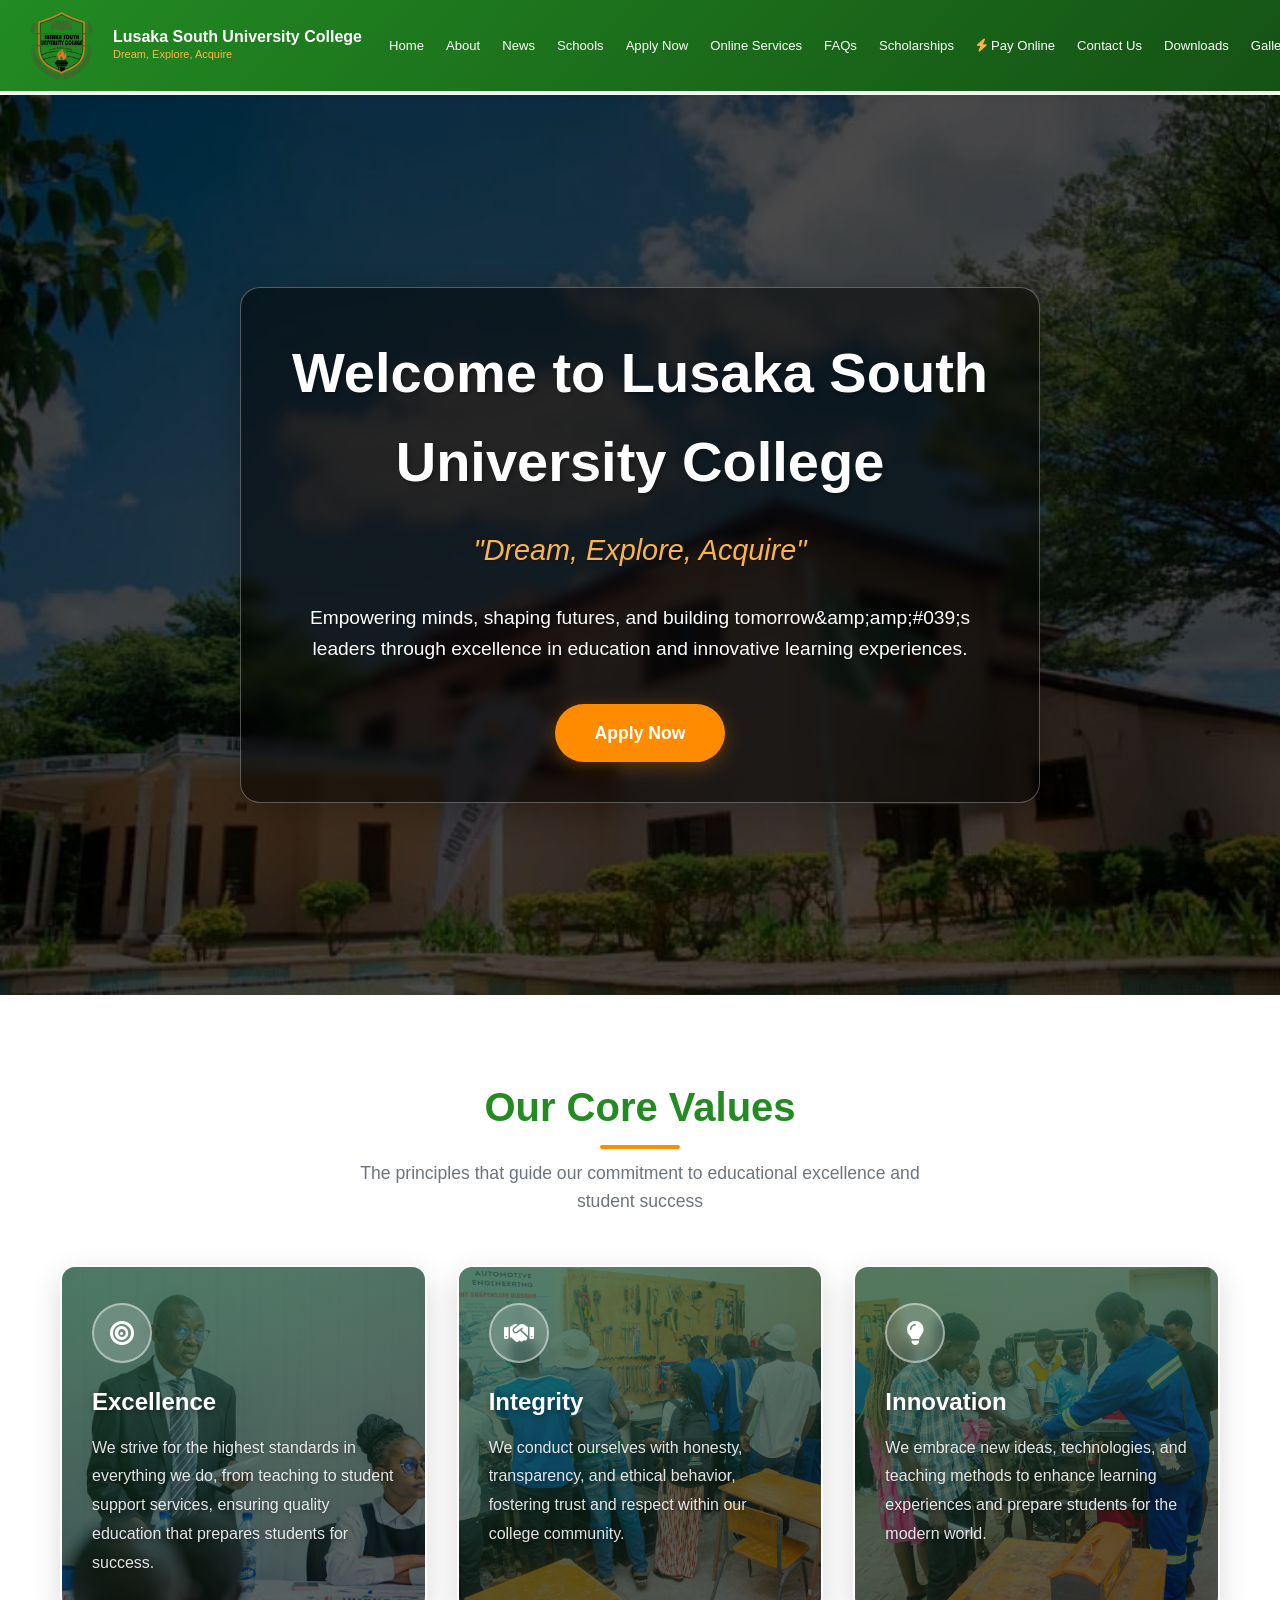
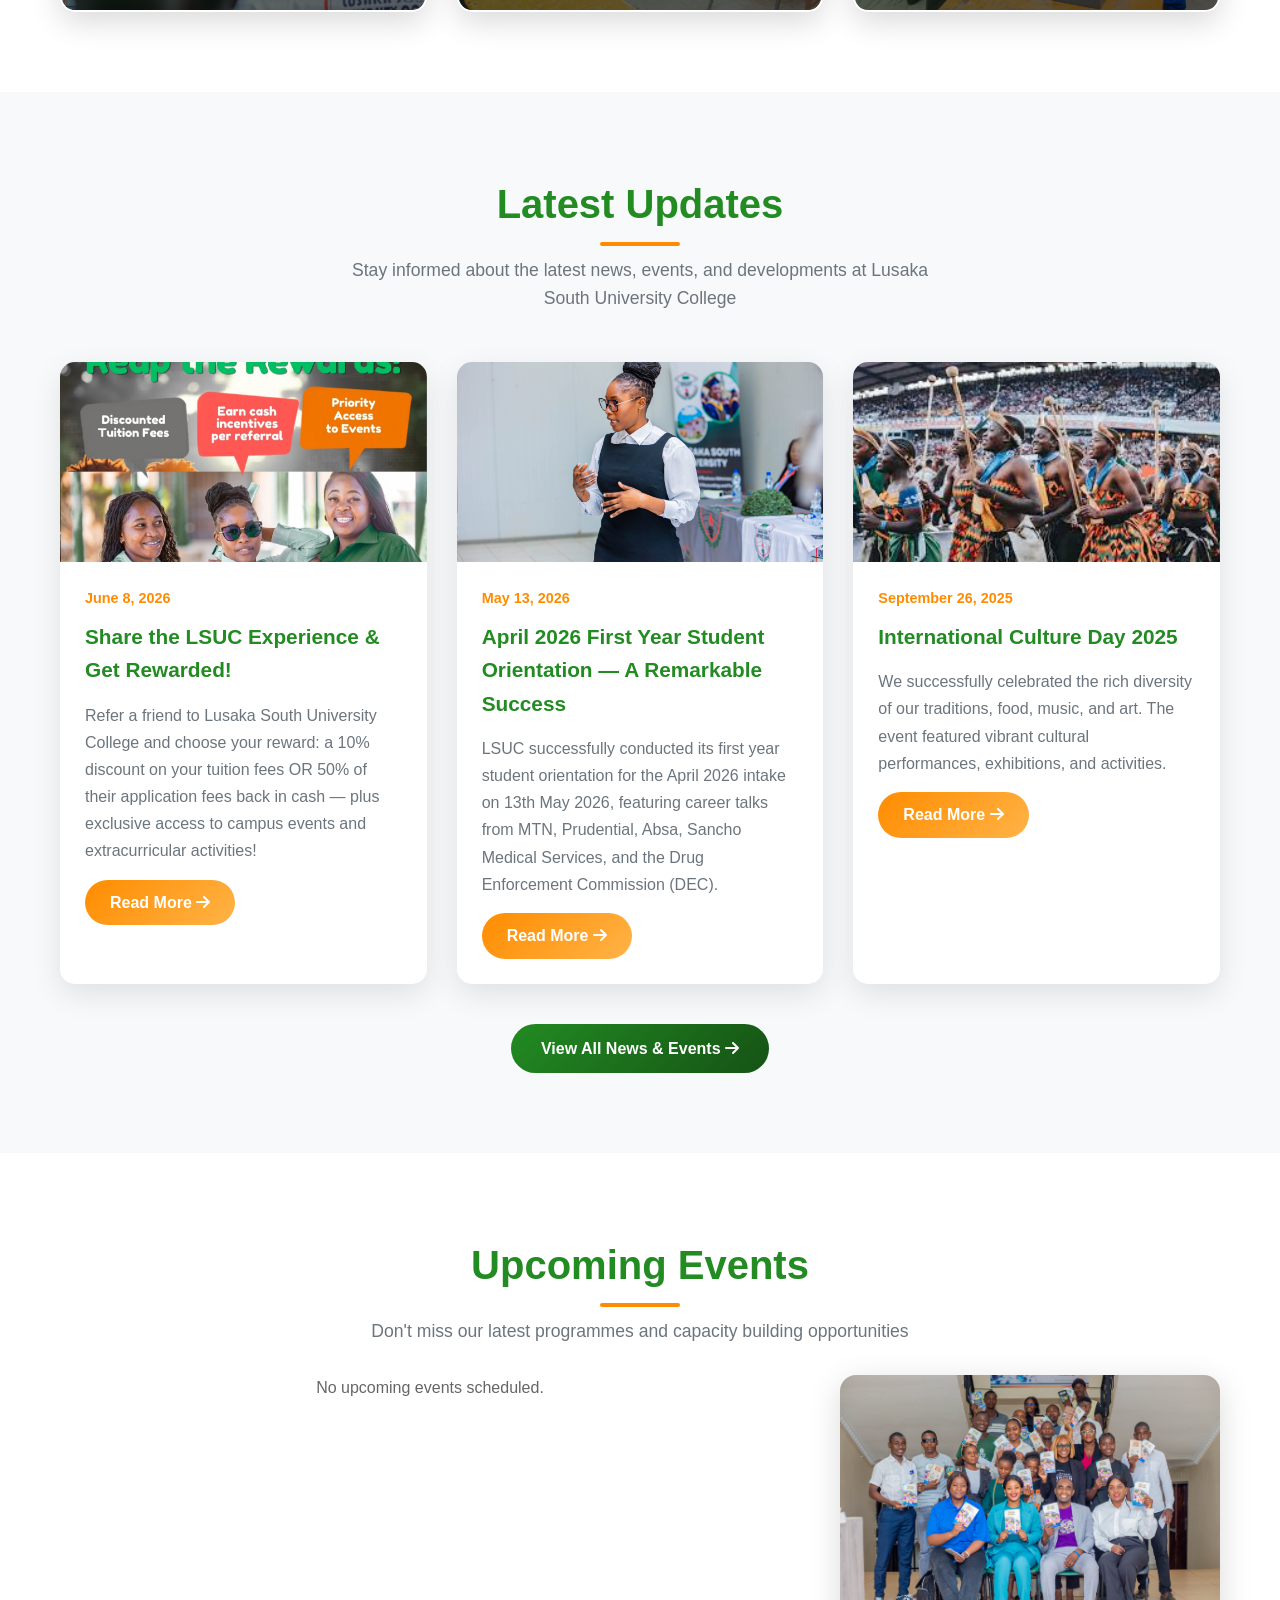
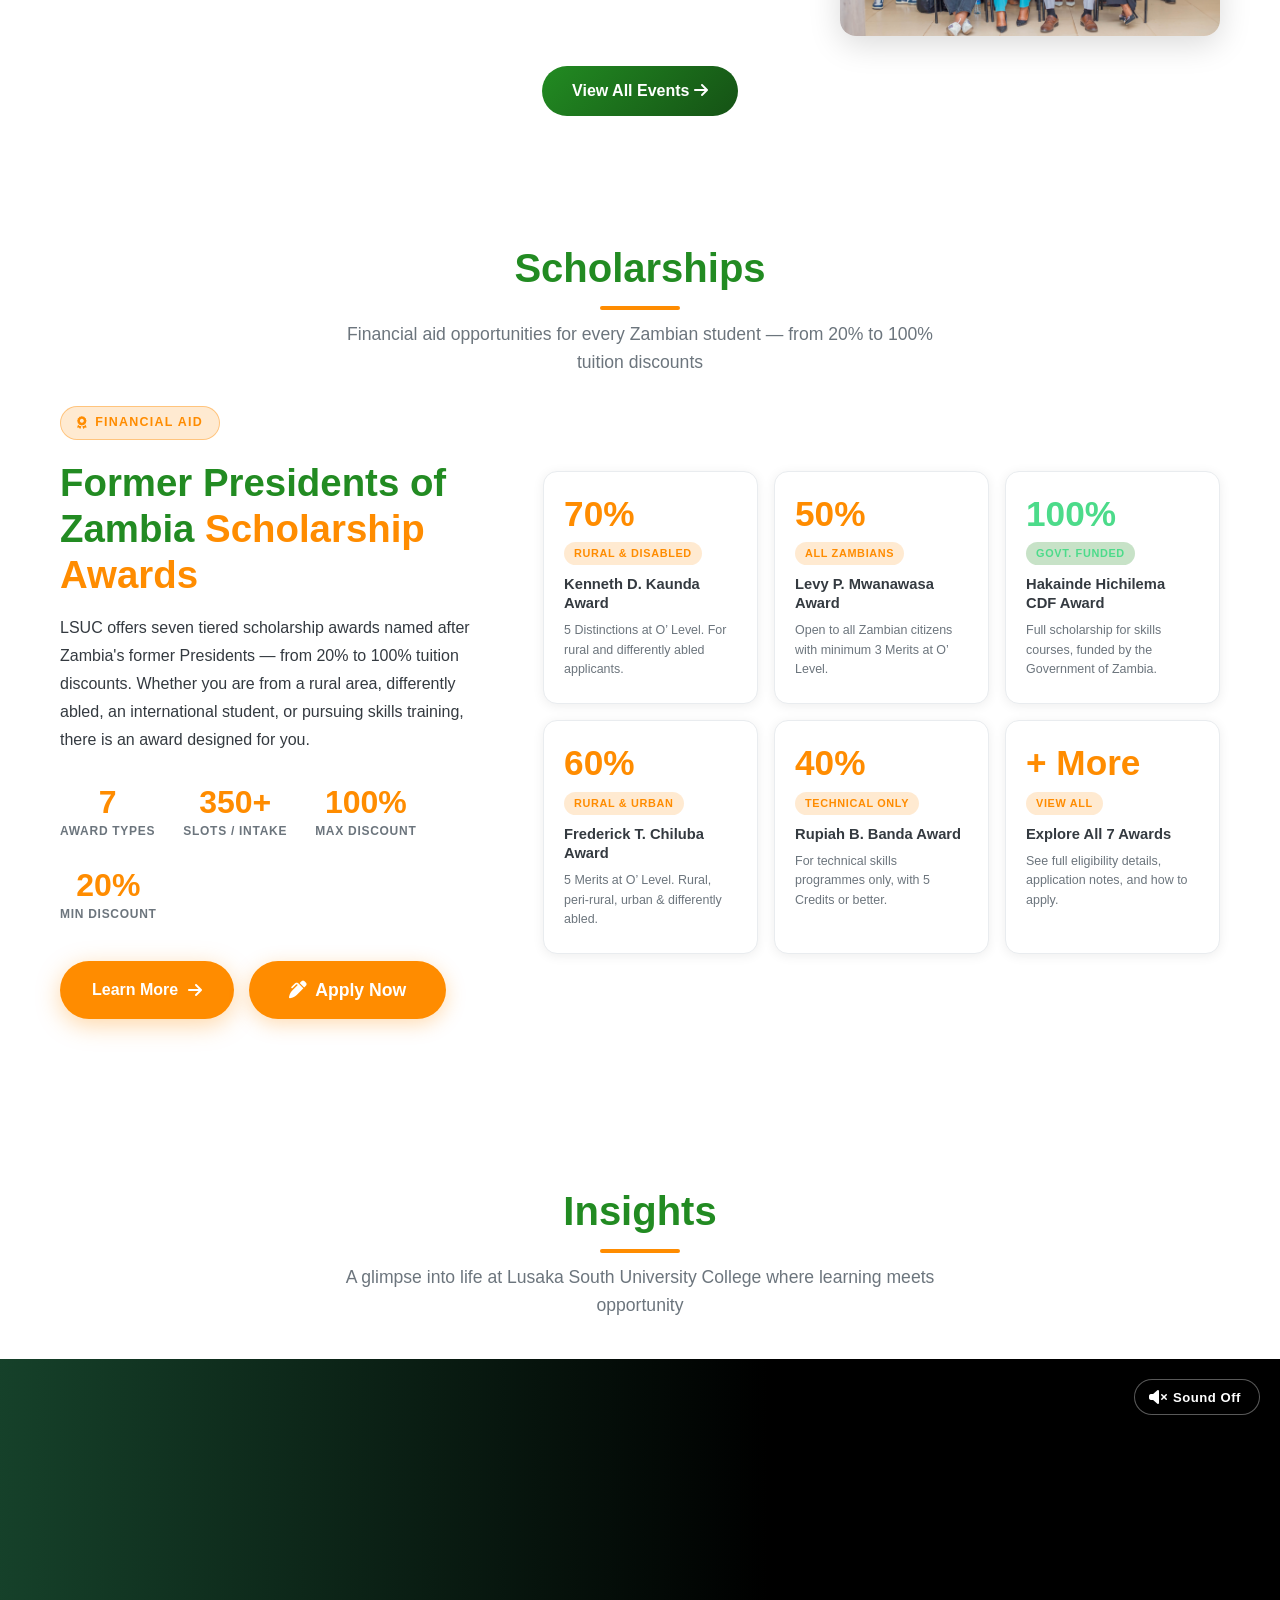
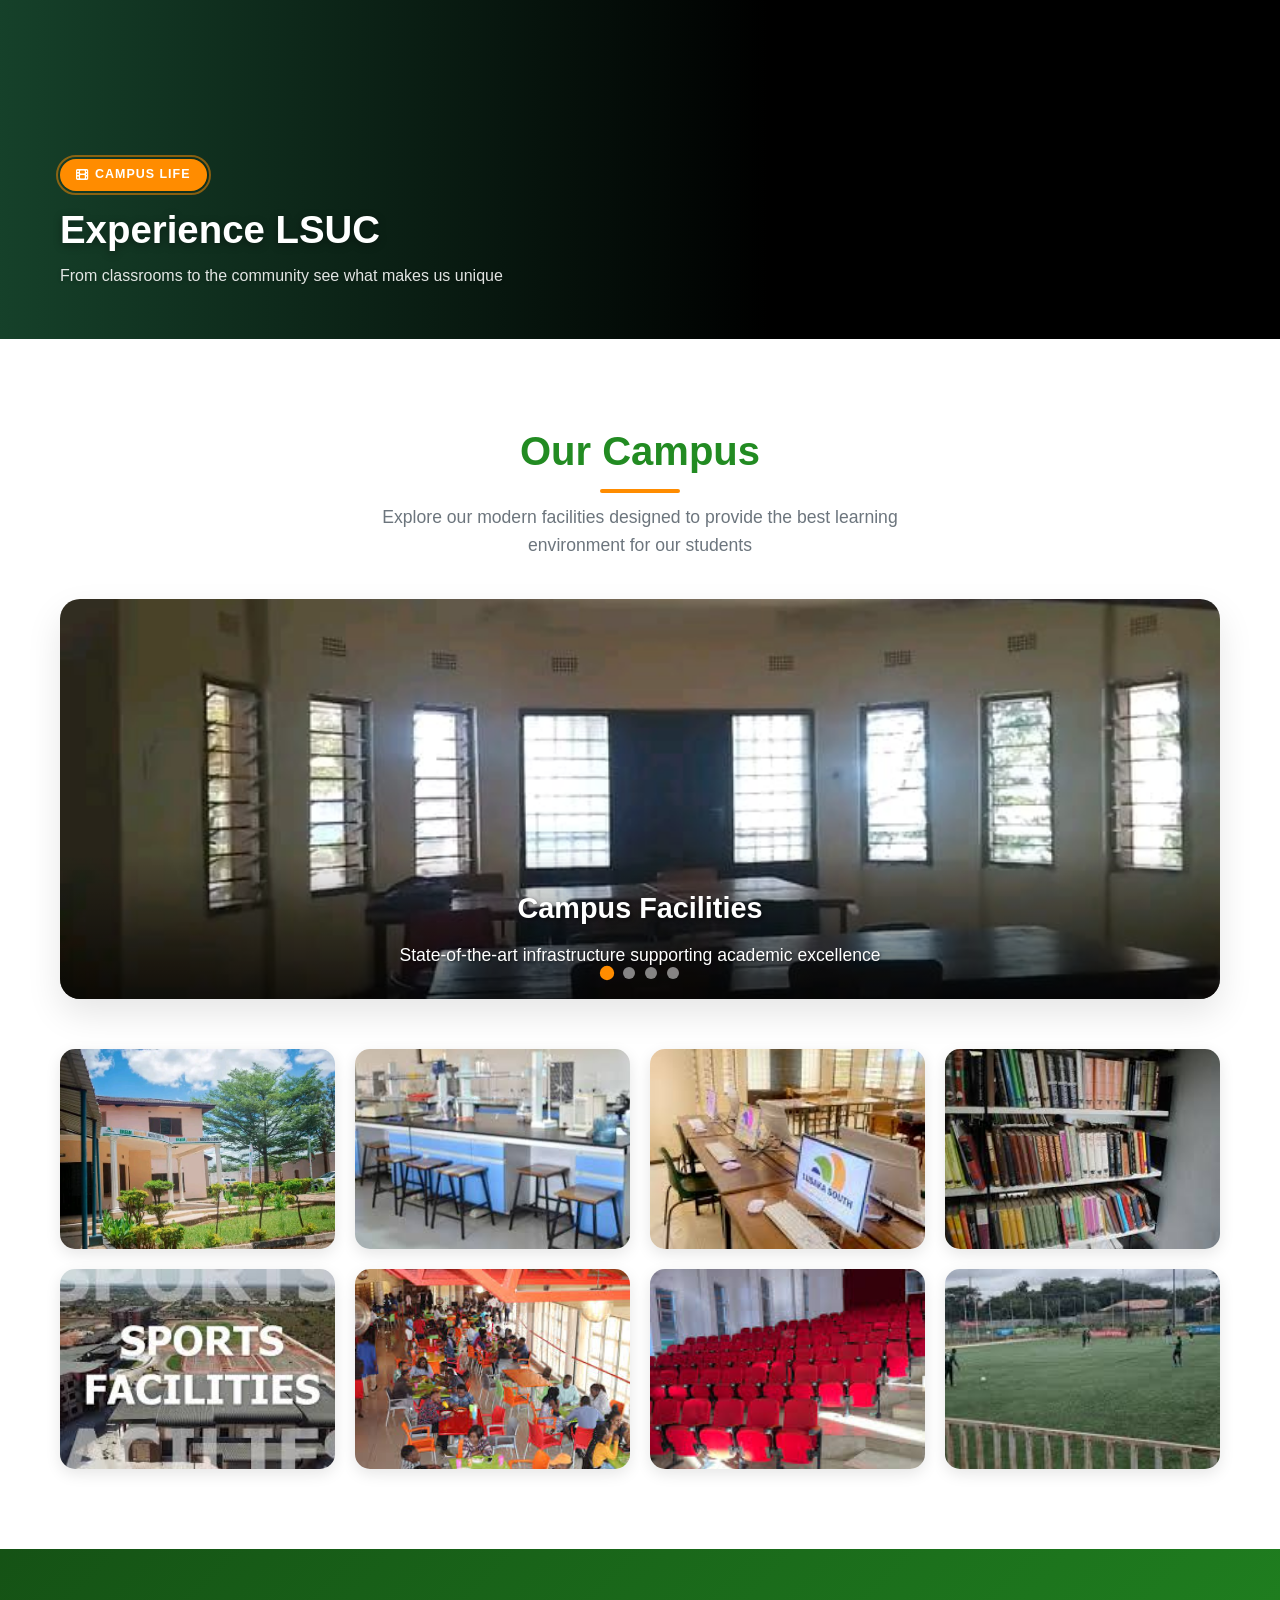
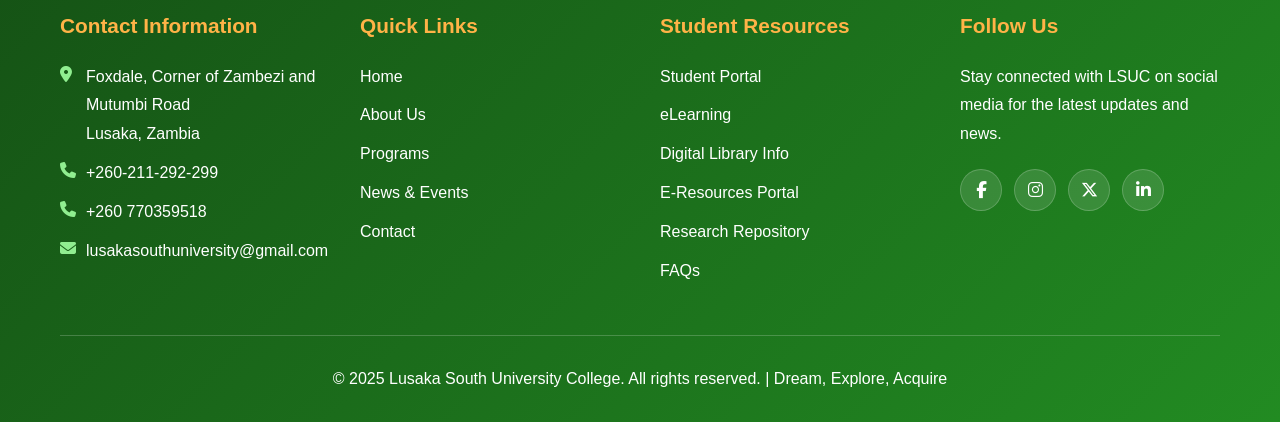
==== index.html @ 96caa683 "Update scholarship card styles and implement dynamic homepage console integration" ====
<!DOCTYPE html>
<html lang="en">

<head>
    <meta charset="UTF-8">
    <meta name="viewport" content="width=device-width, initial-scale=1.0">
    <title>{{SITE_NAME}} - Dream, Explore, Acquire</title>
    <link rel="icon" type="image/png" href="./img/school_logo.png">
    <link rel="shortcut icon" type="image/png" href="./img/school_logo.png">
    <link rel="stylesheet" href="https://cdn.jsdelivr.net/npm/@fortawesome/fontawesome-free@6.5.2/css/all.min.css">
    <script src="https://unpkg.com/lucide@latest/dist/umd/lucide.min.js"></script>
    <style>
        * {
            margin: 0;
            padding: 0;
            box-sizing: border-box;
        }

        :root {
            --primary-orange: #ff8c00;
            --primary-green: #228B22;
            --light-orange: #ffb347;
            --light-green: #90ee90;
            --dark-green: #155215;
            --white: #ffffff;
            --gray-100: #f8f9fa;
            --gray-200: #e9ecef;
            --gray-600: #6c757d;
            --gray-800: #343a40;
        }

        body {
            font-family: 'Segoe UI', Tahoma, Geneva, Verdana, sans-serif;
            line-height: 1.6;
            color: var(--gray-800);
            background-color: var(--white);
        }

        /* Navigation */
        .navbar {
            background: linear-gradient(135deg, var(--primary-green) 0%, var(--dark-green) 100%);
            padding: 0;
            box-shadow: 0 2px 10px rgba(0, 0, 0, 0.1);
            position: fixed;
            width: 100%;
            top: 0;
            z-index: 1000;
        }

        .nav-container {
            width: 100%;
            max-width: 100%;
            margin: 0 auto;
            display: flex;
            align-items: center;
            justify-content: space-between;
            padding: 0 24px;
            gap: 16px;
        }

        .logo-section {
            display: flex;
            align-items: center;
            padding: 8px 0;
            gap: 14px;
        }

        .logo {
            width: 75px;
            height: 75px;
            margin-right: 0;
            border-radius: 10px;
            overflow: hidden;
            display: flex;
            align-items: center;
            justify-content: center;
            flex-shrink: 0;
        }

        .logo img {
            width: 100%;
            height: 100%;
            object-fit: contain;
            object-position: center;
            padding: 4px;
        }

        .logo-text {
            color: white;
            white-space: nowrap;
        }

        .logo-text h2 {
            font-size: 16px;
            font-weight: 700;
            line-height: 1.2;
            white-space: nowrap;
        }

        .logo-text h3 {
            font-size: 16px;
            font-weight: 700;
            line-height: 1.2;
            white-space: nowrap;
            color: white;
            margin: 0;
        }

        .logo-text p {
            font-size: 11px;
            color: var(--light-orange);
            white-space: nowrap;
        }

        .nav-menu {
            list-style: none;
            display: flex;
            margin-left: auto;
            flex-shrink: 0;
            flex-wrap: nowrap;
        }

        .nav-item {
            position: relative;
            flex-shrink: 0;
        }

        .nav-link {
            color: white;
            text-decoration: none;
            padding: 10px 11px;
            display: block;
            transition: all 0.3s ease;
            font-weight: 500;
            font-size: 0.82rem;
            white-space: nowrap;
            line-height: 1;
        }

        .nav-link:hover {
            background-color: var(--primary-orange);
            transform: translateY(-2px);
        }

        .dropdown {
            position: absolute;
            top: 100%;
            left: 0;
            background: white;
            min-width: 250px;
            box-shadow: 0 5px 20px rgba(0, 0, 0, 0.1);
            opacity: 0;
            visibility: hidden;
            transform: translateY(-10px);
            transition: all 0.3s ease;
            border-radius: 0 0 10px 10px;
        }

        .nav-item:hover .dropdown {
            opacity: 1;
            visibility: visible;
            transform: translateY(0);
        }

        .dropdown-link {
            color: var(--gray-800);
            padding: 15px 20px;
            display: block;
            text-decoration: none;
            transition: all 0.3s ease;
            border-bottom: 1px solid var(--gray-200);
            white-space: nowrap;
        }

        .dropdown-link:hover {
            background-color: var(--gray-100);
            color: var(--primary-green);
            padding-left: 30px;
        }

        /* Mobile Menu Toggle */
        .mobile-menu-toggle {
            display: none;
            flex-direction: column;
            cursor: pointer;
            padding: 5px;
            z-index: 1001;
        }

        .mobile-menu-toggle span {
            width: 25px;
            height: 3px;
            background: white;
            margin: 3px 0;
            transition: 0.3s;
            border-radius: 2px;
        }

        .mobile-menu-toggle.active span:nth-child(1) {
            transform: rotate(-45deg) translate(-5px, 6px);
        }

        .mobile-menu-toggle.active span:nth-child(2) {
            opacity: 0;
        }

        .mobile-menu-toggle.active span:nth-child(3) {
            transform: rotate(45deg) translate(-5px, -6px);
        }

        /* ===== Hero Slideshow ===== */
        .hero {
            height: 100vh;
            display: flex;
            align-items: center;
            justify-content: center;
            text-align: center;
            color: white;
            margin-top: 95px;
            position: relative;
            overflow: hidden;
        }

        /* Individual slide layers */
        .hero-slide {
            position: absolute;
            inset: 0;
            background-size: cover;
            background-position: center;
            background-repeat: no-repeat;
            opacity: 0;
            transition: opacity 1.4s ease-in-out;
            will-change: opacity;
        }
        .hero-slide.active {
            opacity: 1;
        }

        /* Dark overlay on each slide for text legibility */
        .hero-slide::after {
            content: '';
            position: absolute;
            inset: 0;
            background: rgba(0, 0, 0, 0.42);
        }

        /* Prev / Next arrow buttons */
        .hero-arrow {
            position: absolute;
            top: 50%;
            transform: translateY(-50%);
            z-index: 10;
            background: rgba(255, 255, 255, 0.18);
            border: 2px solid rgba(255, 255, 255, 0.45);
            color: #fff;
            width: 50px;
            height: 50px;
            border-radius: 50%;
            font-size: 1.3rem;
            cursor: pointer;
            display: flex;
            align-items: center;
            justify-content: center;
            backdrop-filter: blur(6px);
            transition: background 0.25s, transform 0.25s, border-color 0.25s;
        }
        .hero-arrow:hover {
            background: rgba(255, 140, 0, 0.72);
            border-color: var(--primary-orange);
            transform: translateY(-50%) scale(1.1);
        }
        .hero-arrow-prev { left: 24px; }
        .hero-arrow-next { right: 24px; }

        /* Dot indicators */
        .hero-dots {
            position: absolute;
            bottom: 28px;
            left: 50%;
            transform: translateX(-50%);
            z-index: 10;
            display: flex;
            gap: 10px;
            align-items: center;
        }
        .hero-dot {
            width: 11px;
            height: 11px;
            border-radius: 50%;
            background: rgba(255, 255, 255, 0.45);
            border: 2px solid rgba(255, 255, 255, 0.7);
            cursor: pointer;
            transition: background 0.3s, transform 0.3s;
        }
        .hero-dot.active {
            background: var(--primary-orange);
            border-color: var(--primary-orange);
            transform: scale(1.35);
        }
        .hero-dot:hover:not(.active) {
            background: rgba(255, 255, 255, 0.75);
        }

        .hero-content {
            max-width: 800px;
            padding: 40px;
            background: rgba(0, 0, 0, 0.5);
            backdrop-filter: blur(5px);
            border-radius: 20px;
            border: 1px solid rgba(255, 255, 255, 0.3);
            box-shadow: 0 8px 32px rgba(0, 0, 0, 0.2);
            position: relative;
            z-index: 5;
        }

        .hero h1 {
            font-size: 3.5rem;
            margin-bottom: 20px;
            font-weight: 700;
            text-shadow: 2px 2px 4px rgba(0, 0, 0, 0.3);
        }

        .hero .motto {
            font-size: 1.8rem;
            color: var(--light-orange);
            font-style: italic;
            margin-bottom: 30px;
            text-shadow: 1px 1px 2px rgba(0, 0, 0, 0.3);
        }

        .hero p {
            font-size: 1.2rem;
            margin-bottom: 40px;
            text-shadow: 1px 1px 2px rgba(0, 0, 0, 0.3);
        }

        .cta-button {
            background: var(--primary-orange);
            color: white;
            padding: 15px 40px;
            border: none;
            border-radius: 50px;
            font-size: 1.1rem;
            font-weight: 600;
            text-decoration: none;
            display: inline-block;
            transition: all 0.3s ease;
            box-shadow: 0 5px 20px rgba(255, 140, 0, 0.3);
        }

        .cta-button:hover {
            transform: translateY(-3px);
            box-shadow: 0 8px 25px rgba(255, 140, 0, 0.4);
            background: var(--light-orange);
        }

        /* Main Content Sections */
        .container {
            max-width: 1200px;
            margin: 0 auto;
            padding: 0 20px;
        }

        .section {
            padding: 80px 0;
        }

        .section-title {
            text-align: center;
            margin-bottom: 60px;
        }

        .section-title h2 {
            font-size: 2.5rem;
            color: var(--primary-green);
            margin-bottom: 20px;
            position: relative;
            display: inline-block;
        }

        .section-title h2::after {
            content: '';
            position: absolute;
            bottom: -10px;
            left: 50%;
            transform: translateX(-50%);
            width: 80px;
            height: 4px;
            background: var(--primary-orange);
            border-radius: 2px;
        }

        .section-title p {
            font-size: 1.1rem;
            color: var(--gray-600);
            max-width: 600px;
            margin: 0 auto;
        }

        /* Cards */
        .cards-grid {
            display: grid;
            grid-template-columns: repeat(auto-fit, minmax(300px, 1fr));
            gap: 30px;
            margin-top: 50px;
        }

        .card {
            background: white;
            border-radius: 15px;
            padding: 30px;
            box-shadow: 0 10px 30px rgba(0, 0, 0, 0.1);
            transition: all 0.3s ease;
            border: 2px solid transparent;
        }

        .card:hover {
            transform: translateY(-10px);
            box-shadow: 0 20px 40px rgba(0, 0, 0, 0.15);
            border-color: var(--primary-orange);
        }

        .card-icon {
            width: 60px;
            height: 60px;
            background: linear-gradient(135deg, var(--primary-orange), var(--light-orange));
            border-radius: 50%;
            display: flex;
            align-items: center;
            justify-content: center;
            margin-bottom: 20px;
            font-size: 24px;
            color: white;
        }

        .card h3 {
            color: var(--primary-green);
            margin-bottom: 15px;
            font-size: 1.4rem;
        }

        .card p {
            color: var(--gray-600);
            line-height: 1.8;
        }

        /* ===== Core Values Cards with Background Images ===== */
        .value-card {
            position: relative;
            overflow: hidden;
            min-height: 320px;
            padding: 0;
            border: 2px solid transparent;
            border-radius: 15px;
            box-shadow: 0 10px 30px rgba(0, 0, 0, 0.15);
            transition: transform 0.35s ease, box-shadow 0.35s ease, border-color 0.35s ease;
        }

        /* Background image layer */
        .value-card-bg {
            position: absolute;
            inset: 0;
            background-size: cover;
            background-position: center;
            transition: transform 0.6s ease;
            z-index: 0;
        }

        /* Dark gradient overlay for legibility */
        .value-card-overlay {
            position: absolute;
            inset: 0;
            background: linear-gradient(
                160deg,
                rgba(30, 90, 58, 0.72) 0%,
                rgba(0, 0, 0, 0.62) 100%
            );
            transition: background 0.35s ease;
            z-index: 1;
        }

        /* Content sits above bg + overlay */
        .value-card-content {
            position: relative;
            z-index: 2;
            padding: 36px 30px 32px;
            height: 100%;
            display: flex;
            flex-direction: column;
        }

        /* Override text colours for dark-bg cards */
        .value-card .card-icon {
            background: rgba(255, 255, 255, 0.18);
            border: 2px solid rgba(255, 255, 255, 0.45);
            backdrop-filter: blur(4px);
            margin-bottom: 20px;
        }

        .value-card h3 {
            color: #ffffff;
            font-size: 1.5rem;
            margin-bottom: 12px;
            text-shadow: 0 2px 6px rgba(0,0,0,0.4);
        }

        .value-card p {
            color: rgba(255, 255, 255, 0.88);
            line-height: 1.8;
            text-shadow: 0 1px 4px rgba(0,0,0,0.35);
            flex: 1;
        }

        /* Accent bottom bar */
        .value-card::after {
            content: '';
            position: absolute;
            bottom: 0;
            left: 0;
            right: 0;
            height: 4px;
            background: linear-gradient(90deg, var(--primary-orange), var(--light-orange));
            z-index: 3;
            transform: scaleX(0);
            transform-origin: left;
            transition: transform 0.35s ease;
        }

        /* Hover effects */
        .value-card:hover {
            transform: translateY(-10px);
            box-shadow: 0 24px 48px rgba(0, 0, 0, 0.28);
            border-color: var(--primary-orange);
        }
        .value-card:hover .value-card-bg {
            transform: scale(1.08);
        }
        .value-card:hover .value-card-overlay {
            background: linear-gradient(
                160deg,
                rgba(30, 90, 58, 0.55) 0%,
                rgba(0, 0, 0, 0.50) 100%
            );
        }
        .value-card:hover::after {
            transform: scaleX(1);
        }

        /* FAQs Specific Styles */
        .faq-header {
            display: flex;
            align-items: center;
            gap: 10px;
            margin-bottom: 15px;
        }

        .faq-number {
            width: 35px;
            height: 35px;
            background: linear-gradient(135deg, var(--primary-green), var(--dark-green));
            color: white;
            border-radius: 50%;
            display: flex;
            align-items: center;
            justify-content: center;
            font-weight: bold;
            font-size: 16px;
            flex-shrink: 0;
        }

        .faq-category-badge {
            background: var(--gray-100);
            color: var(--gray-600);
            padding: 5px 12px;
            border-radius: 15px;
            font-size: 12px;
            font-weight: 600;
            text-transform: uppercase;
            letter-spacing: 0.5px;
        }

        .faq-answer {
            color: var(--gray-800);
            line-height: 1.8;
            margin-top: 15px;
        }

        .faq-answer p {
            margin-bottom: 15px;
        }

        .card.featured {
            border-color: var(--primary-orange);
            position: relative;
        }

        .featured-badge {
            display: inline-flex;
            align-items: center;
            gap: 5px;
            background: linear-gradient(135deg, var(--primary-orange), var(--light-orange));
            color: white;
            padding: 5px 15px;
            border-radius: 20px;
            font-size: 12px;
            font-weight: 600;
            margin-top: 15px;
        }

        /* Staff Images */
        .staff-image-container {
            width: 120px;
            height: 120px;
            border-radius: 50%;
            overflow: hidden;
            margin: 0 auto 20px;
            border: 3px solid var(--primary-orange);
            box-shadow: 0 5px 15px rgba(0, 0, 0, 0.1);
        }

        .staff-image {
            width: 100%;
            height: 100%;
            object-fit: cover;
            object-position: center;
            transition: transform 0.3s ease;
        }

        .card:hover .staff-image {
            transform: scale(1.05);
        }

        /* ===== Staff About Button ===== */
        .staff-about-btn {
            display: inline-flex;
            align-items: center;
            justify-content: center;
            gap: 7px;
            margin-top: 16px;
            padding: 10px 26px;
            width: auto;
            max-width: 100%;
            background: linear-gradient(135deg, var(--primary-orange) 0%, #d94f00 100%);
            color: #fff;
            border: none;
            border-radius: 30px;
            font-size: 0.9rem;
            font-weight: 700;
            cursor: pointer;
            letter-spacing: 0.5px;
            text-transform: uppercase;
            box-shadow: 0 4px 16px rgba(210, 79, 0, 0.38);
            transition: transform 0.22s ease, box-shadow 0.22s ease, background 0.22s ease;
            white-space: nowrap;
        }
        .staff-about-btn:hover,
        .staff-about-btn:focus {
            transform: translateY(-3px) scale(1.04);
            box-shadow: 0 10px 24px rgba(210, 79, 0, 0.48);
            background: linear-gradient(135deg, #ff7b1a 0%, #b83d00 100%);
            outline: none;
        }
        .staff-about-btn:active {
            transform: translateY(-1px) scale(1.01);
        }
        .staff-about-btn i { font-size: 0.9rem; }
        /* On small screens: full width button */
        @media (max-width: 480px) {
            .staff-about-btn {
                width: 100%;
                padding: 12px 20px;
                font-size: 0.95rem;
            }
        }

        /* ===== Staff Profile Page ===== */
        #staff-profile {
            display: none;
            flex-direction: column;
            min-height: calc(100vh - 80px);
        }
        #staff-profile.active {
            display: flex;
        }
        .sp-hero {
            background: linear-gradient(135deg, #0f2027 0%, #203a43 50%, #2c5364 100%);
            padding: 60px 20px 50px;
            text-align: center;
            position: relative;
            flex-shrink: 0;
        }
        .sp-hero::before {
            content: '';
            position: absolute;
            inset: 0;
            background: radial-gradient(ellipse at 60% 0%, rgba(255,100,0,0.18) 0%, transparent 65%);
            pointer-events: none;
            overflow: hidden;
        }
        .sp-photo-wrap {
            position: relative;
            display: inline-block;
            margin-bottom: 24px;
        }
        .sp-photo-ring {
            width: 180px;
            height: 180px;
            border-radius: 50%;
            padding: 5px;
            background: conic-gradient(var(--primary-orange), #ffb347, var(--primary-orange));
            display: inline-flex;
            align-items: center;
            justify-content: center;
            box-shadow: 0 10px 40px rgba(0,0,0,0.45);
        }
        .sp-photo {
            width: 168px;
            height: 168px;
            border-radius: 50%;
            object-fit: cover;
            object-position: center top;
            border: 4px solid #fff;
            display: block;
        }
        .sp-photo-placeholder {
            width: 168px;
            height: 168px;
            border-radius: 50%;
            background: linear-gradient(135deg, var(--primary-orange), #d94f00);
            display: flex;
            align-items: center;
            justify-content: center;
            font-size: 4.5rem;
            color: #fff;
            border: 4px solid #fff;
        }
        .sp-name {
            color: #fff;
            font-size: clamp(1.6rem, 4vw, 2.4rem);
            font-weight: 800;
            margin: 0 0 8px;
            line-height: 1.2;
        }
        .sp-badge {
            display: inline-flex;
            align-items: center;
            gap: 7px;
            background: rgba(255,255,255,0.12);
            border: 1px solid rgba(255,255,255,0.22);
            border-radius: 30px;
            padding: 7px 20px;
            color: #ffb347;
            font-size: 0.9rem;
            font-weight: 700;
            letter-spacing: 0.6px;
            text-transform: uppercase;
            backdrop-filter: blur(4px);
        }
        .sp-back-btn {
            position: absolute;
            top: 20px;
            left: 20px;
            background: rgba(255,255,255,0.12);
            border: 1px solid rgba(255,255,255,0.22);
            color: #fff;
            padding: 8px 18px;
            border-radius: 25px;
            font-size: 0.85rem;
            font-weight: 600;
            cursor: pointer;
            display: inline-flex;
            align-items: center;
            gap: 6px;
            transition: background 0.2s, transform 0.2s;
            text-decoration: none;
            backdrop-filter: blur(4px);
        }
        .sp-back-btn:hover {
            background: rgba(255,255,255,0.22);
            transform: translateX(-3px);
            color: #fff;
        }
        .sp-body {
            max-width: 820px;
            width: 100%;
            margin: 0 auto;
            padding: 50px 20px 60px;
            flex: 1 1 auto;
        }
        .sp-grid {
            display: grid;
            grid-template-columns: 1fr 1fr;
            gap: 24px;
            margin-bottom: 30px;
        }
        @media (max-width: 640px) {
            .sp-grid { grid-template-columns: 1fr; }
            .sp-back-btn { top: 14px; left: 14px; padding: 6px 14px; font-size: 0.8rem; }
            .sp-photo-ring { width: 140px; height: 140px; }
            .sp-photo, .sp-photo-placeholder { width: 128px; height: 128px; font-size: 3.5rem; }
        }
        .sp-section {
            background: #fff;
            border-radius: 16px;
            padding: 28px;
            box-shadow: 0 4px 20px rgba(0,0,0,0.07);
            border-left: 4px solid var(--primary-orange);
        }
        .sp-section.full {
            grid-column: 1 / -1;
        }
        .sp-section-title {
            display: flex;
            align-items: center;
            gap: 10px;
            margin: 0 0 14px;
        }
        .sp-section-title .sp-icon {
            width: 36px;
            height: 36px;
            border-radius: 50%;
            background: linear-gradient(135deg, var(--primary-orange), #d94f00);
            display: flex;
            align-items: center;
            justify-content: center;
            color: #fff;
            font-size: 0.85rem;
            flex-shrink: 0;
        }
        .sp-section-title h3 {
            font-size: 0.78rem;
            font-weight: 800;
            text-transform: uppercase;
            letter-spacing: 1.2px;
            color: var(--primary-orange);
            margin: 0;
        }
        .sp-section p {
            color: #4a4a4a;
            font-size: 1rem;
            line-height: 1.8;
            margin: 0;
        }
        .sp-tags {
            display: flex;
            flex-wrap: wrap;
            gap: 10px;
            margin-top: 4px;
        }
        .sp-tag {
            background: linear-gradient(135deg, #fff5ee, #ffe8d6);
            color: #8b3000;
            border-radius: 25px;
            padding: 6px 16px;
            font-size: 0.83rem;
            font-weight: 700;
            border: 1px solid #f4c4a0;
            letter-spacing: 0.3px;
        }

        /* Insights Video Section */
        .insights-section {
            padding-bottom: 0;
            background: var(--white);
        }

        .insights-section .section-title h2 {
            color: var(--primary-green);
        }

        .insights-section .section-title p {
            color: var(--gray-600);
        }

        .insights-video-wrapper {
            position: relative;
            width: 100%;
            max-height: 580px;
            overflow: hidden;
            margin-top: 40px;
            background: #000;
        }

        .insights-video {
            width: 100%;
            height: 100%;
            max-height: 580px;
            object-fit: cover;
            display: block;
        }

        .insights-overlay {
            position: absolute;
            inset: 0;
            background: linear-gradient(
                to right,
                rgba(30, 90, 58, 0.72) 0%,
                rgba(0, 0, 0, 0.18) 60%,
                rgba(0, 0, 0, 0) 100%
            );
            display: flex;
            align-items: flex-end;
            padding: 50px 60px;
        }

        .insights-overlay-content {
            max-width: 480px;
            color: var(--white);
            animation: insightsFadeUp 0.9s ease both;
        }

        @keyframes insightsFadeUp {
            from { opacity: 0; transform: translateY(30px); }
            to   { opacity: 1; transform: translateY(0); }
        }

        .insights-badge {
            display: inline-flex;
            align-items: center;
            gap: 6px;
            background: var(--primary-orange);
            color: var(--white);
            font-size: 0.78rem;
            font-weight: 700;
            letter-spacing: 0.08em;
            text-transform: uppercase;
            padding: 6px 16px;
            border-radius: 50px;
            margin-bottom: 16px;
            position: relative;
        }

        .insights-badge::before {
            content: '';
            position: absolute;
            inset: -4px;
            border-radius: 50px;
            border: 2px solid var(--primary-orange);
            opacity: 0.5;
            animation: badgePulse 2s ease-in-out infinite;
        }

        @keyframes badgePulse {
            0%, 100% { transform: scale(1);   opacity: 0.5; }
            50%       { transform: scale(1.08); opacity: 0.15; }
        }

        .insights-overlay-content h3 {
            font-size: clamp(1.6rem, 3vw, 2.4rem);
            font-weight: 800;
            line-height: 1.2;
            margin-bottom: 10px;
            text-shadow: 0 2px 8px rgba(0,0,0,0.4);
        }

        .insights-overlay-content p {
            font-size: 1rem;
            opacity: 0.88;
            line-height: 1.6;
            text-shadow: 0 1px 4px rgba(0,0,0,0.3);
        }

        /* Sound Toggle Button */
        .video-sound-btn {
            position: absolute;
            top: 20px;
            right: 20px;
            z-index: 10;
            display: flex;
            align-items: center;
            gap: 8px;
            background: rgba(0, 0, 0, 0.55);
            backdrop-filter: blur(8px);
            -webkit-backdrop-filter: blur(8px);
            color: #fff;
            border: 1.5px solid rgba(255,255,255,0.35);
            border-radius: 50px;
            padding: 9px 18px 9px 14px;
            font-size: 0.82rem;
            font-weight: 600;
            letter-spacing: 0.04em;
            cursor: pointer;
            transition: background 0.25s ease, border-color 0.25s ease, transform 0.15s ease;
            user-select: none;
        }

        .video-sound-btn:hover {
            background: rgba(255, 140, 0, 0.82);
            border-color: var(--primary-orange);
            transform: scale(1.05);
        }

        .video-sound-btn i {
            font-size: 1rem;
            width: 16px;
            text-align: center;
            transition: transform 0.2s ease;
        }

        .video-sound-btn:hover i {
            transform: scale(1.2);
        }

        /* Ripple animation when unmuting */
        @keyframes soundRipple {
            0%   { box-shadow: 0 0 0 0 rgba(255, 140, 0, 0.6); }
            70%  { box-shadow: 0 0 0 12px rgba(255, 140, 0, 0); }
            100% { box-shadow: 0 0 0 0 rgba(255, 140, 0, 0); }
        }

        .video-sound-btn.unmuted {
            background: rgba(255, 140, 0, 0.75);
            border-color: var(--primary-orange);
            animation: soundRipple 0.6s ease;
        }

        @media (max-width: 768px) {
            .insights-overlay {
                padding: 30px 24px;
                background: linear-gradient(
                    to top,
                    rgba(30, 90, 58, 0.85) 0%,
                    rgba(0,0,0,0.1) 100%
                );
            }
            .insights-video-wrapper,
            .insights-video {
                max-height: 360px;
            }
            .video-sound-btn {
                top: 14px;
                right: 14px;
                padding: 7px 14px 7px 11px;
                font-size: 0.75rem;
            }
        }

        /* ============================================================
           SCHOLARSHIPS PAGE
        ============================================================ */

        /* Hero Banner */
        .schol-banner {
            background: linear-gradient(135deg, var(--dark-green) 0%, #0f3d0f 60%, #1a1a2e 100%);
            padding: 60px 0;
            position: relative;
            overflow: hidden;
        }

        .schol-banner::before {
            content: '';
            position: absolute;
            inset: 0;
            background: url("data:image/svg+xml,%3Csvg width='60' height='60' viewBox='0 0 60 60' xmlns='http://www.w3.org/2000/svg'%3E%3Cg fill='none' fill-rule='evenodd'%3E%3Cg fill='%23ffffff' fill-opacity='0.03'%3E%3Cpath d='M36 34v-4h-2v4h-4v2h4v4h2v-4h4v-2h-4zm0-30V0h-2v4h-4v2h4v4h2V6h4V4h-4zM6 34v-4H4v4H0v2h4v4h2v-4h4v-2H6zM6 4V0H4v4H0v2h4v4h2V6h4V4H6z'/%3E%3C/g%3E%3C/g%3E%3C/svg%3E");
        }

        .schol-banner-inner {
            display: flex;
            align-items: center;
            gap: 40px;
            position: relative;
            z-index: 1;
        }

        .schol-banner-icon {
            font-size: 5rem;
            color: var(--primary-orange);
            flex-shrink: 0;
            filter: drop-shadow(0 4px 16px rgba(255,140,0,0.4));
            animation: scholIconFloat 3s ease-in-out infinite;
        }

        @keyframes scholIconFloat {
            0%, 100% { transform: translateY(0); }
            50%       { transform: translateY(-10px); }
        }

        .schol-banner-text h2 {
            color: rgba(255,255,255,0.7);
            font-size: 1rem;
            font-weight: 600;
            text-transform: uppercase;
            letter-spacing: 0.12em;
            margin-bottom: 8px;
        }

        .schol-banner-text h3 {
            color: var(--white);
            font-size: clamp(1.4rem, 3vw, 2.2rem);
            font-weight: 800;
            margin-bottom: 16px;
            line-height: 1.2;
        }

        .schol-banner-text p {
            color: rgba(255,255,255,0.82);
            font-size: 1rem;
            line-height: 1.7;
            max-width: 560px;
            margin-bottom: 28px;
        }

        .schol-banner-actions {
            display: flex;
            gap: 14px;
            flex-wrap: wrap;
        }

        .schol-pdf-btn {
            background: transparent !important;
            border: 2px solid var(--primary-orange) !important;
            color: var(--primary-orange) !important;
        }

        .schol-pdf-btn:hover {
            background: var(--primary-orange) !important;
            color: var(--white) !important;
        }

        /* ---- Awards Table ---- */
        .schol-table-wrapper {
            overflow-x: auto;
            border-radius: 12px;
            box-shadow: 0 4px 24px rgba(0,0,0,0.1);
        }

        .schol-table {
            width: 100%;
            border-collapse: collapse;
            background: var(--white);
            font-size: 0.92rem;
        }

        .schol-table thead tr {
            background: linear-gradient(135deg, var(--primary-green), var(--dark-green));
            color: var(--white);
        }

        .schol-table thead th {
            padding: 16px 18px;
            text-align: left;
            font-weight: 700;
            font-size: 0.85rem;
            letter-spacing: 0.05em;
            text-transform: uppercase;
            white-space: nowrap;
        }

        .schol-table tbody tr {
            border-bottom: 1px solid var(--gray-200);
            transition: background 0.2s ease;
        }

        .schol-table tbody tr:hover {
            background: rgba(34, 139, 34, 0.05);
        }

        .schol-table tbody td {
            padding: 15px 18px;
            vertical-align: middle;
            color: var(--gray-800);
        }

        .schol-cdf-row {
            background: linear-gradient(90deg, rgba(34,139,34,0.06), transparent);
        }

        /* Award value badges */
        .schol-badge {
            display: inline-block;
            padding: 5px 14px;
            border-radius: 50px;
            font-weight: 800;
            font-size: 0.95rem;
            white-space: nowrap;
        }

        .schol-badge-gold   { background: linear-gradient(135deg, var(--primary-orange), #d4700a); color: #fff; }
        .schol-badge-silver { background: linear-gradient(135deg, var(--primary-orange), #d4700a); color: #fff; }
        .schol-badge-bronze { background: linear-gradient(135deg, var(--primary-orange), #d4700a); color: #fff; }
        .schol-badge-blue   { background: linear-gradient(135deg, var(--primary-orange), #d4700a); color: #fff; }
        .schol-badge-teal   { background: linear-gradient(135deg, var(--primary-orange), #d4700a); color: #fff; }
        .schol-badge-purple { background: linear-gradient(135deg, var(--primary-orange), #d4700a); color: #fff; }
        .schol-badge-green  { background: linear-gradient(135deg, var(--primary-orange), #d4700a); color: #fff; }

        .schol-slots {
            display: inline-block;
            background: var(--gray-100);
            color: var(--gray-800);
            border-radius: 50px;
            padding: 4px 14px;
            font-weight: 700;
        }

        .schol-slots-na {
            background: rgba(34,139,34,0.12);
            color: var(--primary-green);
        }

        /* ---- Award Cards Grid ---- */
        .schol-cards-grid {
            display: grid;
            grid-template-columns: repeat(auto-fit, minmax(300px, 1fr));
            gap: 24px;
        }

        .schol-card {
            background: var(--white);
            border-radius: 16px;
            padding: 30px 26px 24px;
            position: relative;
            overflow: hidden;
            box-shadow: 0 4px 20px rgba(0,0,0,0.08);
            transition: transform 0.3s ease, box-shadow 0.3s ease;
            border-top: 5px solid transparent;
        }

        .schol-card:hover {
            transform: translateY(-6px);
            box-shadow: 0 12px 36px rgba(0,0,0,0.14);
        }

        .schol-card--full {
            grid-column: 1 / -1;
        }

        /* Color themes for cards */
        .schol-card--gold   { border-top-color: var(--primary-orange); }
        .schol-card--silver { border-top-color: var(--primary-orange); }
        .schol-card--bronze { border-top-color: var(--primary-orange); }
        .schol-card--blue   { border-top-color: var(--primary-orange); }
        .schol-card--teal   { border-top-color: var(--primary-orange); }
        .schol-card--purple { border-top-color: var(--primary-orange); }
        .schol-card--green  { border-top-color: var(--primary-green); }

        .schol-card-percent {
            position: absolute;
            top: 20px;
            right: 20px;
            font-size: 2rem;
            font-weight: 900;
            opacity: 0.08;
            line-height: 1;
            font-family: 'Outfit', sans-serif;
        }

        .schol-card--gold   .schol-card-percent { color: var(--primary-orange); opacity: 0.85; }
        .schol-card--silver .schol-card-percent { color: var(--primary-orange); opacity: 0.85; }
        .schol-card--bronze .schol-card-percent { color: var(--primary-orange); opacity: 0.85; }
        .schol-card--blue   .schol-card-percent { color: var(--primary-orange); opacity: 0.85; }
        .schol-card--teal   .schol-card-percent { color: var(--primary-orange); opacity: 0.85; }
        .schol-card--purple .schol-card-percent { color: var(--primary-orange); opacity: 0.85; }
        .schol-card--green  .schol-card-percent { color: var(--primary-green); opacity: 0.85; }

        .schol-card-icon {
            font-size: 2rem;
            margin-bottom: 14px;
        }

        .schol-card--gold   .schol-card-icon { color: var(--primary-orange); }
        .schol-card--silver .schol-card-icon { color: var(--primary-orange); }
        .schol-card--bronze .schol-card-icon { color: var(--primary-orange); }
        .schol-card--blue   .schol-card-icon { color: var(--primary-orange); }
        .schol-card--teal   .schol-card-icon { color: var(--primary-orange); }
        .schol-card--purple .schol-card-icon { color: var(--primary-orange); }
        .schol-card--green  .schol-card-icon { color: var(--primary-green); }

        .schol-card h3 {
            font-size: 1.1rem;
            font-weight: 800;
            color: var(--gray-900);
            margin-bottom: 8px;
        }

        .schol-card-tag {
            display: inline-block;
            font-size: 0.75rem;
            font-weight: 700;
            letter-spacing: 0.06em;
            text-transform: uppercase;
            padding: 3px 12px;
            border-radius: 50px;
            margin-bottom: 14px;
        }

        .schol-card--gold   .schol-card-tag { background: rgba(255,140,0,0.12); color: #b35a00; }
        .schol-card--silver .schol-card-tag { background: rgba(255,140,0,0.12); color: #b35a00; }
        .schol-card--bronze .schol-card-tag { background: rgba(255,140,0,0.12); color: #b35a00; }
        .schol-card--blue   .schol-card-tag { background: rgba(255,140,0,0.12); color: #b35a00; }
        .schol-card--teal   .schol-card-tag { background: rgba(255,140,0,0.12); color: #b35a00; }
        .schol-card--purple .schol-card-tag { background: rgba(255,140,0,0.12); color: #b35a00; }
        .schol-card--green  .schol-card-tag { background: rgba(34,139,34,0.12); color: var(--dark-green); }

        .schol-card p {
            color: var(--gray-700);
            font-size: 0.92rem;
            line-height: 1.65;
            margin-bottom: 20px;
        }

        .schol-card-footer {
            display: flex;
            gap: 16px;
            flex-wrap: wrap;
            border-top: 1px solid var(--gray-200);
            padding-top: 16px;
            font-size: 0.8rem;
            color: var(--gray-600);
            font-weight: 600;
        }

        .schol-card-footer span {
            display: flex;
            align-items: center;
            gap: 6px;
        }

        /* ---- Application Notes ---- */
        .schol-notes-grid {
            display: grid;
            grid-template-columns: repeat(auto-fit, minmax(280px, 1fr));
            gap: 20px;
        }

        .schol-note-card {
            display: flex;
            gap: 18px;
            align-items: flex-start;
            background: var(--white);
            border-radius: 12px;
            padding: 24px;
            box-shadow: 0 2px 12px rgba(0,0,0,0.07);
            border-left: 4px solid var(--primary-orange);
        }

        .schol-note-num {
            flex-shrink: 0;
            width: 36px;
            height: 36px;
            border-radius: 50%;
            background: var(--primary-orange);
            color: var(--white);
            display: flex;
            align-items: center;
            justify-content: center;
            font-weight: 800;
            font-size: 1rem;
        }

        .schol-note-card h4 {
            font-size: 1rem;
            font-weight: 700;
            color: var(--gray-900);
            margin-bottom: 8px;
        }

        .schol-note-card p {
            font-size: 0.9rem;
            color: var(--gray-700);
            line-height: 1.6;
            margin: 0;
        }

        /* ---- Essence Section ---- */
        .schol-essence-section {
            background: var(--white);
        }

        .schol-essence-grid {
            display: grid;
            grid-template-columns: repeat(auto-fit, minmax(280px, 1fr));
            gap: 28px;
        }

        .schol-essence-card {
            text-align: center;
            padding: 36px 24px;
            border-radius: 16px;
            background: linear-gradient(145deg, #f8fffe, #f0faf5);
            border: 1px solid rgba(34,139,34,0.12);
            transition: transform 0.3s ease, box-shadow 0.3s ease;
        }

        .schol-essence-card:hover {
            transform: translateY(-4px);
            box-shadow: 0 8px 28px rgba(34,139,34,0.15);
        }

        .schol-essence-icon {
            width: 68px;
            height: 68px;
            border-radius: 50%;
            background: linear-gradient(135deg, var(--primary-green), var(--dark-green));
            color: var(--white);
            font-size: 1.6rem;
            display: flex;
            align-items: center;
            justify-content: center;
            margin: 0 auto 20px;
            box-shadow: 0 4px 16px rgba(34,139,34,0.35);
        }

        .schol-essence-card h3 {
            font-size: 1.05rem;
            font-weight: 800;
            color: var(--gray-900);
            margin-bottom: 12px;
        }

        .schol-essence-card p {
            font-size: 0.9rem;
            color: var(--gray-700);
            line-height: 1.7;
        }

        /* ---- CTA Footer ---- */
        .schol-cta-section {
            background: var(--white);
            padding: 60px 20px;
        }

        .schol-cta-inner {
            text-align: center;
            max-width: 1000px;
            margin: 0 auto;
        }

        .schol-cta-inner h2 {
            color: var(--primary-green, #228b22);
            font-size: clamp(2rem, 4vw, 3rem);
            font-weight: 800;
            margin-bottom: 10px;
            white-space: nowrap;
        }

        .schol-cta-inner p {
            color: var(--primary-green, #228b22);
            font-size: 1rem;
            margin-bottom: 30px;
        }

        .schol-cta-btns {
            display: flex;
            gap: 16px;
            justify-content: center;
            flex-wrap: wrap;
        }

        .schol-cta-btns .cta-button {
            background: var(--white) !important;
            color: var(--primary-orange) !important;
            font-weight: 700;
        }

        .schol-cta-btns .cta-button {
            background: var(--primary-orange, #e67e22) !important;
            color: var(--white) !important;
            border: none !important;
        }

        .schol-cta-btns .cta-button:hover {
            background: #d35400 !important;
            color: var(--white) !important;
        }

        .schol-apply-btn {
            background: var(--primary-orange, #e67e22) !important;
            color: var(--white) !important;
            border: none !important;
            text-decoration: none;
            display: inline-flex;
            align-items: center;
            gap: 8px;
            transition: all 0.3s ease;
        }

        .schol-apply-btn:hover {
            background: #d35400 !important;
            color: var(--white) !important;
            transform: translateY(-2px);
        }

        /* ---- Responsive ---- */
        @media (max-width: 768px) {
            .schol-banner-inner {
                flex-direction: column;
                text-align: center;
            }
            .schol-banner-icon { font-size: 3rem; }
            .schol-banner-text p { margin: 0 auto 24px; }
            .schol-banner-actions { justify-content: center; }
            .schol-card--full { grid-column: auto; }
            .schol-cta-btns { flex-direction: column; align-items: center; }
        }

        /* Latest Updates */

        .updates-grid {
            display: grid;
            grid-template-columns: repeat(auto-fit, minmax(350px, 1fr));
            gap: 30px;
            margin-top: 50px;
        }

        .update-card {
            background: white;
            border-radius: 15px;
            overflow: hidden;
            box-shadow: 0 10px 30px rgba(0, 0, 0, 0.1);
            transition: all 0.3s ease;
        }

        .update-card:hover {
            transform: translateY(-5px);
            box-shadow: 0 15px 35px rgba(0, 0, 0, 0.15);
        }

        .update-image {
            height: 200px;
            background: linear-gradient(135deg, var(--light-green), var(--primary-green));
            display: flex;
            align-items: center;
            justify-content: center;
            color: white;
            font-size: 48px;
        }

        .update-content {
            padding: 25px;
        }

        .update-date {
            color: var(--primary-orange);
            font-size: 0.9rem;
            font-weight: 600;
            margin-bottom: 10px;
        }

        .update-card h3 {
            color: var(--primary-green);
            margin-bottom: 15px;
            font-size: 1.3rem;
        }

        .update-card p {
            color: var(--gray-600);
            line-height: 1.7;
        }

        /* ---- Home Scholarship Teaser ---- */
        .home-schol-section {
            background: var(--white);
            padding: 80px 0;
            position: relative;
            overflow: hidden;
        }

        .home-schol-inner {
            display: grid;
            grid-template-columns: 1fr 1.6fr;
            gap: 60px;
            align-items: center;
            position: relative;
            z-index: 1;
        }

        .home-schol-left .schol-label {
            display: inline-flex;
            align-items: center;
            gap: 8px;
            background: rgba(255,140,0,0.18);
            border: 1px solid rgba(255,140,0,0.4);
            color: var(--primary-orange);
            font-size: 0.78rem;
            font-weight: 700;
            letter-spacing: 0.1em;
            text-transform: uppercase;
            padding: 6px 16px;
            border-radius: 50px;
            margin-bottom: 20px;
        }

        .home-schol-left h2 {
            color: var(--primary-green);
            font-size: clamp(1.6rem, 3vw, 2.4rem);
            font-weight: 900;
            line-height: 1.2;
            margin-bottom: 16px;
        }

        .home-schol-left h2 span {
            color: var(--primary-orange);
        }

        .home-schol-left p {
            color: var(--gray-700);
            font-size: 1rem;
            line-height: 1.75;
            margin-bottom: 32px;
        }

        .home-schol-stats {
            display: flex;
            gap: 28px;
            flex-wrap: wrap;
            margin-bottom: 36px;
        }

        .home-schol-stat {
            text-align: center;
        }

        .home-schol-stat .stat-num {
            display: block;
            font-size: 2rem;
            font-weight: 900;
            color: var(--primary-orange);
            line-height: 1;
        }

        .home-schol-stat .stat-lbl {
            display: block;
            font-size: 0.75rem;
            color: var(--gray-600);
            font-weight: 600;
            text-transform: uppercase;
            letter-spacing: 0.06em;
            margin-top: 4px;
        }

        .home-schol-btn {
            display: inline-flex;
            align-items: center;
            gap: 10px;
            background: var(--primary-orange);
            color: var(--white);
            border: none;
            padding: 14px 32px;
            border-radius: 50px;
            font-size: 1rem;
            font-weight: 700;
            cursor: pointer;
            transition: all 0.3s ease;
            box-shadow: 0 6px 24px rgba(255,140,0,0.35);
        }

        .home-schol-btn:hover {
            background: #fff;
            color: var(--primary-orange);
            transform: translateY(-2px);
            box-shadow: 0 10px 32px rgba(255,140,0,0.4);
        }

        .home-schol-btn i {
            transition: transform 0.3s ease;
        }

        .home-schol-btn:hover i {
            transform: translateX(4px);
        }

        /* Award highlight cards */
        .home-schol-cards {
            display: grid;
            grid-template-columns: repeat(3, 1fr);
            gap: 16px;
        }

        .home-schol-card {
            background: var(--white);
            border: 1px solid var(--gray-200);
            border-radius: 14px;
            padding: 24px 20px;
            box-shadow: 0 2px 12px rgba(0,0,0,0.07);
            transition: all 0.3s ease;
            cursor: pointer;
        }

        .home-schol-card:hover {
            background: var(--white);
            transform: translateY(-4px);
            box-shadow: 0 8px 28px rgba(0,0,0,0.12);
        }

        .home-schol-card .card-pct {
            font-size: 2.2rem;
            font-weight: 900;
            color: var(--primary-orange);
            line-height: 1;
            margin-bottom: 8px;
        }

        .home-schol-card h4 {
            color: var(--gray-900);
            font-size: 0.92rem;
            font-weight: 700;
            margin-bottom: 8px;
            line-height: 1.3;
        }

        .home-schol-card p {
            color: var(--gray-600);
            font-size: 0.78rem;
            line-height: 1.55;
            margin: 0;
        }

        .home-schol-card .card-tag {
            display: inline-block;
            background: rgba(255,140,0,0.18);
            color: var(--primary-orange);
            font-size: 0.68rem;
            font-weight: 700;
            letter-spacing: 0.06em;
            text-transform: uppercase;
            padding: 3px 10px;
            border-radius: 50px;
            margin-bottom: 10px;
        }



        .home-schol-card.card-cdf .card-pct {
            color: #4cdb8a;
        }

        .home-schol-card.card-cdf .card-tag {
            background: rgba(34,139,34,0.25);
            color: #4cdb8a;
        }

        @media (max-width: 900px) {
            .home-schol-inner {
                grid-template-columns: 1fr;
                gap: 40px;
            }
            .home-schol-cards {
                grid-template-columns: 1fr;
            }
        }

        @media (max-width: 480px) {
            .home-schol-stats { gap: 16px; }
        }

        /* School Environment Gallery */

        .gallery-grid {
            display: grid;
            grid-template-columns: repeat(auto-fit, minmax(250px, 1fr));
            gap: 20px;
            margin-top: 50px;
        }

        .gallery-item {
            height: 200px;
            border-radius: 15px;
            display: flex;
            align-items: center;
            justify-content: center;
            text-align: center;
            transition: all 0.3s ease;
            cursor: pointer;
            position: relative;
            overflow: hidden;
            box-shadow: 0 5px 15px rgba(0, 0, 0, 0.1);
        }

        .gallery-item img {
            width: 100%;
            height: 100%;
            object-fit: cover;
            transition: transform 0.3s ease;
        }

        .gallery-overlay {
            position: absolute;
            bottom: 0;
            left: 0;
            right: 0;
            background: linear-gradient(transparent, rgba(0, 0, 0, 0.8));
            color: white;
            padding: 20px;
            transform: translateY(10px);
            opacity: 0;
            transition: all 0.3s ease;
        }

        .gallery-overlay h4 {
            margin: 0;
            font-size: 1.1rem;
            font-weight: 600;
            text-shadow: 2px 2px 4px rgba(0, 0, 0, 0.5);
        }

        .gallery-item:hover {
            transform: scale(1.05);
            box-shadow: 0 15px 30px rgba(0, 0, 0, 0.2);
        }

        .gallery-item:hover img {
            transform: scale(1.1);
        }

        .gallery-item:hover .gallery-overlay {
            opacity: 1;
            transform: translateY(0);
        }

        /* Image Preview Modal */
        .image-preview-modal {
            position: fixed;
            top: 0;
            left: 0;
            width: 100%;
            height: 100%;
            background: rgba(0, 0, 0, 0.9);
            display: none;
            align-items: center;
            justify-content: center;
            z-index: 10000;
            animation: fadeIn 0.3s ease;
        }

        .image-preview-content {
            position: relative;
            max-width: 90%;
            max-height: 90%;
            background: white;
            border-radius: 15px;
            overflow: hidden;
            box-shadow: 0 20px 40px rgba(0, 0, 0, 0.3);
            animation: zoomIn 0.3s ease;
        }

        .image-preview-content img {
            width: 100%;
            height: auto;
            display: block;
        }

        .image-preview-header {
            position: absolute;
            top: 0;
            left: 0;
            right: 0;
            background: linear-gradient(rgba(0, 0, 0, 0.8), transparent);
            color: white;
            padding: 20px;
            display: flex;
            justify-content: space-between;
            align-items: center;
        }

        .image-preview-title {
            font-size: 1.5rem;
            font-weight: 600;
            text-shadow: 2px 2px 4px rgba(0, 0, 0, 0.5);
        }

        .close-preview {
            background: rgba(255, 255, 255, 0.2);
            color: white;
            border: none;
            width: 40px;
            height: 40px;
            border-radius: 50%;
            font-size: 1.5rem;
            cursor: pointer;
            transition: all 0.3s ease;
            display: flex;
            align-items: center;
            justify-content: center;
        }

        .close-preview:hover {
            background: rgba(255, 255, 255, 0.3);
            transform: scale(1.1);
        }

        @keyframes fadeIn {
            from {
                opacity: 0;
            }

            to {
                opacity: 1;
            }
        }


        /* PDF Viewer Modal */
        .pdf-viewer-modal {
            position: fixed;
            top: 0;
            left: 0;
            width: 100%;
            height: 100%;
            background: rgba(0, 0, 0, 0.9);
            display: none;
            align-items: center;
            justify-content: center;
            z-index: 10001;
            animation: fadeIn 0.3s ease;
        }

        .pdf-viewer-content {
            position: relative;
            width: 98%;
            height: 95%;
            max-width: 1400px;
            max-height: 95vh;
            background: white;
            border-radius: 15px;
            overflow: hidden;
            box-shadow: 0 20px 40px rgba(0, 0, 0, 0.3);
            animation: zoomIn 0.3s ease;
            display: flex;
            flex-direction: column;
            margin: auto;
        }

        .pdf-viewer-header {
            background: linear-gradient(135deg, var(--primary-green), var(--dark-green));
            color: white;
            padding: 25px 30px;
            display: flex;
            justify-content: space-between;
            align-items: center;
            flex-shrink: 0;
            border-bottom: 3px solid var(--primary-orange);
        }

        .pdf-viewer-title {
            font-size: 1.5rem;
            font-weight: 600;
            margin: 0;
        }

        .pdf-viewer-controls {
            display: flex;
            gap: 10px;
            align-items: center;
        }

        .pdf-control-btn {
            background: rgba(255, 255, 255, 0.2);
            color: white;
            border: 2px solid rgba(255, 255, 255, 0.3);
            padding: 10px 18px;
            border-radius: 8px;
            cursor: pointer;
            font-size: 0.9rem;
            font-weight: 600;
            transition: all 0.3s ease;
            display: flex;
            align-items: center;
            gap: 8px;
            text-shadow: 1px 1px 2px rgba(0, 0, 0, 0.3);
        }

        .pdf-control-btn:hover {
            background: rgba(255, 255, 255, 0.35);
            border-color: rgba(255, 255, 255, 0.5);
            transform: translateY(-2px);
            box-shadow: 0 4px 12px rgba(0, 0, 0, 0.2);
        }

        .close-pdf-viewer {
            background: rgba(255, 255, 255, 0.2);
            color: white;
            border: none;
            width: 40px;
            height: 40px;
            border-radius: 50%;
            font-size: 1.5rem;
            cursor: pointer;
            transition: all 0.3s ease;
            display: flex;
            align-items: center;
            justify-content: center;
        }

        .close-pdf-viewer:hover {
            background: rgba(255, 255, 255, 0.3);
            transform: scale(1.1);
        }

        .pdf-viewer-frame {
            flex: 1;
            border: none;
            width: 100%;
            height: 100%;
            background: #f8f9fa;
            min-height: 500px;
        }

        .pdf-loading {
            display: flex;
            align-items: center;
            justify-content: center;
            flex: 1;
            font-size: 1.2rem;
            color: var(--gray-600);
        }

        .pdf-error {
            display: flex;
            flex-direction: column;
            align-items: center;
            justify-content: center;
            flex: 1;
            padding: 40px;
            text-align: center;
        }

        .pdf-error h3 {
            color: var(--primary-green);
            margin-bottom: 15px;
        }

        .pdf-error p {
            color: var(--gray-600);
            margin-bottom: 20px;
        }

        @media (max-width: 768px) {
            .pdf-viewer-content {
                width: 95%;
                height: 92%;
                max-height: 90vh;
                margin: 2vh auto;
            }

            .pdf-viewer-header {
                padding: 15px;
                flex-wrap: nowrap;
                gap: 10px;
            }

            .pdf-viewer-title {
                font-size: 1.1rem;
                flex: 1;
                min-width: 0;
                overflow: hidden;
                text-overflow: ellipsis;
                white-space: nowrap;
            }

            .pdf-viewer-controls {
                gap: 8px;
                flex-shrink: 0;
            }

            .pdf-control-btn {
                padding: 8px 12px;
                font-size: 0.85rem;
                min-width: auto;
            }

            .close-pdf-viewer {
                width: 35px;
                height: 35px;
                font-size: 1.3rem;
            }
        }

        /* Campus Carousel */
        .campus-carousel {
            width: 100%;
            height: 400px;
            position: relative;
            border-radius: 20px;
            overflow: hidden;
            margin: 40px 0;
            box-shadow: 0 15px 35px rgba(0, 0, 0, 0.1);
        }

        .carousel-image {
            position: absolute;
            top: 0;
            left: 0;
            width: 100%;
            height: 100%;
            background-size: cover;
            background-position: center;
            background-repeat: no-repeat;
            opacity: 0;
            transition: opacity 1s ease-in-out;
        }

        .carousel-image.active {
            opacity: 1;
        }

        .carousel-overlay {
            position: absolute;
            bottom: 0;
            left: 0;
            right: 0;
            background: linear-gradient(transparent, rgba(0, 0, 0, 0.7));
            color: white;
            padding: 30px;
            text-align: center;
        }

        .carousel-title {
            font-size: 1.8rem;
            font-weight: 600;
            margin-bottom: 10px;
            text-shadow: 2px 2px 4px rgba(0, 0, 0, 0.5);
        }

        .carousel-description {
            font-size: 1.1rem;
            text-shadow: 1px 1px 2px rgba(0, 0, 0, 0.5);
        }

        .carousel-indicators {
            position: absolute;
            bottom: 20px;
            left: 50%;
            transform: translateX(-50%);
            display: flex;
            gap: 10px;
        }

        .indicator {
            width: 12px;
            height: 12px;
            border-radius: 50%;
            background: rgba(255, 255, 255, 0.5);
            cursor: pointer;
            transition: all 0.3s ease;
        }

        .indicator.active {
            background: var(--primary-orange);
            transform: scale(1.2);
        }

        /* Footer */
        .social-icons {
            display: flex;
            gap: 12px;
            margin-top: 20px;
            flex-wrap: wrap;
        }

        .social-icon-link {
            display: inline-flex;
            align-items: center;
            justify-content: center;
            width: 42px;
            height: 42px;
            border-radius: 50%;
            background: rgba(255,255,255,0.12);
            color: #fff;
            font-size: 17px;
            text-decoration: none;
            transition: background 0.25s ease, transform 0.2s ease, color 0.25s ease;
            border: 1px solid rgba(255,255,255,0.2);
        }

        .social-icon-link:hover {
            transform: translateY(-3px);
        }

        .social-icon-link.facebook:hover  { background: #1877f2; border-color: #1877f2; }
        .social-icon-link.instagram:hover { background: linear-gradient(45deg,#f09433,#e6683c,#dc2743,#cc2366,#bc1888); border-color: #e6683c; }
        .social-icon-link.twitter:hover   { background: #000; border-color: #000; }
        .social-icon-link.linkedin:hover  { background: #0a66c2; border-color: #0a66c2; }

        .footer {
            background: linear-gradient(135deg, var(--dark-green) 0%, var(--primary-green) 100%);
            color: white;
            padding: 60px 0 30px;
        }

        .footer-content {
            display: grid;
            grid-template-columns: repeat(auto-fit, minmax(250px, 1fr));
            gap: 40px;
            margin-bottom: 40px;
        }

        .footer-section h3 {
            color: var(--light-orange);
            margin-bottom: 20px;
            font-size: 1.3rem;
        }

        .footer-section p,
        .footer-section li {
            line-height: 1.8;
            margin-bottom: 10px;
        }

        .footer-section ul {
            list-style: none;
        }

        .footer-section a {
            color: white;
            text-decoration: none;
            transition: color 0.3s ease;
        }

        .footer-section a:hover {
            color: var(--light-green);
        }

        /* Contact info rows in footer */
        .contact-info-item {
            display: flex;
            align-items: flex-start;
            gap: 10px;
            margin-bottom: 10px;
            line-height: 1.6;
        }
        .contact-info-item i {
            margin-top: 3px;
            color: var(--light-green);
            width: 16px;
            flex-shrink: 0;
        }

        .footer-bottom {
            text-align: center;
            padding-top: 30px;
            border-top: 1px solid rgba(255, 255, 255, 0.2);
        }

        /* Current Page Indicator */
        .current-page {
            background: var(--primary-orange);
            display: none;
        }

        .home .current-page {
            display: block;
        }

        /* Responsive Design */
        @media (max-width: 768px) {
            .nav-container {
                justify-content: space-between;
            }

            .mobile-menu-toggle {
                display: flex;
            }

            .nav-menu {
                position: fixed;
                top: 80px;
                left: 0;
                width: 100%;
                background: var(--dark-green);
                flex-direction: column;
                margin-left: 0;
                transform: translateX(-100%);
                transition: transform 0.3s ease;
                box-shadow: 0 2px 10px rgba(0, 0, 0, 0.1);
                max-height: calc(100vh - 80px);
                overflow-y: auto;
            }

            .nav-menu.mobile-open {
                transform: translateX(0);
            }

            .nav-item {
                width: 100%;
            }

            .nav-link {
                padding: 15px 20px;
                border-bottom: 1px solid rgba(255, 255, 255, 0.1);
                transform: none;
            }

            .nav-link:hover {
                background-color: var(--primary-orange);
                transform: none;
                padding-left: 30px;
            }

            .dropdown {
                position: static;
                opacity: 1;
                visibility: visible;
                transform: none;
                box-shadow: none;
                background: var(--primary-green);
                border-radius: 0;
                margin-left: 0;
                max-height: 0;
                overflow: hidden;
                transition: max-height 0.3s ease;
            }

            .nav-item:hover .dropdown,
            .nav-item.dropdown-open .dropdown {
                max-height: 300px;
            }

            .dropdown-link {
                color: white;
                padding: 12px 40px;
                border-bottom: 1px solid rgba(255, 255, 255, 0.1);
                white-space: normal;
            }

            .dropdown-link:hover {
                background-color: rgba(255, 255, 255, 0.1);
                color: white;
                padding-left: 50px;
            }

            .hero h1 {
                font-size: 2.5rem;
            }

            .hero .motto {
                font-size: 1.4rem;
            }

            .section-title h2 {
                font-size: 2rem;
            }

            .cards-grid,
            .updates-grid {
                grid-template-columns: 1fr;
            }

            .campus-carousel {
                height: 250px;
                margin: 30px 0;
            }

            .carousel-title {
                font-size: 1.4rem;
            }

            .carousel-description {
                font-size: 0.9rem;
            }

            .gallery-grid {
                grid-template-columns: repeat(2, 1fr);
                gap: 15px;
            }

            .gallery-item {
                height: 120px;
            }

            .gallery-overlay h4 {
                font-size: 0.9rem;
            }

            .image-preview-content {
                max-width: 95%;
                max-height: 85%;
            }

            .image-preview-title {
                font-size: 1.2rem;
            }
        }

        /* Page-specific styles */
        .page-content {
            display: none;
            margin-top: 95px;
            min-height: calc(100vh - 95px);
        }

        .page-content.active {
            display: block;
        }

        /* Staff profile page must flex-column so footer stays at bottom */
        #staff-profile.active {
            display: flex !important;
            flex-direction: column;
        }

        .page-header {
            background: linear-gradient(135deg, var(--primary-green), var(--dark-green));
            color: white;
            padding: 80px 0;
            text-align: center;
        }

        .page-header h1 {
            font-size: 3rem;
            margin-bottom: 20px;
        }

        .content-section {
            padding: 60px 0;
        }

        /* ===== School Cards Ã¢â‚¬â€œ Programme List ===== */
        .school-card {
            display: flex;
            flex-direction: column;
        }

        .programme-list {
            list-style: none;
            margin: 12px 0 0;
            padding: 0;
            display: flex;
            flex-direction: column;
            gap: 8px;
        }

        .programme-list li {
            display: flex;
            align-items: flex-start;
            gap: 6px;
            font-size: 0.9rem;
            color: var(--gray-800);
            line-height: 1.45;
        }

        .prog-icon {
            width: 15px;
            height: 15px;
            color: var(--primary-orange);
            flex-shrink: 0;
            margin-top: 2px;
        }

        .programme-list em {
            color: var(--gray-600);
            font-style: normal;
            font-size: 0.82rem;
        }

        .breadcrumb {
            background: var(--gray-100);
            padding: 15px 0;
        }

        .breadcrumb a {
            color: var(--primary-green);
            text-decoration: none;
        }

        .breadcrumb a:hover {
            text-decoration: underline;
        }

        /* Loading animation for page transitions */
        .loading {
            opacity: 0;
            transform: translateY(20px);
            transition: all 0.5s ease;
        }

        .loading.loaded {
            opacity: 1;
            transform: translateY(0);
        }

        /* Application Form Styles */
        .application-form {
            max-width: 800px;
            margin: 0 auto;
            background: white;
            padding: 40px;
            border-radius: 15px;
            box-shadow: 0 10px 30px rgba(0, 0, 0, 0.1);
        }

        .form-section {
            margin-bottom: 30px;
        }

        .form-section h3 {
            color: var(--primary-green);
            margin-bottom: 15px;
            font-size: 1.3rem;
            border-bottom: 2px solid var(--primary-orange);
            padding-bottom: 5px;
        }

        .form-row {
            display: grid;
            grid-template-columns: repeat(auto-fit, minmax(250px, 1fr));
            gap: 20px;
            margin-bottom: 20px;
        }

        .form-group {
            display: flex;
            flex-direction: column;
        }

        .form-group label {
            font-weight: 600;
            color: var(--gray-800);
            margin-bottom: 8px;
            font-size: 0.95rem;
        }

        .form-group input,
        .form-group select,
        .form-group textarea {
            padding: 12px 15px;
            border: 2px solid var(--gray-200);
            border-radius: 8px;
            font-size: 1rem;
            transition: all 0.3s ease;
            background: white;
        }

        .form-group input:focus,
        .form-group select:focus,
        .form-group textarea:focus {
            outline: none;
            border-color: var(--primary-green);
            box-shadow: 0 0 0 3px rgba(34, 139, 34, 0.1);
        }

        .form-group textarea {
            resize: vertical;
            min-height: 120px;
        }

        .required {
            color: var(--primary-orange);
        }

        .submit-btn {
            background: var(--primary-green);
            color: white;
            padding: 15px 40px;
            border: none;
            border-radius: 50px;
            font-size: 1.1rem;
            font-weight: 600;
            cursor: pointer;
            transition: all 0.3s ease;
            box-shadow: 0 5px 20px rgba(34, 139, 34, 0.3);
            width: 100%;
            max-width: 300px;
            margin: 20px auto 0;
            display: block;
        }

        .submit-btn:hover:not(:disabled) {
            background: var(--dark-green);
            transform: translateY(-2px);
            box-shadow: 0 8px 25px rgba(34, 139, 34, 0.4);
        }

        .submit-btn:disabled {
            background: #ccc;
            cursor: not-allowed;
            transform: none;
            box-shadow: none;
        }

        .submit-btn:disabled:hover {
            background: #ccc;
            transform: none;
        }

        .form-info {
            background: var(--gray-100);
            padding: 20px;
            border-radius: 10px;
            margin-bottom: 30px;
            border-left: 4px solid var(--primary-orange);
        }

        .form-info h4 {
            color: var(--primary-green);
            margin-bottom: 10px;
        }

        .form-info ul {
            margin-left: 20px;
            color: var(--gray-600);
        }

        .form-info ul li {
            margin-bottom: 5px;
        }

        /* Form validation and feedback styles */
        .field-error {
            color: #d32f2f;
            font-size: 0.9rem;
            margin-top: 5px;
            display: block;
        }

        .form-group input.error,
        .form-group select.error,
        .form-group textarea.error {
            border-color: #d32f2f;
            background-color: #ffebee;
        }

        .form-group input.success,
        .form-group select.success,
        .form-group textarea.success {
            border-color: #4caf50;
            background-color: #f1f8e9;
        }

        .form-success,
        .form-error {
            position: fixed;
            top: 50%;
            left: 50%;
            transform: translate(-50%, -50%);
            z-index: 10000;
            max-width: 90%;
            width: 500px;
            box-shadow: 0 10px 30px rgba(0, 0, 0, 0.3);
        }

        @media (max-width: 768px) {

            .form-success,
            .form-error {
                max-width: 95%;
                width: auto;
                margin: 0 10px;
            }
        }

        /* Loading state for submit button */
        .submit-btn.loading::after {
            content: '';
            width: 16px;
            height: 16px;
            margin-left: 10px;
            border: 2px solid transparent;
            border-top: 2px solid white;
            border-radius: 50%;
            display: inline-block;
            animation: spin 1s linear infinite;
        }

        @keyframes spin {
            0% {
                transform: rotate(0deg);
            }

            100% {
                transform: rotate(360deg);
            }
        }

        /* Form responsive improvements */
        @media (max-width: 768px) {
            .application-form {
                padding: 20px;
                margin: 0 10px;
            }

            .form-row {
                grid-template-columns: 1fr;
                gap: 15px;
            }

            .form-group input,
            .form-group select,
            .form-group textarea {
                padding: 15px;
                font-size: 16px;
                /* Prevents zoom on iOS */
            }

            .submit-btn {
                padding: 18px 30px;
                font-size: 1.2rem;
                max-width: none;
                width: 100%;
            }
        }

        /* ============================================
           NEWS & EVENTS MANAGEMENT SYSTEM STYLES
           ============================================ */

        /* News Controls - Filters and Search */
        .news-controls {
            display: flex;
            justify-content: space-between;
            align-items: center;
            margin-bottom: 30px;
            flex-wrap: wrap;
            gap: 20px;
        }

        /* Section Title Styling with Sticky Positioning */
        .section-title {
            position: relative;
            margin-bottom: 30px;
        }

        .section-title.sticky-header {
            position: sticky;
            top: 80px;
            /* Below navbar */
            z-index: 100;
            background: linear-gradient(to bottom, var(--gray-100) 0%, rgba(248, 249, 250, 0.95) 100%);
            padding: 15px 20px;
            margin-top: -10px;
            border-radius: 10px;
            box-shadow: 0 2px 10px rgba(0, 0, 0, 0.05);
            backdrop-filter: blur(10px);
            border-left: none;
            text-align: center;
        }

        .section-title.sticky-header h2 {
            margin: 0;
            color: var(--primary-green);
            font-size: 1.8rem;
            display: flex;
            align-items: center;
            justify-content: center;
            gap: 10px;
        }

        .section-title.sticky-header h2::before {
            content: '';
            display: inline-block;
            width: 8px;
            height: 8px;
            background: var(--primary-orange);
            border-radius: 50%;
            animation: pulse 2s infinite;
        }

        .section-title.sticky-header h2::after {
            content: '';
            display: inline-block;
            width: 8px;
            height: 8px;
            background: var(--primary-orange);
            border-radius: 50%;
            animation: pulse 2s infinite 0.3s;
        }

        @keyframes pulse {

            0%,
            100% {
                opacity: 1;
                transform: scale(1);
            }

            50% {
                opacity: 0.5;
                transform: scale(1.2);
            }
        }

        .filter-buttons {
            display: flex;
            gap: 10px;
            flex-wrap: wrap;
        }

        .filter-btn {
            padding: 10px 20px;
            border: 2px solid var(--primary-green);
            background: white;
            color: var(--primary-green);
            border-radius: 25px;
            cursor: pointer;
            transition: all 0.3s ease;
            font-weight: 600;
            font-size: 0.9rem;
        }

        .filter-btn:hover {
            background: var(--light-green);
            transform: translateY(-2px);
        }

        .filter-btn.active,
        .filter-btn.active:hover {
            background: var(--primary-green);
            color: white;
            border-color: var(--primary-green);
        }

        .search-sort {
            display: flex;
            gap: 10px;
            align-items: center;
        }

        #news-search {
            padding: 10px 15px;
            border: 2px solid var(--gray-200);
            border-radius: 25px;
            font-size: 0.9rem;
            width: 250px;
            transition: all 0.3s ease;
        }

        #news-search:focus {
            outline: none;
            border-color: var(--primary-orange);
            box-shadow: 0 0 0 3px rgba(255, 140, 0, 0.1);
        }

        #sort-select {
            padding: 10px 15px;
            border: 2px solid var(--gray-200);
            border-radius: 25px;
            background: white;
            color: var(--gray-800);
            cursor: pointer;
            font-size: 0.9rem;
            transition: all 0.3s ease;
        }

        #sort-select:focus {
            outline: none;
            border-color: var(--primary-orange);
        }

        /* Countdown Timer */
        .countdown-timer {
            display: inline-block;
            background: linear-gradient(135deg, var(--primary-orange), var(--light-orange));
            color: white;
            padding: 5px 15px;
            border-radius: 20px;
            font-size: 0.85rem;
            font-weight: 600;
            margin-top: 10px;
            box-shadow: 0 3px 10px rgba(255, 140, 0, 0.3);
        }

        .countdown-timer.today {
            background: linear-gradient(135deg, #228B22, #155215);
        }

        .countdown-timer.passed {
            background: var(--gray-600);
        }

        /* Read More Button */
        .read-more-btn {
            display: inline-block;
            margin-top: 15px;
            padding: 10px 25px;
            background: linear-gradient(135deg, var(--primary-orange), var(--light-orange));
            color: white;
            text-decoration: none;
            border-radius: 25px;
            font-weight: 600;
            transition: all 0.3s ease;
            border: none;
            cursor: pointer;
        }

        .read-more-btn:hover {
            transform: translateX(5px);
            box-shadow: 0 5px 15px rgba(255, 140, 0, 0.4);
        }

        .view-all-btn {
            display: inline-block;
            padding: 12px 30px;
            background: linear-gradient(135deg, var(--primary-green), var(--dark-green));
            color: white;
            text-decoration: none;
            border-radius: 30px;
            font-weight: 600;
            transition: all 0.3s ease;
        }

        .view-all-btn:hover {
            transform: translateY(-3px);
            box-shadow: 0 8px 20px rgba(34, 139, 34, 0.4);
        }

        /* Event Detail Page */
        .event-detail-container {
            display: grid;
            grid-template-columns: 2fr 1fr;
            gap: 40px;
            margin-top: 30px;
        }

        .detail-main-content {
            background: white;
        }

        .detail-hero-image {
            width: 100%;
            height: 400px;
            object-fit: cover;
            border-radius: 15px;
            margin-bottom: 25px;
            box-shadow: 0 10px 30px rgba(0, 0, 0, 0.15);
        }

        .detail-meta {
            background: var(--gray-100);
            padding: 20px;
            border-radius: 10px;
            margin-bottom: 25px;
            border-left: 4px solid var(--primary-orange);
        }

        .detail-full-description {
            font-size: 1.05rem;
            line-height: 1.8;
            color: var(--gray-800);
        }

        .detail-full-description h3 {
            color: var(--primary-green);
            margin: 25px 0 15px 0;
            font-size: 1.4rem;
        }

        .detail-full-description ul,
        .detail-full-description ol {
            margin: 15px 0;
            padding-left: 30px;
        }

        .detail-full-description li {
            margin-bottom: 10px;
        }

        .detail-full-description a {
            color: var(--primary-orange);
            text-decoration: underline;
        }

        .detail-full-description a:hover {
            color: var(--primary-green);
        }

        .detail-actions {
            margin-top: 30px;
            padding-top: 30px;
            border-top: 2px solid var(--gray-200);
            display: flex;
            gap: 15px;
            flex-wrap: wrap;
        }

        .print-btn,
        .share-btn {
            padding: 12px 25px;
            background: var(--primary-green);
            color: white;
            border: none;
            border-radius: 25px;
            cursor: pointer;
            font-weight: 600;
            transition: all 0.3s ease;
            display: inline-flex;
            align-items: center;
            gap: 8px;
        }

        .print-btn:hover,
        .share-btn:hover {
            background: var(--dark-green);
            transform: translateY(-2px);
            box-shadow: 0 5px 15px rgba(34, 139, 34, 0.3);
        }

        .back-btn {
            padding: 12px 25px;
            background: white;
            color: var(--primary-green);
            border: 2px solid var(--primary-green);
            border-radius: 25px;
            text-decoration: none;
            font-weight: 600;
            transition: all 0.3s ease;
            display: inline-flex;
            align-items: center;
            gap: 8px;
        }

        .back-btn:hover {
            background: var(--primary-green);
            color: white;
        }

        /* Related Events Sidebar */
        .detail-sidebar {
            background: var(--gray-100);
            padding: 25px;
            border-radius: 15px;
            height: fit-content;
            position: sticky;
            top: 100px;
        }

        .detail-sidebar h3 {
            color: var(--primary-green);
            margin-bottom: 20px;
            font-size: 1.2rem;
            border-bottom: 2px solid var(--primary-orange);
            padding-bottom: 10px;
        }

        .related-events-list {
            display: flex;
            flex-direction: column;
            gap: 15px;
        }

        .related-event-card {
            background: white;
            padding: 15px;
            border-radius: 10px;
            box-shadow: 0 3px 10px rgba(0, 0, 0, 0.08);
            transition: all 0.3s ease;
            cursor: pointer;
        }

        .related-event-card:hover {
            transform: translateY(-3px);
            box-shadow: 0 5px 20px rgba(0, 0, 0, 0.12);
        }

        .related-event-card h4 {
            color: var(--primary-green);
            font-size: 0.95rem;
            margin: 0 0 8px 0;
            line-height: 1.4;
        }

        .related-event-date {
            color: var(--primary-orange);
            font-size: 0.85rem;
            font-weight: 600;
        }

        /* Pagination */
        .pagination-controls {
            text-align: center;
            margin-top: 40px;
            padding-top: 40px;
            border-top: 2px solid var(--gray-200);
        }

        .load-more-btn {
            padding: 15px 40px;
            background: linear-gradient(135deg, var(--primary-green), var(--dark-green));
            color: white;
            border: none;
            border-radius: 30px;
            font-size: 1rem;
            font-weight: 600;
            cursor: pointer;
            transition: all 0.3s ease;
        }

        .load-more-btn:hover {
            transform: translateY(-3px);
            box-shadow: 0 8px 20px rgba(34, 139, 34, 0.4);
        }

        /* Admin Panel Styles */
        .admin-login-container {
            max-width: 500px;
            margin: 60px auto;
        }

        .login-box {
            background: white;
            padding: 40px;
            border-radius: 15px;
            box-shadow: 0 10px 40px rgba(0, 0, 0, 0.1);
            text-align: center;
        }

        .login-box h3 {
            color: var(--primary-green);
            margin-bottom: 15px;
        }

        .login-box p {
            color: var(--gray-600);
            margin-bottom: 25px;
        }

        .admin-dashboard-header {
            display: flex;
            justify-content: space-between;
            align-items: center;
            margin-bottom: 30px;
            padding: 20px;
            background: white;
            border-radius: 15px;
            box-shadow: 0 5px 20px rgba(0, 0, 0, 0.08);
        }

        .add-event-btn,
        .logout-btn {
            padding: 12px 25px;
            border-radius: 25px;
            font-weight: 600;
            cursor: pointer;
            transition: all 0.3s ease;
            border: none;
        }

        .add-event-btn {
            background: linear-gradient(135deg, var(--primary-green), var(--dark-green));
            color: white;
        }

        .add-event-btn:hover {
            transform: translateY(-2px);
            box-shadow: 0 5px 15px rgba(34, 139, 34, 0.4);
        }

        .logout-btn {
            background: #dc3545;
            color: white;
        }

        .logout-btn:hover {
            background: #c82333;
            transform: translateY(-2px);
        }

        .admin-stats {
            display: grid;
            grid-template-columns: repeat(auto-fit, minmax(200px, 1fr));
            gap: 20px;
            margin-bottom: 40px;
        }

        .stat-card {
            background: white;
            padding: 25px;
            border-radius: 15px;
            box-shadow: 0 5px 20px rgba(0, 0, 0, 0.08);
            text-align: center;
            border-left: 4px solid var(--primary-orange);
        }

        .stat-card h4 {
            color: var(--gray-600);
            font-size: 0.9rem;
            margin-bottom: 10px;
        }

        .stat-card p {
            color: var(--primary-green);
            font-size: 2rem;
            font-weight: 700;
            margin: 0;
        }

        .admin-table-container {
            background: white;
            border-radius: 15px;
            overflow: hidden;
            box-shadow: 0 5px 20px rgba(0, 0, 0, 0.08);
        }

        .admin-events-table {
            width: 100%;
            border-collapse: collapse;
        }

        .admin-events-table thead {
            background: linear-gradient(135deg, var(--primary-green), var(--dark-green));
            color: white;
        }

        .admin-events-table th {
            padding: 15px;
            text-align: left;
            font-weight: 600;
        }

        .admin-events-table tbody tr {
            border-bottom: 1px solid var(--gray-200);
            transition: all 0.3s ease;
        }

        .admin-events-table tbody tr:hover {
            background: var(--gray-100);
        }

        .admin-events-table td {
            padding: 15px;
        }

        .admin-events-table .featured-badge {
            background: var(--primary-orange);
            color: white;
            padding: 5px 12px;
            border-radius: 15px;
            font-size: 0.8rem;
            font-weight: 600;
        }

        .edit-btn,
        .delete-btn-action {
            padding: 6px 15px;
            border-radius: 20px;
            font-size: 0.85rem;
            cursor: pointer;
            margin-right: 5px;
            border: none;
            transition: all 0.3s ease;
        }

        .edit-btn {
            background: var(--primary-orange);
            color: white;
        }

        .edit-btn:hover {
            background: var(--dark-green);
        }

        .delete-btn-action {
            background: #dc3545;
            color: white;
        }

        .delete-btn-action:hover {
            background: #c82333;
        }

        /* Modal Styles */
        .modal {
            position: fixed;
            top: 0;
            left: 0;
            width: 100%;
            height: 100%;
            background: rgba(0, 0, 0, 0.7);
            display: none;
            align-items: center;
            justify-content: center;
            z-index: 10000;
            animation: fadeIn 0.3s ease;
        }

        .modal-content {
            background: white;
            border-radius: 15px;
            width: 90%;
            max-width: 800px;
            max-height: 90vh;
            overflow-y: auto;
            box-shadow: 0 20px 60px rgba(0, 0, 0, 0.3);
            animation: slideUp 0.3s ease;
        }

        .modal-small {
            max-width: 500px;
        }

        .modal-header {
            background: linear-gradient(135deg, var(--primary-green), var(--dark-green));
            color: white;
            padding: 25px 30px;
            display: flex;
            justify-content: space-between;
            align-items: center;
            border-radius: 15px 15px 0 0;
        }

        .modal-header h2 {
            margin: 0;
            font-size: 1.5rem;
        }

        .close-modal {
            background: transparent;
            border: none;
            color: white;
            font-size: 2rem;
            cursor: pointer;
            transition: all 0.3s ease;
            line-height: 1;
        }

        .close-modal:hover {
            color: var(--primary-orange);
            transform: scale(1.2);
        }

        .modal-body {
            padding: 30px;
        }

        .modal-footer {
            display: flex;
            gap: 10px;
            justify-content: flex-end;
            margin-top: 20px;
            padding-top: 20px;
            border-top: 2px solid var(--gray-200);
        }

        .cancel-btn {
            padding: 10px 25px;
            background: var(--gray-200);
            color: var(--gray-800);
            border: none;
            border-radius: 25px;
            cursor: pointer;
            font-weight: 600;
            transition: all 0.3s ease;
        }

        .cancel-btn:hover {
            background: var(--gray-600);
            color: white;
        }

        .delete-btn {
            padding: 10px 25px;
            background: #dc3545;
            color: white;
            border: none;
            border-radius: 25px;
            cursor: pointer;
            font-weight: 600;
            transition: all 0.3s ease;
        }

        .delete-btn:hover {
            background: #c82333;
        }

        /* Form Controls */
        .form-control {
            width: 100%;
            padding: 12px 15px;
            border: 2px solid var(--gray-200);
            border-radius: 8px;
            font-size: 1rem;
            transition: all 0.3s ease;
        }

        .form-control:focus {
            outline: none;
            border-color: var(--primary-orange);
            box-shadow: 0 0 0 3px rgba(255, 140, 0, 0.1);
        }

        .form-row {
            display: grid;
            grid-template-columns: 1fr 1fr;
            gap: 20px;
        }

        small {
            color: var(--gray-600);
            font-size: 0.85rem;
            display: block;
            margin-top: 5px;
        }

        /* Responsive adjustments */
        @media (max-width: 768px) {
            .news-controls {
                flex-direction: column;
            }

            .filter-buttons {
                justify-content: center;
            }

            .search-sort {
                width: 100%;
                justify-content: center;
            }

            #news-search {
                width: 100%;
                max-width: 300px;
            }

            .event-detail-container {
                grid-template-columns: 1fr;
            }

            .detail-sidebar {
                position: static;
                margin-top: 30px;
            }

            .detail-hero-image {
                height: 250px;
            }

            .admin-dashboard-header {
                flex-direction: column;
                gap: 15px;
            }

            .admin-stats {
                grid-template-columns: 1fr;
            }

            .admin-table-container {
                overflow-x: auto;
            }

            .form-row {
                grid-template-columns: 1fr;
            }
        }

        /* Print Styles */
        @media print {

            .navbar,
            .footer,
            .detail-actions,
            .detail-sidebar,
            .news-controls,
            .pagination-controls {
                display: none !important;
            }

            .event-detail-container {
                display: block;
            }

            .detail-hero-image {
                max-height: 300px;
            }

            .page-content {
                margin-top: 0;
            }
        }

        /* Animations */
        @keyframes slideUp {
            from {
                opacity: 0;
                transform: translateY(50px);
            }

            to {
                opacity: 1;
                transform: translateY(0);
            }
        }
    </style>
</head>

<body class="home">
    <!-- Navigation -->
    <nav class="navbar">
        <div class="nav-container">
            <div class="logo-section">
                <div class="logo">
                    <img src="./img/school_logo.png" alt="Lusaka South University College Logo">
                </div>
                <div class="logo-text">
                    <h3><span data-site-name></span></h3>
                    <p>Dream, Explore, Acquire</p>
                </div>
            </div>

            <!-- Mobile Menu Toggle Button -->
            <div class="mobile-menu-toggle" onclick="toggleMobileMenu()">
                <span></span>
                <span></span>
                <span></span>
            </div>

            <ul class="nav-menu">
                <li class="nav-item">
                    <a href="#home" class="nav-link" onclick="showPage('home'); closeMobileMenu()">Home</a>
                </li>
                <li class="nav-item">
                    <a href="#about" class="nav-link" onclick="toggleDropdown(this)">About</a>
                    <div class="dropdown">
                        <a href="#lsuc-overview" class="dropdown-link"
                            onclick="showPage('lsuc-overview'); closeMobileMenu()"><span data-site-name></span></a>
                        <a href="#our-team" class="dropdown-link" onclick="showPage('our-team'); closeMobileMenu()">Our
                            Team</a>
                        <a href="#partnerships" class="dropdown-link"
                            onclick="showPage('partnerships'); closeMobileMenu()">Partnerships</a>
                        <a href="#accreditation" class="dropdown-link"
                            onclick="showPage('accreditation'); closeMobileMenu()">Accreditation</a>
                    </div>
                </li>
                <li class="nav-item">
                    <a href="#news" class="nav-link" onclick="showPage('news'); closeMobileMenu()">News</a>
                </li>
                <li class="nav-item">
                    <a href="#schools" class="nav-link" onclick="showPage('schools'); closeMobileMenu()">Schools</a>
                </li>
                <li class="nav-item">
                    <a href="#apply-now" class="nav-link" onclick="toggleDropdown(this)">Apply Now</a>
                    <div class="dropdown">
                        <a href="https://srms.lsc.edu.zm/applications/undergraduate_application.php"
                            class="dropdown-link"
                            onclick="showPage('undergraduate-application'); closeMobileMenu()">Degree and Diploma Programmes</a>
                        <a href="https://srms.lsc.edu.zm/applications/short_courses_application.php"
                            class="dropdown-link"
                            onclick="showPage('short-courses-application'); closeMobileMenu()">Certificate Programmes</a>
                        <a href="https://forms.gle/ptheSuNM8HKwmbXM7" class="dropdown-link" target="_blank">Corporate training (CPD)</a>
                        <a href="extra-curricular.html" class="dropdown-link" target="_blank">Extra Curricular
                            Registration</a>
                        <a href="#payment-instructions" class="dropdown-link"
                            onclick="showPage('payment-instructions'); closeMobileMenu()">Payment Instructions</a>
                    </div>
                </li>
                <li class="nav-item">
                    <a href="#online-services" class="nav-link" onclick="toggleDropdown(this)">Online Services</a>
                    <div class="dropdown">
                        <a href="#portal" class="dropdown-link" onclick="showPage('portal'); closeMobileMenu()">Portal -
                            MIS</a>
                        <a href="#elearning" class="dropdown-link"
                            onclick="showPage('elearning'); closeMobileMenu()">eLearning</a>
                        <a href="#research" class="dropdown-link"
                            onclick="showPage('research'); closeMobileMenu()">Research Repository</a>
                        <a href="index.html#elibrary" class="dropdown-link"
                            onclick="showPage('elibrary'); closeMobileMenu()">E-Library</a>
                    </div>
                </li>
                <li class="nav-item">
                    <a href="#faqs" class="nav-link" onclick="showPage('faqs'); closeMobileMenu()">FAQs</a>
                </li>
                <li class="nav-item">
                    <a href="#scholarships" class="nav-link" onclick="showPage('scholarships'); closeMobileMenu()">Scholarships</a>
                </li>
                <li class="nav-item">
                    <a href="#pay" class="nav-link" onclick="toggleDropdown(this)"><i class="fas fa-bolt" style="margin-right:4px;color:#ffb347;"></i>Pay Online</a>
                    <div class="dropdown">
                        <a href="#online-payments" class="dropdown-link" onclick="showPage('online-payments'); closeMobileMenu()">
                            <i class="fas fa-credit-card" style="margin-right:7px;color:#228B22;"></i>Make a Payment
                        </a>
                        <a href="#donations" class="dropdown-link" onclick="showPage('donations'); closeMobileMenu()">
                            <i class="fas fa-hand-holding-heart" style="margin-right:7px;color:#ff8c00;"></i>Donate
                        </a>
                    </div>
                </li>
                <li class="nav-item">
                    <a href="#contact" class="nav-link" onclick="showPage('contact'); closeMobileMenu()">Contact Us</a>
                </li>
                <li class="nav-item">
                    <a href="#downloads" class="nav-link"
                        onclick="showPage('downloads'); closeMobileMenu()">Downloads</a>
                </li>
                <li class="nav-item">
                    <a href="#gallery" class="nav-link" onclick="showPage('gallery'); closeMobileMenu()">Gallery</a>
                </li>
            </ul>
        </div>
    </nav>

    <!-- Home Page -->
    <div id="home" class="page-content active">
        <!-- Hero Section -->
        <section class="hero" id="heroSection">
            <!-- Slide layers -->
            <div class="hero-slide active" style="background-image: url('./img/lsuc site cover img.jpeg');"></div>
            <div class="hero-slide" style="background-image: url('./img/lsuc site cover img2.jpg');"></div>
            <div class="hero-slide" style="background-image: url('./img/lsuc site cover img3.jpg');"></div>

            <!-- Navigation arrows -->
            <button class="hero-arrow hero-arrow-prev" id="heroPrev" aria-label="Previous slide">
                <i class="fas fa-chevron-left"></i>
            </button>
            <button class="hero-arrow hero-arrow-next" id="heroNext" aria-label="Next slide">
                <i class="fas fa-chevron-right"></i>
            </button>

            <!-- Dot indicators -->
            <div class="hero-dots" id="heroDots"></div>

            <!-- Hero content -->
            <div class="hero-content">
                <h1>Welcome to <span data-site-name></span></h1>
                <p class="motto">"Dream, Explore, Acquire"</p>
                <p>Empowering minds, shaping futures, and building tomorrow's leaders through excellence in education
                    and innovative learning experiences.</p>
                <a href="#about" class="cta-button" onclick="showPage('lsuc-overview')">Discover More</a>
            </div>
        </section>

        <!-- Core Values Section -->
        <section class="section">
            <div class="container">
                <div class="section-title">
                    <h2>Our Core Values</h2>
                    <p>The principles that guide our commitment to educational excellence and student success</p>
                </div>
                <div class="cards-grid" id="home-core-values">

                    <!-- Excellence -->
                    <div class="card value-card">
                        <div class="value-card-bg" style="background-image: url('./img/excellence.jpg');"></div>
                        <div class="value-card-overlay"></div>
                        <div class="value-card-content">
                            <div class="card-icon"><i class="fas fa-bullseye"></i></div>
                            <h3>Excellence</h3>
                            <p>We strive for the highest standards in everything we do, from teaching to student support
                                services, ensuring quality education that prepares students for success.</p>
                        </div>
                    </div>

                    <!-- Integrity -->
                    <div class="card value-card">
                        <div class="value-card-bg" style="background-image: url('./img/integrity.jpg');"></div>
                        <div class="value-card-overlay"></div>
                        <div class="value-card-content">
                            <div class="card-icon"><i class="fas fa-handshake"></i></div>
                            <h3>Integrity</h3>
                            <p>We conduct ourselves with honesty, transparency, and ethical behavior, fostering trust and
                                respect within our college community.</p>
                        </div>
                    </div>

                    <!-- Innovation -->
                    <div class="card value-card">
                        <div class="value-card-bg" style="background-image: url('./img/innovation.jpg');"></div>
                        <div class="value-card-overlay"></div>
                        <div class="value-card-content">
                            <div class="card-icon"><i class="fas fa-lightbulb"></i></div>
                            <h3>Innovation</h3>
                            <p>We embrace new ideas, technologies, and teaching methods to enhance learning experiences and
                                prepare students for the modern world.</p>
                        </div>
                    </div>

                </div>
            </div>
        </section>

        <!-- Latest Updates Section -->
        <section class="section" style="background: var(--gray-100);">
            <div class="container">
                <div class="section-title">
                    <h2>Latest Updates</h2>
                    <p>Stay informed about the latest news, events, and developments at Lusaka South University College
                    </p>
                </div>
                <div class="updates-grid" id="home-latest-updates">
                    <!-- Dynamically loaded content with Read More buttons -->
                </div>
                <div style="text-align: center; margin-top: 40px;">
                    <a href="#news" onclick="showPage('news')" class="view-all-btn">View All News & Events <i class="fas fa-arrow-right"></i></a>
                </div>
            </div>
        </section>

        <!-- Upcoming Events Section (Home Page) -->
        <section class="section" style="background: var(--white); padding-bottom: 40px;">
            <div class="container">
                <div class="section-title">
                    <h2>Upcoming Events</h2>
                    <p>Don't miss our latest programmes and capacity building opportunities</p>
                </div>
                <div style="display: flex; gap: 40px; align-items: stretch; flex-wrap: wrap;">
                    <!-- Event Cards -->
                    <div style="flex: 1; min-width: 280px;" id="home-upcoming-events-container">
                        <!-- Dynamically loaded content -->
                    </div>
                    <!-- CPD Image -->
                    <div style="flex: 0 0 380px; min-width: 260px;">
                        <img src="img/cpd.jpg" alt="CPD & Short Courses 2026"
                             style="width: 100%; height: 100%; border-radius: 16px; box-shadow: 0 8px 32px rgba(0,0,0,0.15); object-fit: cover;">
                    </div>
                </div>
                <div style="text-align: center; margin-top: 30px;">
                    <a href="#news" onclick="showPage('news')" class="view-all-btn">View All Events <i class="fas fa-arrow-right"></i></a>
                </div>
            </div>
        </section>

        <!-- School Scholarship Teaser -->
        <section class="home-schol-section">
            <div class="container">
                <div class="section-title">
                    <h2>Scholarships</h2>
                    <p>Financial aid opportunities for every Zambian student &mdash; from 20% to 100% tuition discounts</p>
                </div>
                <div class="home-schol-inner">

                    <!-- Left: Text & CTA -->
                    <div class="home-schol-left">
                        <span class="schol-label"><i class="fas fa-award"></i> Financial Aid</span>
                        <h2>Former Presidents of Zambia <span>Scholarship Awards</span></h2>
                        <p>LSUC offers seven tiered scholarship awards named after Zambia's former Presidents &mdash; from 20% to 100% tuition discounts. Whether you are from a rural area, differently abled, an international student, or pursuing skills training, there is an award designed for you.</p>

                        <div class="home-schol-stats">
                            <div class="home-schol-stat">
                                <span class="stat-num">7</span>
                                <span class="stat-lbl">Award Types</span>
                            </div>
                            <div class="home-schol-stat">
                                <span class="stat-num">350+</span>
                                <span class="stat-lbl">Slots / Intake</span>
                            </div>
                            <div class="home-schol-stat">
                                <span class="stat-num">100%</span>
                                <span class="stat-lbl">Max Discount</span>
                            </div>
                            <div class="home-schol-stat">
                                <span class="stat-num">20%</span>
                                <span class="stat-lbl">Min Discount</span>
                            </div>
                        </div>

                        <div style="display: flex; gap: 15px; margin-top: 30px; flex-wrap: wrap;">
                            <button class="home-schol-btn" onclick="showPage('scholarships')" style="margin-top: 0;">
                                Learn More <i class="fas fa-arrow-right"></i>
                            </button>
                            <a href="https://srms.lsc.edu.zm/apply_scholarship" target="_blank" class="cta-button schol-apply-btn" style="margin-top: 0; display: inline-flex; align-items: center; justify-content: center;">
                                <i class="fas fa-pen-alt"></i> Apply Now
                            </a>
                        </div>
                    </div>

                    <!-- Right: Highlight Cards -->
                    <div class="home-schol-cards">

                        <div class="home-schol-card" onclick="showPage('scholarships')">
                            <div class="card-pct">70%</div>
                            <div class="card-tag">Rural &amp; Disabled</div>
                            <h4>Kenneth D. Kaunda Award</h4>
                            <p>5 Distinctions at O&rsquo; Level. For rural and differently abled applicants.</p>
                        </div>

                        <div class="home-schol-card" onclick="showPage('scholarships')">
                            <div class="card-pct">50%</div>
                            <div class="card-tag">All Zambians</div>
                            <h4>Levy P. Mwanawasa Award</h4>
                            <p>Open to all Zambian citizens with minimum 3 Merits at O&rsquo; Level.</p>
                        </div>

                        <div class="home-schol-card card-cdf" onclick="showPage('scholarships')">
                            <div class="card-pct">100%</div>
                            <div class="card-tag">Govt. Funded</div>
                            <h4>Hakainde Hichilema CDF Award</h4>
                            <p>Full scholarship for skills courses, funded by the Government of Zambia.</p>
                        </div>

                        <div class="home-schol-card" onclick="showPage('scholarships')">
                            <div class="card-pct">60%</div>
                            <div class="card-tag">Rural &amp; Urban</div>
                            <h4>Frederick T. Chiluba Award</h4>
                            <p>5 Merits at O&rsquo; Level. Rural, peri-rural, urban &amp; differently abled.</p>
                        </div>

                        <div class="home-schol-card" onclick="showPage('scholarships')">
                            <div class="card-pct">40%</div>
                            <div class="card-tag">Technical Only</div>
                            <h4>Rupiah B. Banda Award</h4>
                            <p>For technical skills programmes only, with 5 Credits or better.</p>
                        </div>

                        <div class="home-schol-card" onclick="showPage('scholarships')">
                            <div class="card-pct">+ More</div>
                            <div class="card-tag">View All</div>
                            <h4>Explore All 7 Awards</h4>
                            <p>See full eligibility details, application notes, and how to apply.</p>
                        </div>

                    </div>
                </div>
            </div>
        </section>

        <!-- Insights Video Section -->
        <section class="section insights-section">
            <div class="container">
                <div class="section-title">
                    <h2>Insights</h2>
                    <p>A glimpse into life at Lusaka South University College where learning meets opportunity</p>
                </div>
            </div>
            <div class="insights-video-wrapper">
                <video
                    id="insightsVideo"
                    class="insights-video"
                    src="vid/insight.mp4"
                    autoplay
                    muted
                    loop
                    playsinline
                    preload="auto"
                    aria-label="LSUC campus insights video"
                ></video>
                <!-- Sound Toggle Button -->
                <button
                    id="videoSoundBtn"
                    class="video-sound-btn"
                    onclick="toggleVideoSound()"
                    aria-label="Toggle video sound"
                    title="Click to enable sound"
                >
                    <i class="fas fa-volume-mute" id="soundIcon"></i>
                    <span id="soundLabel">Sound Off</span>
                </button>
                <div class="insights-overlay">
                    <div class="insights-overlay-content">
                        <span class="insights-badge"><i class="fas fa-film"></i> Campus Life</span>
                        <h3>Experience LSUC</h3>
                        <p>From classrooms to the community see what makes us unique</p>
                    </div>
                </div>
            </div>
        </section>

        <!-- School Environment Gallery -->
        <section class="section">

            <div class="container">
                <div class="section-title">
                    <h2>Our Campus</h2>
                    <p>Explore our modern facilities designed to provide the best learning environment for our students
                    </p>
                </div>

                <!-- Campus Image Carousel -->
                <div class="campus-carousel">
                    <div class="carousel-image active" style="background-image: url('./img/school3.jpeg');"></div>
                    <div class="carousel-image" style="background-image: url('./img/school1.jpeg');"></div>
                    <div class="carousel-image" style="background-image: url('./img/school4.jpeg');"></div>
                    <div class="carousel-image" style="background-image: url('./img/school2.jpeg');"></div>

                    <div class="carousel-overlay">
                        <div class="carousel-title">Campus Facilities</div>
                        <div class="carousel-description">State-of-the-art infrastructure supporting academic excellence
                        </div>
                    </div>

                    <div class="carousel-indicators">
                        <div class="indicator active"></div>
                        <div class="indicator"></div>
                        <div class="indicator"></div>
                        <div class="indicator"></div>
                    </div>
                </div>

                <div class="gallery-grid" id="home-campus-gallery">
                    <div class="gallery-item" data-image="img/school2.jpeg" onclick="openImagePreview(this)">
                        <img src="img/school2.jpeg" alt="Main Building">
                        <div class="gallery-overlay">
                            <h4><i class="fas fa-landmark"></i> Main Building</h4>
                        </div>
                    </div>
                    <div class="gallery-item" data-image="img/scienc_lab.jpg" onclick="openImagePreview(this)">
                        <img src="img/scienc_lab.jpg" alt="Science Labs">
                        <div class="gallery-overlay">
                            <h4><i class="fas fa-flask"></i> Science Labs</h4>
                        </div>
                    </div>
                    <div class="gallery-item" data-image="img/computer_lab.jpg" onclick="openImagePreview(this)">
                        <img src="img/computer_lab.jpg" alt="Computer Labs">
                        <div class="gallery-overlay">
                            <h4><i class="fas fa-desktop"></i> Computer Labs</h4>
                        </div>
                    </div>
                    <div class="gallery-item" data-image="img/library.jpg" onclick="openImagePreview(this)">
                        <img src="img/library.jpg" alt="Library">
                        <div class="gallery-overlay">
                            <h4><i class="fas fa-book"></i> Library</h4>
                        </div>
                    </div>
                    <div class="gallery-item" data-image="img/sports_complex.jpg" onclick="openImagePreview(this)">
                        <img src="img/sports_complex.jpg" alt="Sports Complex">
                        <div class="gallery-overlay">
                            <h4><i class="fas fa-running"></i> Sports Complex</h4>
                        </div>
                    </div>
                    <div class="gallery-item" data-image="img/cafteria.jpg" onclick="openImagePreview(this)">
                        <img src="img/cafteria.jpg" alt="Cafeteria">
                        <div class="gallery-overlay">
                            <h4><i class="fas fa-utensils"></i> Cafeteria</h4>
                        </div>
                    </div>
                    <div class="gallery-item" data-image="img/auditorium.jpg" onclick="openImagePreview(this)">
                        <img src="img/auditorium.jpg" alt="Auditorium">
                        <div class="gallery-overlay">
                            <h4><i class="fas fa-theater-masks"></i> Auditorium</h4>
                        </div>
                    </div>
                    <div class="gallery-item" data-image="img/campus_grounds.jpg" onclick="openImagePreview(this)">
                        <img src="img/campus_grounds.jpg" alt="Campus Grounds">
                        <div class="gallery-overlay">
                            <h4><i class="fas fa-tree"></i> Campus Grounds</h4>
                        </div>
                    </div>
                </div>
            </div>
        </section>
    </div>

    <!-- Payment Instructions Page -->
    <div id="payment-instructions" class="page-content">
        <div class="page-header">
            <div class="container">
                <h1>Payment Instructions</h1>
                <p>Secure and convenient ways to pay your fees at Lusaka South University College</p>
            </div>
        </div>
        <div class="breadcrumb">
            <div class="container">
                <a href="#home" onclick="showPage('home')">Home</a> > <a href="#apply-now">Apply Now</a> > Payment
                Instructions
            </div>
        </div>
        <section class="content-section" style="background: var(--gray-100);">
            <div class="container">
                <div class="section-title">
                    <h2>How to Make Payments</h2>
                    <p>Please use the official bank and mobile money details below. Keep your proof of payment safe.</p>
                </div>
                <div class="cards-grid">
                    <div class="card">
                        <div class="card-icon"><i class="fas fa-university"></i></div>
                        <h3>Bank Transfer</h3>
                        <p><strong>Account Name:</strong> Lusaka South University College<br>
                            <strong>Account No:</strong> 5947236500193<br>
                            <strong>Bank:</strong> ZANACO<br>
                            <strong>Branch Code:</strong> 086<br>
                            <strong>Sort Code:</strong> 010086<br>
                            <strong>Swift Code:</strong> ZNCOZMLU
                        </p>
                    </div>
                    <div class="card">
                        <div class="card-icon"><i class="fas fa-mobile-alt"></i></div>
                        <h3>Mobile Money</h3>
                        <p><strong>USSD:</strong><br>
                            Dial <strong>*767*1*11001301*Amount#</strong><br><br>
                            <strong>Alternative:</strong><br>
                            You may also send your phone number with your full names and the amount paid to the
                            admissions office for confirmation.
                        </p>
                        <div class="payment-button-container" style="margin-top: 20px; text-align: center;">
                            <button class="pay-or-make-payment-btn" style="
                                background-color: #007bff;
                                color: white;
                                border: none;
                                padding: 12px 24px;
                                font-size: 16px;
                                border-radius: 5px;
                                cursor: pointer;
                                font-weight: bold;
                                transition: background-color 0.3s;
                                box-shadow: 0 4px 8px rgba(0,0,0,0.2);
                            " onmouseover="this.style.backgroundColor='#0056b3'"
                                onmouseout="this.style.backgroundColor='#007bff'">
                                Make Payment
                            </button>
                        </div>
                    </div>
                    <div class="card" style="border-left: 4px solid var(--primary-orange);">
                        <div class="card-icon"><i class="fas fa-exclamation-triangle"></i></div>
                        <h3>Important Notice</h3>
                        <p><strong>Note:</strong> We do <strong>not</strong> accept cash payments at campus.<br>
                            Always pay using the official details above and keep your proof of payment for verification.
                        </p>
                    </div>
                </div>
            </div>
        </section>
    </div>

    <!-- About Pages -->
    <div id="lsuc-overview" class="page-content">
        <div class="page-header">
            <div class="container">
                <h1>About <span data-site-name></span></h1>
                <p>Discover our history, mission, and commitment to educational excellence</p>
            </div>
        </div>
        <div class="breadcrumb">
            <div class="container">
                <a href="#home" onclick="showPage('home')">Home</a> > <a href="#about">About</a> > Lusaka South
                University College
            </div>
        </div>
        <section class="content-section">
            <div class="container">
                <div class="overview-intro" style="margin-bottom: 2.5rem;">
                    <h2 style="font-size: 1.8rem; font-weight: 700; margin-bottom: 0.75rem; color: #228B22;">Welcome to Lusaka South University College (LSUC)</h2>
                    <p style="font-size: 1.05rem; line-height: 1.8; margin-bottom: 2rem; color: var(--text-color, #444);">
                        At Lusaka South University College, we are dedicated to bridging the gap between academic theory and industry practice. We offer a comprehensive suite of academic and professional programmes ranging from Certificate and Diploma to Degree levels, ensuring that every learner finds a pathway to success.
                    </p>
                    <h2 style="font-size: 1.8rem; font-weight: 700; margin-bottom: 0.75rem; color: #228B22;">Legal Recognition &amp; Accreditation</h2>
                    <p style="font-size: 1.05rem; line-height: 1.8; color: var(--text-color, #444);">
                        Your future is safe with us. Lusaka South University College is a fully recognized and accredited training institution in Zambia. We operate under the legal authority of the <strong>Higher Education Authority (HEA)</strong> and the <strong>Technical Education, Vocational and Entrepreneurship Training Authority (TEVETA)</strong>. These regulatory bodies ensure that our curriculum, faculty, and facilities conform to both stringent local and international educational standards.
                    </p>
                </div>
                <div class="cards-grid">
                    <div class="card">
                        <div class="card-icon"><i class="fas fa-book-open"></i></div>
                        <h3>Our History</h3>
                        <p>Established in 2023, Lusaka South University College has grown from a small technical
                            institution to a comprehensive college offering diverse programs. We have graduated over 100
                            students who are making significant contributions to Zambia's development.</p>
                    </div>
                    <div class="card">
                        <div class="card-icon"><i class="fas fa-bullseye"></i></div>
                        <h3>Our Mission</h3>
                        <p>To provide quality, accessible, and relevant education that equips students with practical
                            skills, critical thinking abilities, and ethical values needed for personal growth and
                            national development.</p>
                    </div>
                    <div class="card">
                        <div class="card-icon"><i class="fas fa-eye"></i></div>
                        <h3>Our Vision</h3>
                        <p>To be the leading institution of higher learning in Southern Africa, recognized for
                            excellence in education, research, and community service that transforms lives and
                            contributes to sustainable development.</p>
                    </div>
                    <div class="card">
                        <div class="card-icon"><i class="fas fa-building"></i></div>
                        <h3>Campus Structure</h3>
                        <p>Our modern campus features state-of-the-art classrooms, well-equipped laboratories, a
                            comprehensive library, sports facilities, and comfortable student accommodation, all
                            designed to create an optimal learning environment.</p>
                    </div>
                </div>
            </div>
        </section>
    </div>

    <div id="our-team" class="page-content">
        <div class="page-header">
            <div class="container">
                <h1>Our Team</h1>
                <p>Meet the dedicated professionals who make LSC a center of excellence</p>
            </div>
        </div>
        <div class="breadcrumb">
            <div class="container">
                <a href="#home" onclick="showPage('home')">Home</a> > <a href="#about">About</a> > Our Team
            </div>
        </div>
        <section class="content-section">
            <div class="container">
                <div class="section-title">
                    <h2>Leadership Team</h2>
                    <p>Experienced leaders guiding our institution toward excellence</p>
                </div>
                <div class="cards-grid">
                    <!-- Principal -->
                    <!--
                    <div class="card">
                        <div class="staff-image-container">
                            <img src="./img/staff/Principal.jpg" alt="Dr. Zimba F, Principal" class="staff-image">
                        </div>
                        <h3>Dr. Zimba F, Principal</h3>
                        <p>Leading the college with over 20 years of experience in educational administration and a commitment to student success and institutional growth.</p>
                    </div>
--->
                    <!-- Vice Principal -->
                    <div class="card" style="text-align:center;">
                        <div class="staff-image-container">
                            <img src="./img/staff/Vice-Principal.jpg" alt="Mr. Mbuzi D, Vice-Principal"
                                class="staff-image">
                        </div>
                        <h3><center>Mr. Mbuzi D. <br> Vice-Principal</center></h3>
                        <p>Leading the college with over 10 years of experience in educational administration and a
                            commitment to student success and institutional growth.</p>
                        <button class="staff-about-btn" onclick="openStaffProfile('mbuzi')">
                            <i class="fas fa-user-circle"></i> About
                        </button>
                    </div>
                    <!-- Registrar -->
                    <div class="card" style="text-align:center;">
                        <div class="staff-image-container">
                            <img src="./img/staff/Registrar.jpg" alt="Ms Musonda L, Registrar" class="staff-image">
                        </div>
                        <h3><center>Ms Musonda L.<br> Registrar - Administration</center></h3>
                        <p>Handling student records, enrollment, and graduation processes with attention to detail and
                            student service excellence.</p>
                        <button class="staff-about-btn" onclick="openStaffProfile('musonda')">
                            <i class="fas fa-user-circle"></i> About
                        </button>
                    </div>
                    <!-- Academics Dean -->
                    <div class="card" style="text-align:center;">
                        <div class="staff-image-container">
                            <img src="./img/staff/Academic-Dean.jpeg" alt="Ms Munakampe E, Academic Officer"
                                class="staff-image">
                        </div>
                        <h3><center>Ms Munakampe E. <br> Academic Officer</center></h3>
                        <p>Overseeing academic programs and ensuring the highest standards of teaching and learning
                            across all schools and departments.</p>
                        <button class="staff-about-btn" onclick="openStaffProfile('munakampe')">
                            <i class="fas fa-user-circle"></i> About
                        </button>
                    </div>
                    <!-- Students Dean -->
                    <div class="card" style="text-align:center;">
                        <div class="staff-image-container">
                            <img src="./img/staff/Enrollments-Officer.jpg" alt="Ms Kababa J, Students Dean"
                                class="staff-image">
                        </div>
                        <h3><center>Ms Kababa J <br> Students Dean</center></h3>
                        <p>Facilitates student admissions, assists with application processes, and supports outreach
                            initiatives to enhance enrollment growth.</p>
                        <button class="staff-about-btn" onclick="openStaffProfile('kababa')">
                            <i class="fas fa-user-circle"></i> About
                        </button>
                    </div>
                    <!-- ICT Officer -->
                    <div class="card" style="text-align:center;">
                        <div class="staff-image-container">
                            <img src="./img/staff/Systems-Administrator.jpg"
                                alt="Mr. Sianamate S, ICT Officer" class="staff-image">
                        </div>
                        <h3><center>Mr. Sianamate S. <br> ICT Officer</center></h3>
                        <p>Responsible for managing institutional systems, maintaining website operations, and ensuring
                            smooth ICT functionality across departments.</p>
                        <button class="staff-about-btn" onclick="openStaffProfile('sianamate')">
                            <i class="fas fa-user-circle"></i> About
                        </button>
                    </div>

                    <!-- Senior Enrolments Advisor -->
                    <div class="card" style="text-align:center;">
                        <div class="staff-image-container">
                            <img src="./img/staff/Senior-Enrolments-Advisor.jpeg"
                                alt="Mr. Mumba M, Senior Enrolments Advisor" class="staff-image">
                        </div>
                        <h3><center>Mr. Mumba M. <br> Senior Enrolments Advisor</center></h3>
                        <p>Providing expert guidance to prospective students through the enrolment process and
                            supporting outreach initiatives to drive institutional growth.</p>
                        <button class="staff-about-btn" onclick="openStaffProfile('mumba')">
                            <i class="fas fa-user-circle"></i> About
                        </button>
                    </div>

                    <!-- Enrollment Officer -->
                    <div class="card" style="text-align:center;">
                        <div class="staff-image-container">
                            <img src="./img/staff/front-desk-officer.jpg" alt="Ms Winnie C, Enrollment Officer"
                                class="staff-image">
                        </div>
                        <h3><center>Ms Winnie C. <br> Enrollment Officer</center></h3>
                        <p>Guiding prospective students through the enrolment process, managing applications,
                            and supporting outreach efforts to grow institutional intake.</p>
                        <button class="staff-about-btn" onclick="openStaffProfile('winnie')">
                            <i class="fas fa-user-circle"></i> About
                        </button>
                    </div>
                </div>


                <div class="section-title" style="margin-top: 60px;">
                    <h2>Academic Staff</h2>
                    <p>Qualified instructors committed to student success</p>
                </div>
                <div class="cards-grid">
                    <div class="card" style="text-align:center;">
                        <div class="staff-image-container">
                            <img src="./img/hod/mr_bwalya_engineering.jpg" alt="Mr. Bwalya, Engineering Faculty HOD"
                                class="staff-image">
                        </div>
                        <h3><center>Mr. Bwalya.<br>Head of Engineering Faculty</center></h3>
                        <p>Expert engineer and technician with industry experience providing practical, hands-on
                            education in various engineering disciplines.</p>
                        <button class="staff-about-btn" onclick="openStaffProfile('bwalya')">
                            <i class="fas fa-user-circle"></i> About
                        </button>
                    </div>
                    <div class="card" style="text-align:center;">
                        <div class="staff-image-container">
                            <img src="./img/hod/mr_machila_business.jpg" alt="Mr. Machila, Business Faculty HOD"
                                class="staff-image">
                        </div>
                        <h3><center>Mr. Machila<br>Head of Business Faculty</center></h3>
                        <p>Business professional and academic with real-world experience in management, finance,
                            marketing, and entrepreneurship.</p>
                        <button class="staff-about-btn" onclick="openStaffProfile('machila')">
                            <i class="fas fa-user-circle"></i> About
                        </button>
                    </div>
                    <div class="card" style="text-align:center;">
                        <div class="staff-image-container">
                            <img src="./img/hod/mr_sianamate_it.jpg" alt="Mr. Sianamate S, IT Faculty HOD"
                                class="staff-image">
                        </div>
                        <h3><center>Mr. Sianamate S.<br>Head of IT Faculty</center></h3>
                        <p>Technology expert keeping pace with rapid digital transformation, teaching cutting-edge
                            skills in programming, networking, and cybersecurity.</p>
                        <button class="staff-about-btn" onclick="openStaffProfile('sianamate-it')">
                            <i class="fas fa-user-circle"></i> About
                        </button>
                    </div>
                    <div class="card" style="text-align:center;">
                        <div class="staff-image-container">
                            <img src="./img/hod/mr_chido_health_sciences.jpg"
                                alt="Mrs. Chirwa C, Health Sciences Faculty HOD" class="staff-image">
                        </div>
                        <h3><center>Mrs. Chirwa C.<br>Head of Health Sciences Faculty</center></h3>
                        <p>Healthcare professional providing comprehensive training in medical technology, nursing, and
                            allied health programs.</p>
                        <button class="staff-about-btn" onclick="openStaffProfile('chirwa')">
                            <i class="fas fa-user-circle"></i> About
                        </button>
                    </div>
                </div>
            </div>
        </section>
    </div>

    <!-- Other pages would continue in similar structure... -->
    <!-- For brevity, I'll include placeholder structures for the remaining pages -->

    <div id="partnerships" class="page-content">
        <div class="page-header">
            <div class="container">
                <h1>Partnerships</h1>
                <p>Collaborative relationships that enhance our educational offerings</p>
            </div>
        </div>
        <div class="breadcrumb">
            <div class="container">
                <a href="#home" onclick="showPage('home')">Home</a> > <a href="#about">About</a> > Partnerships
            </div>
        </div>
        <section class="content-section">
            <div class="container">
                <div class="cards-grid">
                    <div class="card">
                        <div class="card-icon"><i class="fas fa-industry"></i></div>
                        <h3>Industry Partners</h3>
                        <p>We collaborate with leading companies to provide internships, practical training, and job
                            placement opportunities for our graduates.</p>
                    </div>
                    <div class="card">
                        <div class="card-icon"><i class="fas fa-globe"></i></div>
                        <h3>International Universities</h3>
                        <p>Academic partnerships with universities worldwide provide exchange programs and advanced
                            degree pathways for our students.</p>
                    </div>
                    <div class="card">
                        <div class="card-icon"><i class="fas fa-landmark"></i></div>
                        <h3>Government Agencies</h3>
                        <p>Working with various government departments to align our programs with national development
                            priorities and workforce needs.</p>
                    </div>
                    <div class="card">
                        <div class="card-icon"><i class="fas fa-hands-helping"></i></div>
                        <h3>NGOs &amp; Development Partners</h3>
                        <p>Collaborating with non-governmental organizations to provide scholarships, community outreach
                            programs, and sustainable development initiatives.</p>
                    </div>
                </div>
            </div>
        </section>
    </div>

    <div id="accreditation" class="page-content">
        <div class="page-header">
            <div class="container">
                <h1>Accreditation</h1>
                <p>Our commitment to quality and recognized standards</p>
            </div>
        </div>
        <div class="breadcrumb">
            <div class="container">
                <a href="#home" onclick="showPage('home')">Home</a> > <a href="#about">About</a> > Accreditation
            </div>
        </div>
        <section class="content-section">

            <div class="container">
                <div class="cards-grid">
                    <div class="card">
                        <div class="card-icon"><i class="fas fa-medal"></i></div>
                        <h3>Ministry of Education</h3>
                        <p>Fully accredited by the Higher Education Authority (HEA), Republic of Zambia, ensuring our
                            programs meet national educational standards.</p>
                    </div>
                    <div class="card">
                        <div class="card-icon"><i class="fas fa-star"></i></div>
                        <h3>Professional Bodies</h3>
                        <p>Our programs are recognized by relevant professional bodies including the Technical
                            Education, Vocational Entrepreneurship Training Authority (TEVETA).</p>
                    </div>
                    <div class="card">
                        <div class="card-icon"><i class="fas fa-globe-africa"></i></div>
                        <h3>International Recognition</h3>
                        <p>Selected programs have international accreditation, allowing for credit transfer and
                            recognition in SADC countries and beyond.</p>
                    </div>
                </div>
            </div>
        </section>
    </div>

    <div id="news" class="page-content">
        <div class="page-header">
            <div class="container">
                <h1>News & Events</h1>
                <p>Stay updated with the latest happenings at LSUC</p>
            </div>
        </div>
        <div class="breadcrumb">
            <div class="container">
                <a href="#home" onclick="showPage('home')">Home</a> > News
            </div>
        </div>

        <!-- Filter and Search Controls -->
        <section class="content-section">
            <div class="container">
                <div class="news-controls">
                    <div class="filter-buttons">
                        <button class="filter-btn active" data-filter="all">All</button>
                        <button class="filter-btn" data-filter="Latest News">News</button>
                        <button class="filter-btn" data-filter="Upcoming Event">Events</button>
                        <button class="filter-btn" data-filter="Job Vacancy">Vacancies</button>
                    </div>
                    <div class="search-sort">
                        <input type="text" id="news-search" placeholder="Search events..." />
                        <select id="sort-select">
                            <option value="newest">Newest First</option>
                            <option value="oldest">Oldest First</option>
                        </select>
                    </div>
                </div>

                <!-- Latest News Section -->
                <div class="section-title sticky-header">
                    <h2>Latest News</h2>
                </div>
                <div class="updates-grid" id="latest-news-container">
                    <!-- Dynamically loaded content -->
                </div>

                <!-- Upcoming Events Section -->
                <div class="section-title sticky-header" style="margin-top: 60px;">
                    <h2>Upcoming Events</h2>
                </div>
                <div class="cards-grid" id="upcoming-events-container">
                    <!-- Dynamically loaded content with countdown timers -->
                </div>

                <!-- Past Events Section -->
                <div class="section-title sticky-header" style="margin-top: 60px;">
                    <h2>Past Events</h2>
                </div>
                <div class="updates-grid" id="past-events-container">
                    <!-- Dynamically loaded content -->
                </div>
                <div class="pagination-controls" id="past-events-pagination" style="display: none;">
                    <button class="load-more-btn" onclick="loadMorePastEvents()">Load More</button>
                </div>
            </div>
        </section>
    </div>

    <!-- Event Detail Page -->
    <div id="event-detail" class="page-content">
        <div class="page-header">
            <div class="container">
                <h1 id="detail-title">Event Title</h1>
            </div>
        </div>
        <div class="breadcrumb">
            <div class="container">
                <a href="#home" onclick="showPage('home')">Home</a> >
                <a href="#news" onclick="showPage('news')">News</a> >
                <span id="detail-category">Category</span>
            </div>
        </div>
        <section class="content-section">
            <div class="container">
                <div class="event-detail-container">
                    <div class="detail-main-content">
                        <img id="detail-image" class="detail-hero-image" src="" alt="Event Image">
                        <div class="detail-meta">
                            <span class="detail-date-display"><strong>Date:</strong> <span
                                    id="detail-date"></span></span> |
                            <span class="detail-author-display"><strong>Author:</strong> <span
                                    id="detail-author"></span></span>
                        </div>
                        <div id="detail-description" class="detail-full-description"></div>
                        <div class="detail-actions">
                            <a href="#news" onclick="showPage('news')" class="back-btn">&larr; Back to News</a>
                            <a id="detail-apply-link" href="#" target="_blank" class="back-btn"
                               style="display:none; text-decoration:none; background: linear-gradient(135deg,#27ae60,#2ecc71); color:#fff; border:none; margin-left:10px;">
                                <i class="fas fa-paper-plane"></i> Apply Now
                            </a>
                            <a id="detail-pdf-link" href="#" target="_blank" class="back-btn"
                               style="display:none; text-decoration:none; background: linear-gradient(135deg,#c0392b,#e74c3c); color:#fff; border:none; margin-left:10px;">
                                <i class="fas fa-file-pdf"></i> CPD &amp; Short Courses PDF
                            </a>
                        </div>
                    </div>
                    <aside class="detail-sidebar">
                        <h3>Related Events</h3>
                        <div id="related-events" class="related-events-list"></div>
                    </aside>
                </div>
            </div>
        </section>
    </div>

    <div id="schools" class="page-content">
        <div class="page-header">
            <div class="container">
                <h1>Schools & Programs</h1>
                <p>Comprehensive education across multiple disciplines</p>
            </div>
        </div>
        <div class="breadcrumb">
            <div class="container">
                <a href="#home" onclick="showPage('home')">Home</a> > Schools
            </div>
        </div>
        <section class="content-section">
            <div class="container">
                <div class="cards-grid">

                    <!-- School of Engineering -->
                    <div class="card school-card">
                        <div class="card-icon">
                            <i data-lucide="wrench" style="width:28px;height:28px;"></i>
                        </div>
                        <h3>School of Engineering</h3>
                        <ul class="programme-list">
                            <li><i data-lucide="chevron-right" class="prog-icon"></i><span>Diploma in Electrical &amp; Renewable Energy <em>3 Years</em></span></li>
                            <li><i data-lucide="chevron-right" class="prog-icon"></i><span>Dip. Mechanical Industrial Engineering <em>3 Years</em></span></li>
                            <li><i data-lucide="chevron-right" class="prog-icon"></i><span>Dip. Control &amp; Instrumentation <em>3 Years</em></span></li>
                            <li><i data-lucide="chevron-right" class="prog-icon"></i><span>Adv. Cert Civil Engineering &amp; Construction <em>1.6 Years</em></span></li>
                            <li><i data-lucide="chevron-right" class="prog-icon"></i><span>Cert Metal Fabrication &amp; Welding <em>1 Year</em></span></li>
                            <li><i data-lucide="chevron-right" class="prog-icon"></i><span>Certificate in Electrical Engineering (Level 2) <em>6 Months</em></span></li>
                            <li><i data-lucide="chevron-right" class="prog-icon"></i><span>Certificate in Electrical Engineering (Level 1) <em>1 Year</em></span></li>
                            <li><i data-lucide="chevron-right" class="prog-icon"></i><span>Certificate in Automotive Engineering (Level 2) <em>6 Months</em></span></li>
                            <li><i data-lucide="chevron-right" class="prog-icon"></i><span>Certificate in Automotive Engineering (Level 1) <em>1 Year</em></span></li>
                            <li><i data-lucide="chevron-right" class="prog-icon"></i><span>Certificate in Solar Technology</span></li>
                        </ul>
                    </div>

                    <!-- School of Business -->
                    <div class="card school-card">
                        <div class="card-icon">
                            <i data-lucide="briefcase" style="width:28px;height:28px;"></i>
                        </div>
                        <h3>School of Business</h3>
                        <ul class="programme-list">
                            <li><i data-lucide="chevron-right" class="prog-icon"></i><span>Bachelor of Business Administration <em>4 Years</em></span></li>
                            <li><i data-lucide="chevron-right" class="prog-icon"></i><span>Bachelor of Procurement and Supply Chain Management <em>4 Years</em></span></li>
                            <li><i data-lucide="chevron-right" class="prog-icon"></i><span>Bachelor of Accounting and Finance <em>4 Years</em></span></li>
                            <li><i data-lucide="chevron-right" class="prog-icon"></i><span>Dip. Business Administration <em>3 Years</em></span></li>
                        </ul>
                    </div>

                    <!-- School of Information Technology -->
                    <div class="card school-card">
                        <div class="card-icon">
                            <i data-lucide="monitor" style="width:28px;height:28px;"></i>
                        </div>
                        <h3>School of Information Technology</h3>
                        <ul class="programme-list">
                            <li><i data-lucide="chevron-right" class="prog-icon"></i><span>Bachelor of Information Communication Technology <em>4 Years</em></span></li>
                            <li><i data-lucide="chevron-right" class="prog-icon"></i><span>Certificate in Computer Studies</span></li>
                        </ul>
                    </div>

                    <!-- School of Health Care Management -->
                    <div class="card school-card">
                        <div class="card-icon">
                            <i data-lucide="heart-pulse" style="width:28px;height:28px;"></i>
                        </div>
                        <h3>School of Health Care Management</h3>
                        <ul class="programme-list">
                            <li><i data-lucide="chevron-right" class="prog-icon"></i><span>Adv. Cert Occupational Health &amp; Safety <em>1 Year</em></span></li>
                            <li><i data-lucide="chevron-right" class="prog-icon"></i><span>Certificate in Psychosocial Counselling <em>6 Months</em></span></li>
                        </ul>
                    </div>

                    <!-- School of Law -->
                    <div class="card school-card">
                        <div class="card-icon">
                            <i data-lucide="scale" style="width:28px;height:28px;"></i>
                        </div>
                        <h3>School of Law</h3>
                        <ul class="programme-list">
                            <li><i data-lucide="chevron-right" class="prog-icon"></i><span>Bachelor of Laws (LLB) <em>4 Years</em></span></li>
                        </ul>
                    </div>

                </div>

                <div style="text-align: center; margin-top: 40px; width: 100%;">
                    <a href="#" onclick="openPDFViewer('img/2026 PROGRAMMES.pdf', '2026 Programmes Information')"
                        class="cta-button" style="font-size: 1.2rem; padding: 20px 50px; display: inline-block;">More
                        Information</a>
                </div>
            </div>
        </section>
    </div>

    <div id="portal" class="page-content">
        <div class="page-header">
            <div class="container">
                <h1>Student & Staff Portal</h1>
                <p>Access to Management Information System (MIS)</p>
            </div>
        </div>
        <div class="breadcrumb">
            <div class="container">
                <a href="#home" onclick="showPage('home')">Home</a> > <a href="#online-services">Online Services</a> >
                Portal
            </div>
        </div>
        <section class="content-section">
            <div class="container">
                <div class="cards-grid">
                    <div class="card">
                        <div class="card-icon"><i class="fas fa-user-graduate"></i></div>
                        <h3>Student Portal</h3>
                        <p>Access your academic records, course schedules, examination results, fee statements, and
                            communicate with faculty through our secure student portal.</p>
                        <a href="https://srms.lsc.edu.zm/auth/student_login.php" class="cta-button"
                            style="margin-top: 20px;">Login to Student Portal</a>
                    </div>
                    <div class="card">
                        <div class="card-icon"><i class="fas fa-chalkboard-teacher"></i></div>
                        <h3>Staff Portal</h3>
                        <p>Faculty and staff can access grade books, attendance records, course materials, payroll
                            information, and administrative tools through the staff portal.</p>
                        <a href="https://srms.lsc.edu.zm/auth/login.php" class="cta-button"
                            style="margin-top: 20px;">Login to Staff Portal</a>
                    </div>
                    <div class="card">
                        <div class="card-icon"><i class="fas fa-info-circle"></i></div>
                        <h3>System Features</h3>
                        <p>Our MIS Portal enhances efficiency and coordination, supporting academic and administrative
                            operations with secure, user-friendly access for students and staff.</p>
                    </div>
                </div>
            </div>
        </section>
    </div>

    <div id="elearning" class="page-content">
        <div class="page-header">
            <div class="container">
                <h1>eLearning Platform</h1>
                <p>Access to Online Learning Management System</p>
            </div>
        </div>
        <div class="breadcrumb">
            <div class="container">
                <a href="#home" onclick="showPage('home')">Home</a> > <a href="#online-services">Online Services</a> >
                eLearning
            </div>
        </div>
        <section class="content-section">
            <div class="container">
                <div class="cards-grid">
                    <div class="card">
                        <div class="card-icon"><i class="fas fa-book"></i></div>
                        <h3>Course Materials</h3>
                        <p>Access lecture notes, assignments, multimedia resources, and supplementary materials for all
                            your enrolled courses through our eLearning platform.</p>
                    </div>
                    <div class="card">
                        <div class="card-icon"><i class="fas fa-comments"></i></div>
                        <h3>Interactive Learning</h3>
                        <p>Participate in discussion forums, group projects, and virtual classrooms. Collaborate with
                            classmates and interact with instructors online.</p>
                    </div>
                    <div class="card">
                        <div class="card-icon"><i class="fas fa-pencil-alt"></i></div>
                        <h3>Assessments &amp; Quizzes</h3>
                        <p>Complete online quizzes, submit assignments digitally, and receive instant feedback on your
                            progress and performance.</p>
                    </div>
                </div>
                <div style="text-align: center; margin-top: 40px;">
                    <a href="https://elearning.lsc.edu.zm/login/index.php" class="cta-button"
                        style="font-size: 1.2rem; padding: 20px 50px;">Access eLearning Platform</a>
                </div>
            </div>
        </section>
    </div>

    <div id="research" class="page-content">
        <div class="page-header">
            <div class="container">
                <h1>Research Repository</h1>
                <p>DSpace Digital Repository for Academic Research</p>
            </div>
        </div>
        <div class="breadcrumb">
            <div class="container">
                <a href="#home" onclick="showPage('home')">Home</a> > <a href="#online-services">Online Services</a> >
                Research
            </div>
        </div>
        <section class="content-section">
            <div class="container">
                <div class="cards-grid">
                    <div class="card">
                        <div class="card-icon"><i class="fas fa-file-alt"></i></div>
                        <h3>Student Research</h3>
                        <p>Browse and search through final year projects, dissertations, and research papers submitted
                            by LSUC students across all disciplines.</p>
                    </div>
                    <div class="card">
                        <div class="card-icon"><i class="fas fa-microscope"></i></div>
                        <h3>Faculty Publications</h3>
                        <p>Access research publications, conference papers, and scholarly articles authored by our
                            faculty members and researchers.</p>
                    </div>
                    <div class="card">
                        <div class="card-icon"><i class="fas fa-search"></i></div>
                        <h3>Advanced Search</h3>
                        <p>Use our sophisticated search tools to find specific research materials by author, subject,
                            date, or keyword across our entire digital collection.</p>
                    </div>
                </div>
                <div style="text-align: center; margin-top: 40px;">
                    <a href="https://demo.dspace.org/home" class="cta-button"
                        style="font-size: 1.2rem; padding: 20px 50px;">Browse Repository</a>
                </div>
            </div>
        </section>
    </div>

    <div id="elibrary" class="page-content">
        <div class="page-header">
            <div class="container">
                <h1>Digital Library Information</h1>
                <p>Learn about our digital resources and access the full e-resources portal</p>
            </div>
        </div>
        <div class="breadcrumb">
            <div class="container">
                <a href="#home" onclick="showPage('home')">Home</a> > <a href="#online-services">Online Services</a> >
                E-Library
            </div>
        </div>
        <section class="content-section">
            <div class="container">
                <div class="cards-grid">
                    <div class="card">
                        <div class="card-icon"><i class="fas fa-book-open"></i></div>
                        <h3>Digital Books &amp; Textbooks</h3>
                        <p>Access thousands of e-books covering all academic disciplines, including textbooks, reference
                            materials, and professional publications from our partner platforms.</p>
                    </div>
                    <div class="card">
                        <div class="card-icon"><i class="fas fa-newspaper"></i></div>
                        <h3>Academic Journals &amp; Research</h3>
                        <p>Browse academic journals, research articles, and periodicals from leading publishers and
                            scholarly databases worldwide through our curated collection.</p>
                    </div>
                    <div class="card">
                        <div class="card-icon"><i class="fas fa-balance-scale"></i></div>
                        <h3>Legal &amp; Professional Resources</h3>
                        <p>Specialized legal databases, professional development materials, and industry-specific
                            resources for comprehensive learning.</p>
                    </div>
                    <div class="card">
                        <div class="card-icon"><i class="fas fa-globe"></i></div>
                        <h3>Global Development Resources</h3>
                        <p>Access World Bank publications, development research, economic data, and policy analysis from
                            international organizations.</p>
                    </div>
                    <div class="card">
                        <div class="card-icon"><i class="fas fa-search"></i></div>
                        <h3>Academic Search Engines</h3>
                        <p>Powerful search tools to discover scholarly materials, textbooks, and research publications
                            across multiple disciplines.</p>
                    </div>
                    <div class="card">
                        <div class="card-icon"><i class="fas fa-tablet-alt"></i></div>
                        <h3>Digital Reading Platforms</h3>
                        <p>Interactive e-book readers, audiobook collections, and enhanced digital learning experiences
                            for modern education.</p>
                    </div>
                </div>
                <div
                    style="text-align: center; margin-top: 50px; padding: 40px; background: linear-gradient(135deg, var(--primary-orange), var(--light-orange)); border-radius: 20px; color: white;">
                    <h3 style="color: white; margin-bottom: 20px; font-size: 1.8rem;">Ready to Access Our E-Resources?
                    </h3>
                    <p style="color: #fff8e1; margin-bottom: 30px; font-size: 1.1rem;">Visit our comprehensive
                        E-Resources Portal to access all digital library resources in one place.</p>
                    <a href="e-resources.html" class="cta-button"
                        style="font-size: 1.3rem; padding: 20px 50px; background: var(--primary-green); margin-right: 20px;">Access
                        E-Resources Portal</a>
                    <a href="e-resources.html" class="cta-button"
                        style="font-size: 1.1rem; padding: 15px 30px; background: var(--dark-green);">View All
                        Resources</a>
                </div>
            </div>
        </section>
    </div>

    <div id="faqs" class="page-content">
        <div class="page-header">
            <div class="container">
                <h1>Frequently Asked Questions</h1>
                <p>Find answers to common questions about LSUC</p>
            </div>
        </div>
        <div class="breadcrumb">
            <div class="container">
                <a href="#home" onclick="showPage('home')">Home</a> > FAQs
            </div>
        </div>
        <section class="content-section">
            <div class="container">
                <div class="cards-grid">
                    <div class="card">
                        <h3>How do I apply for admission?</h3>
                        <p>Applications can be submitted online through our website (<a href="https://srms.lsc.edu.zm/applications/undergraduate_application" target="_blank">undergraduate programmes</a> or <a href="https://srms.lsc.edu.zm/applications/short_courses_application" target="_blank">short courses</a>) or in person at the admissions office at the main campus. Required documents include academic certificates, national ID, and passport photos.
                            Application deadlines vary by program.</p>
                    </div>
                    <div class="card">
                        <h3>What are the admission requirements?</h3>
                        <p>Requirements vary by program. Generally, diploma programs require Grade 12 certificate, while
                            certificate programs may accept Grade 9. Specific grade requirements are listed for
                            each program.</p>
                    </div>
                    <div class="card">
                        <h3>Are scholarships available?</h3>
                        <p>Yes, we offer merit-based scholarships, need-based financial aid, and partnerships with
                            various organizations providing sponsorship opportunities for eligible students. <br><br><a href="#scholarships" onclick="showPage('scholarships')" class="btn" style="background:#228B22;color:white;padding:5px 12px;border-radius:4px;text-decoration:none;font-size:0.9em;">More Info</a></p>
                    </div>
                    <div class="card">
                        <h3>Is accommodation available?</h3>
                        <p>We have on-campus hostels for both male and female students. Private accommodation options
                            are also available nearby. Hostel applications should be submitted early due to limited
                            spaces.</p>
                    </div>
                    <div class="card">
                        <h3>What is the academic calendar?</h3>
                        <p>The academic year runs from January to November with two semesters. There are mid-semester
                            breaks and longer holidays in July and December.</p>
                    </div>
                    <div class="card">
                        <h3>How can I check my results?</h3>
                        <p>Results are available through the student portal. You'll receive login credentials upon
                            enrollment.</p>
                    </div>
                    <div class="card">
                        <h3>What career services do you offer?</h3>
                        <p>Our career services include job placement assistance, career counseling, resume writing
                            workshops, interview preparation, and maintaining connections with industry partners.</p>
                    </div>
                    <div class="card">
                        <h3>How do I pay school fees?</h3>
                        <p>We do not accept cash. Fees can be paid via our available online payment methods. Payment plans are available for students who need to pay in installments. <br><br><a href="#online-payments" onclick="showPage('online-payments')" class="btn" style="background:#228B22;color:white;padding:5px 12px;border-radius:4px;text-decoration:none;font-size:0.9em;">Pay</a></p>
                    </div>
                </div>
            </div>
        </section>
    </div>

    <!-- ===================================================== -->
    <!-- Online Payments Page                                  -->
    <!-- ===================================================== -->
    <div id="online-payments" class="page-content">
        <div class="page-header">
            <div class="container">
                <h1>Online Payments</h1>
                <p>Select your preferred payment method &mdash; fast, secure and convenient</p>
            </div>
        </div>
        <div class="breadcrumb">
            <div class="container">
                <a href="#home" onclick="showPage('home')">Home</a> &gt; Online Payments
            </div>
        </div>
        <section class="content-section">
            <div class="container">

                <div class="section-title" style="margin-bottom:40px;">
                    <h2>Make a Payment</h2>
                    <p>Choose how you would like to pay. Click on any option below to get started.</p>
                </div>

                <!-- Payment Method Cards -->
                <div class="cards-grid" style="grid-template-columns: repeat(auto-fit, minmax(260px, 1fr)); gap: 28px;">

                    <!-- Card Payments -->
                    <div class="card" style="text-align:center; cursor:pointer; transition: transform 0.22s, box-shadow 0.22s;"
                         onmouseover="this.style.transform='translateY(-6px)';this.style.boxShadow='0 12px 32px rgba(34,139,34,0.18)'"
                         onmouseout="this.style.transform='translateY(0)';this.style.boxShadow=''">
                        <div class="card-icon" style="background:linear-gradient(135deg,#228B22,#155215);"><i class="fas fa-credit-card"></i></div>
                        <h3>Card Payments</h3>
                        <p style="color:#555;line-height:1.7;">Pay securely using your Visa, Mastercard, or any bank debit/credit card. Fast and hassle-free.</p>
                        <button onclick="openPaymentModal('Card Payment')"
                            style="margin-top:18px;background:linear-gradient(135deg,#228B22,#155215);color:#fff;border:none;padding:13px 28px;border-radius:10px;font-size:0.95rem;font-weight:700;cursor:pointer;width:100%;box-shadow:0 4px 14px rgba(34,139,34,0.25);transition:opacity 0.2s;"
                            onmouseover="this.style.opacity='0.88'" onmouseout="this.style.opacity='1'">
                            <i class="fas fa-credit-card" style="margin-right:7px;"></i> Pay with Card
                        </button>
                    </div>

                    <!-- Mobile Money -->
                    <div class="card" style="text-align:center; cursor:pointer; transition: transform 0.22s, box-shadow 0.22s;"
                         onmouseover="this.style.transform='translateY(-6px)';this.style.boxShadow='0 12px 32px rgba(255,140,0,0.18)'"
                         onmouseout="this.style.transform='translateY(0)';this.style.boxShadow=''">
                        <div class="card-icon" style="background:linear-gradient(135deg,#ff8c00,#e07800);"><i class="fas fa-mobile-alt"></i></div>
                        <h3>Mobile Money</h3>
                        <p style="color:#555;line-height:1.7;">Pay using MTN Mobile Money, Airtel Money, or Zamtel eMoney. Quick, easy and available 24/7.</p>
                        <button onclick="openPaymentModal('Mobile Money')"
                            style="margin-top:18px;background:linear-gradient(135deg,#ff8c00,#e07800);color:#fff;border:none;padding:13px 28px;border-radius:10px;font-size:0.95rem;font-weight:700;cursor:pointer;width:100%;box-shadow:0 4px 14px rgba(255,140,0,0.25);transition:opacity 0.2s;"
                            onmouseover="this.style.opacity='0.88'" onmouseout="this.style.opacity='1'">
                            <i class="fas fa-mobile-alt" style="margin-right:7px;"></i> Pay with Mobile Money
                        </button>
                    </div>

                    <!-- Online Banking / Bank Transfer -->
                    <div class="card" style="text-align:center; cursor:pointer; transition: transform 0.22s, box-shadow 0.22s;"
                         onmouseover="this.style.transform='translateY(-6px)';this.style.boxShadow='0 12px 32px rgba(34,139,34,0.18)'"
                         onmouseout="this.style.transform='translateY(0)';this.style.boxShadow=''">
                        <div class="card-icon" style="background:linear-gradient(135deg,#228B22,#ff8c00);"><i class="fas fa-university"></i></div>
                        <h3>Online Banking</h3>
                        <p style="color:#555;line-height:1.7;">Pay directly from your bank account via internet banking or visit any ZANACO branch to make a deposit.</p>
                        <button onclick="openPaymentModal('Online Banking (Bank Transfer)')"
                            style="margin-top:18px;background:linear-gradient(135deg,#228B22,#ff8c00);color:#fff;border:none;padding:13px 28px;border-radius:10px;font-size:0.95rem;font-weight:700;cursor:pointer;width:100%;box-shadow:0 4px 14px rgba(34,139,34,0.22);transition:opacity 0.2s;"
                            onmouseover="this.style.opacity='0.88'" onmouseout="this.style.opacity='1'">
                            <i class="fas fa-university" style="margin-right:7px;"></i> Bank Transfer Details
                        </button>
                    </div>

                </div><!-- /.cards-grid -->

                <!-- Info note -->
                <div style="margin-top:50px;background:#eaf5ef;border:1px solid #aad4bd;border-radius:14px;padding:22px 26px;display:flex;gap:16px;align-items:flex-start;">
                    <i class="fas fa-shield-alt" style="font-size:22px;color:#228B22;margin-top:2px;flex-shrink:0;"></i>
                    <div>
                        <strong style="color:#155215;display:block;margin-bottom:6px;font-size:1rem;">Secure &amp; Trusted Payments</strong>
                        <p style="color:#1a3d1a;font-size:0.875rem;line-height:1.7;margin:0;">All transactions are handled securely. For payment queries or confirmation, contact the Finance Office on <a href="tel:+260211292292" style="color:#228B22;font-weight:600;">+260 211 292292</a>.</p>
                    </div>
                </div>

            </div>
        </section>

        <!-- ===================== PAYMENT MODAL ===================== -->
        <!-- ===================== SWISH PAYMENT MODAL ===================== -->
        <div id="payment-modal-overlay"
             style="display:none;position:fixed;inset:0;background:rgba(0,0,0,0.6);z-index:9999;align-items:center;justify-content:center;padding:16px;">
            <div id="payment-modal-box"
                 style="background:#fff;border-radius:20px;width:100%;max-width:540px;max-height:92vh;overflow-y:auto;box-shadow:0 28px 70px rgba(0,0,0,0.28);animation:pmSlideIn 0.3s ease;">

                <!-- Modal Header -->
                <div id="pm-header"
                     style="background:linear-gradient(135deg,#228B22,#155215);padding:20px 26px;display:flex;align-items:center;justify-content:space-between;position:sticky;top:0;z-index:1;">
                    <div style="display:flex;align-items:center;gap:12px;">
                        <div id="pm-header-icon" style="width:40px;height:40px;background:rgba(255,255,255,0.2);border-radius:50%;display:flex;align-items:center;justify-content:center;font-size:1.1rem;color:#fff;"></div>
                        <div>
                            <div style="font-size:0.7rem;color:rgba(255,255,255,0.7);text-transform:uppercase;letter-spacing:0.1em;">Payment Method</div>
                            <div id="pm-header-title" style="font-size:1.1rem;font-weight:700;color:#fff;"></div>
                        </div>
                    </div>
                    <div style="display:flex;align-items:center;gap:8px;">
                        <div id="pm-step-dots" style="display:flex;gap:5px;"></div>
                        <button onclick="closePaymentModal()"
                                style="background:rgba(255,255,255,0.18);border:none;color:#fff;width:32px;height:32px;border-radius:50%;font-size:1rem;cursor:pointer;display:flex;align-items:center;justify-content:center;margin-left:8px;"
                                onmouseover="this.style.background='rgba(255,255,255,0.32)'" onmouseout="this.style.background='rgba(255,255,255,0.18)'">
                            <i class="fas fa-times"></i>
                        </button>
                    </div>
                </div>

                <!-- STEP 1: Payment Details -->
                <div id="pm-step-1" style="padding:26px 28px 16px;">
                    <h3 style="margin:0 0 6px;font-size:1.05rem;color:#222;">Payment Details</h3>
                    <p style="margin:0 0 22px;font-size:0.85rem;color:#888;">Fill in the details below to proceed.</p>

                    <div style="margin-bottom:15px;">
                        <label style="display:block;font-size:0.75rem;font-weight:700;color:#444;margin-bottom:6px;text-transform:uppercase;letter-spacing:0.05em;">Payment For *</label>
                        <input type="text" id="pm-for" placeholder="e.g. Application Fee, Tuition Fee, Resit Fee..."
                               style="width:100%;padding:12px 14px;border:1.5px solid #e0e0e0;border-radius:10px;font-size:0.93rem;box-sizing:border-box;outline:none;transition:border-color 0.2s;"
                               onfocus="this.style.borderColor='#228B22'" onblur="this.style.borderColor='#e0e0e0'">
                    </div>
                    <div style="margin-bottom:15px;">
                        <label style="display:block;font-size:0.75rem;font-weight:700;color:#444;margin-bottom:6px;text-transform:uppercase;letter-spacing:0.05em;">Amount (ZMW) *</label>
                        <input type="number" id="pm-amount" placeholder="e.g. 2500" min="1" step="0.01"
                               style="width:100%;padding:12px 14px;border:1.5px solid #e0e0e0;border-radius:10px;font-size:0.93rem;box-sizing:border-box;outline:none;transition:border-color 0.2s;"
                               onfocus="this.style.borderColor='#228B22'" onblur="this.style.borderColor='#e0e0e0'"
                               oninput="ccUpdate('pm')">
                    </div>

                    <!-- Currency Converter -->
                    <div id="pm-cc-row" style="display:flex;align-items:center;gap:10px;margin-bottom:18px;flex-wrap:wrap;">
                        <span style="font-size:0.78rem;color:#888;white-space:nowrap;">View in:</span>
                        <select id="pm-cc-select" onchange="ccUpdate('pm')"
                                style="padding:7px 10px;border:1.5px solid #e0e0e0;border-radius:8px;font-size:0.82rem;background:#fff;color:#333;cursor:pointer;outline:none;transition:border-color 0.2s;"
                                onfocus="this.style.borderColor='#228B22'" onblur="this.style.borderColor='#e0e0e0'">
                            <option value="">&#8212; select currency &#8212;</option>
                            <option value="ZMW">&#127467;&#127486; ZMW &mdash; Zambian Kwacha</option>
                            <option value="USD">&#127482;&#127480; USD &mdash; US Dollar</option>
                            <option value="ZAR">&#127487;&#127462; ZAR &mdash; South African Rand</option>
                            <option value="BWP">&#127463;&#127484; BWP &mdash; Botswana Pula</option>
                            <option value="KES">&#127472;&#127466; KES &mdash; Kenyan Shilling</option>
                            <option value="NAD">&#127475;&#127462; NAD &mdash; Namibian Dollar</option>
                            <option value="ZWL">&#127487;&#127484; ZWL &mdash; Zimbabwean Dollar</option>
                            <option value="GBP">&#127468;&#127463; GBP &mdash; British Pound</option>
                        </select>
                        <span id="pm-cc-spinner" style="display:none;font-size:0.75rem;color:#888;">
                            <i class="fas fa-circle-notch fa-spin" style="margin-right:4px;color:#228B22;"></i>fetching rate&#8230;
                        </span>
                        <span id="pm-cc-badge" style="display:none;background:linear-gradient(135deg,#eaf5ef,#fff8ee);border:1.5px solid #aad4bd;border-radius:20px;padding:5px 13px;font-size:0.84rem;font-weight:700;color:#155215;white-space:nowrap;"></span>
                        <span id="pm-cc-error" style="display:none;font-size:0.75rem;color:#c0392b;"></span>
                    </div>

                    <div id="pm-phone-row" style="margin-bottom:15px;">
                        <label style="display:block;font-size:0.75rem;font-weight:700;color:#444;margin-bottom:6px;text-transform:uppercase;letter-spacing:0.05em;">Mobile Number * <span style="font-weight:400;color:#999;text-transform:none;">(Zambian: 097xxxxxxx or 260xxxxxxxxx)</span></label>
                        <input type="tel" id="pm-phone" placeholder="e.g. 0970000000 or +260970000000" maxlength="20"
                               style="width:100%;padding:12px 14px;border:1.5px solid #e0e0e0;border-radius:10px;font-size:0.93rem;box-sizing:border-box;outline:none;transition:border-color 0.2s;"
                               onfocus="this.style.borderColor='#228B22'" onblur="this.style.borderColor='#e0e0e0'">
                        <div id="pm-phone-hint" style="font-size:0.78rem;color:#888;margin-top:4px;"></div>
                        <!-- International student notice -->
                        <div id="pm-intl-notice" style="display:none;margin-top:10px;background:#fffbeb;border:1.5px solid #fbbf24;border-radius:9px;padding:10px 13px;font-size:0.8rem;color:#92400e;line-height:1.6;">
                            <i class="fas fa-globe" style="margin-right:5px;color:#d97706;"></i>
                            <strong>International student?</strong> For <strong>Mobile Money</strong> (USSD/Push/QR) you need a <strong>Zambian mobile money number</strong> (MTN, Airtel or Zamtel). For <strong>Card payment</strong>, enter the mobile number linked to your bank card for OTP authentication.
                        </div>
                    </div>

                    <!-- Bank Transfer details panel -->
                    <div id="pm-bank-panel" style="display:none;background:#f4fbf4;border:1.5px solid #aad4bd;border-radius:12px;padding:16px 18px;margin-bottom:16px;">
                        <div style="font-size:0.8rem;font-weight:700;color:#155215;text-transform:uppercase;letter-spacing:0.06em;margin-bottom:10px;">
                            <i class="fas fa-university" style="margin-right:6px;"></i> ZANACO Bank Details
                        </div>
                        <table style="width:100%;border-collapse:collapse;font-size:0.86rem;">
                            <tr><td style="padding:5px 0;color:#666;width:42%;">Account Name</td><td style="padding:5px 0;font-weight:700;color:#222;">Lusaka South College</td></tr>
                            <tr><td style="padding:5px 0;color:#666;">Account No</td><td style="padding:5px 0;font-weight:700;color:#222;">5947236500193</td></tr>
                            <tr><td style="padding:5px 0;color:#666;">Bank</td><td style="padding:5px 0;font-weight:700;color:#222;">ZANACO</td></tr>
                            <tr><td style="padding:5px 0;color:#666;">Branch Code</td><td style="padding:5px 0;font-weight:700;color:#222;">086</td></tr>
                            <tr><td style="padding:5px 0;color:#666;">Sort Code</td><td style="padding:5px 0;font-weight:700;color:#222;">010086</td></tr>
                            <tr><td style="padding:5px 0;color:#666;">Swift Code</td><td style="padding:5px 0;font-weight:700;color:#222;">ZNCOZMLU</td></tr>
                        </table>
                        <p style="margin:10px 0 0;font-size:0.78rem;color:#555;line-height:1.6;"><i class="fas fa-info-circle" style="color:#228B22;margin-right:4px;"></i>After transfer, send proof of payment to Finance quoting your <strong>full name &amp; student number</strong>.</p>
                    </div>

                    <div id="pm-step1-error" style="display:none;color:#c0392b;font-size:0.83rem;margin-bottom:12px;padding:9px 13px;background:#fef2f2;border-radius:8px;border:1px solid #fca5a5;"></div>

                    <button id="pm-step1-btn" onclick="pmStep1Next()"
                            style="width:100%;padding:14px;background:linear-gradient(135deg,#228B22,#155215);color:#fff;border:none;border-radius:11px;font-size:1rem;font-weight:700;cursor:pointer;box-shadow:0 4px 14px rgba(34,139,34,0.25);transition:opacity 0.2s,transform 0.15s;margin-bottom:10px;"
                            onmouseover="this.style.opacity='0.88';this.style.transform='translateY(-2px)'"
                            onmouseout="this.style.opacity='1';this.style.transform='translateY(0)'">
                        Continue <i class="fas fa-arrow-right" style="margin-left:7px;"></i>
                    </button>
                    <button onclick="closePaymentModal()"
                            style="width:100%;padding:11px;background:transparent;color:#6b7280;border:1.5px solid #e0e0e0;border-radius:10px;font-size:0.9rem;font-weight:600;cursor:pointer;transition:background 0.2s;margin-bottom:16px;"
                            onmouseover="this.style.background='#f3f4f6'" onmouseout="this.style.background='transparent'">Cancel</button>
                </div>

                <!-- STEP 2: Choose Mobile Money Sub-method -->
                <div id="pm-step-2" style="display:none;padding:26px 28px 16px;">
                    <h3 style="margin:0 0 5px;font-size:1.05rem;color:#222;">Choose Payment Method</h3>
                    <p style="margin:0 0 20px;font-size:0.85rem;color:#888;">How would you like to authorise this payment?</p>

                    <div id="pm-s2-summary" style="background:#f8f9fa;border-radius:10px;padding:12px 16px;margin-bottom:20px;font-size:0.88rem;color:#444;display:flex;justify-content:space-between;align-items:center;">
                        <span id="pm-s2-for"></span>
                        <strong id="pm-s2-amt" style="color:#228B22;font-size:1rem;"></strong>
                    </div>

                    <div style="display:flex;flex-direction:column;gap:12px;margin-bottom:20px;">
                        <div class="pm-method-opt" id="pm-opt-ussd" onclick="pmSelectSubMethod('ussd')"
                             style="border:2px solid #e0e0e0;border-radius:12px;padding:14px 16px;cursor:pointer;display:flex;align-items:center;gap:14px;transition:all 0.2s;">
                            <div style="width:42px;height:42px;background:linear-gradient(135deg,#ff8c00,#e07800);border-radius:10px;display:flex;align-items:center;justify-content:center;flex-shrink:0;">
                                <i class="fas fa-hashtag" style="color:#fff;font-size:1.1rem;"></i>
                            </div>
                            <div>
                                <div style="font-weight:700;color:#222;font-size:0.95rem;">USSD Prompt</div>
                                <div style="font-size:0.8rem;color:#888;margin-top:2px;">You will receive a USSD prompt on your phone. Enter your MPIN to authorise.</div>
                            </div>
                            <div class="pm-opt-check" style="margin-left:auto;width:20px;height:20px;border-radius:50%;border:2px solid #ccc;flex-shrink:0;"></div>
                        </div>

                        <div class="pm-method-opt" id="pm-opt-push" onclick="pmSelectSubMethod('push')"
                             style="border:2px solid #e0e0e0;border-radius:12px;padding:14px 16px;cursor:pointer;display:flex;align-items:center;gap:14px;transition:all 0.2s;">
                            <div style="width:42px;height:42px;background:linear-gradient(135deg,#228B22,#155215);border-radius:10px;display:flex;align-items:center;justify-content:center;flex-shrink:0;">
                                <i class="fas fa-bell" style="color:#fff;font-size:1.1rem;"></i>
                            </div>
                            <div>
                                <div style="font-weight:700;color:#222;font-size:0.95rem;">Push Notification</div>
                                <div style="font-size:0.8rem;color:#888;margin-top:2px;">Receive a push notification on your Swish app and tap to approve.</div>
                            </div>
                            <div class="pm-opt-check" style="margin-left:auto;width:20px;height:20px;border-radius:50%;border:2px solid #ccc;flex-shrink:0;"></div>
                        </div>

                        <div class="pm-method-opt" id="pm-opt-qr" onclick="pmSelectSubMethod('qr')"
                             style="border:2px solid #e0e0e0;border-radius:12px;padding:14px 16px;cursor:pointer;display:flex;align-items:center;gap:14px;transition:all 0.2s;">
                            <div style="width:42px;height:42px;background:linear-gradient(135deg,#228B22,#ff8c00);border-radius:10px;display:flex;align-items:center;justify-content:center;flex-shrink:0;">
                                <i class="fas fa-qrcode" style="color:#fff;font-size:1.1rem;"></i>
                            </div>
                            <div>
                                <div style="font-weight:700;color:#222;font-size:0.95rem;">QR Code</div>
                                <div style="font-size:0.8rem;color:#888;margin-top:2px;">Scan the QR code with your Swish app to pay instantly.</div>
                            </div>
                            <div class="pm-opt-check" style="margin-left:auto;width:20px;height:20px;border-radius:50%;border:2px solid #ccc;flex-shrink:0;"></div>
                        </div>
                    </div>

                    <div id="pm-step2-error" style="display:none;color:#c0392b;font-size:0.83rem;margin-bottom:12px;padding:9px 13px;background:#fef2f2;border-radius:8px;border:1px solid #fca5a5;"></div>

                    <button onclick="pmStep2Pay()"
                            style="width:100%;padding:14px;background:linear-gradient(135deg,#ff8c00,#e07800);color:#fff;border:none;border-radius:11px;font-size:1rem;font-weight:700;cursor:pointer;box-shadow:0 4px 14px rgba(255,140,0,0.28);transition:opacity 0.2s,transform 0.15s;margin-bottom:10px;"
                            onmouseover="this.style.opacity='0.88';this.style.transform='translateY(-2px)'"
                            onmouseout="this.style.opacity='1';this.style.transform='translateY(0)'">
                        <i class="fas fa-bolt" style="margin-right:7px;"></i> Pay Now
                    </button>
                    <button onclick="pmGoStep(1)"
                            style="width:100%;padding:11px;background:transparent;color:#6b7280;border:1.5px solid #e0e0e0;border-radius:10px;font-size:0.9rem;font-weight:600;cursor:pointer;transition:background 0.2s;margin-bottom:16px;"
                            onmouseover="this.style.background='#f3f4f6'" onmouseout="this.style.background='transparent'">
                        <i class="fas fa-arrow-left" style="margin-right:5px;"></i> Back
                    </button>
                </div>

                <!-- STEP 3: Processing / Waiting -->
                <div id="pm-step-3" style="display:none;padding:36px 28px;text-align:center;">
                    <!-- Spinner (USSD / Push / Card loading) -->
                    <div id="pm-waiting-panel">
                        <div style="width:80px;height:80px;border:4px solid #eaf5ef;border-top-color:#228B22;border-radius:50%;margin:0 auto 24px;animation:pmSpin 0.9s linear infinite;"></div>
                        <h3 id="pm-waiting-title" style="color:#228B22;margin:0 0 10px;font-size:1.2rem;"></h3>
                        <p id="pm-waiting-msg" style="color:#555;font-size:0.92rem;line-height:1.7;margin:0 0 16px;"></p>
                        <div style="background:#f8f9fa;border-radius:10px;padding:10px 14px;display:inline-block;font-size:0.82rem;color:#888;">
                            <i class="fas fa-clock" style="margin-right:5px;color:#ff8c00;"></i>
                            Waiting for confirmation &mdash; this may take up to 3 minutes
                        </div>
                        <div id="pm-poll-status" style="margin-top:14px;font-size:0.8rem;color:#aaa;"></div>
                    </div>

                    <!-- QR Code panel -->
                    <div id="pm-qr-panel" style="display:none;">
                        <div style="font-size:0.85rem;color:#555;margin-bottom:12px;">Scan this QR code with your <strong>Swish app</strong> to complete the payment</div>
                        <div style="background:#fff;border:2px solid #e0e0e0;border-radius:14px;padding:16px;display:inline-block;margin-bottom:16px;box-shadow:0 4px 16px rgba(0,0,0,0.08);">
                            <img id="pm-qr-img" src="" alt="Swish QR Code" style="width:200px;height:200px;display:block;">
                        </div>
                        <div style="background:#f8f9fa;border-radius:10px;padding:10px 14px;font-size:0.82rem;color:#888;margin-bottom:14px;">
                            <i class="fas fa-clock" style="margin-right:5px;color:#ff8c00;"></i>
                            QR code expires in 3 minutes &mdash; do not close this window
                        </div>
                        <div id="pm-qr-poll-status" style="font-size:0.8rem;color:#aaa;"></div>
                    </div>
                </div>

                <!-- STEP 4: Result -->
                <div id="pm-step-4" style="display:none;padding:36px 28px;text-align:center;">

                    <!-- Success -->
                    <div id="pm-result-success" style="display:none;">
                        <div style="width:76px;height:76px;background:linear-gradient(135deg,#eaf5ef,#d4edda);border-radius:50%;display:flex;align-items:center;justify-content:center;margin:0 auto 20px;box-shadow:0 4px 16px rgba(34,139,34,0.18);">
                            <i class="fas fa-check" style="font-size:2.2rem;color:#228B22;"></i>
                        </div>
                        <h3 style="color:#155215;margin:0 0 8px;font-size:1.3rem;">Payment Successful!</h3>
                        <p id="pm-success-detail" style="color:#444;font-size:0.92rem;line-height:1.7;margin:0 0 6px;"></p>
                        <p style="color:#888;font-size:0.8rem;margin:0 0 26px;">A confirmation will be sent to your mobile number. Keep your reference for records.</p>
                        <button onclick="closePaymentModal()"
                                style="padding:13px 36px;background:linear-gradient(135deg,#228B22,#155215);color:#fff;border:none;border-radius:11px;font-size:0.95rem;font-weight:700;cursor:pointer;box-shadow:0 4px 14px rgba(34,139,34,0.22);">
                            <i class="fas fa-check-circle" style="margin-right:7px;"></i> Done
                        </button>
                    </div>

                    <!-- Card Redirect -->
                    <div id="pm-result-card" style="display:none;">
                        <div style="width:76px;height:76px;background:linear-gradient(135deg,#eaf5ef,#d4edda);border-radius:50%;display:flex;align-items:center;justify-content:center;margin:0 auto 20px;box-shadow:0 4px 16px rgba(34,139,34,0.18);">
                            <i class="fas fa-external-link-alt" style="font-size:2rem;color:#228B22;"></i>
                        </div>
                        <h3 style="color:#155215;margin:0 0 8px;font-size:1.2rem;">Redirected to Secure Checkout</h3>
                        <p style="color:#555;font-size:0.92rem;line-height:1.7;margin:0 0 6px;">A new tab has been opened for you to complete your card payment via <strong>CyberSource</strong>.</p>
                        <p style="color:#888;font-size:0.8rem;margin:0 0 22px;">If the tab did not open, <a id="pm-card-link" href="#" target="_blank" style="color:#228B22;font-weight:600;">click here</a> to proceed.</p>
                        <button onclick="closePaymentModal()"
                                style="padding:13px 36px;background:linear-gradient(135deg,#228B22,#155215);color:#fff;border:none;border-radius:11px;font-size:0.95rem;font-weight:700;cursor:pointer;box-shadow:0 4px 14px rgba(34,139,34,0.22);">
                            Close
                        </button>
                    </div>

                    <!-- Failure -->
                    <div id="pm-result-failed" style="display:none;">
                        <div style="width:76px;height:76px;background:#fef2f2;border-radius:50%;display:flex;align-items:center;justify-content:center;margin:0 auto 20px;box-shadow:0 4px 16px rgba(192,57,43,0.12);">
                            <i class="fas fa-times" style="font-size:2.2rem;color:#c0392b;"></i>
                        </div>
                        <h3 style="color:#c0392b;margin:0 0 8px;font-size:1.2rem;">Payment Failed</h3>
                        <p id="pm-failed-msg" style="color:#555;font-size:0.92rem;line-height:1.7;margin:0 0 22px;"></p>
                        <div style="display:flex;gap:10px;justify-content:center;">
                            <button onclick="pmRetry()"
                                    style="padding:12px 24px;background:linear-gradient(135deg,#228B22,#155215);color:#fff;border:none;border-radius:10px;font-size:0.9rem;font-weight:700;cursor:pointer;">
                                <i class="fas fa-redo" style="margin-right:6px;"></i> Try Again
                            </button>
                            <button onclick="closePaymentModal()"
                                    style="padding:12px 24px;background:transparent;color:#555;border:1.5px solid #ddd;border-radius:10px;font-size:0.9rem;font-weight:600;cursor:pointer;">
                                Close
                            </button>
                        </div>
                    </div>

                </div>

            </div>
        </div><!-- /#payment-modal-overlay -->

        <style>
        @keyframes pmSlideIn { from{opacity:0;transform:translateY(32px) scale(0.96)} to{opacity:1;transform:translateY(0) scale(1)} }
        @keyframes pmSpin    { to { transform: rotate(360deg); } }
        .pm-method-opt:hover  { border-color:#228B22 !important; background:#f4fbf4; }
        .pm-method-opt.selected { border-color:#228B22 !important; background:#eaf5ef; }
        .pm-method-opt.selected .pm-opt-check {
            background:#228B22; border-color:#228B22 !important;
            background-image:url("data:image/svg+xml,%3Csvg xmlns='http://www.w3.org/2000/svg' viewBox='0 0 12 12'%3E%3Cpath d='M2 6l3 3 5-5' stroke='white' stroke-width='2' fill='none' stroke-linecap='round'/%3E%3C/svg%3E");
            background-repeat:no-repeat;background-position:center;background-size:10px;
        }
        #pm-step-dots .dot { width:8px;height:8px;border-radius:50%;background:rgba(255,255,255,0.35);transition:background 0.25s; }
        #pm-step-dots .dot.active { background:#fff; }
        </style>

        <script>
        var _pm = {
            method:'', subMethod:'', payFor:'', amount:'', phone:'',
            internalRef:'', transLinkId:'', pollTimer:null, pollCount:0, maxPolls:12
        };

        function openPaymentModal(method) {
            _pm.method = method; _pm.subMethod = ''; _pm.internalRef = ''; _pm.transLinkId = '';
            pmClearPoll();
            ['pm-for','pm-amount','pm-phone'].forEach(function(id){ var e=document.getElementById(id); if(e) e.value=''; });
            ['pm-step1-error','pm-step2-error'].forEach(function(id){ var e=document.getElementById(id); if(e) e.style.display='none'; });

            var isBank   = method.indexOf('Banking') !== -1;
            var isMobile = method === 'Mobile Money';
            var isCard   = method === 'Card Payment';

            var grad = isCard   ? 'linear-gradient(135deg,#228B22,#155215)'  :
                       isMobile ? 'linear-gradient(135deg,#ff8c00,#e07800)'  :
                                  'linear-gradient(135deg,#228B22,#ff8c00)';
            document.getElementById('pm-header').style.background = grad;

            var icon = isCard ? 'fa-credit-card' : isMobile ? 'fa-mobile-alt' : 'fa-university';
            document.getElementById('pm-header-icon').innerHTML = '<i class="fas '+icon+'"></i>';
            document.getElementById('pm-header-title').textContent = method;

            document.getElementById('pm-phone-row').style.display = isBank ? 'none' : 'block';
            document.getElementById('pm-bank-panel').style.display = isBank ? 'block' : 'none';

            var btn1 = document.getElementById('pm-step1-btn');
            if (isBank) {
                btn1.innerHTML = '<i class="fas fa-check-circle" style="margin-right:8px;"></i> Got It';
                btn1.style.background = 'linear-gradient(135deg,#228B22,#ff8c00)';
                btn1.onclick = function(){ closePaymentModal(); };
            } else {
                btn1.innerHTML = 'Continue <i class="fas fa-arrow-right" style="margin-left:7px;"></i>';
                btn1.style.background = isCard ? 'linear-gradient(135deg,#228B22,#155215)' : 'linear-gradient(135deg,#ff8c00,#e07800)';
                btn1.onclick = pmStep1Next;
            }

            document.getElementById('pm-phone-hint').textContent = isCard
                ? 'Enter the mobile number registered with your bank card (used to receive OTP for 3D Secure authentication).'
                : 'Zambian mobile money number that will receive the USSD prompt / push notification.';

            // Show international notice for non-bank methods
            var noticeEl = document.getElementById('pm-intl-notice');
            if (noticeEl) noticeEl.style.display = isMobile ? 'block' : (isCard ? 'block' : 'none');

            var totalSteps = isBank ? 1 : isMobile ? 4 : 3;
            pmBuildDots(totalSteps);
            // Reset pm-for field in case it was locked by donation flow
            var forEl = document.getElementById('pm-for');
            if (forEl) { forEl.readOnly=false; forEl.style.background=''; forEl.style.borderColor='#e0e0e0'; forEl.style.color=''; forEl.style.fontWeight=''; }
            pmGoStep(1);
            document.getElementById('payment-modal-overlay').style.display = 'flex';
            document.body.style.overflow = 'hidden';
        }

        function closePaymentModal() {
            pmClearPoll();
            document.getElementById('payment-modal-overlay').style.display = 'none';
            document.body.style.overflow = '';
        }

        function pmGoStep(n) {
            [1,2,3,4].forEach(function(i){
                var el = document.getElementById('pm-step-'+i);
                if(el) el.style.display = (i===n) ? 'block' : 'none';
            });
            document.querySelectorAll('#pm-step-dots .dot').forEach(function(d,idx){
                d.classList.toggle('active', idx===n-1);
            });
            var box = document.getElementById('payment-modal-box');
            if(box) box.scrollTop = 0;
        }

        function pmBuildDots(total) {
            var c = document.getElementById('pm-step-dots'); c.innerHTML = '';
            for(var i=0; i<total; i++){
                var d = document.createElement('div'); d.className='dot'+(i===0?' active':''); c.appendChild(d);
            }
        }

        function normalizePhone(raw) {
            // Mirror of server-side normalizeSwishPhone()
            // For Zambian numbers: output 260xxxxxxxxx
            // For non-Zambian: return cleaned string (+ preserved)
            var cleaned = raw.replace(/[\s\-\.\(\)]/g, '');
            var noPlus  = cleaned.replace(/^\+/, '');

            // Already 260xxxxxxxxx (12 digits)
            if (/^260\d{9}$/.test(noPlus)) return noPlus;

            // 00260xxxxxxxxx
            if (/^00260\d{9}$/.test(noPlus)) return noPlus.substring(2);

            // Local 0xxxxxxxxx (10 digits)
            if (/^0\d{9}$/.test(noPlus)) return '260' + noPlus.substring(1);

            // Zambian 9-digit without leading 0 (97/96/95/76/77)
            if (/^(97|96|95|76|77)\d{7}$/.test(noPlus)) return '260' + noPlus;

            // Non-Zambian — keep as entered
            return cleaned;
        }

        function pmStep1Next() {
            var payFor = document.getElementById('pm-for').value.trim();
            var amount = document.getElementById('pm-amount').value.trim();
            var rawPhone  = document.getElementById('pm-phone').value.trim();
            var phone  = normalizePhone(rawPhone);
            document.getElementById('pm-step1-error').style.display = 'none';

            if (!payFor)  return pmErr('pm-step1-error','Please enter what this payment is for.');
            if (!amount || isNaN(amount) || parseFloat(amount)<=0)
                return pmErr('pm-step1-error','Please enter a valid amount in ZMW.');
            if (_pm.method !== 'Online Banking (Bank Transfer)' && !rawPhone)
                return pmErr('pm-step1-error','Please enter your mobile number.');

            // Warn if number looks non-Zambian for mobile money methods
            if (_pm.method === 'Mobile Money' && phone && !/^260\d{9}$/.test(phone)) {
                return pmErr('pm-step1-error',
                    'Mobile Money (USSD/Push/QR) requires a Zambian number (MTN, Airtel or Zamtel). ' +
                    'Please enter your Zambian number, or choose Card Payment instead.');
            }

            _pm.payFor = payFor; _pm.amount = amount; _pm.phone = phone;

            if (_pm.method === 'Mobile Money') {
                document.getElementById('pm-s2-for').textContent = payFor;
                document.getElementById('pm-s2-amt').textContent = 'ZMW '+parseFloat(amount).toFixed(2);
                pmGoStep(2);
            } else {
                pmInitiateCard();
            }
        }

        function pmSelectSubMethod(sub) {
            _pm.subMethod = sub;
            document.querySelectorAll('.pm-method-opt').forEach(function(el){ el.classList.remove('selected'); });
            var sel = document.getElementById('pm-opt-'+sub);
            if(sel) sel.classList.add('selected');
        }

        function pmStep2Pay() {
            if (!_pm.subMethod) return pmErr('pm-step2-error','Please select a payment method to continue.');
            document.getElementById('pm-step2-error').style.display = 'none';
            pmInitiateMobile(_pm.subMethod);
        }

        function pmCreateRecord(onSuccess) {
            var fd = new FormData();
            fd.append('full_name',   'Website Visitor');
            fd.append('phone',       _pm.phone);
            fd.append('amount',      _pm.amount);
            fd.append('category',    _pm.payFor);
            fd.append('description', 'LSUC '+_pm.payFor);
            fetch('./api/create_payment_record.php',{method:'POST',body:fd})
            .then(function(r){return r.json();})
            .then(function(data){
                if(!data.success) return pmShowFailed('Could not create payment record: '+(data.error||'Please try again.'));
                _pm.internalRef = data.internal_ref;
                onSuccess();
            })
            .catch(function(err){pmShowFailed('Network error: '+err.message);});
        }

        function pmInitiateMobile(sub) {
            pmGoStep(3);
            document.getElementById('pm-waiting-panel').style.display = 'block';
            document.getElementById('pm-qr-panel').style.display = 'none';
            var titles = {ussd:'USSD Prompt Sent',push:'Push Notification Sent',qr:'Generating QR Code...'};
            var msgs   = {
                ussd:'A USSD prompt has been sent to <strong>'+_pm.phone+'</strong>.<br>Enter your <strong>Mobile Money PIN</strong> to authorise.',
                push:'A push notification has been sent to <strong>'+_pm.phone+'</strong>.<br>Open the Swish app notification and <strong>tap to approve</strong>.',
                qr:  'Please wait while we generate your QR code...'
            };
            document.getElementById('pm-waiting-title').textContent = titles[sub];
            document.getElementById('pm-waiting-msg').innerHTML = msgs[sub];
            document.getElementById('pm-poll-status').textContent = '';

            pmCreateRecord(function(){
                var fd2 = new FormData();
                fd2.append('method',       sub);
                fd2.append('phone',        _pm.phone);
                fd2.append('amount',       _pm.amount);
                fd2.append('internal_ref', _pm.internalRef);
                fd2.append('context',      _pm.payFor);
                fetch('./api/swish_initiate.php',{method:'POST',body:fd2})
                .then(function(r){return r.json();})
                .then(function(res){
                    if(!res.success) return pmShowFailed(res.error||'Payment initiation failed. Please try again.');
                    _pm.transLinkId = res.transLinkID||'';
                    if(sub==='qr' && res.qrImage){
                        document.getElementById('pm-waiting-panel').style.display = 'none';
                        document.getElementById('pm-qr-panel').style.display = 'block';
                        document.getElementById('pm-qr-img').src = 'data:image/png;base64,'+res.qrImage;
                    }
                    pmStartPolling(sub==='qr'?'pm-qr-poll-status':'pm-poll-status');
                })
                .catch(function(err){pmShowFailed('Network error: '+err.message);});
            });
        }

        function pmInitiateCard() {
            pmGoStep(3);
            document.getElementById('pm-waiting-panel').style.display = 'block';
            document.getElementById('pm-qr-panel').style.display = 'none';
            document.getElementById('pm-waiting-title').textContent = 'Preparing Secure Checkout...';
            document.getElementById('pm-waiting-msg').innerHTML = 'Please wait while we generate your card payment session.';
            document.getElementById('pm-poll-status').textContent = '';

            pmCreateRecord(function(){
                var fd2 = new FormData();
                fd2.append('method',       'card');
                fd2.append('phone',        _pm.phone);
                fd2.append('amount',       _pm.amount);
                fd2.append('internal_ref', _pm.internalRef);
                fd2.append('context',      _pm.payFor);
                fetch('./api/swish_initiate.php',{method:'POST',body:fd2})
                .then(function(r){return r.json();})
                .then(function(res){
                    if(!res.success||!res.paymentUrl) return pmShowFailed(res.error||'Could not generate payment link. Please try again.');
                    window.open(res.paymentUrl,'_blank');
                    document.getElementById('pm-card-link').href = res.paymentUrl;
                    pmGoStep(4); pmHideAllResults();
                    document.getElementById('pm-result-card').style.display = 'block';
                })
                .catch(function(err){pmShowFailed('Network error: '+err.message);});
            });
        }

        function pmStartPolling(statusElId) {
            _pm.pollCount = 0; pmClearPoll();
            _pm.pollTimer = setInterval(function(){
                _pm.pollCount++;
                var el = document.getElementById(statusElId||'pm-poll-status');
                if(el) el.textContent = 'Checking status... (attempt '+_pm.pollCount+' of '+_pm.maxPolls+')';
                if(_pm.pollCount > _pm.maxPolls){
                    pmClearPoll();
                    return pmShowFailed('Payment timed out. If you authorised the payment please contact Finance with reference: '+_pm.internalRef);
                }
                fetch('./api/swish_status.php?internal_ref='+encodeURIComponent(_pm.internalRef)+'&phone='+encodeURIComponent(_pm.phone))
                .then(function(r){return r.json();})
                .then(function(data){
                    if(!data.success) return;
                    if(data.payment_status==='success'){ pmClearPoll(); pmShowSuccess(); }
                    else if(data.payment_status==='failed'){ pmClearPoll(); pmShowFailed('The payment was declined or cancelled. Please try again.'); }
                })
                .catch(function(){});
            },15000);
        }

        function pmClearPoll(){ if(_pm.pollTimer){clearInterval(_pm.pollTimer);_pm.pollTimer=null;} }

        function pmHideAllResults(){
            ['pm-result-success','pm-result-card','pm-result-failed'].forEach(function(id){
                document.getElementById(id).style.display='none';
            });
        }

        function pmShowSuccess(){
            pmGoStep(4); pmHideAllResults();
            document.getElementById('pm-result-success').style.display='block';
            document.getElementById('pm-success-detail').innerHTML =
                'Your payment of <strong>ZMW '+parseFloat(_pm.amount).toFixed(2)+'</strong> for <strong>'+_pm.payFor+'</strong> has been confirmed.';
        }

        function pmShowFailed(msg){
            pmGoStep(4); pmHideAllResults();
            document.getElementById('pm-result-failed').style.display='block';
            document.getElementById('pm-failed-msg').textContent = msg;
        }

        function pmRetry(){ pmClearPoll(); openPaymentModal(_pm.method); }

        function pmErr(id,msg){
            var el=document.getElementById(id);
            if(!el) return;
            el.textContent=msg; el.style.display='block';
        }

        document.getElementById('payment-modal-overlay').addEventListener('click',function(e){if(e.target===this)closePaymentModal();});
        document.addEventListener('keydown',function(e){if(e.key==='Escape')closePaymentModal();});
        </script>

    </div><!-- /#online-payments -->

    <!-- ===================== DONATIONS PAGE ===================== -->
    <div id="donations" class="page-content">
        <div class="page-header" style="background:linear-gradient(135deg,#228B22 0%,#ff8c00 100%);">
            <div class="container">
                <h1><i class="fas fa-hand-holding-heart" style="margin-right:12px;"></i>Donate to LSUC</h1>
                <p>Your generosity transforms lives &mdash; help us build a brighter future for our students</p>
            </div>
        </div>
        <div class="breadcrumb">
            <div class="container">
                <a href="#home" onclick="showPage('home')">Home</a> &gt;
                <a href="#online-payments" onclick="showPage('online-payments')">Pay Online</a> &gt; Donate
            </div>
        </div>
        <section class="content-section">
            <div class="container">

                <!-- Intro banner -->
                <div style="background:linear-gradient(135deg,#eaf5ef,#fff8ee);border:1.5px solid #aad4bd;border-radius:16px;padding:28px 32px;margin-bottom:40px;display:flex;gap:20px;align-items:flex-start;">
                    <div style="font-size:2.4rem;line-height:1;">&#10084;&#65039;</div>
                    <div>
                        <h2 style="color:#228B22;margin:0 0 8px;font-size:1.4rem;">Make a Difference Today</h2>
                        <p style="margin:0;color:#444;line-height:1.8;font-size:0.95rem;">Every donation, large or small, goes directly towards supporting vulnerable students, expanding classrooms, purchasing learning materials, and building a stronger institution. Lusaka South University College is grateful for your support.</p>
                    </div>
                </div>

                <!-- Donation Reference Selector -->
                <div style="margin-bottom:36px;">
                    <h3 style="color:#228B22;margin-bottom:16px;font-size:1.1rem;"><i class="fas fa-tag" style="margin-right:8px;"></i>Choose a Donation Purpose</h3>
                    <div style="display:flex;flex-wrap:wrap;gap:12px;margin-bottom:16px;" id="donation-ref-buttons">
                        <button class="donation-ref-btn" onclick="selectDonationRef(this,'Support for Vulnerable Students')" style="padding:10px 18px;border:2px solid #e0e0e0;border-radius:30px;background:#fff;font-size:0.88rem;font-weight:600;color:#444;cursor:pointer;transition:all 0.2s;">
                            <i class="fas fa-user-graduate" style="margin-right:6px;color:#228B22;"></i>Vulnerable Students
                        </button>
                        <button class="donation-ref-btn" onclick="selectDonationRef(this,'Classroom Expansion Fund')" style="padding:10px 18px;border:2px solid #e0e0e0;border-radius:30px;background:#fff;font-size:0.88rem;font-weight:600;color:#444;cursor:pointer;transition:all 0.2s;">
                            <i class="fas fa-school" style="margin-right:6px;color:#228B22;"></i>Classroom Expansion
                        </button>
                        <button class="donation-ref-btn" onclick="selectDonationRef(this,'Library & Learning Materials')" style="padding:10px 18px;border:2px solid #e0e0e0;border-radius:30px;background:#fff;font-size:0.88rem;font-weight:600;color:#444;cursor:pointer;transition:all 0.2s;">
                            <i class="fas fa-book" style="margin-right:6px;color:#228B22;"></i>Library &amp; Materials
                        </button>
                        <button class="donation-ref-btn" onclick="selectDonationRef(this,'Sports &amp; Extra-Curricular')" style="padding:10px 18px;border:2px solid #e0e0e0;border-radius:30px;background:#fff;font-size:0.88rem;font-weight:600;color:#444;cursor:pointer;transition:all 0.2s;">
                            <i class="fas fa-futbol" style="margin-right:6px;color:#ff8c00;"></i>Sports &amp; Activities
                        </button>
                        <button class="donation-ref-btn" onclick="selectDonationRef(this,'General Donation')" style="padding:10px 18px;border:2px solid #e0e0e0;border-radius:30px;background:#fff;font-size:0.88rem;font-weight:600;color:#444;cursor:pointer;transition:all 0.2s;">
                            <i class="fas fa-star" style="margin-right:6px;color:#ff8c00;"></i>General Donation
                        </button>
                    </div>
                    <div style="display:flex;align-items:center;gap:10px;">
                        <span style="font-size:0.85rem;color:#888;">Or specify:</span>
                        <input type="text" id="donation-custom-ref" placeholder="e.g. Donating for ICT Lab equipment"
                               style="flex:1;padding:10px 14px;border:1.5px solid #e0e0e0;border-radius:10px;font-size:0.88rem;outline:none;transition:border-color 0.2s;max-width:360px;"
                               onfocus="this.style.borderColor='#228B22'" onblur="this.style.borderColor='#e0e0e0'"
                               oninput="updateDonationRef(this.value)">
                    </div>
                    <div id="donation-ref-display" style="margin-top:10px;font-size:0.85rem;color:#555;display:none;">
                        <i class="fas fa-check-circle" style="color:#228B22;margin-right:5px;"></i>
                        Donating for: <strong id="donation-ref-text"></strong>
                    </div>
                </div>

                <!-- Payment Method Cards -->
                <h3 style="color:#228B22;margin-bottom:20px;font-size:1.1rem;"><i class="fas fa-hand-holding-usd" style="margin-right:8px;"></i>Choose How to Donate</h3>
                <div class="cards-grid" style="grid-template-columns:repeat(auto-fit,minmax(260px,1fr));gap:28px;">

                    <!-- Card Donation -->
                    <div class="card" style="text-align:center;cursor:pointer;transition:transform 0.22s,box-shadow 0.22s;"
                         onmouseover="this.style.transform='translateY(-6px)';this.style.boxShadow='0 12px 32px rgba(34,139,34,0.18)'"
                         onmouseout="this.style.transform='translateY(0)';this.style.boxShadow=''">
                        <div class="card-icon" style="background:linear-gradient(135deg,#228B22,#155215);"><i class="fas fa-credit-card"></i></div>
                        <h3>Card Payment</h3>
                        <p style="color:#555;line-height:1.7;">Donate securely using your Visa, Mastercard or bank debit/credit card via CyberSource checkout.</p>
                        <button onclick="openDonationModal('Card Payment')"
                                style="margin-top:18px;background:linear-gradient(135deg,#228B22,#155215);color:#fff;border:none;padding:13px 28px;border-radius:10px;font-size:0.95rem;font-weight:700;cursor:pointer;width:100%;box-shadow:0 4px 14px rgba(34,139,34,0.25);transition:opacity 0.2s;"
                                onmouseover="this.style.opacity='0.88'" onmouseout="this.style.opacity='1'">
                            <i class="fas fa-heart" style="margin-right:7px;"></i> Donate with Card
                        </button>
                    </div>

                    <!-- Mobile Money Donation -->
                    <div class="card" style="text-align:center;cursor:pointer;transition:transform 0.22s,box-shadow 0.22s;"
                         onmouseover="this.style.transform='translateY(-6px)';this.style.boxShadow='0 12px 32px rgba(255,140,0,0.18)'"
                         onmouseout="this.style.transform='translateY(0)';this.style.boxShadow=''">
                        <div class="card-icon" style="background:linear-gradient(135deg,#ff8c00,#e07800);"><i class="fas fa-mobile-alt"></i></div>
                        <h3>Mobile Money</h3>
                        <p style="color:#555;line-height:1.7;">Donate via MTN Mobile Money, Airtel Money or Zamtel eMoney. Fast, easy, and available 24/7.</p>
                        <button onclick="openDonationModal('Mobile Money')"
                                style="margin-top:18px;background:linear-gradient(135deg,#ff8c00,#e07800);color:#fff;border:none;padding:13px 28px;border-radius:10px;font-size:0.95rem;font-weight:700;cursor:pointer;width:100%;box-shadow:0 4px 14px rgba(255,140,0,0.25);transition:opacity 0.2s;"
                                onmouseover="this.style.opacity='0.88'" onmouseout="this.style.opacity='1'">
                            <i class="fas fa-heart" style="margin-right:7px;"></i> Donate via Mobile Money
                        </button>
                    </div>

                    <!-- Bank Transfer Donation -->
                    <div class="card" style="text-align:center;cursor:pointer;transition:transform 0.22s,box-shadow 0.22s;"
                         onmouseover="this.style.transform='translateY(-6px)';this.style.boxShadow='0 12px 32px rgba(34,139,34,0.18)'"
                         onmouseout="this.style.transform='translateY(0)';this.style.boxShadow=''">
                        <div class="card-icon" style="background:linear-gradient(135deg,#228B22,#ff8c00);"><i class="fas fa-university"></i></div>
                        <h3>Online Banking</h3>
                        <p style="color:#555;line-height:1.7;">Transfer directly to our ZANACO account from your internet banking or by visiting any branch.</p>
                        <button onclick="openDonationModal('Online Banking (Bank Transfer)')"
                                style="margin-top:18px;background:linear-gradient(135deg,#228B22,#ff8c00);color:#fff;border:none;padding:13px 28px;border-radius:10px;font-size:0.95rem;font-weight:700;cursor:pointer;width:100%;box-shadow:0 4px 14px rgba(34,139,34,0.22);transition:opacity 0.2s;"
                                onmouseover="this.style.opacity='0.88'" onmouseout="this.style.opacity='1'">
                            <i class="fas fa-university" style="margin-right:7px;"></i> Bank Transfer Details
                        </button>
                    </div>

                </div><!-- /.cards-grid -->

                <!-- Thank you note -->
                <div style="margin-top:50px;background:linear-gradient(135deg,#eaf5ef,#fff8ee);border:1.5px solid #aad4bd;border-radius:14px;padding:24px 28px;text-align:center;">
                    <div style="font-size:2rem;margin-bottom:10px;">&#127775;</div>
                    <strong style="color:#155215;display:block;margin-bottom:8px;font-size:1.05rem;">Thank You for Your Generosity</strong>
                    <p style="color:#444;font-size:0.9rem;line-height:1.8;margin:0;">All donations are used transparently and directly benefit LSUC students. For donation receipts or enquiries please contact us on <a href="tel:+260211292292" style="color:#228B22;font-weight:600;">+260 211 292292</a> or email <a href="mailto:info@lsc.edu.zm" style="color:#228B22;font-weight:600;">info@lsc.edu.zm</a>.</p>
                </div>

            </div>
        </section>

        <style>
        .donation-ref-btn.selected { border-color:#228B22 !important; background:#eaf5ef !important; color:#155215 !important; }
        @keyframes dnSlideIn { from{opacity:0;transform:translateY(32px) scale(0.96)} to{opacity:1;transform:translateY(0) scale(1)} }
        @keyframes dnSpin    { to { transform: rotate(360deg); } }
        .dn-method-opt:hover   { border-color:#228B22 !important; background:#f4fbf4; }
        .dn-method-opt.selected { border-color:#228B22 !important; background:#eaf5ef; }
        .dn-method-opt.selected .dn-opt-check {
            background:#228B22; border-color:#228B22 !important;
            background-image:url("data:image/svg+xml,%3Csvg xmlns='http://www.w3.org/2000/svg' viewBox='0 0 12 12'%3E%3Cpath d='M2 6l3 3 5-5' stroke='white' stroke-width='2' fill='none' stroke-linecap='round'/%3E%3C/svg%3E");
            background-repeat:no-repeat;background-position:center;background-size:10px;
        }
        #dn-step-dots .dn-dot { width:8px;height:8px;border-radius:50%;background:rgba(255,255,255,0.35);transition:background 0.25s; }
        #dn-step-dots .dn-dot.active { background:#fff; }
        </style>

        <!-- ============ DONATIONS SWISH MODAL ============ -->
        <div id="dn-modal-overlay"
             style="display:none;position:fixed;inset:0;background:rgba(0,0,0,0.6);z-index:9999;align-items:center;justify-content:center;padding:16px;">
            <div id="dn-modal-box"
                 style="background:#fff;border-radius:20px;width:100%;max-width:540px;max-height:92vh;overflow-y:auto;box-shadow:0 28px 70px rgba(0,0,0,0.28);animation:dnSlideIn 0.3s ease;">

                <!-- Header -->
                <div id="dn-header"
                     style="background:linear-gradient(135deg,#228B22,#ff8c00);padding:20px 26px;display:flex;align-items:center;justify-content:space-between;position:sticky;top:0;z-index:1;">
                    <div style="display:flex;align-items:center;gap:12px;">
                        <div id="dn-header-icon" style="width:40px;height:40px;background:rgba(255,255,255,0.2);border-radius:50%;display:flex;align-items:center;justify-content:center;font-size:1.1rem;color:#fff;"></div>
                        <div>
                            <div style="font-size:0.7rem;color:rgba(255,255,255,0.75);text-transform:uppercase;letter-spacing:0.1em;">Donation</div>
                            <div id="dn-header-title" style="font-size:1.05rem;font-weight:700;color:#fff;"></div>
                        </div>
                    </div>
                    <div style="display:flex;align-items:center;gap:8px;">
                        <div id="dn-step-dots" style="display:flex;gap:5px;"></div>
                        <button onclick="dnClose()"
                                style="background:rgba(255,255,255,0.18);border:none;color:#fff;width:32px;height:32px;border-radius:50%;font-size:1rem;cursor:pointer;display:flex;align-items:center;justify-content:center;margin-left:8px;"
                                onmouseover="this.style.background='rgba(255,255,255,0.32)'" onmouseout="this.style.background='rgba(255,255,255,0.18)'">
                            <i class="fas fa-times"></i>
                        </button>
                    </div>
                </div>

                <!-- STEP 1: Amount + Phone -->
                <div id="dn-step-1" style="padding:26px 28px 16px;">

                    <!-- Donation reference badge -->
                    <div id="dn-ref-badge" style="background:linear-gradient(135deg,#eaf5ef,#fff8ee);border:1.5px solid #aad4bd;border-radius:10px;padding:10px 16px;margin-bottom:20px;display:flex;align-items:center;gap:10px;">
                        <i class="fas fa-tag" style="color:#228B22;font-size:1rem;flex-shrink:0;"></i>
                        <div>
                            <div style="font-size:0.7rem;color:#888;text-transform:uppercase;letter-spacing:0.06em;">Donating For</div>
                            <div id="dn-ref-badge-text" style="font-weight:700;color:#155215;font-size:0.95rem;"></div>
                        </div>
                    </div>

                    <h3 style="margin:0 0 6px;font-size:1.05rem;color:#222;">Enter Donation Details</h3>
                    <p style="margin:0 0 20px;font-size:0.85rem;color:#888;">Please fill in your donation amount and phone number.</p>

                    <div style="margin-bottom:15px;">
                        <label style="display:block;font-size:0.75rem;font-weight:700;color:#444;margin-bottom:6px;text-transform:uppercase;letter-spacing:0.05em;">Donation Amount (ZMW) *</label>
                        <input type="number" id="dn-amount" placeholder="e.g. 500" min="1" step="0.01"
                               style="width:100%;padding:12px 14px;border:1.5px solid #e0e0e0;border-radius:10px;font-size:0.93rem;box-sizing:border-box;outline:none;transition:border-color 0.2s;"
                               onfocus="this.style.borderColor='#228B22'" onblur="this.style.borderColor='#e0e0e0'"
                               oninput="ccUpdate('dn')">
                    </div>

                    <!-- Currency Converter -->
                    <div id="dn-cc-row" style="display:flex;align-items:center;gap:10px;margin-bottom:18px;flex-wrap:wrap;">
                        <span style="font-size:0.78rem;color:#888;white-space:nowrap;">View in:</span>
                        <select id="dn-cc-select" onchange="ccUpdate('dn')"
                                style="padding:7px 10px;border:1.5px solid #e0e0e0;border-radius:8px;font-size:0.82rem;background:#fff;color:#333;cursor:pointer;outline:none;transition:border-color 0.2s;"
                                onfocus="this.style.borderColor='#228B22'" onblur="this.style.borderColor='#e0e0e0'">
                            <option value="">&#8212; select currency &#8212;</option>
                            <option value="ZMW">&#127467;&#127486; ZMW &mdash; Zambian Kwacha</option>
                            <option value="USD">&#127482;&#127480; USD &mdash; US Dollar</option>
                            <option value="ZAR">&#127487;&#127462; ZAR &mdash; South African Rand</option>
                            <option value="BWP">&#127463;&#127484; BWP &mdash; Botswana Pula</option>
                            <option value="KES">&#127472;&#127466; KES &mdash; Kenyan Shilling</option>
                            <option value="NAD">&#127475;&#127462; NAD &mdash; Namibian Dollar</option>
                            <option value="ZWL">&#127487;&#127484; ZWL &mdash; Zimbabwean Dollar</option>
                            <option value="GBP">&#127468;&#127463; GBP &mdash; British Pound</option>
                        </select>
                        <span id="dn-cc-spinner" style="display:none;font-size:0.75rem;color:#888;">
                            <i class="fas fa-circle-notch fa-spin" style="margin-right:4px;color:#228B22;"></i>fetching rate&#8230;
                        </span>
                        <span id="dn-cc-badge" style="display:none;background:linear-gradient(135deg,#eaf5ef,#fff8ee);border:1.5px solid #aad4bd;border-radius:20px;padding:5px 13px;font-size:0.84rem;font-weight:700;color:#155215;white-space:nowrap;"></span>
                        <span id="dn-cc-error" style="display:none;font-size:0.75rem;color:#c0392b;"></span>
                    </div>

                    <!-- Phone row (hidden for bank transfer) -->
                    <div id="dn-phone-row" style="margin-bottom:15px;">
                        <label style="display:block;font-size:0.75rem;font-weight:700;color:#444;margin-bottom:6px;text-transform:uppercase;letter-spacing:0.05em;">Mobile Number * <span style="font-weight:400;color:#999;text-transform:none;">(097xxxxxxx)</span></label>
                        <input type="tel" id="dn-phone" placeholder="e.g. 0970000000" maxlength="15"
                               style="width:100%;padding:12px 14px;border:1.5px solid #e0e0e0;border-radius:10px;font-size:0.93rem;box-sizing:border-box;outline:none;transition:border-color 0.2s;"
                               onfocus="this.style.borderColor='#228B22'" onblur="this.style.borderColor='#e0e0e0'">
                        <div id="dn-phone-hint" style="font-size:0.78rem;color:#888;margin-top:4px;"></div>
                    </div>

                    <!-- Bank panel (bank transfer only) -->
                    <div id="dn-bank-panel" style="display:none;background:#f4fbf4;border:1.5px solid #aad4bd;border-radius:12px;padding:16px 18px;margin-bottom:16px;">
                        <div style="font-size:0.8rem;font-weight:700;color:#155215;text-transform:uppercase;letter-spacing:0.06em;margin-bottom:10px;">
                            <i class="fas fa-university" style="margin-right:6px;"></i> ZANACO Bank Details
                        </div>
                        <table style="width:100%;border-collapse:collapse;font-size:0.86rem;">
                            <tr><td style="padding:5px 0;color:#666;width:42%;">Account Name</td><td style="padding:5px 0;font-weight:700;color:#222;">Lusaka South College</td></tr>
                            <tr><td style="padding:5px 0;color:#666;">Account No</td><td style="padding:5px 0;font-weight:700;color:#222;">5947236500193</td></tr>
                            <tr><td style="padding:5px 0;color:#666;">Bank</td><td style="padding:5px 0;font-weight:700;color:#222;">ZANACO</td></tr>
                            <tr><td style="padding:5px 0;color:#666;">Branch Code</td><td style="padding:5px 0;font-weight:700;color:#222;">086</td></tr>
                            <tr><td style="padding:5px 0;color:#666;">Sort Code</td><td style="padding:5px 0;font-weight:700;color:#222;">010086</td></tr>
                            <tr><td style="padding:5px 0;color:#666;">Swift Code</td><td style="padding:5px 0;font-weight:700;color:#222;">ZNCOZMLU</td></tr>
                        </table>
                        <p style="margin:10px 0 0;font-size:0.78rem;color:#555;line-height:1.6;"><i class="fas fa-info-circle" style="color:#228B22;margin-right:4px;"></i>After transfer, please send proof of payment to Finance quoting your <strong>full name</strong> and the donation reference above.</p>
                    </div>

                    <div id="dn-step1-err" style="display:none;color:#c0392b;font-size:0.83rem;margin-bottom:12px;padding:9px 13px;background:#fef2f2;border-radius:8px;border:1px solid #fca5a5;"></div>

                    <button id="dn-step1-btn"
                            style="width:100%;padding:14px;background:linear-gradient(135deg,#228B22,#ff8c00);color:#fff;border:none;border-radius:11px;font-size:1rem;font-weight:700;cursor:pointer;box-shadow:0 4px 14px rgba(34,139,34,0.25);transition:opacity 0.2s,transform 0.15s;margin-bottom:10px;"
                            onmouseover="this.style.opacity='0.88';this.style.transform='translateY(-2px)'"
                            onmouseout="this.style.opacity='1';this.style.transform='translateY(0)'">
                        Continue <i class="fas fa-arrow-right" style="margin-left:7px;"></i>
                    </button>
                    <button onclick="dnClose()"
                            style="width:100%;padding:11px;background:transparent;color:#6b7280;border:1.5px solid #e0e0e0;border-radius:10px;font-size:0.9rem;font-weight:600;cursor:pointer;transition:background 0.2s;margin-bottom:16px;"
                            onmouseover="this.style.background='#f3f4f6'" onmouseout="this.style.background='transparent'">Cancel</button>
                </div>

                <!-- STEP 2: Mobile Money sub-method -->
                <div id="dn-step-2" style="display:none;padding:26px 28px 16px;">
                    <h3 style="margin:0 0 5px;font-size:1.05rem;color:#222;">Choose Donation Method</h3>
                    <p style="margin:0 0 20px;font-size:0.85rem;color:#888;">How would you like to authorise this donation?</p>

                    <div style="background:#f8f9fa;border-radius:10px;padding:12px 16px;margin-bottom:20px;font-size:0.88rem;color:#444;display:flex;justify-content:space-between;align-items:center;">
                        <span id="dn-s2-ref"></span>
                        <strong id="dn-s2-amt" style="color:#228B22;font-size:1rem;"></strong>
                    </div>

                    <div style="display:flex;flex-direction:column;gap:12px;margin-bottom:20px;">
                        <div class="dn-method-opt" id="dn-opt-ussd" onclick="dnSelectSub('ussd')"
                             style="border:2px solid #e0e0e0;border-radius:12px;padding:14px 16px;cursor:pointer;display:flex;align-items:center;gap:14px;transition:all 0.2s;">
                            <div style="width:42px;height:42px;background:linear-gradient(135deg,#ff8c00,#e07800);border-radius:10px;display:flex;align-items:center;justify-content:center;flex-shrink:0;">
                                <i class="fas fa-hashtag" style="color:#fff;font-size:1.1rem;"></i>
                            </div>
                            <div>
                                <div style="font-weight:700;color:#222;font-size:0.95rem;">USSD Prompt</div>
                                <div style="font-size:0.8rem;color:#888;margin-top:2px;">You will receive a USSD prompt on your phone. Enter your MPIN to authorise.</div>
                            </div>
                            <div class="dn-opt-check" style="margin-left:auto;width:20px;height:20px;border-radius:50%;border:2px solid #ccc;flex-shrink:0;"></div>
                        </div>

                        <div class="dn-method-opt" id="dn-opt-push" onclick="dnSelectSub('push')"
                             style="border:2px solid #e0e0e0;border-radius:12px;padding:14px 16px;cursor:pointer;display:flex;align-items:center;gap:14px;transition:all 0.2s;">
                            <div style="width:42px;height:42px;background:linear-gradient(135deg,#228B22,#155215);border-radius:10px;display:flex;align-items:center;justify-content:center;flex-shrink:0;">
                                <i class="fas fa-bell" style="color:#fff;font-size:1.1rem;"></i>
                            </div>
                            <div>
                                <div style="font-weight:700;color:#222;font-size:0.95rem;">Push Notification</div>
                                <div style="font-size:0.8rem;color:#888;margin-top:2px;">Receive a push notification on your Swish app and tap to approve.</div>
                            </div>
                            <div class="dn-opt-check" style="margin-left:auto;width:20px;height:20px;border-radius:50%;border:2px solid #ccc;flex-shrink:0;"></div>
                        </div>

                        <div class="dn-method-opt" id="dn-opt-qr" onclick="dnSelectSub('qr')"
                             style="border:2px solid #e0e0e0;border-radius:12px;padding:14px 16px;cursor:pointer;display:flex;align-items:center;gap:14px;transition:all 0.2s;">
                            <div style="width:42px;height:42px;background:linear-gradient(135deg,#228B22,#ff8c00);border-radius:10px;display:flex;align-items:center;justify-content:center;flex-shrink:0;">
                                <i class="fas fa-qrcode" style="color:#fff;font-size:1.1rem;"></i>
                            </div>
                            <div>
                                <div style="font-weight:700;color:#222;font-size:0.95rem;">QR Code</div>
                                <div style="font-size:0.8rem;color:#888;margin-top:2px;">Scan the QR code with your Swish app to complete the donation.</div>
                            </div>
                            <div class="dn-opt-check" style="margin-left:auto;width:20px;height:20px;border-radius:50%;border:2px solid #ccc;flex-shrink:0;"></div>
                        </div>
                    </div>

                    <div id="dn-step2-err" style="display:none;color:#c0392b;font-size:0.83rem;margin-bottom:12px;padding:9px 13px;background:#fef2f2;border-radius:8px;border:1px solid #fca5a5;"></div>

                    <button onclick="dnStep2Pay()"
                            style="width:100%;padding:14px;background:linear-gradient(135deg,#ff8c00,#e07800);color:#fff;border:none;border-radius:11px;font-size:1rem;font-weight:700;cursor:pointer;box-shadow:0 4px 14px rgba(255,140,0,0.28);transition:opacity 0.2s,transform 0.15s;margin-bottom:10px;"
                            onmouseover="this.style.opacity='0.88';this.style.transform='translateY(-2px)'"
                            onmouseout="this.style.opacity='1';this.style.transform='translateY(0)'">
                        <i class="fas fa-heart" style="margin-right:7px;"></i> Donate Now
                    </button>
                    <button onclick="dnGoStep(1)"
                            style="width:100%;padding:11px;background:transparent;color:#6b7280;border:1.5px solid #e0e0e0;border-radius:10px;font-size:0.9rem;font-weight:600;cursor:pointer;transition:background 0.2s;margin-bottom:16px;"
                            onmouseover="this.style.background='#f3f4f6'" onmouseout="this.style.background='transparent'">
                        <i class="fas fa-arrow-left" style="margin-right:5px;"></i> Back
                    </button>
                </div>

                <!-- STEP 3: Processing / Waiting -->
                <div id="dn-step-3" style="display:none;padding:36px 28px;text-align:center;">
                    <div id="dn-waiting-panel">
                        <div style="width:80px;height:80px;border:4px solid #eaf5ef;border-top-color:#228B22;border-radius:50%;margin:0 auto 24px;animation:dnSpin 0.9s linear infinite;"></div>
                        <h3 id="dn-waiting-title" style="color:#228B22;margin:0 0 10px;font-size:1.2rem;"></h3>
                        <p id="dn-waiting-msg" style="color:#555;font-size:0.92rem;line-height:1.7;margin:0 0 16px;"></p>
                        <div style="background:#f8f9fa;border-radius:10px;padding:10px 14px;display:inline-block;font-size:0.82rem;color:#888;">
                            <i class="fas fa-clock" style="margin-right:5px;color:#ff8c00;"></i>
                            Waiting for confirmation &mdash; this may take up to 3 minutes
                        </div>
                        <div id="dn-poll-status" style="margin-top:14px;font-size:0.8rem;color:#aaa;"></div>
                    </div>

                    <div id="dn-qr-panel" style="display:none;">
                        <div style="font-size:0.85rem;color:#555;margin-bottom:12px;">Scan this QR code with your <strong>Swish app</strong> to complete your donation</div>
                        <div style="background:#fff;border:2px solid #e0e0e0;border-radius:14px;padding:16px;display:inline-block;margin-bottom:16px;box-shadow:0 4px 16px rgba(0,0,0,0.08);">
                            <img id="dn-qr-img" src="" alt="Swish QR Code" style="width:200px;height:200px;display:block;">
                        </div>
                        <div style="background:#f8f9fa;border-radius:10px;padding:10px 14px;font-size:0.82rem;color:#888;margin-bottom:14px;">
                            <i class="fas fa-clock" style="margin-right:5px;color:#ff8c00;"></i>
                            QR code expires in 3 minutes &mdash; do not close this window
                        </div>
                        <div id="dn-qr-poll-status" style="font-size:0.8rem;color:#aaa;"></div>
                    </div>
                </div>

                <!-- STEP 4: Result -->
                <div id="dn-step-4" style="display:none;padding:36px 28px;text-align:center;">

                    <!-- Success -->
                    <div id="dn-result-success" style="display:none;">
                        <div style="width:76px;height:76px;background:linear-gradient(135deg,#eaf5ef,#d4edda);border-radius:50%;display:flex;align-items:center;justify-content:center;margin:0 auto 20px;box-shadow:0 4px 16px rgba(34,139,34,0.18);">
                            <i class="fas fa-heart" style="font-size:2.2rem;color:#228B22;"></i>
                        </div>
                        <h3 style="color:#155215;margin:0 0 8px;font-size:1.3rem;">Thank You for Donating!</h3>
                        <p id="dn-success-detail" style="color:#444;font-size:0.92rem;line-height:1.7;margin:0 0 6px;"></p>
                        <p style="color:#888;font-size:0.8rem;margin:0 0 26px;">Your generosity makes a real difference. A confirmation will be sent to your mobile number.</p>
                        <button onclick="dnClose()"
                                style="padding:13px 36px;background:linear-gradient(135deg,#228B22,#ff8c00);color:#fff;border:none;border-radius:11px;font-size:0.95rem;font-weight:700;cursor:pointer;box-shadow:0 4px 14px rgba(34,139,34,0.22);">
                            <i class="fas fa-check-circle" style="margin-right:7px;"></i> Done
                        </button>
                    </div>

                    <!-- Card redirect -->
                    <div id="dn-result-card" style="display:none;">
                        <div style="width:76px;height:76px;background:linear-gradient(135deg,#eaf5ef,#d4edda);border-radius:50%;display:flex;align-items:center;justify-content:center;margin:0 auto 20px;box-shadow:0 4px 16px rgba(34,139,34,0.18);">
                            <i class="fas fa-external-link-alt" style="font-size:2rem;color:#228B22;"></i>
                        </div>
                        <h3 style="color:#155215;margin:0 0 8px;font-size:1.2rem;">Redirected to Secure Checkout</h3>
                        <p style="color:#555;font-size:0.92rem;line-height:1.7;margin:0 0 6px;">A new tab has opened for you to complete your card donation via <strong>CyberSource</strong>.</p>
                        <p style="color:#888;font-size:0.8rem;margin:0 0 22px;">If the tab did not open, <a id="dn-card-link" href="#" target="_blank" style="color:#228B22;font-weight:600;">click here</a>.</p>
                        <button onclick="dnClose()"
                                style="padding:13px 36px;background:linear-gradient(135deg,#228B22,#ff8c00);color:#fff;border:none;border-radius:11px;font-size:0.95rem;font-weight:700;cursor:pointer;box-shadow:0 4px 14px rgba(34,139,34,0.22);">
                            Close
                        </button>
                    </div>

                    <!-- Failed -->
                    <div id="dn-result-failed" style="display:none;">
                        <div style="width:76px;height:76px;background:#fef2f2;border-radius:50%;display:flex;align-items:center;justify-content:center;margin:0 auto 20px;box-shadow:0 4px 16px rgba(192,57,43,0.12);">
                            <i class="fas fa-times" style="font-size:2.2rem;color:#c0392b;"></i>
                        </div>
                        <h3 style="color:#c0392b;margin:0 0 8px;font-size:1.2rem;">Donation Failed</h3>
                        <p id="dn-failed-msg" style="color:#555;font-size:0.92rem;line-height:1.7;margin:0 0 22px;"></p>
                        <div style="display:flex;gap:10px;justify-content:center;">
                            <button onclick="dnRetry()"
                                    style="padding:12px 24px;background:linear-gradient(135deg,#228B22,#ff8c00);color:#fff;border:none;border-radius:10px;font-size:0.9rem;font-weight:700;cursor:pointer;">
                                <i class="fas fa-redo" style="margin-right:6px;"></i> Try Again
                            </button>
                            <button onclick="dnClose()"
                                    style="padding:12px 24px;background:transparent;color:#555;border:1.5px solid #ddd;border-radius:10px;font-size:0.9rem;font-weight:600;cursor:pointer;">
                                Close
                            </button>
                        </div>
                    </div>

                </div>
            </div>
        </div><!-- /#dn-modal-overlay -->

        <script>
        /* ── Donation page state ─────────────────────────────────── */
        var _donationRef = '';
        var _dn = {
            method:'', subMethod:'', amount:'', phone:'',
            internalRef:'', transLinkId:'', pollTimer:null, pollCount:0, maxPolls:12
        };

        /* ── Reference selector ──────────────────────────────────── */
        function selectDonationRef(btn, ref) {
            _donationRef = ref;
            document.querySelectorAll('.donation-ref-btn').forEach(function(b){ b.classList.remove('selected'); });
            btn.classList.add('selected');
            document.getElementById('donation-custom-ref').value = '';
            document.getElementById('donation-ref-text').textContent = ref;
            document.getElementById('donation-ref-display').style.display = 'block';
        }

        function updateDonationRef(val) {
            _donationRef = val.trim();
            document.querySelectorAll('.donation-ref-btn').forEach(function(b){ b.classList.remove('selected'); });
            if (_donationRef) {
                document.getElementById('donation-ref-text').textContent = _donationRef;
                document.getElementById('donation-ref-display').style.display = 'block';
            } else {
                document.getElementById('donation-ref-display').style.display = 'none';
            }
        }

        /* ── Open modal ──────────────────────────────────────────── */
        function openDonationModal(method) {
            if (!_donationRef) _donationRef = 'General Donation';
            _dn.method = method; _dn.subMethod = ''; _dn.internalRef = ''; _dn.transLinkId = '';
            dnClearPoll();

            ['dn-amount','dn-phone'].forEach(function(id){ var e=document.getElementById(id); if(e) e.value=''; });
            ['dn-step1-err','dn-step2-err'].forEach(function(id){ var e=document.getElementById(id); if(e) e.style.display='none'; });

            var isBank   = method.indexOf('Banking') !== -1;
            var isMobile = method === 'Mobile Money';
            var isCard   = method === 'Card Payment';

            /* Header */
            var grad = isMobile ? 'linear-gradient(135deg,#ff8c00,#e07800)' : 'linear-gradient(135deg,#228B22,#ff8c00)';
            document.getElementById('dn-header').style.background = grad;
            var icon = isCard ? 'fa-credit-card' : isMobile ? 'fa-mobile-alt' : 'fa-university';
            document.getElementById('dn-header-icon').innerHTML = '<i class="fas '+icon+'"></i>';
            document.getElementById('dn-header-title').textContent = method;

            /* Reference badge */
            document.getElementById('dn-ref-badge-text').textContent = _donationRef;

            /* Phone / bank visibility */
            document.getElementById('dn-phone-row').style.display  = isBank ? 'none' : 'block';
            document.getElementById('dn-bank-panel').style.display  = isBank ? 'block' : 'none';

            /* Phone hint */
            document.getElementById('dn-phone-hint').textContent = isCard
                ? 'Swish will send an SMS confirmation to this number.'
                : 'The USSD prompt / push notification will be sent here.';

            /* Step 1 button */
            var btn1 = document.getElementById('dn-step1-btn');
            if (isBank) {
                btn1.innerHTML = '<i class="fas fa-check-circle" style="margin-right:8px;"></i> Got It';
                btn1.onclick = function(){ dnClose(); };
            } else {
                btn1.innerHTML = 'Continue <i class="fas fa-arrow-right" style="margin-left:7px;"></i>';
                btn1.onclick = dnStep1Next;
            }

            /* Dots */
            dnBuildDots(isBank ? 1 : isMobile ? 4 : 3);
            dnGoStep(1);
            document.getElementById('dn-modal-overlay').style.display = 'flex';
            document.body.style.overflow = 'hidden';
        }

        function dnClose() {
            dnClearPoll();
            document.getElementById('dn-modal-overlay').style.display = 'none';
            document.body.style.overflow = '';
        }

        function dnGoStep(n) {
            [1,2,3,4].forEach(function(i){
                var el = document.getElementById('dn-step-'+i);
                if(el) el.style.display = (i===n) ? 'block' : 'none';
            });
            document.querySelectorAll('#dn-step-dots .dn-dot').forEach(function(d,idx){
                d.classList.toggle('active', idx===n-1);
            });
            var box = document.getElementById('dn-modal-box');
            if(box) box.scrollTop = 0;
        }

        function dnBuildDots(total) {
            var c = document.getElementById('dn-step-dots'); c.innerHTML = '';
            for(var i=0; i<total; i++){
                var d = document.createElement('div'); d.className='dn-dot'+(i===0?' active':''); c.appendChild(d);
            }
        }

        /* ── Step 1 ──────────────────────────────────────────────── */
        function dnStep1Next() {
            var amount = document.getElementById('dn-amount').value.trim();
            var phone  = document.getElementById('dn-phone').value.trim();
            document.getElementById('dn-step1-err').style.display = 'none';

            if (!amount || isNaN(amount) || parseFloat(amount) <= 0)
                return dnErr('dn-step1-err', 'Please enter a valid donation amount in ZMW.');
            if (_dn.method !== 'Online Banking (Bank Transfer)' && !phone)
                return dnErr('dn-step1-err', 'Please enter your mobile number (e.g. 0970000000).');

            _dn.amount = amount; _dn.phone = phone;

            if (_dn.method === 'Mobile Money') {
                document.getElementById('dn-s2-ref').textContent = _donationRef;
                document.getElementById('dn-s2-amt').textContent = 'ZMW ' + parseFloat(amount).toFixed(2);
                dnGoStep(2);
            } else {
                dnInitiateCard();
            }
        }

        /* ── Step 2 ──────────────────────────────────────────────── */
        function dnSelectSub(sub) {
            _dn.subMethod = sub;
            document.querySelectorAll('.dn-method-opt').forEach(function(el){ el.classList.remove('selected'); });
            var sel = document.getElementById('dn-opt-'+sub);
            if(sel) sel.classList.add('selected');
        }

        function dnStep2Pay() {
            if (!_dn.subMethod) return dnErr('dn-step2-err', 'Please select a payment method to continue.');
            document.getElementById('dn-step2-err').style.display = 'none';
            dnInitiateMobile(_dn.subMethod);
        }

        /* ── Create record helper ────────────────────────────────── */
        function dnCreateRecord(onSuccess) {
            var fd = new FormData();
            fd.append('full_name',   'Donor');
            fd.append('phone',       _dn.phone);
            fd.append('amount',      _dn.amount);
            fd.append('category',    'Donation');
            fd.append('description', 'Donation — ' + _donationRef);
            fetch('./api/create_payment_record.php', {method:'POST', body:fd})
            .then(function(r){ return r.json(); })
            .then(function(data){
                if(!data.success) return dnShowFailed('Could not create donation record: '+(data.error||'Please try again.'));
                _dn.internalRef = data.internal_ref;
                onSuccess();
            })
            .catch(function(err){ dnShowFailed('Network error: '+err.message); });
        }

        /* ── Initiate mobile donation ─────────────────────────────── */
        function dnInitiateMobile(sub) {
            dnGoStep(3);
            document.getElementById('dn-waiting-panel').style.display = 'block';
            document.getElementById('dn-qr-panel').style.display = 'none';
            var titles = {ussd:'USSD Prompt Sent', push:'Push Notification Sent', qr:'Generating QR Code...'};
            var msgs   = {
                ussd: 'A USSD prompt has been sent to <strong>'+_dn.phone+'</strong>.<br>Enter your <strong>Mobile Money PIN</strong> to authorise the donation.',
                push: 'A push notification has been sent to <strong>'+_dn.phone+'</strong>.<br>Open the Swish app and <strong>tap to approve</strong> the donation.',
                qr:   'Please wait while we generate your QR code...'
            };
            document.getElementById('dn-waiting-title').textContent = titles[sub];
            document.getElementById('dn-waiting-msg').innerHTML = msgs[sub];
            document.getElementById('dn-poll-status').textContent = '';

            dnCreateRecord(function(){
                var fd2 = new FormData();
                fd2.append('method',       sub);
                fd2.append('phone',        _dn.phone);
                fd2.append('amount',       _dn.amount);
                fd2.append('internal_ref', _dn.internalRef);
                fd2.append('context',      'Donation — ' + _donationRef);
                fetch('./api/swish_initiate.php', {method:'POST', body:fd2})
                .then(function(r){ return r.json(); })
                .then(function(res){
                    if(!res.success) return dnShowFailed(res.error||'Donation initiation failed. Please try again.');
                    _dn.transLinkId = res.transLinkID||'';
                    if(sub==='qr' && res.qrImage){
                        document.getElementById('dn-waiting-panel').style.display = 'none';
                        document.getElementById('dn-qr-panel').style.display = 'block';
                        document.getElementById('dn-qr-img').src = 'data:image/png;base64,'+res.qrImage;
                    }
                    dnStartPolling(sub==='qr' ? 'dn-qr-poll-status' : 'dn-poll-status');
                })
                .catch(function(err){ dnShowFailed('Network error: '+err.message); });
            });
        }

        /* ── Initiate card donation ──────────────────────────────── */
        function dnInitiateCard() {
            dnGoStep(3);
            document.getElementById('dn-waiting-panel').style.display = 'block';
            document.getElementById('dn-qr-panel').style.display = 'none';
            document.getElementById('dn-waiting-title').textContent = 'Preparing Secure Checkout...';
            document.getElementById('dn-waiting-msg').innerHTML = 'Please wait while we generate your card donation session.';
            document.getElementById('dn-poll-status').textContent = '';

            dnCreateRecord(function(){
                var fd2 = new FormData();
                fd2.append('method',       'card');
                fd2.append('phone',        _dn.phone);
                fd2.append('amount',       _dn.amount);
                fd2.append('internal_ref', _dn.internalRef);
                fd2.append('context',      'Donation — ' + _donationRef);
                fetch('./api/swish_initiate.php', {method:'POST', body:fd2})
                .then(function(r){ return r.json(); })
                .then(function(res){
                    if(!res.success || !res.paymentUrl)
                        return dnShowFailed(res.error||'Could not generate payment link. Please try again.');
                    window.open(res.paymentUrl, '_blank');
                    document.getElementById('dn-card-link').href = res.paymentUrl;
                    dnGoStep(4); dnHideResults();
                    document.getElementById('dn-result-card').style.display = 'block';
                })
                .catch(function(err){ dnShowFailed('Network error: '+err.message); });
            });
        }

        /* ── Polling ─────────────────────────────────────────────── */
        function dnStartPolling(statusElId) {
            _dn.pollCount = 0; dnClearPoll();
            _dn.pollTimer = setInterval(function(){
                _dn.pollCount++;
                var el = document.getElementById(statusElId||'dn-poll-status');
                if(el) el.textContent = 'Checking status... (attempt '+_dn.pollCount+' of '+_dn.maxPolls+')';
                if(_dn.pollCount > _dn.maxPolls){
                    dnClearPoll();
                    return dnShowFailed('Donation timed out. If you approved the payment please contact Finance with reference: '+_dn.internalRef);
                }
                fetch('./api/swish_status.php?internal_ref='+encodeURIComponent(_dn.internalRef)+'&phone='+encodeURIComponent(_dn.phone))
                .then(function(r){ return r.json(); })
                .then(function(data){
                    if(!data.success) return;
                    if(data.payment_status==='success'){ dnClearPoll(); dnShowSuccess(); }
                    else if(data.payment_status==='failed'){ dnClearPoll(); dnShowFailed('The donation was declined or cancelled. Please try again.'); }
                })
                .catch(function(){});
            }, 15000);
        }

        function dnClearPoll(){ if(_dn.pollTimer){ clearInterval(_dn.pollTimer); _dn.pollTimer=null; } }

        /* ── Result screens ──────────────────────────────────────── */
        function dnHideResults(){
            ['dn-result-success','dn-result-card','dn-result-failed'].forEach(function(id){
                document.getElementById(id).style.display='none';
            });
        }

        function dnShowSuccess(){
            dnGoStep(4); dnHideResults();
            document.getElementById('dn-result-success').style.display='block';
            document.getElementById('dn-success-detail').innerHTML =
                'Your donation of <strong>ZMW '+parseFloat(_dn.amount).toFixed(2)+'</strong> for <strong>'+_donationRef+'</strong> has been confirmed. Thank you! &#10084;&#65039;';
        }

        function dnShowFailed(msg){
            dnGoStep(4); dnHideResults();
            document.getElementById('dn-result-failed').style.display='block';
            document.getElementById('dn-failed-msg').textContent = msg;
        }

        function dnRetry(){ dnClearPoll(); openDonationModal(_dn.method); }

        function dnErr(id, msg){
            var el = document.getElementById(id);
            if(!el) return;
            el.textContent = msg; el.style.display = 'block';
        }

        /* ── Close on overlay click / Escape ─────────────────────── */
        document.getElementById('dn-modal-overlay').addEventListener('click', function(e){ if(e.target===this) dnClose(); });
        document.addEventListener('keydown', function(e){ if(e.key==='Escape' && document.getElementById('dn-modal-overlay').style.display==='flex') dnClose(); });
        </script>

    </div><!-- /#donations -->


    <div id="contact" class="page-content">
        <div class="page-header">
            <div class="container">
                <h1>Contact Us</h1>
                <p>Get in touch with us for any inquiries</p>
            </div>
        </div>
        <div class="breadcrumb">
            <div class="container">
                <a href="#home" onclick="showPage('home')">Home</a> > Contact Us
            </div>
        </div>
        <section class="content-section">
            <div class="container">
                <div class="cards-grid">
                    <div class="card">
                        <div class="card-icon"><i class="fas fa-building"></i></div>
                        <h3>Main Office</h3>
                        <p><strong>Address:</strong><br>
                            <span data-site-name></span><br>
                            Foxdale, Conner of Zabezi &amp; Mutumbi Road<br>
                            Lusaka, Zambia</p>
                        <p><strong>Phone:</strong> <a href="tel:+260211292292">+260 211 292292</a><br>
                            <a href="tel:+260770359518">+260 770 359518</a><br>
                            <a href="tel:+260764905317">+260 764 905317</a><br>
                            <a href="tel:+260770581365">+260 770 581365</a><br>
                            <strong>Email:</strong> <a href="mailto:lusakasouthuniversity@gmail.com">lusakasouthuniversity@gmail.com</a>
                        </p>
                    </div>
                    <div class="card">
                        <div class="card-icon"><i class="fas fa-graduation-cap"></i></div>
                        <h3>Admissions Office</h3>
                        <p><strong>Phone:</strong> +260-211-123457<br>
                            <strong>Email:</strong> admissions@lsc.edu.zm
                        </p>
                        <p><strong>To talk to Enrolments, Call:</strong><br>
                            <i class="fas fa-phone" style="color:var(--primary-orange);"></i> <a href="tel:+260770359518">+260 770 359518</a><br>
                            <i class="fas fa-phone" style="color:var(--primary-orange);"></i> <a href="tel:+260978936644">+260 97 8936644</a><br>
                            <i class="fas fa-phone" style="color:var(--primary-orange);"></i> <a href="tel:+260774110922">+260 774 110922</a><br>
                            <i class="fas fa-phone" style="color:var(--primary-orange);"></i> <a href="tel:+260971494567">+260 97 1494567</a></p>
                        <p><strong>Office Hours:</strong><br>
                            Monday - Friday: 8:00 AM - 5:00 PM<br>
                            Saturday: 8:00 AM - 1:00 PM</p>
                    </div>
                    <div class="card">
                        <div class="card-icon"><i class="fas fa-dollar-sign"></i></div>
                        <h3>Finance Department</h3>
                        <p><strong>Phone:</strong> +260-211-173-458<br>
                            <strong>Email:</strong> finance@lsc.edu.zm
                        </p>
                        <p><strong>For:</strong> Fee payments, financial aid, scholarships, payment plans</p>
                    </div>
                    <div class="card">
                        <div class="card-icon"><i class="fas fa-users"></i></div>
                        <h3>Student Services</h3>
                        <p><strong>Phone:</strong> +260-211-123459<br>
                            <strong>Email:</strong> lusakasouthuniversitycollege@gmail.com
                        </p>
                        <p><strong>For:</strong> Student support, counseling, accommodation, activities</p>
                    </div>
                    <div class="card">
                        <div class="card-icon"><i class="fas fa-briefcase"></i></div>
                        <h3>Career Services</h3>
                        <p><strong>Phone:</strong> +260-211-123460<br>
                            <strong>Email:</strong> registrer@lsc.edu.zm
                        </p>
                        <p><strong>For:</strong> Job placement, internships, career guidance</p>
                    </div>
                    <div class="card">
                        <div class="card-icon"><i class="fas fa-headset"></i></div>
                        <h3>Customer Care</h3>
                        <p><strong>Phone:</strong> +260-211-123461<br>
                            <strong>Email:</strong> lusakasouthuniversitycollege@gmail.com
                        </p>
                        <p><strong>For:</strong> General inquiries, complaints, suggestions</p>
                    </div>
                </div>
            </div>
        </section>
    </div>

    <!-- Admin Panel for News & Events Management -->
    <div id="admin-news" class="page-content">
        <div class="page-header">
            <div class="container">
                <h1>News & Events Management</h1>
                <p>Admin panel for managing news, events, and announcements</p>
            </div>
        </div>
        <div class="breadcrumb">
            <div class="container">
                <a href="#home" onclick="showPage('home')">Home</a> > Admin
            </div>
        </div>

        <!-- Login Panel -->
        <section class="content-section" id="admin-login-section">
            <div class="container">
                <div class="admin-login-container">
                    <div class="login-box">
                        <h3>Admin Authentication Required</h3>
                        <p>Please enter the password to access the management panel</p>
                        <div class="form-group">
                            <input type="password" id="admin-password-input" placeholder="Enter admin password"
                                class="form-control" />
                        </div>
                        <button onclick="handleAdminLogin()" class="submit-btn">Login</button>
                        <p id="login-error" class="error-message" style="display:none; color: red; margin-top: 10px;">
                            Incorrect password!</p>
                    </div>
                </div>
            </div>
        </section>

        <!-- Dashboard (shown after login) -->
        <section class="content-section" id="admin-dashboard-section" style="display:none;">
            <div class="container">
                <div class="admin-dashboard-header">
                    <button onclick="showAddEventModal()" class="add-event-btn">+ Add New Event</button>
                    <button onclick="handleAdminLogout()" class="logout-btn">Logout</button>
                </div>

                <div class="admin-stats">
                    <div class="stat-card">
                        <h4>Total Events</h4>
                        <p id="stat-total-events">0</p>
                    </div>
                    <div class="stat-card">
                        <h4>Latest News</h4>
                        <p id="stat-latest-news">0</p>
                    </div>
                    <div class="stat-card">
                        <h4>Upcoming Events</h4>
                        <p id="stat-upcoming-events">0</p>
                    </div>
                    <div class="stat-card">
                        <h4>Past Events</h4>
                        <p id="stat-past-events">0</p>
                    </div>
                </div>

                <h2>All Events</h2>
                <div class="admin-table-container">
                    <table class="admin-events-table">
                        <thead>
                            <tr>
                                <th>ID</th>
                                <th>Title</th>
                                <th>Date</th>
                                <th>Category</th>
                                <th>Featured</th>
                                <th>Actions</th>
                            </tr>
                        </thead>
                        <tbody id="admin-events-tbody">
                            <!-- Dynamically populated -->
                        </tbody>
                    </table>
                </div>
            </div>
        </section>
    </div>

    <!-- Event Form Modal -->
    <div id="event-form-modal" class="modal" style="display:none;">
        <div class="modal-content">
            <div class="modal-header">
                <h2 id="modal-title">Add New Event</h2>
                <button onclick="closeEventModal()" class="close-modal">&times;</button>
            </div>
            <div class="modal-body">
                <form id="event-form" onsubmit="handleEventFormSubmit(event)">
                    <input type="hidden" id="event-id" />

                    <div class="form-group">
                        <label for="event-title">Title *</label>
                        <input type="text" id="event-title" required class="form-control" placeholder="Event title" />
                    </div>

                    <div class="form-row">
                        <div class="form-group">
                            <label for="event-date">Date *</label>
                            <input type="date" id="event-date" required class="form-control" />
                        </div>
                        <div class="form-group">
                            <label for="event-category">Category *</label>
                            <select id="event-category" required class="form-control">
                                <option value="Latest News">Latest News</option>
                                <option value="Upcoming Event">Upcoming Event</option>
                                <option value="Past Event">Past Event</option>
                                <option value="Job Vacancy">Job Vacancy</option>
                            </select>
                        </div>
                    </div>

                    <div class="form-group">
                        <label for="event-author">Author</label>
                        <input type="text" id="event-author" class="form-control"
                            placeholder="e.g., Admin, Communications" value="Admin" />
                    </div>

                    <div class="form-group">
                        <label for="event-image-upload">Upload Image from Computer</label>
                        <input type="file" id="event-image-upload" accept="image/*" class="form-control"
                            onchange="previewImage()" />
                        <small style="margin-top: 10px;">Supported formats: JPG, PNG, GIF, WebP. Max size: 2MB</small>

                        <!-- Image Preview -->
                        <div id="image-preview-container" style="display: none; margin-top: 15px;">
                            <img id="image-preview" src="" alt="Preview"
                                style="max-width: 100%; max-height: 200px; border-radius: 10px; border: 2px solid var(--primary-green);" />
                            <button type="button" onclick="removeImage()" class="cancel-btn"
                                style="margin-top: 10px; font-size: 0.85rem;">Remove Image</button>
                        </div>

                        <!-- Hidden field to store base64 data -->
                        <input type="hidden" id="event-image-base64" />
                    </div>

                    <div class="form-group">
                        <label>
                            <input type="checkbox" id="event-featured" /> Featured Event (show on homepage)
                        </label>
                    </div>

                    <div class="form-group">
                        <label for="event-short-desc">Short Description *</label>
                        <textarea id="event-short-desc" required class="form-control" rows="3"
                            placeholder="2-3 sentence summary for cards"></textarea>
                    </div>

                    <div class="form-group">
                        <label for="event-full-desc">Full Description *</label>
                        <textarea id="event-full-desc" required class="form-control" rows="10"
                            placeholder="Complete event details (HTML supported)"></textarea>
                        <small>You can use basic HTML tags like &lt;p&gt;, &lt;ul&gt;, &lt;li&gt;, &lt;strong&gt;,
                            etc.</small>
                    </div>

                    <div class="modal-footer">
                        <button type="button" onclick="closeEventModal()" class="cancel-btn">Cancel</button>
                        <button type="submit" class="submit-btn">Save Event</button>
                    </div>
                </form>
            </div>
        </div>
    </div>

    <!-- Delete Confirmation Modal -->
    <div id="delete-confirm-modal" class="modal" style="display:none;">
        <div class="modal-content modal-small">
            <div class="modal-header">
                <h2>Confirm Delete</h2>
                <button onclick="closeDeleteModal()" class="close-modal">&times;</button>
            </div>
            <div class="modal-body">
                <p>Are you sure you want to delete this event? This action cannot be undone.</p>
                <input type="hidden" id="delete-event-id" />
                <div class="modal-footer">
                    <button onclick="closeDeleteModal()" class="cancel-btn">Cancel</button>
                    <button onclick="confirmDeleteEvent()" class="delete-btn">Delete</button>
                </div>
            </div>
        </div>
    </div>

    <!-- Downloads Section -->
    <div id="downloads" class="page-content">
        <div class="page-header">
            <div class="container">
                <h1>Downloads</h1>
                <p>Access important documents and resources from Lusaka South University College</p>
            </div>
        </div>
        <div class="breadcrumb">
            <div class="container">
                <a href="#home" onclick="showPage('home')">Home</a> > Downloads
            </div>
        </div>
        <section class="content-section">
            <div class="container">
                <div class="section-title">
                    <h2>Institutional Documents</h2>
                    <p>Download important resources and materials from Lusaka South University College</p>
                </div>

                <div class="cards-grid">
                    <div class="card">
                        <div class="card-icon"><i class="fas fa-book-open"></i></div>
                        <h3>Prospectus 2025</h3>
                        <p>Download the official LSUC Prospectus 2025 your complete guide to programmes, admission requirements, fees, and campus life</p>
                        <button class="cta-button"
                            onclick="openPDFViewer('docs/prospectus_2025.pdf', 'LSUC Prospectus 2025')"
                            style="margin-top: 15px; width: auto;">Download Document</button>
                    </div>
                    <div class="card">
                        <div class="card-icon"><i class="fas fa-clipboard-list"></i></div>
                        <h3>CPD &amp; Short Courses</h3>
                        <p>Download information about our Continuing Professional Development and Short Course offerings
                        </p>
                        <button class="cta-button"
                            onclick="openPDFViewer('docs/cpd-short-courses.pdf', 'CPD &amp; Short Courses Brochure')"
                            style="margin-top: 15px; width: auto;">Download Document</button>
                    </div>

                    <div class="card">
                        <div class="card-icon"><i class="fas fa-calendar-alt"></i></div>
                        <h3>Academic Calendar</h3>
                        <p>Access the academic calendar with important dates and events for <strong>Diploma &amp; Certificate</strong> students</p>
                        <button class="cta-button"
                            onclick="openPDFViewer('docs/academic-calendar.pdf', 'Academic Calendar - Diploma &amp; Certificate')"
                            style="margin-top: 15px; width: auto;">Download Document</button>
                    </div>

                    <div class="card">
                        <div class="card-icon"><i class="fas fa-graduation-cap"></i></div>
                        <h3>Degree Academic Calendar</h3>
                        <p>Access the academic calendar with important dates and events for <strong>Degree</strong> students</p>
                        <button class="cta-button"
                            onclick="openPDFViewer('docs/degree_academic_Calendar.pdf', 'Degree Academic Calendar')"
                            style="margin-top: 15px; width: auto;">Download Document</button>
                    </div>

                    <div class="card">
                        <div class="card-icon"><i class="fas fa-scroll"></i></div>
                        <h3>Application Form</h3>
                        <p>Download Application Form for Physical Admission</p>
                        <button class="cta-button"
                            onclick="openPDFViewer('docs/application-form.pdf', 'Application Form')"
                            style="margin-top: 15px; width: auto;">Download Document</button>
                    </div>
                    <div class="card">
                        <div class="card-icon"><i class="fas fa-file-invoice-dollar"></i></div>
                        <h3>Student Payment Guide</h3>
                        <p>A comprehensive guide on how clients can securely make payments via our website</p>
                        <button class="cta-button"
                            onclick="openPDFViewer('docs/student_payment_guide.pdf', 'Student Payment Guide')"
                            style="margin-top: 15px; width: auto;">Download Document</button>
                    </div>
                </div>

                <div class="section-title" style="margin-top: 60px;">
                    <h2>Additional Resources</h2>
                    <p>More documents and resources for students and staff</p>
                </div>

                <div class="cards-grid">
                    <div class="card">
                        <div class="card-icon"><i class="fas fa-edit"></i></div>
                        <h3>Course Exemption Form</h3>
                        <p>Application form for students seeking exemption from certain courses based on prior learning
                            or qualifications</p>
                        <button class="cta-button"
                            onclick="openPDFViewer('docs/exemption_form.pdf', 'Course Exemption Application Form')"
                            style="margin-top: 15px; width: auto;">Download Document</button>
                    </div>

                    <div class="card">
                        <div class="card-icon"><i class="fas fa-lock"></i></div>
                        <h3>Student Portal Access Guide</h3>
                        <p>Step-by-step instructions for accessing your student portal and viewing academic results</p>
                        <button class="cta-button"
                            onclick="openPDFViewer('docs/Student-Portal-Access-Guide.pdf', 'Student Portal Access Guide')"
                            style="margin-top: 15px; width: auto;">Download Document</button>
                    </div>

                    <div class="card">
                        <div class="card-icon"><i class="fas fa-graduation-cap"></i></div>
                        <h3>Program Catalog</h3>
                        <p>Detailed information about all our academic programs</p>
                        <button class="cta-button"
                            onclick="openPDFViewer('docs/program-catalog.pdf', 'Program Catalog')"
                            style="margin-top: 15px; width: auto;">Download Document</button>
                    </div>

                    <div class="card">
                        <div class="card-icon"><i class="fas fa-dollar-sign"></i></div>
                        <h3>CDF Bursary Application Form</h3>
                        <p>Skills Development Bureau Bursary Application Form</p>
                        <button class="cta-button" onclick="openPDFViewer('docs/cdf_bussary.pdf', 'CDF Bursary Form')"
                            style="margin-top: 15px; width: auto;">Download Document</button>
                    </div>

                    <div class="card">
                        <div class="card-icon"><i class="fas fa-newspaper"></i></div>
                        <h3>Press Release - Official Establishment</h3>
                        <p>Read about our official establishment as a premier hub for industry-aligned higher education
                            and skills training</p>
                        <button class="cta-button"
                            onclick="openPDFViewer('docs/press_release.pdf', 'Press Release - LSUC Official Establishment')"
                            style="margin-top: 15px; width: auto;">Download Document</button>
                    </div>

                    <div class="card">
                        <div class="card-icon"><i class="fas fa-table"></i></div>
                        <h3>Time Table</h3>
                        <p>A planning tool that shows the scheduled times of lectures, tutorials, and other classes</p>
                        <button class="cta-button"
                            onclick="openPDFViewer('docs/time_table.pdf', 'Student Class Time Table')"
                            style="margin-top: 15px; width: auto;">Download Document</button>
                    </div>
                </div>

                <!-- Scholarships PDF Download -->
                <div class="section-title" style="margin-top: 60px;">
                    <h2>Scholarships</h2>
                    <p>Financial aid and scholarship opportunities available to LSUC students</p>
                </div>
                <div class="cards-grid">
                    <div class="card" style="border-top: 4px solid var(--primary-orange);">
                        <div class="card-icon" style="color: var(--primary-orange);"><i class="fas fa-award"></i></div>
                        <h3>Former Presidents Scholarship Summary</h3>
                        <p>Complete guide to the Former Presidents of Zambia Scholarship Scheme eligibility criteria, award values, application notes, and slot information for the 2026/2027 academic cycle.</p>
                        <button class="cta-button"
                            onclick="openPDFViewer('docs/scholarships.pdf', 'LSUC Scholarships Summary')"
                            style="margin-top: 15px; width: auto;">View &amp; Download PDF</button>
                    </div>
                </div>
            </div>
        </section>
    </div>

    <!-- ===== SCHOLARSHIPS PAGE ===== -->
    <div id="scholarships" class="page-content">
        <div class="page-header">
            <div class="container">
                <h1>Scholarships</h1>
                <p>Former Presidents of Zambia Scholarship Scheme &mdash; 2026/2027 Academic Cycle</p>
            </div>
        </div>
        <div class="breadcrumb">
            <div class="container">
                <a href="#home" onclick="showPage('home')">Home</a> &gt; Scholarships
            </div>
        </div>

        <!-- Hero Banner -->
        <section class="schol-banner">
            <div class="container">
                <div class="schol-banner-inner">
                    <div class="schol-banner-icon"><i class="fas fa-award"></i></div>
                    <div class="schol-banner-text">
                        <h2>Lusaka South University College (LSUC)</h2>
                        <h3>Former Presidents of Zambia Scholarship Awards</h3>
                        <p>LSUC is pleased to announce the eligibility criteria for the Former Presidents of Zambia Scholarship Scheme for the <strong>2026/2027 academic cycle</strong>, funded by the University and its cooperating partners.</p>
                        <div class="schol-banner-actions">
                            <button class="cta-button schol-explore-btn" onclick="document.getElementById('scholarship-awards').scrollIntoView({behavior:'smooth'})">
                                <i class="fas fa-search"></i> Explore Awards
                            </button>
                            <button class="cta-button schol-pdf-btn" onclick="openPDFViewer('docs/scholarships.pdf', 'LSUC Scholarships Summary')">
                                <i class="fas fa-file-pdf"></i> View &amp; Download PDF
                            </button>
                            <a href="https://srms.lsc.edu.zm/apply_scholarship" target="_blank" class="cta-button schol-apply-btn">
                                <i class="fas fa-pen-alt"></i> Apply Now
                            </a>
                        </div>
                    </div>
                </div>
            </div>
        </section>

        <!-- Award Summary Table -->
        <section class="content-section" id="scholarship-awards" style="background: var(--gray-100);">
            <div class="container">
                <div class="section-title">
                    <h2>Scholarship Awards at a Glance</h2>
                    <p>Seven tiered awards covering rural, urban, international, and distance learning students</p>
                </div>
                <div class="schol-table-wrapper">
                    <table class="schol-table">
                        <thead>
                            <tr>
                                <th>#</th>
                                <th>Award Name</th>
                                <th>Award Value</th>
                                <th>Eligibility Criteria</th>
                                <th>Slots per Intake</th>
                            </tr>
                        </thead>
                        <tbody>
                            <tr>
                                <td>1</td>
                                <td><strong>Kenneth D. Kaunda Scholarship Award</strong></td>
                                <td><span class="schol-badge schol-badge-gold">70%</span></td>
                                <td>Applicants from Rural areas and Differently Abled individuals with minimum 5 Distinctions in the O&rsquo; Level School Certificate (G12)</td>
                                <td><span class="schol-slots">50</span></td>
                            </tr>
                            <tr>
                                <td>2</td>
                                <td><strong>Frederick T. Chiluba Scholarship Award</strong></td>
                                <td><span class="schol-badge schol-badge-silver">60%</span></td>
                                <td>Applicants from Rural, Peri-Rural, and Urban areas; Differently Abled individuals with minimum 5 Merits in the O&rsquo; Level School Certificate (G12)</td>
                                <td><span class="schol-slots">50</span></td>
                            </tr>
                            <tr>
                                <td>3</td>
                                <td><strong>Levy P. Mwanawasa Scholarship Award</strong></td>
                                <td><span class="schol-badge schol-badge-bronze">50%</span></td>
                                <td>Open to all Zambian Citizens with minimum 3 Merits in the O&rsquo; Level School Certificate (G12)</td>
                                <td><span class="schol-slots">50</span></td>
                            </tr>
                            <tr>
                                <td>4</td>
                                <td><strong>Rupiah B. Banda Scholarship Award</strong></td>
                                <td><span class="schol-badge schol-badge-blue">40%</span></td>
                                <td>Applicable to Technical Skills Programmes only with 5 Credits or Better</td>
                                <td><span class="schol-slots">50</span></td>
                            </tr>
                            <tr>
                                <td>5</td>
                                <td><strong>Michael C. Sata Scholarship Award</strong></td>
                                <td><span class="schol-badge schol-badge-teal">30%</span></td>
                                <td>Applicable to Distance Learning Programmes and Skills Courses only</td>
                                <td><span class="schol-slots">50</span></td>
                            </tr>
                            <tr>
                                <td>6</td>
                                <td><strong>Edgar C. Lungu Scholarship Award</strong></td>
                                <td><span class="schol-badge schol-badge-purple">20%</span></td>
                                <td>International Applicants (Non-Zambians) only</td>
                                <td><span class="schol-slots">50</span></td>
                            </tr>
                            <tr class="schol-cdf-row">
                                <td>7</td>
                                <td><strong>Hakainde Hichilema CDF Scholarship Award</strong></td>
                                <td><span class="schol-badge schol-badge-green">100%</span></td>
                                <td>CDF Scholarships for Skills Courses supported by the Government. Once accepted, applicants apply at the local authority through the Councillor&rsquo;s Ward Development Committee Office in their constituency</td>
                                <td><span class="schol-slots schol-slots-na">N/A</span></td>
                            </tr>
                        </tbody>
                    </table>
                </div>
                <div style="text-align: center; margin-top: 30px;">
                    <a href="https://srms.lsc.edu.zm/apply_scholarship" target="_blank" class="cta-button schol-apply-btn">
                        <i class="fas fa-pen-alt"></i> Apply Now
                    </a>
                </div>
            </div>
        </section>

        <!-- Individual Award Cards -->
        <section class="content-section">
            <div class="container">
                <div class="section-title">
                    <h2>Explore Each Award</h2>
                    <p>Seven distinguished scholarships named after Zambia&rsquo;s former Presidents</p>
                </div>
                <div class="schol-cards-grid">

                    <!-- KK Award -->
                    <div class="schol-card schol-card--gold">
                        <div class="schol-card-percent">70%</div>
                        <div class="schol-card-icon"><i class="fas fa-star"></i></div>
                        <h3>Kenneth D. Kaunda Award</h3>
                        <div class="schol-card-tag">Rural &amp; Differently Abled</div>
                        <p>Highest honor for founding father&rsquo;s vision of free education for all. Requires minimum <strong>5 Distinctions</strong> at O&rsquo; Level (G12).</p>
                        <div class="schol-card-footer">
                            <span><i class="fas fa-users"></i> 50 Slots / Intake</span>
                            <span><i class="fas fa-map-marker-alt"></i> Rural Areas</span>
                        </div>
                    </div>

                    <!-- Chiluba Award -->
                    <div class="schol-card schol-card--silver">
                        <div class="schol-card-percent">60%</div>
                        <div class="schol-card-icon"><i class="fas fa-medal"></i></div>
                        <h3>Frederick T. Chiluba Award</h3>
                        <div class="schol-card-tag">Rural, Peri-Rural &amp; Urban</div>
                        <p>Open to rural, peri-rural, and urban applicants including Differently Abled individuals. Requires minimum <strong>5 Merits</strong> at O&rsquo; Level (G12).</p>
                        <div class="schol-card-footer">
                            <span><i class="fas fa-users"></i> 50 Slots / Intake</span>
                            <span><i class="fas fa-map-marker-alt"></i> All Areas</span>
                        </div>
                    </div>

                    <!-- Mwanawasa Award -->
                    <div class="schol-card schol-card--bronze">
                        <div class="schol-card-percent">50%</div>
                        <div class="schol-card-icon"><i class="fas fa-graduation-cap"></i></div>
                        <h3>Levy P. Mwanawasa Award</h3>
                        <div class="schol-card-tag">All Zambian Citizens</div>
                        <p>Open to <strong>all Zambian citizens</strong>. Requires minimum <strong>3 Merits</strong> at O&rsquo; Level School Certificate (G12).</p>
                        <div class="schol-card-footer">
                            <span><i class="fas fa-users"></i> 50 Slots / Intake</span>
                            <span><i class="fas fa-flag"></i> Zambians Only</span>
                        </div>
                    </div>

                    <!-- Rupiah Banda Award -->
                    <div class="schol-card schol-card--blue">
                        <div class="schol-card-percent">40%</div>
                        <div class="schol-card-icon"><i class="fas fa-tools"></i></div>
                        <h3>Rupiah B. Banda Award</h3>
                        <div class="schol-card-tag">Technical Skills Only</div>
                        <p>Strictly for <strong>Technical Skills Programmes</strong>. Applicants must have 5 Credits or Better at O&rsquo; Level.</p>
                        <div class="schol-card-footer">
                            <span><i class="fas fa-users"></i> 50 Slots / Intake</span>
                            <span><i class="fas fa-wrench"></i> Technical Only</span>
                        </div>
                    </div>

                    <!-- Sata Award -->
                    <div class="schol-card schol-card--teal">
                        <div class="schol-card-percent">30%</div>
                        <div class="schol-card-icon"><i class="fas fa-laptop"></i></div>
                        <h3>Michael C. Sata Award</h3>
                        <div class="schol-card-tag">Distance Learning &amp; Skills</div>
                        <p>For <strong>Distance Learning (ODL)</strong> and Skills Courses only. Designed to support flexible learning pathways.</p>
                        <div class="schol-card-footer">
                            <span><i class="fas fa-users"></i> 50 Slots / Intake</span>
                            <span><i class="fas fa-wifi"></i> ODL &amp; Skills</span>
                        </div>
                    </div>

                    <!-- Lungu Award -->
                    <div class="schol-card schol-card--purple">
                        <div class="schol-card-percent">20%</div>
                        <div class="schol-card-icon"><i class="fas fa-globe-africa"></i></div>
                        <h3>Edgar C. Lungu Award</h3>
                        <div class="schol-card-tag">International Students</div>
                        <p>Reserved for <strong>International (Non-Zambian)</strong> applicants. Promotes regional integration and continental education access.</p>
                        <div class="schol-card-footer">
                            <span><i class="fas fa-users"></i> 50 Slots / Intake</span>
                            <span><i class="fas fa-passport"></i> Non-Zambians</span>
                        </div>
                    </div>

                    <!-- HH CDF Award - Full Width -->
                    <div class="schol-card schol-card--green schol-card--full">
                        <div class="schol-card-percent">100%</div>
                        <div class="schol-card-icon"><i class="fas fa-hand-holding-heart"></i></div>
                        <h3>Hakainde Hichilema CDF Scholarship Award</h3>
                        <div class="schol-card-tag">Government-Funded &bull; Full Scholarship</div>
                        <p>100% Government-supported CDF Scholarship for Skills Courses. Once accepted, students obtain an acceptance letter and submit it to the local Council through the <strong>Ward Development Committee Office</strong> in their constituency. Councillors facilitate the process at the local authority level.</p>
                        <div class="schol-card-footer">
                            <span><i class="fas fa-landmark"></i> Govt. of Zambia</span>
                            <span><i class="fas fa-tools"></i> Skills Courses</span>
                        </div>
                    </div>

                </div>
            </div>
        </section>

        <!-- Application Notes -->
        <section class="content-section" style="background: var(--gray-100);">
            <div class="container">
                <div class="section-title">
                    <h2>Application Notes</h2>
                    <p>Important requirements and conditions for each scholarship award</p>
                </div>
                <div class="schol-notes-grid">
                    <div class="schol-note-card">
                        <div class="schol-note-num">1</div>
                        <div>
                            <h4>Supporting Documentation</h4>
                            <p>Applicants for the <strong>Kaunda</strong> and <strong>Chiluba</strong> awards must provide proof of residence (Chief&rsquo;s / Headman / Headwoman letter or Utility bill) and a Zambia Association with Disability (ZAD) card for disability status.</p>
                        </div>
                    </div>
                    <div class="schol-note-card">
                        <div class="schol-note-num">2</div>
                        <div>
                            <h4>Programme Specifics</h4>
                            <p>The <strong>Rupiah Banda</strong> award is strictly for trade and technical certificates, while the <strong>Sata</strong> award is for Open and Distance Learning (ODL) mode and Skills Awards only.</p>
                        </div>
                    </div>
                    <div class="schol-note-card">
                        <div class="schol-note-num">3</div>
                        <div>
                            <h4>International Students</h4>
                            <p>The <strong>Edgar Lungu</strong> award is designed to promote regional integration and is reserved for students outside Zambia.</p>
                        </div>
                    </div>
                    <div class="schol-note-card">
                        <div class="schol-note-num">4</div>
                        <div>
                            <h4>Hakainde Hichilema CDF Award</h4>
                            <p>The <strong>100% Award</strong> is for skills programmes supported by the Government of the Republic of Zambia. Students receive an acceptance letter with full fees and submit it to the Council through the Ward Development Committee Office.</p>
                        </div>
                    </div>
                </div>
            </div>
        </section>

        <!-- Essence / Purpose Section -->
        <section class="content-section schol-essence-section">
            <div class="container">
                <div class="section-title">
                    <h2>The Essence of LSUC&rsquo;s Former Presidents Scholarship</h2>
                    <p>Scholarship Awards are more than just fee discounts &mdash; here&rsquo;s the real purpose behind them</p>
                </div>
                <div class="schol-essence-grid">
                    <div class="schol-essence-card">
                        <div class="schol-essence-icon"><i class="fas fa-flag"></i></div>
                        <h3>Honor Zambia&rsquo;s Legacy Through Education</h3>
                        <p>Each scholarship ties LSUC&rsquo;s mission to the legacy of Zambia&rsquo;s former Presidents. From KK&rsquo;s &ldquo;One Zambia, One Nation&rdquo; to later presidents&rsquo; focus on economic growth, we say: <em>&ldquo;Education builds the Zambia they envisioned.&rdquo;</em> It connects students to national history and pride.</p>
                    </div>
                    <div class="schol-essence-card">
                        <div class="schol-essence-icon"><i class="fas fa-door-open"></i></div>
                        <h3>Make Quality Education Accessible</h3>
                        <p>With discounts from <strong>20% to 70%</strong>, we remove financial barriers. A 70% KK Award can cut a K10,000 tuition to just K3,000 &mdash; the difference between a youth staying home vs. becoming a skilled graduate. It&rsquo;s practical empowerment, not just charity.</p>
                    </div>
                    <div class="schol-essence-card">
                        <div class="schol-essence-icon"><i class="fas fa-balance-scale"></i></div>
                        <h3>Reward Merit + Need + National Service</h3>
                        <p>The tiered percentage reflects contribution: the <strong>70% KK Award</strong> is the highest honor for the founding father&rsquo;s vision, while the <strong>20% ECL Award</strong> recognizes recent efforts to expand universities. Students choose an award that resonates with them, while LSUC supports <strong>1,200 students</strong> across both intakes.</p>
                    </div>
                    <div class="schol-essence-card">
                        <div class="schol-essence-icon"><i class="fas fa-university"></i></div>
                        <h3>Build LSUC&rsquo;s Brand as &ldquo;Zambia&rsquo;s Premium Institution&rdquo;</h3>
                        <p>Naming awards after presidents positions LSUC as a <strong>national institution</strong>, not just another college. It signals stability, patriotism, and alignment with Zambia&rsquo;s development agenda. Parents trust it. Students feel proud.</p>
                    </div>
                </div>
            </div>
        </section>

        <!-- CTA Footer -->
        <section class="schol-cta-section">
            <div class="container">
                <div class="schol-cta-inner">
                    <h2>Ready to Apply for a Scholarship?</h2>
                    <p>Download the full scholarship summary or start your application today</p>
                    <div class="schol-cta-btns">
                        <button class="cta-button" onclick="openPDFViewer('docs/scholarships.pdf', 'LSUC Scholarships Summary')">
                            <i class="fas fa-file-pdf"></i> View &amp; Download PDF
                        </button>
                        <a href="https://srms.lsc.edu.zm/apply_scholarship" target="_blank" class="cta-button schol-apply-btn">
                            <i class="fas fa-pen-alt"></i> Apply Now
                        </a>
                    </div>
                </div>
            </div>
        </section>

    </div>
    <!-- ===== END SCHOLARSHIPS PAGE ===== -->

    <div id="gallery" class="page-content">
        <div class="page-header">
            <div class="container">
                <h1>Gallery</h1>
                <p>Showcasing our campus, events, and achievements</p>
            </div>
        </div>
        <div class="breadcrumb">
            <div class="container">
                <a href="#home" onclick="showPage('home')">Home</a> > Gallery
            </div>
        </div>
        <section class="content-section">
            <div class="container">
                <div class="section-title">
                    <h2>Campus Facilities</h2>
                </div>
                <div class="gallery-grid">
                    <div class="gallery-item"><i class="fas fa-landmark"></i><br>Administration Block</div>
                    <div class="gallery-item"><i class="fas fa-flask"></i><br>Chemistry Laboratory</div>
                    <div class="gallery-item"><i class="fas fa-cogs"></i><br>Engineering Workshop</div>
                    <div class="gallery-item"><i class="fas fa-desktop"></i><br>Computer Laboratory</div>
                    <div class="gallery-item"><i class="fas fa-book"></i><br>Main Library</div>
                    <div class="gallery-item"><i class="fas fa-theater-masks"></i><br>Lecture Theatre</div>
                    <div class="gallery-item"><i class="fas fa-running"></i><br>Sports Field</div>
                    <div class="gallery-item"><i class="fas fa-utensils"></i><br>Student Cafeteria</div>
                </div>

                <div class="section-title" style="margin-top: 60px;">
                    <h2>Student Life &amp; Events</h2>
                </div>
                <div class="gallery-grid">
                    <div class="gallery-item"><i class="fas fa-graduation-cap"></i><br>Graduation Day 2024</div>
                    <div class="gallery-item"><i class="fas fa-trophy"></i><br>Skills Competition</div>
                    <div class="gallery-item"><i class="fas fa-star"></i><br>Cultural Festival</div>
                    <div class="gallery-item"><i class="fas fa-briefcase"></i><br>Career Fair</div>
                    <div class="gallery-item"><i class="fas fa-microscope"></i><br>Science Exhibition</div>
                    <div class="gallery-item"><i class="fas fa-futbol"></i><br>Inter-College Sports</div>
                    <div class="gallery-item"><i class="fas fa-microphone"></i><br>Welcome Orientation</div>
                    <div class="gallery-item"><i class="fas fa-handshake"></i><br>Industry Partnership</div>
                </div>

                <div class="section-title" style="margin-top: 60px;">
                    <h2>Academic Programs</h2>
                </div>
                <div class="gallery-grid">
                    <div class="gallery-item"><i class="fas fa-cogs"></i><br>Engineering Projects</div>
                    <div class="gallery-item"><i class="fas fa-chart-bar"></i><br>Business Presentations</div>
                    <div class="gallery-item"><i class="fas fa-laptop-code"></i><br>IT Innovation Hub</div>
                    <div class="gallery-item"><i class="fas fa-hospital"></i><br>Health Sciences Training</div>
                    <div class="gallery-item"><i class="fas fa-tools"></i><br>Technical Skills Center</div>
                    <div class="gallery-item"><i class="fas fa-chart-line"></i><br>Student Research</div>
                </div>
            </div>
        </section>
    </div>

    <!-- Undergraduate Application Page -->
    <div id="undergraduate-application" class="page-content">
        <div class="page-header">
            <div class="container">
                <h1>Undergraduate Application</h1>
                <p>Apply for undergraduate programs at Lusaka South University College</p>
            </div>
        </div>
        <div class="breadcrumb">
            <div class="container">
                <a href="#home" onclick="showPage('home')">Home</a> > <a href="#apply-now">Apply Now</a> > Undergraduate
                Application
            </div>
        </div>
        <section class="content-section">
            <div class="container">
                <div class="form-info">
                    <h4>Application Requirements</h4>
                    <ul>
                        <li>Completed Grade 12 Certificate or equivalent</li>
                        <li>Official transcripts from previous institutions</li>
                        <li>Copy of National Registration Card/Passport</li>
                        <li>Two passport-size photographs</li>
                        <li>Application fee payment confirmation</li>
                    </ul>
                </div>

                <form class="application-form">
                    <div class="form-section">
                        <h3>Personal Information</h3>
                        <div class="form-row">
                            <div class="form-group">
                                <label for="ug-firstname">First Name *</label>
                                <input type="text" id="ug-firstname" name="firstname" required>
                            </div>
                            <div class="form-group">
                                <label for="ug-lastname">Last Name *</label>
                                <input type="text" id="ug-lastname" name="lastname" required>
                            </div>
                        </div>

                        <div class="form-row">
                            <div class="form-group">
                                <label for="ug-email">Email Address *</label>
                                <input type="email" id="ug-email" name="email" required>
                            </div>
                            <div class="form-group">
                                <label for="ug-phone">Phone Number *</label>
                                <input type="tel" id="ug-phone" name="phone" required>
                            </div>
                        </div>

                        <div class="form-row">
                            <div class="form-group">
                                <label for="ug-nrc">National Registration Card/Passport *</label>
                                <input type="text" id="ug-nrc" name="nrc" required>
                            </div>
                            <div class="form-group">
                                <label for="ug-dob">Date of Birth *</label>
                                <input type="date" id="ug-dob" name="dateofbirth" required>
                            </div>
                        </div>

                        <div class="form-group">
                            <label for="ug-address">Physical Address *</label>
                            <textarea id="ug-address" name="address" rows="3" required></textarea>
                        </div>
                    </div>

                    <div class="form-section">
                        <h3>Academic Information</h3>
                        <div class="form-row">
                            <div class="form-group">
                                <label for="ug-program">Preferred Program *</label>
                                <select id="ug-program" name="program" required>
                                    <option value="">Select Program</option>
                                    <option value="business-admin">Diploma Business in Business Administration</option>
                                    <option value="computer-science">Diploma in Computer Studies</option>
                                    <option value="engineering">Certificate in Electrical Engineering</option>
                                    <option value="education">Diploma in Primary Teaching</option>
                                    <option value="health-sciences">Certificate in Nursing and Health Care Assistant
                                    </option>
                                    <option value="agriculture">Diploma in General Agriculture </option>
                                </select>
                            </div>
                            <div class="form-group">
                                <label for="ug-intake">Preferred Intake *</label>
                                <select id="ug-intake" name="intake" required>
                                    <option value="">Select Intake</option>
                                    <option value="january-2026">January</option>
                                    <option value="may-2026">April</option>
                                    <option value="september-2026">July</option>
                                    <option value="september-2026">October</option>

                                </select>
                            </div>
                        </div>

                        <div class="form-row">
                            <div class="form-group">
                                <div class="form-group">
                                    <label for="ug-grade">Copy of Results *</label>
                                    <input type="file" id="ug-grade" name="grade12results" required>
                                </div>
                                <label for="ug-school">Supporting Documents(Proof of Payment) *</label>
                                <input type="file" id="ug-school" name="previousschool" required>
                            </div>

                        </div>
                    </div>

                    <div class="form-section">
                        <h3>Emergency Contact</h3>
                        <div class="form-row">
                            <div class="form-group">
                                <label for="ug-guardian-name">Guardian/Parent Name *</label>
                                <input type="text" id="ug-guardian-name" name="guardianname" required>
                            </div>
                            <div class="form-group">
                                <label for="ug-guardian-phone">Guardian/Parent Phone *</label>
                                <input type="tel" id="ug-guardian-phone" name="guardianphone" required>
                            </div>
                        </div>

                        <div class="form-group">
                            <label for="ug-guardian-relationship">Relationship *</label>
                            <select id="ug-guardian-relationship" name="relationship" required>
                                <option value="">Select Relationship</option>
                                <option value="parent">Parent</option>
                                <option value="guardian">Guardian</option>
                                <option value="spouse">Spouse</option>
                                <option value="sibling">Sibling</option>
                                <option value="other">Other</option>
                            </select>
                        </div>
                    </div>

                    <button type="submit" class="submit-btn">Submit Application</button>
                </form>
            </div>
        </section>
    </div>

    <!-- Short Courses Application Page -->
    <div id="short-courses-application" class="page-content">
        <div class="page-header">
            <div class="container">
                <h1>Short Courses Application</h1>
                <p>Enroll in professional development and skill enhancement courses</p>
            </div>
        </div>
        <div class="breadcrumb">
            <div class="container">
                <a href="#home" onclick="showPage('home')">Home</a> > <a href="#apply-now">Apply Now</a> > Short Courses
                Application
            </div>
        </div>
        <section class="content-section">
            <div class="container">
                <div class="form-info">
                    <h4>Available Short Courses</h4>
                    <ul>
                        <li>Digital Marketing & Social Media</li>
                        <li>Project Management Certification</li>
                        <li>Computer Applications (Microsoft Office)</li>
                        <li>Financial Management & Accounting</li>
                        <li>Leadership & Management Skills</li>
                        <li>Web Development & Design</li>
                    </ul>
                </div>

                <form class="application-form">
                    <div class="form-section">
                        <h3>Personal Information</h3>
                        <div class="form-row">
                            <div class="form-group">
                                <label for="sc-firstname">First Name *</label>
                                <input type="text" id="sc-firstname" name="firstname" required>
                            </div>
                            <div class="form-group">
                                <label for="sc-lastname">Last Name *</label>
                                <input type="text" id="sc-lastname" name="lastname" required>
                            </div>
                        </div>

                        <div class="form-row">
                            <div class="form-group">
                                <label for="sc-email">Email Address *</label>
                                <input type="email" id="sc-email" name="email" required>
                            </div>
                            <div class="form-group">
                                <label for="sc-phone">Phone Number *</label>
                                <input type="tel" id="sc-phone" name="phone" required>
                            </div>
                        </div>

                        <div class="form-group">
                            <label for="sc-occupation">Current Occupation</label>
                            <input type="text" id="sc-occupation" name="occupation">
                        </div>
                    </div>

                    <div class="form-section">
                        <h3>Course Selection</h3>
                        <div class="form-group">
                            <label for="sc-course">Select Course *</label>
                            <select id="sc-course" name="course" required>
                                <option value="">Choose Course</option>
                                <option value="digital-marketing">Digital Marketing & Social Media</option>
                                <option value="project-management">Project Management Certification</option>
                                <option value="computer-applications">Computer Applications (Microsoft Office)</option>
                                <option value="financial-management">Financial Management & Accounting</option>
                                <option value="leadership">Leadership & Management Skills</option>
                                <option value="web-development">Web Development & Design</option>
                            </select>
                        </div>

                        <div class="form-row">
                            <div class="form-group">
                                <label for="sc-start-date">Inake *</label>
                                <select id="sc-start-date" name="startdate" required>
                                    <option value="">Select Intake</option>
                                    <option value="november-2025">January</option>
                                    <option value="january-2026">April</option>
                                    <option value="march-2026">July</option>
                                    <option value="may-2026">October</option>
                                </select>
                            </div>
                            <div class="form-group">
                                <label for="sc-schedule">Mode of Study *</label>
                                <select id="sc-schedule" name="schedule" required>
                                    <option value="">Select mode of Study</option>
                                    <option value="weekdays">Physical (Full time)</option>
                                    <option value="online">Online (Distance)</option>
                                </select>
                            </div>
                        </div>

                        <div class="form-group">
                            <label for="sc-experience">Relevant Experience/Background</label>
                            <textarea id="sc-experience" name="experience" rows="3"
                                placeholder="Please describe any relevant experience or background related to your chosen course"></textarea>
                        </div>

                        <div class="form-group">
                            <label for="sc-goals">Learning Goals</label>
                            <textarea id="sc-goals" name="goals" rows="3"
                                placeholder="What do you hope to achieve from this course?"></textarea>
                        </div>
                    </div>

                    <button type="submit" class="submit-btn">Enroll Now</button>
                </form>
            </div>
        </section>
    </div>

    <!-- Corporate Training Application Page -->
    <div id="corporate-training-application" class="page-content">
        <div class="page-header">
            <div class="container">
                <h1>Corporate Training Application</h1>
                <p>Professional training solutions for your organization</p>
            </div>
        </div>
        <div class="breadcrumb">
            <div class="container">
                <a href="#home" onclick="showPage('home')">Home</a> > <a href="#apply-now">Apply Now</a> > Corporate
                Training Application
            </div>
        </div>
        <section class="content-section">
            <div class="container">
                <div class="form-info">
                    <h4>Corporate Training Services Available For 2025</h4>
                    <ul>
                        <li>Leadership Development Programs</li>
                        <li>Team Building & Communication</li>
                        <li>Technical Skills Training</li>
                        <li>Customer Service Excellence</li>
                        <li>Health & Safety Training</li>
                        <li>Customized Training Solutions</li>
                    </ul>
                </div>

                <form class="application-form">
                    <div class="form-section">
                        <h3>Organization Information</h3>
                        <div class="form-group">
                            <label for="ct-company">Company/Organization Name *</label>
                            <input type="text" id="ct-company" name="company" required>
                        </div>

                        <div class="form-row">
                            <div class="form-group">
                                <label for="ct-industry">Industry *</label>
                                <select id="ct-industry" name="industry" required>
                                    <option value="">Select Industry</option>
                                    <option value="manufacturing">Manufacturing</option>
                                    <option value="healthcare">Healthcare</option>
                                    <option value="education">Education</option>
                                    <option value="finance">Finance & Banking</option>
                                    <option value="retail">Retail</option>
                                    <option value="technology">Technology</option>
                                    <option value="government">Government</option>
                                    <option value="other">Other</option>
                                </select>
                            </div>
                            <div class="form-group">
                                <label for="ct-size">Company Size *</label>
                                <select id="ct-size" name="companysize" required>
                                    <option value="">Select Size</option>
                                    <option value="1-10">1-10 employees</option>
                                    <option value="11-50">11-50 employees</option>
                                    <option value="51-200">51-200 employees</option>
                                    <option value="201-500">201-500 employees</option>
                                    <option value="500+">500+ employees</option>
                                </select>
                            </div>
                        </div>

                        <div class="form-group">
                            <label for="ct-address">Company Address *</label>
                            <textarea id="ct-address" name="address" rows="3" required></textarea>
                        </div>
                    </div>

                    <div class="form-section">
                        <h3>Contact Person Details</h3>
                        <div class="form-row">
                            <div class="form-group">
                                <label for="ct-contact-name">Contact Person Name *</label>
                                <input type="text" id="ct-contact-name" name="contactname" required>
                            </div>
                            <div class="form-group">
                                <label for="ct-position">Position/Title *</label>
                                <input type="text" id="ct-position" name="position" required>
                            </div>
                        </div>

                        <div class="form-row">
                            <div class="form-group">
                                <label for="ct-email">Email Address *</label>
                                <input type="email" id="ct-email" name="email" required>
                            </div>
                            <div class="form-group">
                                <label for="ct-phone">Phone Number *</label>
                                <input type="tel" id="ct-phone" name="phone" required>
                            </div>
                        </div>
                    </div>

                    <div class="form-section">
                        <h3>Training Requirements</h3>
                        <div class="form-group">
                            <label for="ct-training-type">Training Type *</label>
                            <select id="ct-training-type" name="trainingtype" required>
                                <option value="">Select Training Type</option>
                                <option value="leadership">Leadership Development Programs</option>
                                <option value="team-building">Team Building & Communication</option>
                                <option value="technical">Technical Skills Training</option>
                                <option value="customer-service">Customer Service Excellence</option>
                                <option value="health-safety">Health & Safety Training</option>
                                <option value="custom">Customized Training Solutions</option>
                            </select>
                        </div>

                        <div class="form-row">
                            <div class="form-group">
                                <label for="ct-participants">Number of Participants *</label>
                                <input type="number" id="ct-participants" name="participants" min="1" required>
                            </div>
                            <div class="form-group">
                                <label for="ct-duration">Preferred Duration *</label>
                                <select id="ct-duration" name="duration" required>
                                    <option value="">Select Duration</option>
                                    <option value="half-day">Half Day (4 hours)</option>
                                    <option value="full-day">Full Day (8 hours)</option>
                                    <option value="2-days">2 Days</option>
                                    <option value="1-week">1 Week</option>
                                    <option value="custom">Custom Duration</option>
                                </select>
                            </div>
                        </div>

                        <div class="form-row">
                            <div class="form-group">
                                <label for="ct-location">Training Location *</label>
                                <select id="ct-location" name="location" required>
                                    <option value="">Select Location</option>
                                    <option value="on-site">On-site (Your premises)</option>
                                    <option value="lsuc-campus">LSUC Campus</option>
                                    <option value="online">Online Training</option>
                                    <option value="hybrid">Hybrid (Online + On-site)</option>
                                </select>
                            </div>
                            <div class="form-group">
                                <label for="ct-budget">Budget Range</label>
                                <select id="ct-budget" name="budget">
                                    <option value="">Select Budget Range</option>
                                    <option value="under-5000">Under K5,000</option>
                                    <option value="5000-15000">K5,000 - K15,000</option>
                                    <option value="15000-30000">K15,000 - K30,000</option>
                                    <option value="over-30000">Over K30,000</option>
                                    <option value="discuss">To be discussed</option>
                                </select>
                            </div>
                        </div>

                        <div class="form-group">
                            <label for="ct-specific-needs">Specific Training Needs/Objectives *</label>
                            <textarea id="ct-specific-needs" name="specificneeds" rows="4" required
                                placeholder="Please describe your specific training objectives, challenges you want to address, and desired outcomes"></textarea>
                        </div>

                        <div class="form-group">
                            <label for="ct-timeline">Preferred Timeline</label>
                            <textarea id="ct-timeline" name="timeline" rows="2"
                                placeholder="When would you like to conduct this training?"></textarea>
                        </div>
                    </div>

                    <button type="submit" class="submit-btn">Request Training Proposal</button>
                </form>
            </div>
        </section>
    </div>

    <!-- ===== Staff Profile Page (dynamic, SPA) ===== -->
    <div id="staff-profile" class="page-content">
        <!-- Hero -->
        <div class="sp-hero" id="spHero">
            <a href="#our-team" class="sp-back-btn" onclick="showPage('our-team')" id="spBackBtn">
                <i class="fas fa-arrow-left"></i> Back to Our Team
            </a>
            <div class="sp-photo-wrap">
                <div class="sp-photo-ring" id="spPhotoRing">
                    <span id="spPhotoInner"></span>
                </div>
            </div>
            <h1 class="sp-name" id="spName">Staff Member</h1>
            <div class="sp-badge" id="spBadge">
                <i class="fas fa-id-badge"></i>
                <span id="spTitle">Position</span>
            </div>
        </div>

        <!-- Body content -->
        <div class="sp-body">
            <div class="sp-grid">
                <!-- Biography (full width) -->
                <div class="sp-section full">
                    <div class="sp-section-title">
                        <div class="sp-icon"><i class="fas fa-user"></i></div>
                        <h3>Biography</h3>
                    </div>
                    <p id="spBio"></p>
                </div>

                <!-- Responsibilities -->
                <div class="sp-section">
                    <div class="sp-section-title">
                        <div class="sp-icon"><i class="fas fa-briefcase"></i></div>
                        <h3>Responsibilities</h3>
                    </div>
                    <p id="spResponsibilities"></p>
                </div>

                <!-- Expertise -->
                <div class="sp-section">
                    <div class="sp-section-title">
                        <div class="sp-icon"><i class="fas fa-star"></i></div>
                        <h3>Areas of Expertise</h3>
                    </div>
                    <div class="sp-tags" id="spTags"></div>
                </div>
            </div>
        </div>
    </div>

    <!-- Footer -->
    <footer class="footer">
        <div class="container">
            <div class="footer-content">
                <div class="footer-section">
                    <h3>Contact Information</h3>
                    <p class="contact-info-item"><i class="fas fa-map-marker-alt"></i><span>Foxdale, Corner of Zambezi and Mutumbi Road<br>Lusaka, Zambia</span></p>
                    <p class="contact-info-item"><i class="fas fa-phone"></i><span>+260-211-292-299</span></p>
                    <p class="contact-info-item"><i class="fas fa-phone"></i><span>+260 770359518</span></p>
                    <p class="contact-info-item"><i class="fas fa-envelope"></i><span><a href="mailto:lusakasouthuniversity@gmail.com" style="color:inherit;">lusakasouthuniversity@gmail.com</a></span></p>
                </div>
                <div class="footer-section">
                    <h3>Quick Links</h3>
                    <ul>
                        <li><a href="#home" onclick="showPage('home')">Home</a></li>
                        <li><a href="#lsuc-overview" onclick="showPage('lsuc-overview')">About Us</a></li>
                        <li><a href="#schools" onclick="showPage('schools')">Programs</a></li>
                        <li><a href="#news" onclick="showPage('news')">News & Events</a></li>
                        <li><a href="#contact" onclick="showPage('contact')">Contact</a></li>
                    </ul>
                </div>
                <div class="footer-section">
                    <h3>Student Resources</h3>
                    <ul>
                        <li><a href="#portal" onclick="showPage('portal')">Student Portal</a></li>
                        <li><a href="#elearning" onclick="showPage('elearning')">eLearning</a></li>
                        <li><a href="#elibrary" onclick="showPage('elibrary')">Digital Library Info</a></li>
                        <li><a href="e-resources.html">E-Resources Portal</a></li>
                        <li><a href="#research" onclick="showPage('research')">Research Repository</a></li>
                        <li><a href="#faqs" onclick="showPage('faqs')">FAQs</a></li>
                    </ul>
                </div>
                <div class="footer-section">
                    <h3>Follow Us</h3>
                    <p>Stay connected with LSUC on social media for the latest updates and news.</p>
                    <div class="social-icons">
                        <a href="https://www.facebook.com/profile.php?id=61564462900141"
                           target="_blank" rel="noopener noreferrer"
                           class="social-icon-link facebook" title="Facebook">
                            <i class="fab fa-facebook-f"></i>
                        </a>
                        <a href="#"
                           class="social-icon-link instagram" title="Instagram">
                            <i class="fab fa-instagram"></i>
                        </a>
                        <a href="#"
                           class="social-icon-link twitter" title="X (Twitter)">
                            <i class="fab fa-x-twitter"></i>
                        </a>
                        <a href="https://www.linkedin.com/company/lsuc/posts/?feedView=all"
                           target="_blank" rel="noopener noreferrer"
                           class="social-icon-link linkedin" title="LinkedIn">
                            <i class="fab fa-linkedin-in"></i>
                        </a>
                    </div>
                </div>
            </div>
            <div class="footer-bottom">
                <p>&copy; 2025 <span data-site-name></span>. All rights reserved. | Dream, Explore, Acquire</p>
            </div>
        </div>
    </footer>

    <!-- Image Preview Modal -->
    <div id="imagePreviewModal" class="image-preview-modal" onclick="closeImagePreview(event)">
        <div class="image-preview-content">
            <div class="image-preview-header">
                <div class="image-preview-title" id="previewTitle">Campus Facility</div>
                <button class="close-preview" onclick="closeImagePreview()">&times;</button>
            </div>
            <img id="previewImage" src="" alt="Campus Preview">
        </div>
    </div>

    <!-- PDF Viewer Modal -->
    <div id="pdfViewerModal" class="pdf-viewer-modal" onclick="closePDFViewer(event)">
        <div class="pdf-viewer-content">
            <div class="pdf-viewer-header">
                <h3 class="pdf-viewer-title" id="pdfViewerTitle">Document Viewer</h3>
                <div class="pdf-viewer-controls">
                    <button class="pdf-control-btn" onclick="downloadPDF()" title="Download PDF">
                        <i class="fas fa-download"></i> Download
                    </button>
                    <button class="pdf-control-btn" onclick="openPDFNewTab()" title="Open in New Tab">
                        <i class="fas fa-external-link-alt"></i> Open in Tab
                    </button>
                    <button class="close-pdf-viewer" onclick="closePDFViewer()" title="Close">&times;</button>
                </div>
            </div>
            <div id="pdfViewerContent" style="flex: 1; display: flex; flex-direction: column; min-height: 0;">
                <div class="pdf-loading" id="pdfLoading">
                    Loading PDF document...
                </div>
                <div class="pdf-error" id="pdfError" style="display: none;">
                    <h3>Unable to display PDF</h3>
                    <p>Your browser may not support embedded PDF viewing.</p>
                    <button class="cta-button" onclick="openPDFNewTab()">Open in New Tab</button>
                    <button class="cta-button" onclick="downloadPDF()" style="margin-left: 10px;">Download PDF</button>
                </div>
                <iframe id="pdfViewerFrame" class="pdf-viewer-frame" style="display: none;"></iframe>
            </div>
        </div>
    </div>

    <script>
        function showPage(pageId) {
            // Hide all pages
            const pages = document.querySelectorAll('.page-content');
            pages.forEach(page => {
                page.classList.remove('active');
            });

            // Show selected page
            const selectedPage = document.getElementById(pageId);
            if (selectedPage) {
                selectedPage.classList.add('active');

                // Add loading animation
                selectedPage.classList.add('loading');
                setTimeout(() => {
                    selectedPage.classList.add('loaded');
                }, 100);

                // Remove loading class after animation
                setTimeout(() => {
                    selectedPage.classList.remove('loading', 'loaded');
                }, 600);
            }

            // Scroll to top
            window.scrollTo(0, 0);

            // Update URL hash
            window.location.hash = pageId;
        }

        // Handle initial page load
        window.addEventListener('load', function () {
            const hash = window.location.hash.substring(1); // e.g. "staff-mbuzi" or "our-team"

            if (hash.startsWith('staff-') && hash !== 'staff-profile') {
                // It's a direct staff profile link (QR code, business card, etc.)
                const staffId = hash.substring(6); // strip leading "staff-"
                if (typeof staffProfiles !== 'undefined' && staffProfiles[staffId]) {
                    openStaffProfile(staffId);
                } else {
                    // staffProfiles not yet defined wait for scripts to finish
                    window.addEventListener('staffProfilesReady', function () {
                        openStaffProfile(staffId);
                    }, { once: true });
                }
            } else if (hash && document.getElementById(hash)) {
                showPage(hash);
            }
        });

        // Handle browser back/forward buttons
        window.addEventListener('popstate', function () {
            const hash = window.location.hash.substring(1) || 'home';
            if (hash.startsWith('staff-') && hash !== 'staff-profile') {
                const staffId = hash.substring(6);
                if (typeof staffProfiles !== 'undefined' && staffProfiles[staffId]) {
                    openStaffProfile(staffId);
                }
            } else {
                showPage(hash);
            }
        });

        // Smooth scrolling for anchor links within pages
        document.addEventListener('click', function (e) {
            if (e.target.tagName === 'A' && e.target.getAttribute('href').startsWith('#')) {
                e.preventDefault();
                const targetId = e.target.getAttribute('href').substring(1);
                if (document.getElementById(targetId)) {
                    showPage(targetId);
                }
            }
        });

        // Video Sound Toggle
        function toggleVideoSound() {
            const video = document.getElementById('insightsVideo');
            const btn   = document.getElementById('videoSoundBtn');
            const icon  = document.getElementById('soundIcon');
            const label = document.getElementById('soundLabel');

            if (!video) return;

            if (video.muted) {
                // Unmute
                video.muted = false;
                video.volume = 1;
                icon.className  = 'fas fa-volume-up';
                label.textContent = 'Sound On';
                btn.classList.add('unmuted');
                btn.title = 'Click to mute';
                // Remove animation class after it plays so it can re-trigger
                setTimeout(() => btn.classList.remove('unmuted'), 700);
                // Browsers may still block unmuted play handle gracefully
                if (video.paused) {
                    video.play().catch(() => {
                        video.muted = true;
                        icon.className = 'fas fa-volume-mute';
                        label.textContent = 'Sound Off';
                        btn.title = 'Click to enable sound';
                    });
                }
            } else {
                // Mute
                video.muted = true;
                icon.className  = 'fas fa-volume-mute';
                label.textContent = 'Sound Off';
                btn.classList.remove('unmuted');
                btn.title = 'Click to enable sound';
            }
        }

        // Mobile menu toggle (for mobile navigation)
        function toggleMobileMenu() {
            const navMenu = document.querySelector('.nav-menu');
            const mobileToggle = document.querySelector('.mobile-menu-toggle');

            navMenu.classList.toggle('mobile-open');
            mobileToggle.classList.toggle('active');
        }

        function closeMobileMenu() {
            const navMenu = document.querySelector('.nav-menu');
            const mobileToggle = document.querySelector('.mobile-menu-toggle');

            navMenu.classList.remove('mobile-open');
            mobileToggle.classList.remove('active');
        }

        // Handle dropdown on mobile
        function toggleDropdown(element) {
            if (window.innerWidth <= 768) {
                element.parentElement.classList.toggle('dropdown-open');
            }
        }

        // Close mobile menu when clicking outside
        document.addEventListener('click', function (e) {
            const navMenu = document.querySelector('.nav-menu');
            const mobileToggle = document.querySelector('.mobile-menu-toggle');
            const navbar = document.querySelector('.navbar');

            if (!navbar.contains(e.target) && navMenu.classList.contains('mobile-open')) {
                closeMobileMenu();
            }
        });

        // Close mobile menu on resize to desktop
        window.addEventListener('resize', function () {
            if (window.innerWidth > 768) {
                closeMobileMenu();
            }
        });

        // Gallery item click handler for image preview
        function openImagePreview(element) {
            const imageSrc = element.getAttribute('data-image');
            const titleElement = element.querySelector('.gallery-overlay h4');
            const title = titleElement ? titleElement.textContent : 'Campus Facility';

            // Set modal content
            document.getElementById('previewImage').src = imageSrc;
            document.getElementById('previewTitle').textContent = title;

            // Show modal
            const modal = document.getElementById('imagePreviewModal');
            modal.style.display = 'flex';

            // Prevent body scroll
            document.body.style.overflow = 'hidden';
        }

        function closeImagePreview(event) {
            // Close only if clicking outside the image or on close button
            if (!event || event.target.id === 'imagePreviewModal' || event.target.classList.contains('close-preview')) {
                const modal = document.getElementById('imagePreviewModal');
                modal.style.display = 'none';

                // Restore body scroll
                document.body.style.overflow = 'auto';
            }
        }

        // Close modal with Escape key
        document.addEventListener('keydown', function (event) {
            if (event.key === 'Escape') {
                closeImagePreview();
                closePDFViewer();
            }
        });

        // Gallery item click handler for future lightbox functionality
        document.querySelectorAll('.gallery-item').forEach(item => {
            item.addEventListener('click', function () {
                // Future: Open lightbox with larger image
                console.log('Gallery item clicked:', this.textContent);
            });
        });

        // Form validation for contact forms (can be added later)
        function validateContactForm(form) {
            // Future: Add form validation logic
            return true;
        }

        // Search functionality (can be enhanced later)
        function searchSite(query) {
            // Future: Implement site search
            console.log('Searching for:', query);
        }

        // Dynamic content loading for news updates
        function loadLatestNews() {
            // Future: Fetch latest news from backend
            console.log('Loading latest news...');
        }

        // Auto-refresh for dynamic content
        setInterval(function () {
            // Future: Auto-refresh news and updates
            loadLatestNews();
        }, 300000); // Refresh every 5 minutes

        // Add animation on scroll
        function animateOnScroll() {
            const elements = document.querySelectorAll('.card, .update-card');
            elements.forEach(element => {
                const elementTop = element.getBoundingClientRect().top;
                const elementVisible = 150;

                if (elementTop < window.innerHeight - elementVisible) {
                    element.classList.add('animate-in');
                }
            });
        }

        window.addEventListener('scroll', animateOnScroll);

        // Initialize animations
        animateOnScroll();

        // Form submission handlers with Formspree integration
        document.addEventListener('DOMContentLoaded', function () {
            // Add real-time validation to form fields
            const formFields = document.querySelectorAll('.application-form input, .application-form select, .application-form textarea');
            formFields.forEach(field => {
                field.addEventListener('blur', function () {
                    validateField(this);
                });

                field.addEventListener('input', function () {
                    if (this.classList.contains('error')) {
                        validateField(this);
                    }
                });
            });

            // Handle all application form submissions
            const forms = document.querySelectorAll('.application-form');
            forms.forEach(form => {
                form.addEventListener('submit', function (e) {
                    e.preventDefault();

                    // Validate form before submission
                    if (!validateForm(this)) {
                        return;
                    }

                    // Get form data and determine form type
                    const formData = new FormData(this);
                    const pageId = this.closest('.page-content').id;
                    let formType = '';

                    switch (pageId) {
                        case 'undergraduate-application':
                            formType = 'Undergraduate Application';
                            break;
                        case 'short-courses-application':
                            formType = 'Short Course Application';
                            break;
                        case 'corporate-training-application':
                            formType = 'Corporate Training Request';
                            break;
                        default:
                            formType = 'General Application';
                    }

                    // Add form type and additional info to FormData
                    const applicantName = formData.get('firstname') && formData.get('lastname')
                        ? `${formData.get('firstname')} ${formData.get('lastname')}`
                        : (formData.get('contactname') || formData.get('name') || 'Unknown');

                    formData.append('application_type', formType);
                    formData.append('submission_date', new Date().toLocaleString());
                    formData.append('application_id', 'LSUC-' + Date.now() + '-' + Math.random().toString(36).substr(2, 6).toUpperCase());
                    formData.append('name', applicantName);

                    // Create message field for PHP contact.php
                    let messageContent = `Application Type: ${formType}\n\n`;
                    for (let [key, value] of formData.entries()) {
                        if (key !== 'name' && key !== 'email' && key !== 'message' && key !== 'application_type' && key !== 'submission_date' && key !== 'application_id') {
                            messageContent += `${key.charAt(0).toUpperCase() + key.slice(1)}: ${value}\n`;
                        }
                    }
                    formData.append('message', messageContent);

                    // Show loading state
                    const submitBtn = this.querySelector('.submit-btn');
                    const originalText = submitBtn.textContent;
                    submitBtn.textContent = 'Submitting...';
                    submitBtn.disabled = true;
                    submitBtn.classList.add('loading');

                    // Remove any previous error messages
                    clearErrorMessages(this);

                    // Submit form to PHP backend
                    fetch('contact.php', {
                        method: 'POST',
                        body: formData
                    })
                        .then(response => {
                            if (!response.ok) {
                                throw new Error(`HTTP error! status: ${response.status}`);
                            }
                            return response.text();
                        })
                        .then(data => {
                            // PHP backend success response
                            const applicationId = formData.get('application_id');

                            if (data.includes('Ã¢Å“â€¦ Success!')) {
                                showSuccessMessage(
                                    'Ã°Å¸Å½â€° Application Submitted Successfully!',
                                    `Your ${formType.toLowerCase()} has been sent to our admissions team.<br><br>
                                <strong>Application ID:</strong> ${applicationId}<br>
                                <strong>Your Email:</strong> ${formData.get('email')}<br><br>
                                Ã¢Å“â€¦ You will receive an email confirmation shortly<br>
                                Ã°Å¸â€œÅ¾ Our team will contact you within 2-3 business days<br><br>
                                <em>Thank you for choosing <span data-site-name></span>!</em>`
                                );
                            } else {
                                throw new Error('Server responded with an error');
                            }

                            // Reset form
                            this.reset();
                            clearAllFieldErrors(this);

                            // Redirect to home after delay
                            setTimeout(() => {
                                showPage('home');
                            }, 6000);
                        })
                        .catch(error => {
                            console.error('Error:', error);

                            let errorMessage = 'There was an issue submitting your application. Please try again.';

                            if (error.message.includes('400')) {
                                errorMessage = 'Please check all required fields and try again.';
                            } else if (error.message.includes('403')) {
                                errorMessage = 'Form submission blocked. Please contact us directly at admissions@lsc.edu.zm';
                            } else if (error.message.includes('429')) {
                                errorMessage = 'Too many submissions. Please wait a moment and try again.';
                            } else if (error.message.includes('Failed to fetch')) {
                                errorMessage = 'Network connection issue. Please check your internet and try again.';
                            }

                            showErrorMessage(errorMessage + '<br><br>Alternative: Email us directly at <strong>admissions@lsc.edu.zm</strong>');
                        })
                        .finally(() => {
                            // Restore button
                            submitBtn.textContent = originalText;
                            submitBtn.disabled = false;
                            submitBtn.classList.remove('loading');
                        });
                });
            });
        });

        // Individual field validation
        function validateField(field) {
            const value = field.value.trim();
            let isValid = true;
            let errorMessage = '';

            // Check if required field is empty
            if (field.hasAttribute('required') && !value) {
                isValid = false;
                errorMessage = 'This field is required';
            } else if (value) {
                // Additional specific validations for non-empty fields
                if (field.type === 'email' && !isValidEmail(value)) {
                    isValid = false;
                    errorMessage = 'Please enter a valid email address';
                } else if (field.type === 'tel' && !isValidPhone(value)) {
                    isValid = false;
                    errorMessage = 'Please enter a valid phone number (e.g., +260-xxx-xxx-xxx)';
                } else if (field.type === 'number' && (isNaN(value) || parseInt(value) < 1)) {
                    isValid = false;
                    errorMessage = 'Please enter a valid positive number';
                }
            }

            if (isValid) {
                clearFieldError(field);
                field.classList.remove('error');
                field.classList.add('success');
            } else {
                showFieldError(field, errorMessage);
                field.classList.remove('success');
                field.classList.add('error');
            }

            return isValid;
        }

        // Form validation function
        function validateForm(form) {
            const requiredFields = form.querySelectorAll('input[required], select[required], textarea[required]');
            let isValid = true;

            requiredFields.forEach(field => {
                if (!validateField(field)) {
                    isValid = false;
                }
            });

            // Scroll to first error if validation fails
            if (!isValid) {
                const firstError = form.querySelector('.error');
                if (firstError) {
                    firstError.scrollIntoView({ behavior: 'smooth', block: 'center' });
                    firstError.focus();
                }
            }

            return isValid;
        }

        // Helper functions for validation
        function isValidEmail(email) {
            const emailRegex = /^[^\s@]+@[^\s@]+\.[^\s@]+$/;
            return emailRegex.test(email);
        }

        function isValidPhone(phone) {
            const phoneRegex = /^[\+]?[0-9\s\-\(\)]{10,}$/;
            return phoneRegex.test(phone);
        }

        // Error and success message functions
        function showFieldError(field, message) {
            clearFieldError(field);

            const errorDiv = document.createElement('div');
            errorDiv.className = 'field-error';
            errorDiv.textContent = message;

            field.parentNode.appendChild(errorDiv);
        }

        function clearFieldError(field) {
            const existingError = field.parentNode.querySelector('.field-error');
            if (existingError) {
                existingError.remove();
            }
        }

        function clearAllFieldErrors(form) {
            const errors = form.querySelectorAll('.field-error');
            errors.forEach(error => error.remove());

            const fields = form.querySelectorAll('.error, .success');
            fields.forEach(field => {
                field.classList.remove('error', 'success');
            });
        }

        function clearErrorMessages(form) {
            const errors = document.querySelectorAll('.form-error, .form-success');
            errors.forEach(error => error.remove());
        }

        function showErrorMessage(message) {
            // Remove any existing messages first
            clearErrorMessages();

            const errorDiv = document.createElement('div');
            errorDiv.className = 'form-error';
            errorDiv.innerHTML = `
                <div style="background: linear-gradient(135deg, #ffebee, #ffcdd2); border: 2px solid #f44336; color: #b71c1c; padding: 25px; border-radius: 15px; margin: 20px auto; box-shadow: 0 8px 25px rgba(244, 67, 54, 0.3); max-width: 600px;">
                    <div style="display: flex; align-items: center; margin-bottom: 15px; justify-content: center;">
                        <span style="font-size: 48px; margin-right: 15px; animation: shake 0.5s ease-in-out;">Ã¢Å¡Â Ã¯Â¸Â</span>
                        <strong style="font-size: 1.3rem; color: #b71c1c;">Submission Error</strong>
                    </div>
                    <div style="background: white; padding: 20px; border-radius: 10px; border-left: 4px solid #f44336;">
                        <p style="margin: 0; line-height: 1.6; font-size: 1.1rem;">${message}</p>
                    </div>
                    <div style="display: flex; justify-content: center; gap: 15px; margin-top: 20px; flex-wrap: wrap;">
                        <button onclick="location.reload()" style="background: #f44336; color: white; border: none; padding: 12px 25px; border-radius: 25px; font-weight: bold; cursor: pointer; transition: all 0.3s ease; box-shadow: 0 4px 15px rgba(244, 67, 54, 0.3);">Ã°Å¸â€â€ž Try Again</button>
                        <button onclick="this.parentElement.parentElement.parentElement.remove()" style="background: #757575; color: white; border: none; padding: 12px 25px; border-radius: 25px; font-weight: bold; cursor: pointer; transition: all 0.3s ease; box-shadow: 0 4px 15px rgba(117, 117, 117, 0.3);">Ã¢Å“â€“ Close</button>
                    </div>
                </div>
            `;

            document.body.appendChild(errorDiv);

            // Add shake animation
            const style = document.createElement('style');
            style.textContent = `
                @keyframes shake {
                    0%, 100% { transform: translateX(0); }
                    25% { transform: translateX(-5px); }
                    75% { transform: translateX(5px); }
                }
                .form-error button:hover {
                    transform: translateY(-2px);
                    box-shadow: 0 6px 20px rgba(0,0,0,0.2);
                }
            `;
            document.head.appendChild(style);

            // Remove after 15 seconds
            setTimeout(() => {
                if (errorDiv.parentNode) {
                    errorDiv.remove();
                }
            }, 15000);
        }

        function showSuccessMessage(title, message) {
            // Remove any existing messages first
            clearErrorMessages();

            const successDiv = document.createElement('div');
            successDiv.className = 'form-success';
            successDiv.innerHTML = `
                <div style="background: linear-gradient(135deg, #e8f5e8, #d4edda); border: 2px solid #4caf50; color: #1b5e20; padding: 30px; border-radius: 15px; margin: 20px; text-align: center; box-shadow: 0 8px 25px rgba(76, 175, 80, 0.3); max-width: 600px; margin: 20px auto;">
                    <div style="font-size: 64px; margin-bottom: 20px; animation: bounce 1s ease infinite alternate;">Ã¢Å“â€¦</div>
                    <h3 style="margin: 0 0 20px 0; color: #1b5e20; font-size: 1.5rem; font-weight: bold;">${title}</h3>
                    <div style="background: white; padding: 20px; border-radius: 10px; margin: 15px 0; border-left: 4px solid #4caf50;">
                        <p style="margin: 0; line-height: 1.8; font-size: 1.1rem;">${message}</p>
                    </div>
                    <div style="display: flex; justify-content: center; gap: 15px; margin-top: 25px; flex-wrap: wrap;">
                        <button onclick="showPage('home')" style="background: #4caf50; color: white; border: none; padding: 12px 25px; border-radius: 25px; font-weight: bold; cursor: pointer; transition: all 0.3s ease; box-shadow: 0 4px 15px rgba(76, 175, 80, 0.3);">Ã°Å¸ÂÂ  Go to Home</button>
                        <button onclick="this.parentElement.parentElement.parentElement.remove()" style="background: #2196f3; color: white; border: none; padding: 12px 25px; border-radius: 25px; font-weight: bold; cursor: pointer; transition: all 0.3s ease; box-shadow: 0 4px 15px rgba(33, 150, 243, 0.3);">Ã¢Å“â€“ Close</button>
                    </div>
                    <p style="margin: 20px 0 0 0; font-size: 0.95rem; opacity: 0.8; font-style: italic;">Redirecting to home page in a few seconds...</p>
                </div>
            `;

            document.body.appendChild(successDiv);

            // Add bounce animation
            const style = document.createElement('style');
            style.textContent = `
                @keyframes bounce {
                    0% { transform: translateY(0px); }
                    100% { transform: translateY(-10px); }
                }
                .form-success button:hover {
                    transform: translateY(-2px);
                    box-shadow: 0 6px 20px rgba(0,0,0,0.2);
                }
            `;
            document.head.appendChild(style);

            // Remove after 12 seconds (longer to read the message)
            setTimeout(() => {
                if (successDiv.parentNode) {
                    successDiv.remove();
                }
            }, 12000);
        }

        // Fallback submission for testing when PHP server is not available
        function handleFallbackSubmission(formObject, form) {
            // Simulate email submission for testing purposes
            const applicationId = 'LSUC-' + formObject.formType.toUpperCase().replace('-', '') + '-2025-' +
                Math.random().toString().substr(2, 6);

            // Generate email content preview
            const emailContent = generateEmailPreview(formObject, applicationId);

            // Log for testing
            console.log('=== SIMULATED EMAIL TO admissions@lsc.edu.zm ===');
            console.log('Subject:', emailContent.subject);
            console.log('Content:', emailContent.body);
            console.log('=== END SIMULATION ===');

            // Show success message with simulation note
            showSuccessMessage(
                'Application Simulated Successfully! Ã°Å¸â€œÂ',
                `<strong>Testing Mode:</strong> Your application would be sent to admissions@lsc.edu.zm<br><br>
                Application ID: <strong>${applicationId}</strong><br><br>
                Email Subject: "${emailContent.subject}"<br><br>
                Check the browser console for the full email content that would be sent.<br><br>
                <em>Note: To enable real email sending, ensure XAMPP/PHP server is running.</em>`
            );

            // Reset form
            form.reset();
            clearAllFieldErrors(form);

            // Redirect to home after delay
            setTimeout(() => {
                showPage('home');
            }, 6000);
        }

        // Generate email preview for testing
        function generateEmailPreview(data, applicationId) {
            let subject, body;

            switch (data.formType) {
                case 'undergraduate':
                    subject = `New Undergraduate Application - ${data.firstname} ${data.lastname}`;
                    body = `Application ID: ${applicationId}

Personal Info:
Name: ${data.firstname} ${data.lastname}
Email: ${data.email}
Phone: ${data.phone}

Program: ${data.program}
Intake: ${data.intake}`;
                    break;
                case 'short-courses':
                    subject = `New Short Course Application - ${data.firstname} ${data.lastname}`;
                    body = `Application ID: ${applicationId}

Applicant: ${data.firstname} ${data.lastname}
Email: ${data.email}
Phone: ${data.phone}

Course: ${data.course}
Start Date: ${data.startdate}`;
                    break;
                case 'corporate-training':
                    subject = `New Corporate Training Request - ${data.company}`;
                    body = `Request ID: ${applicationId}

Company: ${data.company}
Contact: ${data.contactname}
Email: ${data.email}
Phone: ${data.phone}

Training: ${data.trainingtype}
Participants: ${data.participants}`;
                    break;
                default:
                    subject = `New Application - ${data.firstname} ${data.lastname}`;
                    body = `Application ID: ${applicationId}\n\nForm Data: ${JSON.stringify(data, null, 2)}`;
            }

            return { subject, body };
        }

        // Campus Carousel Functionality
        if (typeof window.initCampusCarousel === 'function') {
            window.initCampusCarousel();
        }

        // PDF Viewer Functions
        let currentPDFUrl = '';
        let currentPDFTitle = '';

        function openPDFViewer(pdfUrl, title = 'Document Viewer') {
            currentPDFUrl = pdfUrl;
            currentPDFTitle = title;

            const modal = document.getElementById('pdfViewerModal');
            const titleElement = document.getElementById('pdfViewerTitle');
            const loadingElement = document.getElementById('pdfLoading');
            const errorElement = document.getElementById('pdfError');
            const frameElement = document.getElementById('pdfViewerFrame');

            titleElement.textContent = title;
            loadingElement.style.display = 'flex';
            errorElement.style.display = 'none';
            frameElement.style.display = 'none';
            modal.style.display = 'flex';
            document.body.style.overflow = 'hidden';

            // Verify the file is actually a PDF before loading into iframe.
            // On live servers with URL rewriting, missing files redirect to index.html.
            fetch(pdfUrl, { method: 'HEAD' })
                .then(function(response) {
                    var ct = response.headers.get('Content-Type') || '';
                    var isPDF = ct.indexOf('pdf') !== -1 || ct.indexOf('octet-stream') !== -1;
                    if (!response.ok || !isPDF) {
                        // Server returned HTML open in new tab instead
                        loadingElement.style.display = 'none';
                        modal.style.display = 'none';
                        document.body.style.overflow = 'auto';
                        window.open(pdfUrl, '_blank');
                        return;
                    }
                    // PDF confirmed embed in iframe
                    setTimeout(function() {
                        try {
                            frameElement.src = pdfUrl;
                            frameElement.onload = function() {
                                loadingElement.style.display = 'none';
                                frameElement.style.display = 'block';
                            };
                            frameElement.onerror = function() {
                                loadingElement.style.display = 'none';
                                errorElement.style.display = 'flex';
                            };
                            setTimeout(function() {
                                if (loadingElement.style.display !== 'none') {
                                    loadingElement.style.display = 'none';
                                    frameElement.style.display = 'block';
                                }
                            }, 3000);
                        } catch(e) {
                            console.error('Error loading PDF:', e);
                            loadingElement.style.display = 'none';
                            errorElement.style.display = 'flex';
                        }
                    }, 300);
                })
                .catch(function() {
                    // Network/CORS error open directly in new tab
                    loadingElement.style.display = 'none';
                    modal.style.display = 'none';
                    document.body.style.overflow = 'auto';
                    window.open(pdfUrl, '_blank');
                });
        }

        function closePDFViewer(event) {
            // Close only if clicking outside the content or on close button
            if (!event || event.target.id === 'pdfViewerModal' || event.target.classList.contains('close-pdf-viewer')) {
                const modal = document.getElementById('pdfViewerModal');
                const frameElement = document.getElementById('pdfViewerFrame');

                modal.style.display = 'none';
                document.body.style.overflow = 'auto';

                // Clear iframe source to stop loading
                frameElement.src = '';
            }
        }

        function downloadPDF() {
            if (currentPDFUrl) {
                const link = document.createElement('a');
                link.href = currentPDFUrl;
                link.download = currentPDFTitle.replace(/[^a-z0-9]/gi, '_').toLowerCase() + '.pdf';
                document.body.appendChild(link);
                link.click();
                document.body.removeChild(link);
            }
        }

        function openPDFNewTab() {
            if (currentPDFUrl) {
                window.open(currentPDFUrl, '_blank');
            }
        }

        // Enhanced keyboard support for PDF viewer
        document.addEventListener('keydown', function (event) {
            const pdfModal = document.getElementById('pdfViewerModal');
            if (pdfModal.style.display === 'flex') {
                if (event.key === 'Escape') {
                    closePDFViewer();
                } else if (event.key === 'd' || event.key === 'D') {
                    event.preventDefault();
                    downloadPDF();
                } else if (event.key === 'o' || event.key === 'O') {
                    event.preventDefault();
                    openPDFNewTab();
                }
            }
        });
    </script>

    <style>
        /* Additional animations */
        @keyframes fadeInUp {
            from {
                opacity: 0;
                transform: translateY(30px);
            }

            to {
                opacity: 1;
                transform: translateY(0);
            }
        }

        .animate-in {
            animation: fadeInUp 0.6s ease forwards;
        }

        /* Mobile responsive enhancements */
        @media (max-width: 768px) {
            .nav-container {
                flex-direction: column;
                padding: 10px 20px;
            }

            .nav-menu {
                width: 100%;
                margin-left: 0;
                margin-top: 20px;
                flex-direction: column;
                background: var(--dark-green);
                border-radius: 10px;
                overflow: hidden;
            }

            .nav-link {
                padding: 15px 20px;
                border-bottom: 1px solid rgba(255, 255, 255, 0.1);
            }

            .dropdown {
                position: static;
                opacity: 1;
                visibility: visible;
                transform: none;
                box-shadow: none;
                background: var(--primary-green);
                margin-left: 20px;
            }

            .hero-content {
                margin: 20px;
                padding: 30px 20px;
            }

            .gallery-grid {
                grid-template-columns: repeat(2, 1fr);
                gap: 15px;
            }

            .gallery-item {
                height: 120px;
                font-size: 14px;
            }

            .footer-content {
                grid-template-columns: 1fr;
                gap: 30px;
            }
        }

        @media (max-width: 480px) {
            .gallery-grid {
                grid-template-columns: 1fr;
            }

            .cards-grid {
                gap: 20px;
            }

            .section {
                padding: 40px 0;
            }

            .hero h1 {
                font-size: 2rem;
            }

            .hero .motto {
                font-size: 1.2rem;
            }
        }

        /* Print styles */
        @media print {

            .navbar,
            .footer {
                display: none;
            }

            .page-content {
                margin-top: 0;
            }

            .hero {
                height: auto;
                padding: 40px 0;
            }

            .card,
            .update-card {
                break-inside: avoid;
            }
        }

        /* High contrast mode support */
        @media (prefers-contrast: high) {
            :root {
                --primary-orange: #ff6600;
                --primary-green: #006600;
                --gray-800: #000000;
            }

            .card {
                border: 2px solid var(--gray-800);
            }
        }

        /* Reduced motion support */
        @media (prefers-reduced-motion: reduce) {
            * {
                animation-duration: 0.01ms !important;
                animation-iteration-count: 1 !important;
                transition-duration: 0.01ms !important;
            }
        }

        /* Dark mode support (future enhancement) */
        @media (prefers-color-scheme: dark) {
            /* Future: Add dark mode styles */
        }
    </style>
    </head>
    <script>
        function showPage(pageId) {
            // Hide all pages
            const pages = document.querySelectorAll('.page-content');
            pages.forEach(page => {
                page.classList.remove('active');
            });

            // Show selected page
            const selectedPage = document.getElementById(pageId);
            if (selectedPage) {
                selectedPage.classList.add('active');

                // Add loading animation
                selectedPage.classList.add('loading');
                setTimeout(() => {
                    selectedPage.classList.add('loaded');
                }, 100);

                // Remove loading class after animation
                setTimeout(() => {
                    selectedPage.classList.remove('loading', 'loaded');
                }, 600);
            }

            // Scroll to top
            window.scrollTo(0, 0);

            // Update URL hash
            window.location.hash = pageId;
        }

        // Handle initial page load
        window.addEventListener('load', function () {
            const hash = window.location.hash.substring(1);
            if (hash && document.getElementById(hash)) {
                showPage(hash);
            }
        });

        // Handle browser back/forward buttons
        window.addEventListener('popstate', function () {
            const hash = window.location.hash.substring(1) || 'home';
            showPage(hash);
        });

        // Smooth scrolling for anchor links within pages
        document.addEventListener('click', function (e) {
            if (e.target.tagName === 'A' && e.target.getAttribute('href').startsWith('#')) {
                e.preventDefault();
                const targetId = e.target.getAttribute('href').substring(1);
                if (document.getElementById(targetId)) {
                    showPage(targetId);
                }
            }
        });

        // Mobile menu toggle (for future enhancement)
        function toggleMobileMenu() {
            const navMenu = document.querySelector('.nav-menu');
            navMenu.classList.toggle('mobile-open');
        }

        // Gallery item click handler for future lightbox functionality
        document.querySelectorAll('.gallery-item').forEach(item => {
            item.addEventListener('click', function () {
                // Future: Open lightbox with larger image
                console.log('Gallery item clicked:', this.textContent);
            });
        });

        // Form validation for contact forms (can be added later)
        function validateContactForm(form) {
            // Future: Add form validation logic
            return true;
        }

        // Search functionality (can be enhanced later)
        function searchSite(query) {
            // Future: Implement site search
            console.log('Searching for:', query);
        }

        // Dynamic content loading for news updates
        function loadLatestNews() {
            // Future: Fetch latest news from backend
            console.log('Loading latest news...');
        }

        // Auto-refresh for dynamic content
        setInterval(function () {
            // Future: Auto-refresh news and updates
            loadLatestNews();
        }, 300000); // Refresh every 5 minutes

        // Add animation on scroll
        function animateOnScroll() {
            const elements = document.querySelectorAll('.card, .update-card');
            elements.forEach(element => {
                const elementTop = element.getBoundingClientRect().top;
                const elementVisible = 150;

                if (elementTop < window.innerHeight - elementVisible) {
                    element.classList.add('animate-in');
                }
            });
        }

        window.addEventListener('scroll', animateOnScroll);

        // Initialize animations
        animateOnScroll();

        // ============================================
        // FESTIVE GLITTER SNOW EFFECT - COMMENTED OUT FOR NON-HOLIDAY PERIOD
        // Christmas & New Year Celebration Animation
        // Will be uncommented during holiday season
        // ============================================
        /*
        function createFestiveGlitter() {
            // Create container for glitter particles
            const glitterContainer = document.createElement('div');
            glitterContainer.id = 'glitter-container';
            glitterContainer.style.cssText = `
                position: fixed;
                top: 0;
                left: 0;
                width: 100%;
                height: 100%;
                pointer-events: none;
                z-index: 9999;
                overflow: hidden;
            `;
            document.body.appendChild(glitterContainer);

            // Glitter colors (gold, silver, orange, green for festive look)
            const glitterColors = [
                '#FFD700', // Gold
                '#FFA500', // Orange (school color)
                '#228B22', // Green (school color)
                '#C0C0C0', // Silver
                '#ff8c00', // Dark orange
                '#90ee90', // Light green
                '#FFFFFF', // White
                '#FFE4B5'  // Moccasin/champagne
            ];

            // Glitter shapes (stars, circles, sparkles)
            const glitterShapes = ['Ã¢â€”Â', 'Ã¢Ëœâ€¦', 'Ã¢Å“Â¦', 'Ã¢Å“Â§', 'Ã¢â€”â€ ', 'Ã¢Ââ€ž', 'Ã¢Å“Â¨', 'Ã¢Â­Â'];

            // Create individual glitter particle
            function createGlitterParticle() {
                const glitter = document.createElement('div');
                glitter.className = 'glitter-particle';
                
                // Random properties
                const size = Math.random() * 15 + 5; // 5-20px
                const startX = Math.random() * window.innerWidth;
                const duration = Math.random() * 8 + 7; // 7-15 seconds
                const delay = Math.random() * 5; // 0-5 seconds delay
                const color = glitterColors[Math.floor(Math.random() * glitterColors.length)];
                const shape = glitterShapes[Math.floor(Math.random() * glitterShapes.length)];
                const drift = Math.random() * 100 - 50; // -50 to 50px horizontal drift
                const rotation = Math.random() * 360;
                const rotationSpeed = Math.random() * 360 - 180; // -180 to 180 degrees
                const opacity = Math.random() * 0.6 + 0.4; // 0.4 to 1
                
                glitter.textContent = shape;
                glitter.style.cssText = `
                    position: absolute;
                    top: -30px;
                    left: ${startX}px;
                    font-size: ${size}px;
                    color: ${color};
                    opacity: ${opacity};
                    animation: 
                        glitterFall ${duration}s linear ${delay}s infinite,
                        glitterRotate ${duration * 0.8}s linear ${delay}s infinite,
                        glitterTwinkle ${Math.random() * 2 + 1}s ease-in-out ${delay}s infinite;
                    transform: rotate(${rotation}deg);
                    text-shadow: 0 0 ${size/2}px ${color};
                    filter: blur(${Math.random() * 0.5}px);
                `;
                
                // Set custom properties for animation
                glitter.style.setProperty('--drift', `${drift}px`);
                glitter.style.setProperty('--rotation', `${rotationSpeed}deg`);
                
                return glitter;
            }

            // Create multiple glitter particles
            function generateGlitter(count = 50) {
                for (let i = 0; i < count; i++) {
                    setTimeout(() => {
                        const glitter = createGlitterParticle();
                        glitterContainer.appendChild(glitter);
                        
                        // Remove particle after animation completes to prevent DOM bloat
                        setTimeout(() => {
                            if (glitter.parentNode) {
                                glitter.remove();
                            }
                        }, 20000); // Remove after 20 seconds
                    }, i * 100); // Stagger creation
                }
            }

            // Continuously generate new glitter
            generateGlitter(50);
            setInterval(() => {
                generateGlitter(5); // Add 5 new particles every interval
            }, 1000);

            // Add festive message (optional - can be removed if not needed)
            const festiveMessage = document.createElement('div');
            festiveMessage.id = 'festive-message';
            festiveMessage.innerHTML = 'Ã°Å¸Å½â€ž Happy Holidays! Ã°Å¸Å½â€°';
            festiveMessage.style.cssText = `
                position: fixed;
                top: 90px;
                right: 20px;
                background: linear-gradient(135deg, rgba(255, 215, 0, 0.9), rgba(255, 140, 0, 0.9));
                color: white;
                padding: 10px 20px;
                border-radius: 25px;
                font-weight: bold;
                font-size: 16px;
                z-index: 10000;
                box-shadow: 0 5px 20px rgba(255, 140, 0, 0.5);
                animation: festiveFloat 3s ease-in-out infinite;
                pointer-events: none;
            `;
            document.body.appendChild(festiveMessage);
        }

        // Add CSS animations for glitter effect
        /*const glitterStyles = document.createElement('style');
        glitterStyles.textContent = `
            @keyframes glitterFall {
                0% {
                    transform: translateY(-30px) translateX(0) rotate(0deg);
                    opacity: 0;
                }
                10% {
                    opacity: 1;
                }
                90% {
                    opacity: 1;
                }
                100% {
                    transform: translateY(100vh) translateX(var(--drift)) rotate(var(--rotation));
                    opacity: 0;
                }
            }

            @keyframes glitterRotate {
                0% {
                    transform: rotate(0deg);
                }
                100% {
                    transform: rotate(360deg);
                }
            }

            @keyframes glitterTwinkle {
                0%, 100% {
                    opacity: 0.4;
                    transform: scale(1);
                }
                50% {
                    opacity: 1;
                    transform: scale(1.2);
                }
            }

            @keyframes festiveFloat {
                0%, 100% {
                    transform: translateY(0px);
                }
                50% {
                    transform: translateY(-10px);
                }
            }

            /* Responsive adjustments */
        @media(max - width: 768px) {
            #festive - message {
                top: 70px;
                right: 10px;
                font - size: 14px;
                padding: 8px 15px;
            }
        }

        /* Reduce motion for accessibility */
        @media(prefers - reduced - motion: reduce) {
                .glitter - particle {
                animation: none!important;
                display: none;
            }
            #festive - message {
                animation: none!important;
            }
        }
        `;
        document.head.appendChild(glitterStyles);*/

        // Initialize festive effect when page loads
        /*window.addEventListener('load', function() {
            createFestiveGlitter();
            createSnowfall(); // Add snowfall effect
        });*/
        */
 // ============================================
        // SNOWFALL EFFECT
        // Rain/Snow particles falling from top with color variations
        // ============================================
        
        function createSnowfall() {
            // Create container for snow particles
            const snowContainer = document.createElement('div');
            snowContainer.id = 'snow-container';
            snowContainer.style.cssText = `
        position: fixed;
        top: 0;
        left: 0;
        width: 100 %;
        height: 100 %;
        pointer - events: none;
        z - index: 9998;
        overflow: hidden;
        `;
            document.body.insertBefore(snowContainer, document.body.firstChild);

            // Festive color palette for particles
            const snowColors = [
                { start: '#ffffff', end: '#e0e0e0' }, // White to light gray
                { start: '#ffd700', end: '#ffed4e' }, // Gold
                { start: '#ff8c00', end: '#ffa500' }, // Orange (school color)
                { start: '#228B22', end: '#90ee90' }, // Green (school color)
                { start: '#87ceeb', end: '#b0e0e6' }, // Sky blue
                { start: '#ffc0cb', end: '#ffb6c1' }, // Pink
                { start: '#c0c0c0', end: '#e8e8e8' }, // Silver
                { start: '#98fb98', end: '#7fffd4' }, // Pale green to aquamarine
                { start: '#dda0dd', end: '#ee82ee' }, // Plum to violet
                { start: '#f0e68c', end: '#fff8dc' }  // Khaki to cornsilk
            ];

            // Create individual snowflake with color animation
            function createSnowflake() {
                const snowflake = document.createElement('div');
                snowflake.className = 'snowflake';
                
                // Random properties for natural look
                const startX = Math.random() * window.innerWidth;
                const size = Math.random() * 8 + 3; // 3-11px
                const duration = Math.random() * 5 + 5; // 5-10 seconds
                const delay = Math.random() * 5; // 0-5 seconds
                const opacity = Math.random() * 0.7 + 0.3; // 0.3 to 1
                const blur = Math.random() * 2; // 0-2px blur for depth
                
                // Select random color pair
                const colorPair = snowColors[Math.floor(Math.random() * snowColors.length)];
                
                // Slight horizontal movement for realism
                const sway = Math.random() * 30 - 15; // -15 to 15px horizontal sway
                
                snowflake.style.cssText = `
        position: absolute;
        top: -20px;
        left: ${ startX } px;
        width: ${ size } px;
        height: ${ size } px;
        border - radius: 50 %;
        opacity: ${ opacity };
        animation: 
                        snowFall ${ duration }s linear ${ delay }s infinite,
            colorShiftSnow ${ duration * 0.7 }s ease -in -out ${ delay }s infinite;
        filter: blur(${ blur }px);
        box - shadow: 0 0 ${ size * 1.5 }px currentColor;
        `;
                
                snowflake.style.setProperty('--sway', `${ sway } px`);
                snowflake.style.setProperty('--color-start', colorPair.start);
                snowflake.style.setProperty('--color-end', colorPair.end);
                snowflake.style.background = `radial - gradient(circle, ${ colorPair.start } 0 %, ${ colorPair.start } 50 %, transparent 100 %)`;
                
                return snowflake;
            }

            // Create snow streaks (rain-like effect) with color
            function createSnowStreak() {
                const streak = document.createElement('div');
                streak.className = 'snow-streak';
                
                const startX = Math.random() * window.innerWidth;
                const length = Math.random() * 30 + 20; // 20-50px length
                const width = Math.random() * 2 + 1; // 1-3px width
                const duration = Math.random() * 2 + 2; // 2-4 seconds (faster than snowflakes)
                const delay = Math.random() * 3;
                const opacity = Math.random() * 0.6 + 0.3; // 0.3 to 0.9
                
                // Select random color pair
                const colorPair = snowColors[Math.floor(Math.random() * snowColors.length)];
                
                streak.style.cssText = `
        position: absolute;
        top: -${ length } px;
        left: ${ startX } px;
        width: ${ width } px;
        height: ${ length } px;
        border - radius: 50 %;
        animation: 
                        streakFall ${ duration }s linear ${ delay }s infinite,
            colorShiftStreak ${ duration * 0.8 }s ease -in -out ${ delay }s infinite;
        filter: blur(0.5px);
        `;
                
                streak.style.setProperty('--streak-color-start', colorPair.start);
                streak.style.setProperty('--streak-color-mid', colorPair.end);
                streak.style.setProperty('--streak-opacity', opacity);
                streak.style.background = `linear - gradient(to bottom,
            transparent 0 %,
            ${ colorPair.start } 50 %,
            transparent 100 %)`;
                
                return streak;
            }

            // Generate snowflakes
            function generateSnowflakes(count = 100) {
                for (let i = 0; i < count; i++) {
                    setTimeout(() => {
                        const snowflake = createSnowflake();
                        snowContainer.appendChild(snowflake);
                        
                        // Remove after animation
                        setTimeout(() => {
                            if (snowflake.parentNode) {
                                snowflake.remove();
                            }
                        }, 15000);
                    }, i * 50);
                }
            }

            // Generate snow streaks (for rain effect)
            function generateSnowStreaks(count = 50) {
                for (let i = 0; i < count; i++) {
                    setTimeout(() => {
                        const streak = createSnowStreak();
                        snowContainer.appendChild(streak);
                        
                        // Remove after animation
                        setTimeout(() => {
                            if (streak.parentNode) {
                                streak.remove();
                            }
                        }, 8000);
                    }, i * 60);
                }
            }

            // Initial generation
            generateSnowflakes(100);
            generateSnowStreaks(50);

            // Continuous generation
            setInterval(() => {
                generateSnowflakes(10);
                generateSnowStreaks(5);
            }, 1000);
        }

        // Add CSS animations for snowfall with color transitions
        const snowStyles = document.createElement('style');
        snowStyles.textContent = `
        @keyframes snowFall {
            0 % {
                transform: translateY(-20px) translateX(0);
                    opacity: 0;
            }
            10 % {
                opacity: 1;
            }
            90 % {
                opacity: 1;
            }
            100 % {
                transform: translateY(100vh) translateX(var(--sway));
            opacity: 0;
        }
            }

        @keyframes colorShiftSnow {
            0 % {
                background: radial - gradient(circle, var(--color - start) 0 %, var(--color - start) 50 %, transparent 100 %);
            color: var(--color - start);
        }
        25 % {
            background: radial - gradient(circle, var(--color - end) 0 %, var(--color - end) 50 %, transparent 100 %);
        color: var(--color - end);
                }
        50 % {
            background: radial - gradient(circle, var(--color - start) 0 %, var(--color - start) 50 %, transparent 100 %);
        color: var(--color - start);
                }
        75 % {
            background: radial - gradient(circle, var(--color - end) 0 %, var(--color - end) 50 %, transparent 100 %);
        color: var(--color - end);
                }
        100 % {
            background: radial - gradient(circle, var(--color - start) 0 %, var(--color - start) 50 %, transparent 100 %);
        color: var(--color - start);
                }
            }

        @keyframes streakFall {
            0 % {
                transform: translateY(0);
                opacity: 0;
            }
            10 % {
                opacity: 1;
            }
            90 % {
                opacity: 1;
            }
            100 % {
                transform: translateY(100vh);
                opacity: 0;
            }
        }

        @keyframes colorShiftStreak {
            0 % {
                background: linear - gradient(to bottom,
                    transparent 0 %, 
                        var(--streak - color - start) 50 %,
                transparent 100 %);
        }
        33 % {
            background: linear - gradient(to bottom,
                transparent 0 %, 
                        var(--streak - color - mid) 50 %,
            transparent 100 %);
                }
        66 % {
            background: linear - gradient(to bottom,
                transparent 0 %, 
                        var(--streak - color - start) 50 %,
            transparent 100 %);
                }
        100 % {
            background: linear - gradient(to bottom,
                transparent 0 %, 
                        var(--streak - color - mid) 50 %,
            transparent 100 %);
                }
            }

            /* Add some snowflakes that fall slower for depth */
            .snowflake: nth - child(3n) {
            animation - duration: 8s, 6s;
        }

            .snowflake: nth - child(5n) {
            animation - duration: 12s, 8s;
        }

        /* Responsive adjustments */
        @media(max - width: 768px) {
                .snowflake, .snow - streak {
                animation - duration: 4s, 3s!important;
            }
        }

        /* Reduce motion for accessibility */
        @media(prefers - reduced - motion: reduce) {
                .snowflake, .snow - streak {
                animation: none!important;
                display: none;
            }
        }
        `;
        document.head.appendChild(snowStyles);

        // Optional: Toggle snowfall effect
            /*
            function toggleSnowEffect() {
            const container = document.getElementById('snow-container');
            if (container) {
                container.style.display = container.style.display === 'none' ? 'block' : 'none';
            }
            }

        // Update keyboard shortcut to toggle both effects
        document.addEventListener('keydown', function(e) {
            if (e.ctrlKey && e.shiftKey && e.key === 'G') {
                toggleGlitterEffect();
            }
            if (e.ctrlKey && e.shiftKey && e.key === 'S') {
                toggleSnowEffect();
            }
        });
        */
    </script>

    <!-- Swish Payment Modal CSS & JS -->
    <link rel="stylesheet" href="./css/swish-payment-modal.css">
    <script src="./js/swish-payment-modal.js"></script>

    <!-- Legacy payment handler (kept for compatibility) -->
    <script src="./js/payment-handler.js"></script>

    <!-- News & Events Manager Script -->
    <script src="./js/news-events-manager.js"></script>

    <!-- FAQs Display Manager Script -->
    <script src="./js/faq-display.js"></script>

    <!-- Homepage Dynamic Editor Script -->
    <script src="./js/home-display.js"></script>

    <!-- News & Events Display and Admin Functions -->
    <script>
        // ============================================
        // GLOBAL VARIABLES
        // ============================================
        let currentPastEventsPage = 1;
        const PAST_EVENTS_PER_PAGE = 12;

        // ============================================
        // INITIALIZATION
        // ============================================
        window.addEventListener('load', function() {
            // Initialize data if needed (already auto-initialized in manager.js)
            initializeNewsAndEvents();

            // Check route for event detail page
            handleEventDetailRoute();

            // Setup filter buttons
            setupFilterButtons();

            // Setup search functionality
            setupSearchFunctionality();

            // Setup sort functionality
            setupSortFunctionality();
        });

        function initializeNewsAndEvents() {
            // Load homepage events
            loadHomePageEvents();
            loadUpcomingEventsSection('home-upcoming-events-container', 3);

            // Load news page events
            loadNewsPageEvents();

            // Check admin auth on page load
            checkAdminAuth();
        }

        // ============================================
        // HOME PAGE FUNCTIONS
        // ============================================
        function loadHomePageEvents() {
            const container = document.getElementById('home-latest-updates');
            if (!container) return;

            const latestNews = LSUCEventsManager.getLatestNews(3);

            if (latestNews.length === 0) {
                container.innerHTML = '<p style="text-align:center; color:#666;">No updates available at this time.</p>';
                return;
            }

            container.innerHTML = latestNews.map(event => createUpdateCard(event)).join('');
        }

        function createUpdateCard(event) {
            const formattedDate = LSUCEventsManager.formatEventDate(event.date);
            const imageHTML = event.image ?
                `<div class="update-image" style="background-image: url('${event.image}'); background-size: cover; background-position: center;"></div>` :
                `<div class="update-image"><i class="fas fa-bullhorn" style="font-size:2rem;color:var(--primary-orange);"></i></div>`;
            
            return `
            <div class="update-card">
                ${imageHTML}
        <div class="update-content">
            <div class="update-date">${formattedDate}</div>
            <h3>${event.title}</h3>
            <p>${event.shortDescription}</p>
            <a href="#event-detail?id=${event.id}" onclick="showEventDetail('${event.id}')" class="read-more-btn">Read More <i class="fas fa-arrow-right"></i></a>
        </div>
            </div>
            `;
        }

        // ============================================
        // NEWS PAGE FUNCTIONS
        // ============================================
        function loadNewsPageEvents() {
            loadLatestNewsSection();
            loadUpcomingEventsSection();
            loadPastEventsSection(1);
        }

        function loadLatestNewsSection() {
            const container = document.getElementById('latest-news-container');
            if (!container) return;
            
            const latestNews = LSUCEventsManager.getLatestNews(9);
            
            if (latestNews.length === 0) {
                container.innerHTML = '<p style="text-align:center; color:#666; grid-column: 1/-1;">No latest news available.</p>';
                return;
            }
            
            container.innerHTML = latestNews.map(event => createUpdateCard(event)).join('');
        }

        function loadUpcomingEventsSection(containerId = 'upcoming-events-container', limit = 9) {
            const container = document.getElementById(containerId);
            if (!container) return;
            
            const upcomingEvents = LSUCEventsManager.getUpcomingEvents(limit);
            
            if (upcomingEvents.length === 0) {
                container.innerHTML = '<p style="text-align:center; color:#666;">No upcoming events scheduled.</p>';
                return;
            }
            
            container.innerHTML = upcomingEvents.map(event => {
                const countdown = getDaysUntilEvent(event.date);
                const countdownHTML = createCountdownTimer(countdown);
                
                return `
            <div class="card">
                        <div class="card-icon"><i class="fas fa-calendar-alt"></i></div>
                        <h3>${event.title}</h3>
                        <p>${event.shortDescription}</p>
                        ${ countdownHTML }
        <div style="display: flex; gap: 10px; margin-top: 15px; align-items: center; flex-wrap: wrap;">
            <a href="#event-detail?id=${event.id}" onclick="showEventDetail('${event.id}')" class="read-more-btn" style="margin-top: 0;">Read More <i class="fas fa-arrow-right"></i></a>
            ${ event.applyLink ? `<a href="${event.applyLink}" target="_blank" class="read-more-btn" style="margin-top: 0; background: linear-gradient(135deg,#27ae60,#2ecc71); border-color: #27ae60; color: #fff; padding: 10px 20px;"><i class="fas fa-paper-plane"></i> Apply</a>` : '' }
        </div>
                    </div>
            `;
            }).join('');
        }

        function createCountdownTimer(countdown) {
            if (countdown.today) {
                return '<div class="countdown-timer today">&#127881; Happening Today!</div>';
            } else if (countdown.passed) {
                return '';
            } else {
                return `<div class="countdown-timer"><i class="fas fa-clock"></i> ${ countdown.days } days to go</div> `;
            }
        }

        function loadPastEventsSection(page = 1) {
            const container = document.getElementById('past-events-container');
            const paginationContainer = document.getElementById('past-events-pagination');
            if (!container) return;
            
            const result = LSUCEventsManager.getPastEvents(page, PAST_EVENTS_PER_PAGE);
            
            if (result.events.length === 0 && page === 1) {
                container.innerHTML = '<p style="text-align:center; color:#666; grid-column: 1/-1;">No past events recorded.</p>';
                paginationContainer.style.display = 'none';
                return;
            }
            
            container.innerHTML += result.events.map(event => createUpdateCard(event)).join('');
            
            // Show/hide pagination
            if (result.hasMore) {
                paginationContainer.style.display = 'block';
            } else {
                paginationContainer.style.display = 'none';
            }
        }

        function loadMorePastEvents() {
            currentPastEventsPage++;
            loadPastEventsSection(currentPastEventsPage);
        }

        // ============================================
        // EVENT DETAIL PAGE FUNCTIONS
        // ============================================
        function handleEventDetailRoute() {
            const hash = window.location.hash;
            if (hash.startsWith('#event-detail')) {
                const params = new URLSearchParams(hash.split('?')[1]);
                const eventId = params.get('id');
                
                if (eventId) {
                    showEventDetail(eventId);
                }
            }
        }

        function showEventDetail(eventId) {
            const event = LSUCEventsManager.getEventById(eventId);
            
            if (!event) {
                alert('Event not found!');
                showPage('news');
                return;
            }
            
            // Populate detail page
            document.getElementById('detail-title').textContent = event.title;
            document.getElementById('detail-category').textContent = event.category;
            document.getElementById('detail-date').textContent = LSUCEventsManager.formatEventDate(event.date);
            document.getElementById('detail-author').textContent = event.author || 'Admin';
            document.getElementById('detail-image').src = event.image || './img/school_logo.jpg';
            document.getElementById('detail-description').innerHTML = event.fullDescription;
            
            const pdfLink = document.getElementById('detail-pdf-link');
            if (event.pdfLink) {
                pdfLink.href = event.pdfLink;
                pdfLink.style.display = 'inline-block';
            } else {
                pdfLink.style.display = 'none';
            }
            
            const applyLinkBtn = document.getElementById('detail-apply-link');
            if (event.applyLink) {
                applyLinkBtn.href = event.applyLink;
                applyLinkBtn.style.display = 'inline-block';
            } else {
                applyLinkBtn.style.display = 'none';
            }
            
            // Load related events
            displayRelatedEvents(event);
            
            // Show the page
            showPage('event-detail');
        }

        function displayRelatedEvents(currentEvent) {
            const allEvents = LSUCEventsManager.getEvents();
            const related = allEvents
                .filter(e => e.id !== currentEvent.id && e.category === currentEvent.category)
                .slice(0, 5);
            
            const container = document.getElementById('related-events');
            
            if (related.length === 0) {
                container.innerHTML = '<p>No related events found.</p>';
                return;
            }
            
            container.innerHTML = related.map(event => `
            <div class="related-event-card" onclick="showEventDetail('${event.id}')">
                    <h4>${event.title}</h4>
                    <div class="related-event-date">${LSUCEventsManager.formatEventDate(event.date)}</div>
                </div>
            `).join('');
        }

        function shareEvent() {
            const eventTitle = document.getElementById('detail-title').textContent;
            const shareUrl = window.location.href;
            
            if (navigator.share) {
                navigator.share({
                    title: eventTitle,
                    url: shareUrl
                }).catch(err => console.log('Share cancelled:', err));
            } else {
                // Fallback: copy to clipboard
                navigator.clipboard.writeText(shareUrl).then(() => {
                    alert('Link copied to clipboard!');
                }).catch(err => console.error('Failed to copy:', err));
            }
        }

        // ============================================
        // FILTER, SEARCH & SORT FUNCTIONS
        // ============================================
        function setupFilterButtons() {
            const filterBtns = document.querySelectorAll('.filter-btn');
            filterBtns.forEach(btn => {
                btn.addEventListener('click', function() {
                    // Update active state
                    filterBtns.forEach(b => b.classList.remove('active'));
                    this.classList.add('active');
                    
                    // Filter events
                    const category = this.getAttribute('data-filter');
                    filterNewsByCategory(category);
                });
            });
        }

        function filterNewsByCategory(category) {
            const filtered = LSUCEventsManager.filterByCategory(category);
            displayFilteredEvents(filtered);
        }

        function displayFilteredEvents(events) {
            // Hide standard sections
            document.getElementById('latest-news-container').innerHTML = '';
            document.getElementById('upcoming-events-container').innerHTML = '';
            document.getElementById('past-events-container').innerHTML = '';
            document.getElementById('past-events-pagination').style.display = 'none';
            
            // Create a combined view
            const container = document.createElement('div');
            container.id = 'filtered-events-container';
            container.className = 'updates-grid';
            container.style.marginTop = '30px';
            
            if (events.length === 0) {
                container.innerHTML = '<p style="text-align:center; color:#666; grid-column: 1/-1;">No events found matching your criteria.</p>';
            } else {
                container.innerHTML = events.map(event => createUpdateCard(event)).join('');
            }
            
            // Insert after search-sort
            const searchSort = document.querySelector('.search-sort');
            searchSort.parentNode.insertBefore(container, searchSort.nextSibling);
        }

        function setupSearchFunctionality() {
            const searchInput = document.getElementById('news-search');
            if (searchInput) {
                searchInput.addEventListener('input', function() {
                    const query = this.value.trim();
                    if (query.length > 2) {
                        const results = LSUCEventsManager.searchEvents(query);
                        displayFilteredEvents(results);
                    } else if (query.length === 0) {
                        // Reset to normal view
                        loadNewsPageEvents();
                        document.getElementById('filtered-events-container')?.remove();
                    }
                });
            }
        }

        function setupSortFunctionality() {
            const sortSelect = document.getElementById('sort-select');
            if (sortSelect) {
                sortSelect.addEventListener('change', function() {
                    const sortOrder = this.value;
                    const currentFilter = document.querySelector('.filter-btn.active').getAttribute('data-filter');
                    
                    let events;
                    if (currentFilter === 'all') {
                        events = LSUCEventsManager.getEvents();
                    } else {
                        events = LSUCEventsManager.filterByCategory(currentFilter);
                    }
                    
                    const sorted = LSUCEventsManager.sortEvents(events, sortOrder);
                    displayFilteredEvents(sorted);
                });
            }
        }

        // ============================================
        // ADMIN PANEL FUNCTIONS
        // ============================================
        function checkAdminAuth() {
            const isAuthenticated = LSUCEventsManager.isAdminAuthenticated();
            const loginSection = document.getElementById('admin-login-section');
            const dashboardSection = document.getElementById('admin-dashboard-section');
            
            if (isAuthenticated) {
                loginSection.style.display = 'none';
                dashboardSection.style.display = 'block';
                loadAdminDashboard();
            } else {
                loginSection.style.display = 'block';
                dashboardSection.style.display = 'none';
            }
        }

        function handleAdminLogin() {
            const password = document.getElementById('admin-password-input').value;
            const errorMsg = document.getElementById('login-error');
            
            if (LSUCEventsManager.verifyAdmin(password)) {
                errorMsg.style.display = 'none';
                checkAdminAuth();
            } else {
                errorMsg.style.display = 'block';
            }
        }

        function handleAdminLogout() {
            LSUCEventsManager.logoutAdmin();
            location.reload(); // Reload to reset state
        }

        function loadAdminDashboard() {
            const events = LSUCEventsManager.getEvents();
            
            // Update stats
            document.getElementById('stat-total-events').textContent = events.length;
            document.getElementById('stat-latest-news').textContent = events.filter(e => e.category === 'Latest News').length;
            document.getElementById('stat-upcoming-events').textContent = events.filter(e => e.category === 'Upcoming Event').length;
            document.getElementById('stat-past-events').textContent = events.filter(e => e.category === 'Past Event').length;
            
            // Load events table
            loadAdminEventsTable(events);
        }

        function loadAdminEventsTable(events) {
            const tbody = document.getElementById('admin-events-tbody');
            
            tbody.innerHTML = events.map(event => `
            < tr >
                    <td>${event.id}</td>
                    <td>${event.title}</td>
                    <td>${LSUCEventsManager.formatEventDate(event.date)}</td>
                    <td>${event.category}</td>
                    <td>${event.featured ? '<span class="featured-badge">Ã¢Ëœâ€¦ Featured</span>' : '-'}</td>
                    <td>
                        <button class="edit-btn" onclick="editEvent('${event.id}')">Edit</button>
                        <button class="delete-btn-action" onclick="promptDelete('${event.id}')">Delete</button>
                    </td>
                </tr >
            `).join('');
        }

        function showAddEventModal() {
            document.getElementById('modal-title').textContent = 'Add New Event';
            document.getElementById('event-form').reset();
            document.getElementById('event-id').value = '';
            document.getElementById('event-image-base64').value = '';
            document.getElementById('image-preview-container').style.display = 'none';
            document.getElementById('image-preview').src = '';
            document.getElementById('event-form-modal').style.display = 'flex';
        }

        function closeEventModal() {
            document.getElementById('event-form-modal').style.display = 'none';
        }

        function handleEventFormSubmit(event) {
            event.preventDefault();

            const eventId = document.getElementById('event-id').value;
            const eventData = {
                title: document.getElementById('event-title').value,
                date: document.getElementById('event-date').value,
                category: document.getElementById('event-category').value,
                author: document.getElementById('event-author').value,
                image: document.getElementById('event-image-base64').value || null,
                featured: document.getElementById('event-featured').checked,
                shortDescription: document.getElementById('event-short-desc').value,
                fullDescription: document.getElementById('event-full-desc').value
            };

            try {
                if (eventId) {
                    // Update existing
                    LSUCEventsManager.updateEvent(eventId, eventData);
                    alert('Event updated successfully!');
                } else {
                    // Add new
                    LSUCEventsManager.addEvent(eventData);
                    alert('Event created successfully!');
                }

                closeEventModal();
                loadAdminDashboard();
                loadNewsPageEvents();
                loadHomePageEvents();
            } catch (error) {
                alert('Error saving event: ' + error.message);
            }
        }

        function editEvent(eventId) {
            const event = LSUCEventsManager.getEventById(eventId);
            if (!event) return;

            document.getElementById('modal-title').textContent = 'Edit Event';
            document.getElementById('event-id').value = event.id;
            document.getElementById('event-title').value = event.title;
            document.getElementById('event-date').value = event.date;
            document.getElementById('event-category').value = event.category;
            document.getElementById('event-author').value = event.author || '';
            document.getElementById('event-featured').checked = event.featured || false;
            document.getElementById('event-short-desc').value = event.shortDescription;
            document.getElementById('event-full-desc').value = event.fullDescription;

            // Handle existing image
            if (event.image) {
                // Check if it's base64 or URL
                if (event.image.startsWith('data:image')) {
                    // It's base64, show preview
                    document.getElementById('event-image-base64').value = event.image;
                    document.getElementById('image-preview').src = event.image;
                    document.getElementById('image-preview-container').style.display = 'block';
                } else {
                    // It's a URL, keep as is (no preview)
                    document.getElementById('event-image-base64').value = event.image;
                }
            }

            document.getElementById('event-form-modal').style.display = 'flex';
        }

        function promptDelete(eventId) {
            document.getElementById('delete-event-id').value = eventId;
            document.getElementById('delete-confirm-modal').style.display = 'flex';
        }

        function closeDeleteModal() {
            document.getElementById('delete-confirm-modal').style.display = 'none';
            document.getElementById('delete-event-id').value = '';
        }

        function confirmDeleteEvent() {
            const eventId = document.getElementById('delete-event-id').value;

            try {
                LSUCEventsManager.deleteEvent(eventId);
                alert('Event deleted successfully!');
                closeDeleteModal();
                loadAdminDashboard();
                loadNewsPageEvents();
                loadHomePageEvents();
            } catch (error) {
                alert('Error deleting event: ' + error.message);
            }
        }

        // Close modals when clicking outside
        window.addEventListener('click', function(event) {
            if (event.target.classList.contains('modal')) {
                event.target.style.display = 'none';
            }
        });

        // ============================================
        // IMAGE UPLOAD FUNCTIONS
        // ============================================

        function previewImage() {
            const fileInput = document.getElementById('event-image-upload');
            const previewContainer = document.getElementById('image-preview-container');
            const previewImage = document.getElementById('image-preview');
            const base64Field = document.getElementById('event-image-base64');

            if (fileInput.files && fileInput.files[0]) {
                const file = fileInput.files[0];

                // Check file size (max 2MB)
                if (file.size > 2 * 1024 * 1024) {
                    alert('File size exceeds 2MB. Please choose a smaller image.');
                    fileInput.value = '';
                    return;
                }

                // Check file type
                if (!file.type.startsWith('image/')) {
                    alert('Please select a valid image file (JPG, PNG, GIF, WebP).');
                    fileInput.value = '';
                    return;
                }

                const reader = new FileReader();

                reader.onload = function(e) {
                    const base64Data = e.target.result;
                    previewImage.src = base64Data;
                    previewContainer.style.display = 'block';
                    base64Field.value = base64Data;
                };

                reader.onerror = function() {
                    alert('Error reading file. Please try again.');
                    fileInput.value = '';
                };

                reader.readAsDataURL(file);
            }
        }

        function removeImage() {
            const fileInput = document.getElementById('event-image-upload');
            const previewContainer = document.getElementById('image-preview-container');
            const previewImage = document.getElementById('image-preview');
            const base64Field = document.getElementById('event-image-base64');

            fileInput.value = '';
            previewImage.src = '';
            previewContainer.style.display = 'none';
            base64Field.value = '';
        }

        // Helper function - exposed globally for HTML onclick handlers
        window.loadMorePastEvents = loadMorePastEvents;
        window.showEventDetail = showEventDetail;
        window.handleAdminLogin = handleAdminLogin;
        window.handleAdminLogout = handleAdminLogout;
        window.showAddEventModal = showAddEventModal;
        window.closeEventModal = closeEventModal;
        window.handleEventFormSubmit = handleEventFormSubmit;
        window.editEvent = editEvent;
        window.promptDelete = promptDelete;
        window.closeDeleteModal = closeDeleteModal;
        window.confirmDeleteEvent = confirmDeleteEvent;
        window.shareEvent = shareEvent;
        window.previewImage = previewImage;
        window.removeImage = removeImage;
    </script>

    <style>
        /* Additional animations */
        /*  
      @keyframes fadeInUp {
            from {
                opacity: 0;
                transform: translateY(30px);
            }
            to {
                opacity: 1;
                transform: translateY(0);
            }
        }

        .animate-in {
            animation: fadeInUp 0.6s ease forwards;
        }
        */

        /* Mobile responsive enhancements */
        @media (max-width: 768px) {
            .nav-container {
                flex-direction: column;
                padding: 10px 20px;
            }

            .nav-menu {
                width: 100%;
                margin-left: 0;
                margin-top: 20px;
                flex-direction: column;
                background: var(--dark-green);
                border-radius: 10px;
                overflow: hidden;
            }

            .nav-link {
                padding: 15px 20px;
                border-bottom: 1px solid rgba(255, 255, 255, 0.1);
            }

            .dropdown {
                position: static;
                opacity: 1;
                visibility: visible;
                transform: none;
                box-shadow: none;
                background: var(--primary-green);
                margin-left: 20px;
            }

            .hero-content {
                margin: 20px;
                padding: 30px 20px;
            }

            .gallery-grid {
                grid-template-columns: repeat(2, 1fr);
                gap: 15px;
            }

            .gallery-item {
                height: 120px;
                font-size: 14px;
            }

            .footer-content {
                grid-template-columns: 1fr;
                gap: 30px;
            }
        }

        @media (max-width: 480px) {
            .gallery-grid {
                grid-template-columns: 1fr;
            }

            .cards-grid {
                gap: 20px;
            }

            .section {
                padding: 40px 0;
            }

            .hero h1 {
                font-size: 2rem;
            }

            .hero .motto {
                font-size: 1.2rem;
            }
        }

        /* Print styles */
        @media print {

            .navbar,
            .footer {
                display: none;
            }

            .page-content {
                margin-top: 0;
            }

            .hero {
                height: auto;
                padding: 40px 0;
            }

            .card,
            .update-card {
                break-inside: avoid;
            }
        }

        /* High contrast mode support */
        @media (prefers-contrast: high) {
            :root {
                --primary-orange: #ff6600;
                --primary-green: #006600;
                --gray-800: #000000;
            }

            .card {
                border: 2px solid var(--gray-800);
            }
        }

        /* Reduced motion support */
        @media (prefers-reduced-motion: reduce) {
            * {
                animation-duration: 0.01ms !important;
                animation-iteration-count: 1 !important;
                transition-duration: 0.01ms !important;
            }
        }

        /* Dark mode support (future enhancement) */
        @media (prefers-color-scheme: dark) {
            /* Future: Add dark mode styles */
        }
    </style>

    <!-- Site Configuration: change the name once in js/site-config.js to update everywhere -->
    <script src="./js/site-config.js"></script>



    <script>
    // ===== Staff Profile Data =====
    const staffProfiles = {
        'mbuzi': {
            name: 'Mr. Mbuzi D.',
            title: 'Vice-Principal',
            photo: './img/staff/Vice-Principal.jpg',
            bio: 'Mr. Mbuzi D. serves as the Vice-Principal of Lusaka South University College, bringing over 10 years of distinguished experience in educational administration. His visionary leadership and dedication to academic excellence have been instrumental in shaping the college into a thriving centre of learning. He works closely with all departments to foster collaboration, resolve challenges and ensure that every institutional goal is met with the highest standard of professionalism.',
            responsibilities: 'Assists the Principal in the overall administration of the college, oversees student welfare, coordinates between academic and administrative departments, represents the institution at official functions, and ensures compliance with all educational policies and regulatory standards.',
            expertise: ['Educational Leadership', 'Policy Development', 'Student Welfare', 'Institutional Governance', 'Strategic Planning']
        },
        'musonda': {
            name: 'Ms. Musonda L.',
            title: 'Registrar Ã¢â‚¬â€œ Administration',
            photo: './img/staff/Registrar.jpg',
            bio: 'Ms. Musonda L. is the Registrar of Lusaka South University College, responsible for the integrity and management of all student academic records. With a meticulous eye for detail and a deep commitment to student service excellence, she ensures that every administrative process from enrollment to graduation runs seamlessly, accurately, and transparently for the benefit of every student.',
            responsibilities: 'Manages student records and academic transcripts, oversees enrollment and graduation processes, maintains institutional registers, liaises with external examination bodies, processes official correspondence, and ensures accuracy and security of all academic data.',
            expertise: ['Records Management', 'Student Enrollment', 'Academic Administration', 'Data Integrity', 'Examination Coordination']
        },
        'munakampe': {
            name: 'Ms. Munakampe E.',
            title: 'Academic Officer',
            photo: './img/staff/Academic-Dean.jpeg',
            bio: 'Ms. Munakampe E. is the Academic Officer at Lusaka South University College, providing academic leadership across all schools and faculties. She is passionate about maintaining the highest standards of teaching and learning, and is dedicated to curriculum development, faculty mentorship, and ensuring every student receives a world-class education that genuinely prepares them for the workforce and for life beyond the classroom.',
            responsibilities: 'Oversees all academic programs and curricula across all faculties, ensures quality assurance in teaching and learning, manages faculty performance and professional development, coordinates academic calendars and timetables, and liaises with accreditation and examination bodies.',
            expertise: ['Curriculum Development', 'Academic Quality Assurance', 'Faculty Development', 'Program Accreditation', 'Educational Research']
        },
        'kababa': {
            name: 'Ms. Kababa J.',
            title: 'Students Dean',
            photo: './img/staff/Enrollments-Officer.jpg',
            bio: 'Ms. Kababa J. is the Students Dean at Lusaka South University College, playing a pivotal role in welcoming new students into the LSUC community. She is dedicated to making the admissions process smooth, transparent, and accessible to all, and is widely known for her warm, patient approach in guiding prospective students through every step of their application and enrollment journey.',
            responsibilities: 'Manages the full student admissions and enrollment process, guides prospective students and parents through applications, coordinates outreach and school recruitment initiatives, maintains enrollment statistics and data, and liaises with schools and communities to promote LSUC programs.',
            expertise: ['Student Admissions', 'Outreach & Recruitment', 'Application Processing', 'Community Engagement', 'Data Management']
        },
        'sianamate': {
            name: 'Mr. Sianamate S.',
            title: 'ICT Officer',
            photo: './img/staff/Systems-Administrator.jpg',
            bio: 'Mr. Sianamate S. is the ICT Officer at Lusaka South University College, responsible for the integrity and performance of all institutional ICT systems. A skilled technology professional with a strong background in IT infrastructure, he ensures that the collegeÃ¢â‚¬â„¢s digital platforms from the website to the student management system remain secure, reliable, and continuously up to date in support of the institutionÃ¢â‚¬â„¢s academic and administrative operations.',
            responsibilities: 'Manages and maintains institutional ICT systems, networks, and servers, oversees website operations and updates, provides technical support to staff and students, ensures data security and regular system backups, and leads digital transformation initiatives across the campus.',
            expertise: ['Network Administration', 'Web Development', 'Cybersecurity', 'Database Management', 'ICT Support']
        },
        'mumba': {
            name: 'Mr. Mumba M.',
            title: 'Senior Enrolments Advisor',
            photo: './img/staff/Senior-Enrolments-Advisor.jpeg',
            bio: 'Mr. Mumba M. is the Senior Enrolments Advisor at Lusaka South University College, joining the institution with a mandate to strengthen and grow student enrolment. Welcomed to the team by the Director, Mr. Mumba brings a dedicated, student-centred approach to guiding prospective students and their families through every step of the application and enrolment journey. His role is central to making LSUC accessible, welcoming, and the institution of choice for students across Zambia.',
            responsibilities: 'Advises prospective students on programme selection, entry requirements, and the enrolment process; coordinates admissions campaigns and outreach activities; liaises with schools and communities to promote LSUC programmes; supports the admissions team in processing applications; and maintains accurate enrolment records and reporting.',
            expertise: ['Student Enrolment', 'Admissions Advisory', 'Outreach & Recruitment', 'Community Engagement', 'Programme Guidance']
        },
        'winnie': {
            name: 'Ms. Winnie C.',
            title: 'Enrollment Officer',
            photo: './img/staff/front-desk-officer.jpg',
            bio: 'Ms. Winnie C. is the Enrollment Officer at Lusaka South University College, playing a vital role in welcoming prospective students and guiding them through every stage of the application and enrolment process. Known for her warm and approachable nature, she ensures that each prospective student receives clear, accurate information and the support they need to make informed decisions about their academic journey at LSUC. Her dedication to student success and institutional growth makes her an invaluable member of the enrolment team.',
            responsibilities: 'Manages and processes student enrolment applications, guides prospective students and parents through programme selection and admission requirements, maintains accurate enrolment records and statistics, coordinates with departments to ensure smooth student intake, and supports outreach and recruitment initiatives to promote LSUC programmes.',
            expertise: ['Student Enrolment', 'Admissions Processing', 'Application Management', 'Student Advisory', 'Outreach & Recruitment']
        },
        'bwalya': {
            name: 'Mr. Bwalya',
            title: 'Head of Engineering Faculty',
            photo: './img/hod/mr_bwalya_engineering.jpg',
            bio: 'Mr. Bwalya is the Head of the Engineering Faculty at Lusaka South University College. An expert engineer and seasoned educator, he brings extensive industry experience directly into the classroom, providing students with practical, hands-on training across various engineering disciplines. He is deeply committed to producing graduates who are technically proficient, industry-ready, and equipped to contribute meaningfully to ZambiaÃ¢â‚¬â„¢s development.',
            responsibilities: 'Leads and manages the Engineering Faculty, develops and periodically reviews engineering curricula, mentors and supervises engineering lecturers, ensures workshop and laboratory facilities meet current industry standards, and coordinates with industry partners for student attachments and practical training.',
            expertise: ['Electrical Engineering', 'Automotive Engineering', 'Civil & Construction', 'Solar Technology', 'Curriculum Design']
        },
        'machila': {
            name: 'Mr. Machila',
            title: 'Head of Business Faculty',
            photo: './img/hod/mr_machila_business.jpg',
            bio: 'Mr. Machila heads the School of Business at Lusaka South University College, combining real-world business expertise with academic rigour to deliver a high-quality, relevant business education. With a professional background spanning management, finance, marketing, and entrepreneurship, he equips students with the practical skills, analytical mindset, and entrepreneurial thinking needed to thrive in todayÃ¢â‚¬â„¢s fast-changing business environment.',
            responsibilities: 'Leads and oversees all Business Faculty programs and operations, drives business curriculum development and review, mentors and supports business lecturers, fosters industry relationships for student internships and placements, and ensures program content remains current and aligned with market demands.',
            expertise: ['Business Administration', 'Finance & Accounting', 'Human Resource Management', 'Procurement', 'Entrepreneurship']
        },
        'sianamate-it': {
            name: 'Mr. Sianamate S.',
            title: 'Head of IT Faculty',
            photo: './img/hod/mr_sianamate_it.jpg',
            bio: 'Mr. Sianamate S. is the Head of the School of Information Technology at Lusaka South University College. A passionate technology educator, he continuously keeps pace with the rapid evolution of the digital landscape to ensure that students receive training in the most current, in-demand ICT skills. He is deeply committed to producing graduates who can confidently navigate and lead in the digital economy of the 21st century.',
            responsibilities: 'Leads all IT Faculty programs and operations, develops and regularly updates ICT curricula, oversees the computer laboratory operations and equipment, mentors IT lecturers, coordinates industry linkages and partnerships, and prepares students for professional ICT certifications and career opportunities.',
            expertise: ['Programming & Software Development', 'Networking', 'Cybersecurity', 'Computer Studies', 'Digital Literacy']
        },
        'chirwa': {
            name: 'Mrs. Chirwa C.',
            title: 'Head of Health Sciences Faculty',
            photo: './img/hod/mr_chido_health_sciences.jpg',
            bio: 'Mrs. Chirwa C. is the Head of the School of Health Sciences at Lusaka South University College. A dedicated healthcare professional and passionate educator, she brings a wealth of clinical experience and academic knowledge to the faculty. She is deeply committed to training the next generation of healthcare workers who are not only technically competent but also compassionate, ethical, and ready to serve communities across Zambia and beyond.',
            responsibilities: 'Leads and manages all Health Sciences Faculty programs and staff, oversees clinical training and community placement of students, develops and reviews health curricula in line with regulatory standards, manages faculty operations, and coordinates with hospitals and health institutions for student practical training.',
            expertise: ['Nursing & Healthcare', 'Pharmacy Technology', 'Environmental Health', 'Psychosocial Counselling', 'First Aid & CPR']
        }
    };

    // Navigate to staff profile page and populate content
    function openStaffProfile(staffId) {
        const data = staffProfiles[staffId];
        if (!data) return;

        // --- Photo ---
        const photoInner = document.getElementById('spPhotoInner');
        if (data.photo) {
            photoInner.outerHTML = `<img src="${data.photo}" alt="${data.name}" class="sp-photo" id="spPhotoInner" `
                + `onerror="this.outerHTML='<span id=&quot;spPhotoInner&quot; class=&quot;sp-photo-placeholder&quot;><i class=&quot;fas fa-user&quot;></i></span>'">`;
        } else {
            photoInner.outerHTML = `<span id="spPhotoInner" class="sp-photo-placeholder"><i class="fas fa-user"></i></span>`;
        }

        // --- Text fields ---
        document.getElementById('spName').textContent             = data.name;
        document.getElementById('spTitle').textContent            = data.title;
        document.getElementById('spBio').textContent              = data.bio;
        document.getElementById('spResponsibilities').textContent = data.responsibilities;

        // --- Back button ---
        const backBtn = document.getElementById('spBackBtn');
        backBtn.href = '#our-team';
        backBtn.onclick = function(e) {
            e.preventDefault();
            showPage('our-team');
        };

        // --- Expertise tags ---
        document.getElementById('spTags').innerHTML =
            (data.expertise || []).map(t => `<span class="sp-tag">${t}</span>`).join('');

        // --- Navigate and set unique URL hash for this staff member ---
        // Show the staff-profile page
        const pages = document.querySelectorAll('.page-content');
        pages.forEach(p => p.classList.remove('active'));
        const profilePage = document.getElementById('staff-profile');
        if (profilePage) {
            profilePage.classList.add('active');
            profilePage.classList.add('loading');
            setTimeout(() => profilePage.classList.add('loaded'), 100);
            setTimeout(() => profilePage.classList.remove('loading', 'loaded'), 600);
        }
        window.scrollTo(0, 0);

        // Set the unique staff-specific URL hash
        window.location.hash = 'staff-' + staffId;
    }

    // Signal that staffProfiles is ready (for early hash-based loads)
    window.dispatchEvent(new Event('staffProfilesReady'));

    // ===== Hero Slideshow =====
    (function () {
        const SLIDE_INTERVAL = 3000; // 3 seconds
        const slides = document.querySelectorAll('#heroSection .hero-slide');
        const dotsContainer = document.getElementById('heroDots');
        const prevBtn = document.getElementById('heroPrev');
        const nextBtn = document.getElementById('heroNext');
        let current = 0;
        let timer = null;

        if (!slides.length) return;

        // Build dots
        slides.forEach(function (_, i) {
            const dot = document.createElement('button');
            dot.className = 'hero-dot' + (i === 0 ? ' active' : '');
            dot.setAttribute('aria-label', 'Go to slide ' + (i + 1));
            dot.addEventListener('click', function () { goTo(i); resetTimer(); });
            dotsContainer.appendChild(dot);
        });

        function getDots() { return dotsContainer.querySelectorAll('.hero-dot'); }

        function goTo(index) {
            slides[current].classList.remove('active');
            getDots()[current].classList.remove('active');
            current = (index + slides.length) % slides.length;
            slides[current].classList.add('active');
            getDots()[current].classList.add('active');
        }

        function next() { goTo(current + 1); }
        function prev() { goTo(current - 1); }

        function startTimer() {
            timer = setInterval(next, SLIDE_INTERVAL);
        }

        function resetTimer() {
            clearInterval(timer);
            startTimer();
        }

        prevBtn.addEventListener('click', function () { prev(); resetTimer(); });
        nextBtn.addEventListener('click', function () { next(); resetTimer(); });

        // Pause on hover, resume on leave
        var heroEl = document.getElementById('heroSection');
        heroEl.addEventListener('mouseenter', function () { clearInterval(timer); });
        heroEl.addEventListener('mouseleave', startTimer);

        // Keyboard support
        document.addEventListener('keydown', function (e) {
            if (e.key === 'ArrowLeft')  { prev(); resetTimer(); }
            if (e.key === 'ArrowRight') { next(); resetTimer(); }
        });

        // Touch/swipe support
        var touchStartX = 0;
        heroEl.addEventListener('touchstart', function (e) {
            touchStartX = e.changedTouches[0].screenX;
        }, { passive: true });
        heroEl.addEventListener('touchend', function (e) {
            var dx = e.changedTouches[0].screenX - touchStartX;
            if (Math.abs(dx) > 40) {
                if (dx < 0) next(); else prev();
                resetTimer();
            }
        }, { passive: true });

        startTimer();
    })();
    // ===== End Hero Slideshow =====


    // ===== Live Currency Converter =====
    // Shared state — rates fetched once per session, cached here
    var ccRates = null;          // {USD: 0.042, ZAR: 0.77, ...} relative to ZMW base
    var ccFetching = false;      // guard against parallel fetch calls
    var ccCallbacks = [];        // queued callbacks waiting for first fetch

    // Currency symbol map
    var ccSymbols = {
        ZMW: 'K', USD: '$', ZAR: 'R', BWP: 'P',
        KES: 'KSh', NAD: 'N$', ZWL: 'Z$', GBP: '£'
    };

    // Fetch rates from open.er-api.com (base ZMW, no API key needed)
    function ccFetchRates(onDone) {
        if (ccRates) { onDone(ccRates); return; }   // already cached
        ccCallbacks.push(onDone);
        if (ccFetching) return;                      // fetch already in progress
        ccFetching = true;

        fetch('https://open.er-api.com/v6/latest/ZMW')
            .then(function(r){ return r.json(); })
            .then(function(data){
                if (data && data.rates) {
                    ccRates = data.rates;
                    ccFetching = false;
                    ccCallbacks.forEach(function(cb){ cb(ccRates); });
                    ccCallbacks = [];
                } else {
                    throw new Error('Bad response');
                }
            })
            .catch(function(){
                ccFetching = false;
                ccCallbacks.forEach(function(cb){ cb(null); });
                ccCallbacks = [];
            });
    }

    // Main update function — called by oninput on amount and onchange on select
    // prefix = 'pm' (payment modal) or 'dn' (donations modal)
    function ccUpdate(prefix) {
        var amtEl    = document.getElementById(prefix + '-amount');
        var selEl    = document.getElementById(prefix + '-cc-select');
        var spinner  = document.getElementById(prefix + '-cc-spinner');
        var badge    = document.getElementById(prefix + '-cc-badge');
        var errEl    = document.getElementById(prefix + '-cc-error');

        if (!amtEl || !selEl) return;

        var rawAmt  = parseFloat(amtEl.value);
        var toCurr  = selEl.value;

        // Hide all output elements if no valid amount or no currency selected
        if (!toCurr || isNaN(rawAmt) || rawAmt <= 0) {
            if (badge)   { badge.style.display   = 'none'; }
            if (errEl)   { errEl.style.display    = 'none'; }
            if (spinner) { spinner.style.display  = 'none'; }
            return;
        }

        // ZMW → ZMW is trivial (just echo back)
        if (toCurr === 'ZMW') {
            if (spinner) spinner.style.display = 'none';
            if (errEl)   errEl.style.display   = 'none';
            if (badge) {
                badge.textContent   = '\u2248 K ' + rawAmt.toFixed(2) + ' ZMW';
                badge.style.display = 'inline-block';
            }
            return;
        }

        // Show spinner while fetching
        if (badge)   badge.style.display   = 'none';
        if (errEl)   errEl.style.display   = 'none';
        if (spinner) spinner.style.display = 'inline-flex';

        ccFetchRates(function(rates) {
            if (spinner) spinner.style.display = 'none';

            if (!rates) {
                if (errEl) {
                    errEl.textContent   = 'Could not fetch rate. Check connection.';
                    errEl.style.display = 'inline';
                }
                return;
            }

            var rate = rates[toCurr];
            if (!rate) {
                if (errEl) {
                    errEl.textContent   = toCurr + ' rate not available.';
                    errEl.style.display = 'inline';
                }
                return;
            }

            var converted = rawAmt * rate;
            var sym       = ccSymbols[toCurr] || toCurr + ' ';
            var formatted;

            // Format: large amounts with commas, small amounts with more decimals
            if (converted >= 100) {
                formatted = sym + converted.toLocaleString('en-US', {minimumFractionDigits:2, maximumFractionDigits:2});
            } else if (converted >= 1) {
                formatted = sym + converted.toFixed(2);
            } else {
                formatted = sym + converted.toFixed(4);
            }

            if (badge) {
                badge.textContent   = '\u2248 ' + formatted + ' ' + toCurr;
                badge.style.display = 'inline-block';
                // Pop animation
                badge.style.transform = 'scale(1.08)';
                setTimeout(function(){ badge.style.transform = 'scale(1)'; }, 180);
            }
        });
    }
    // ===== End Currency Converter =====

    // Render all Lucide icons
    if (typeof lucide !== 'undefined') { lucide.createIcons(); }
    </script>
</html>
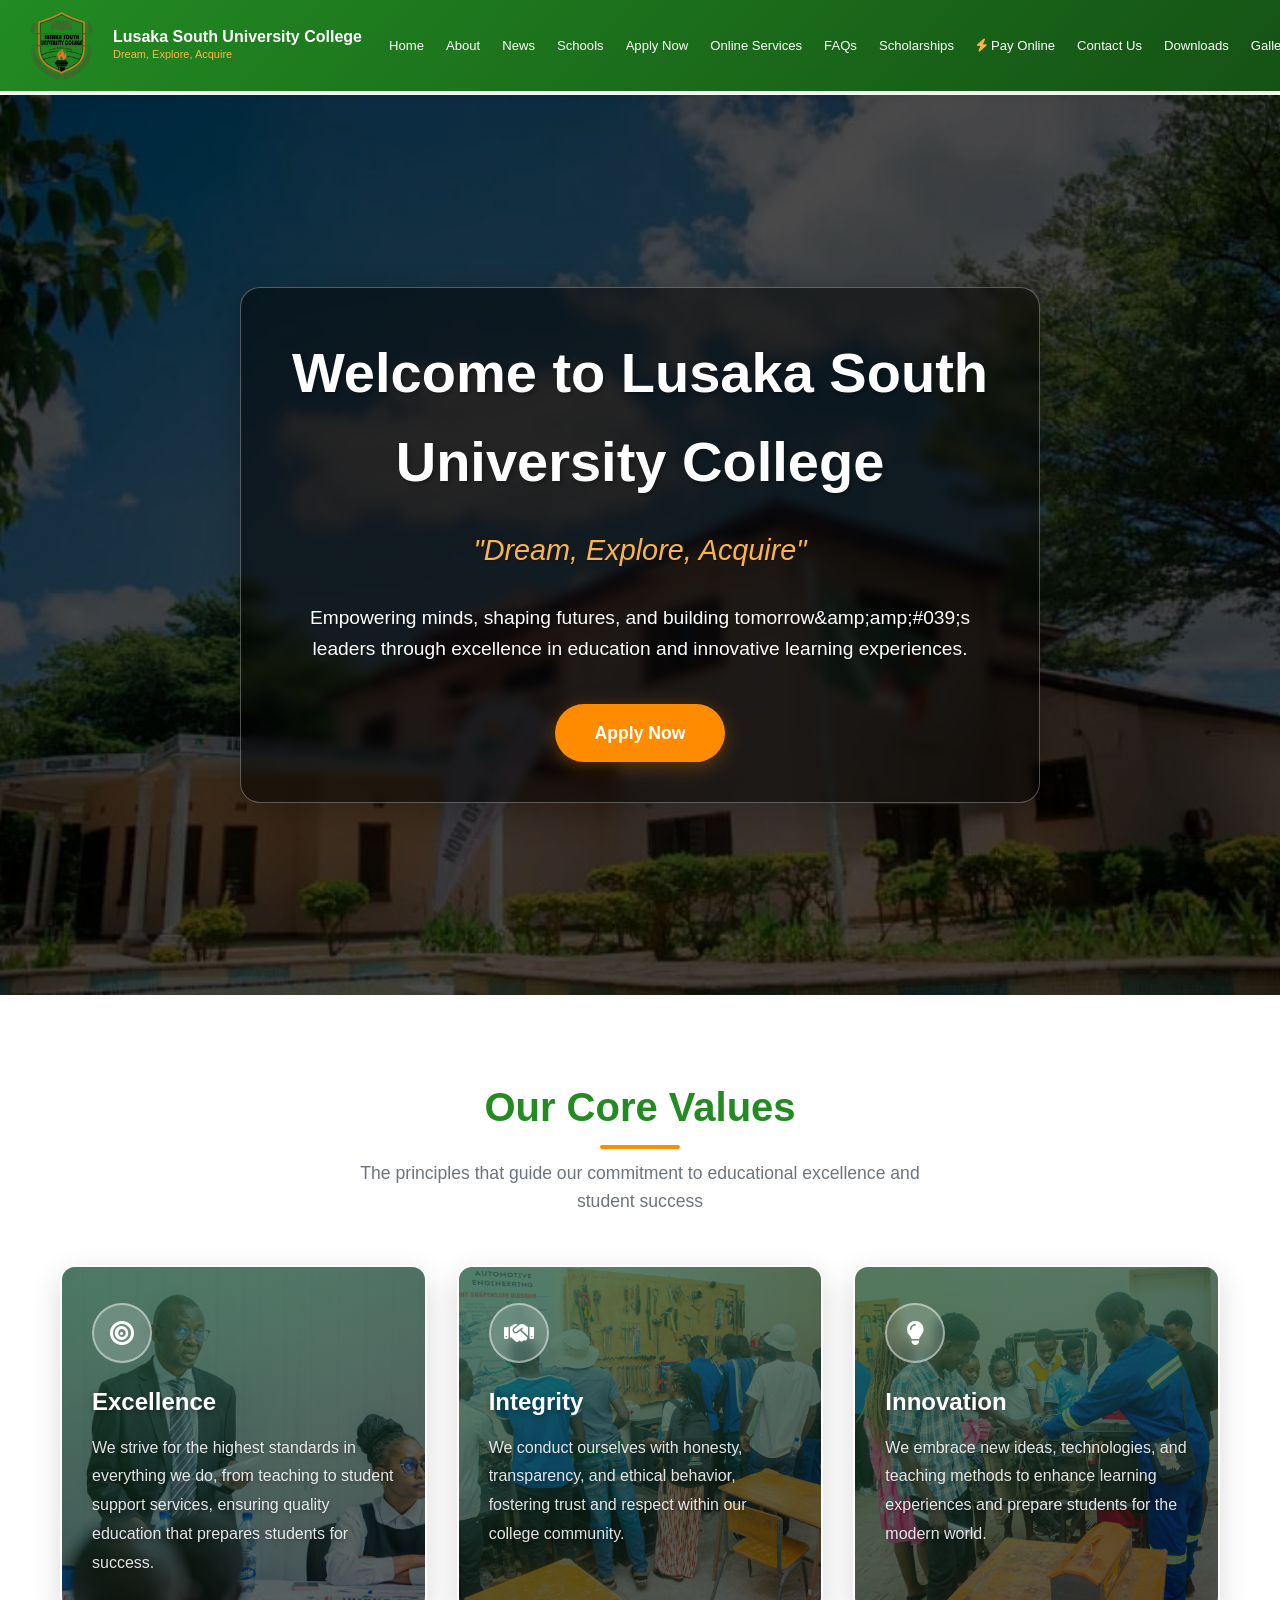
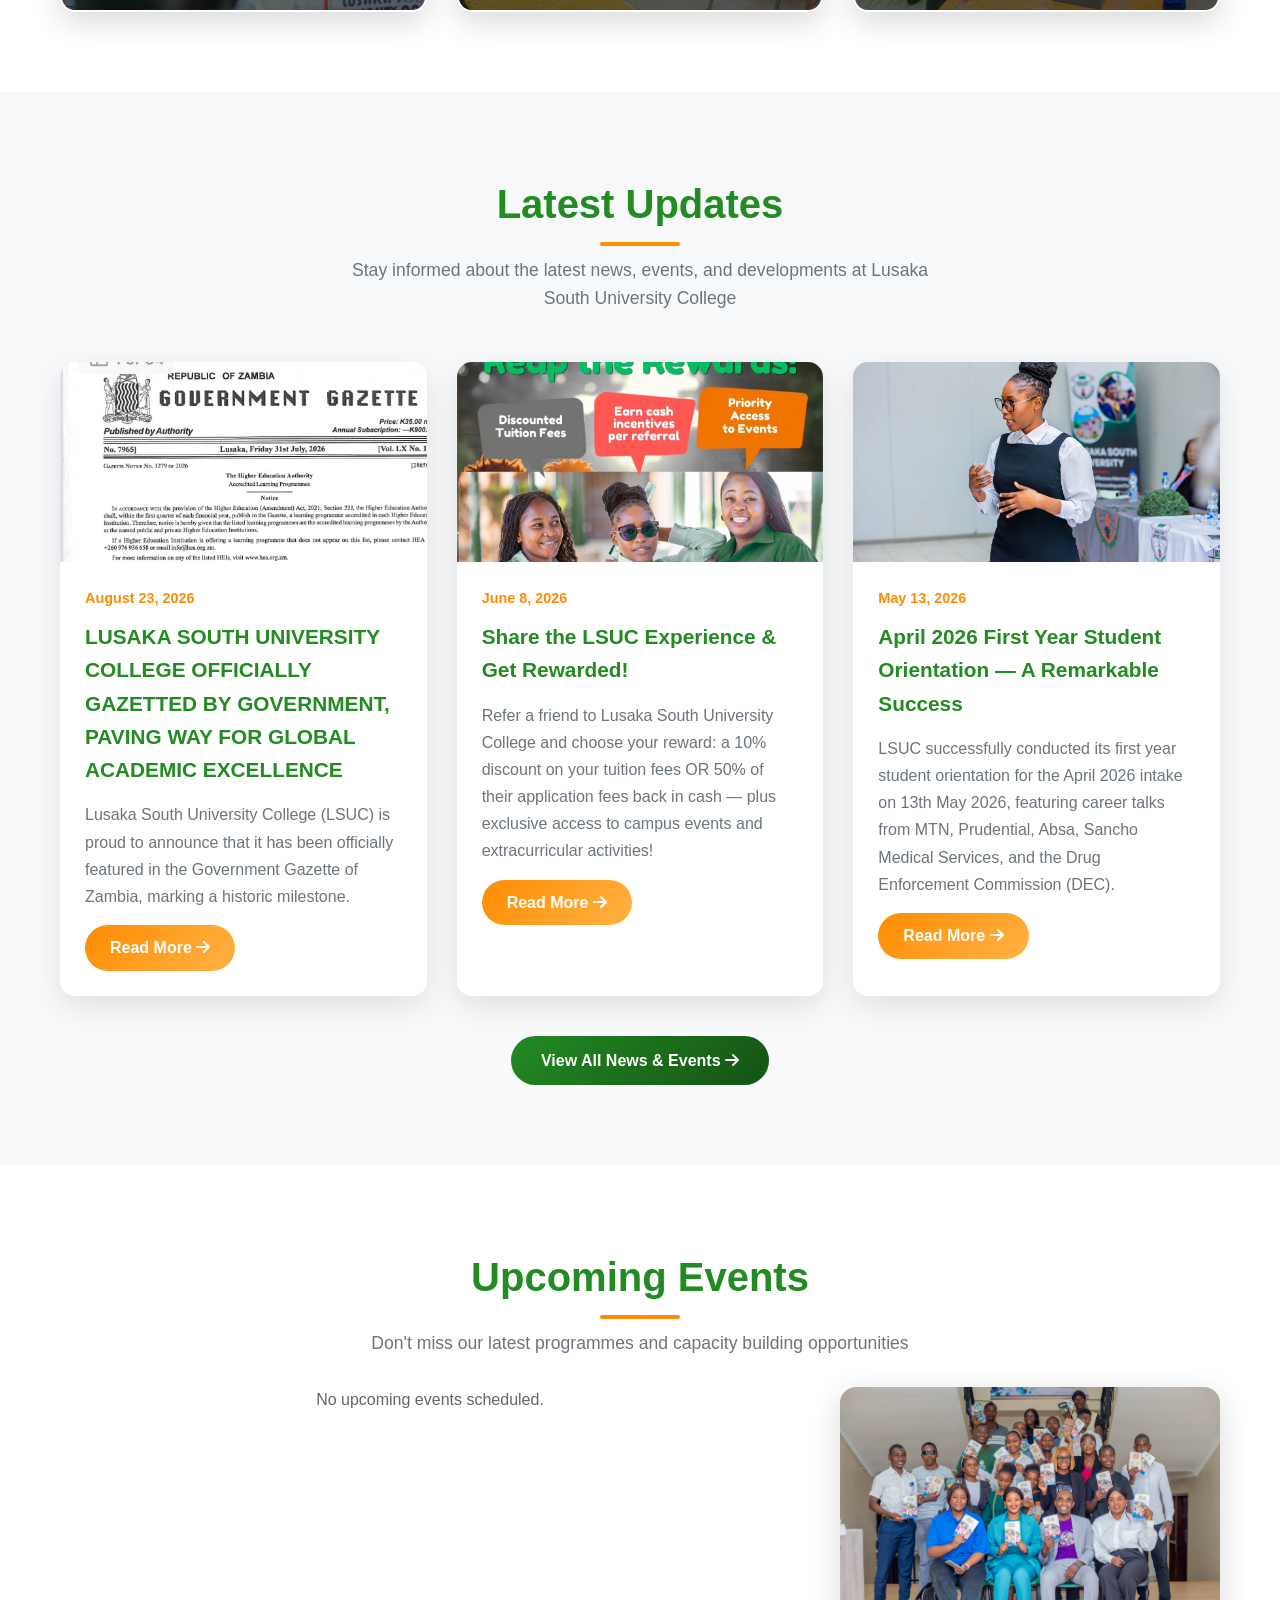
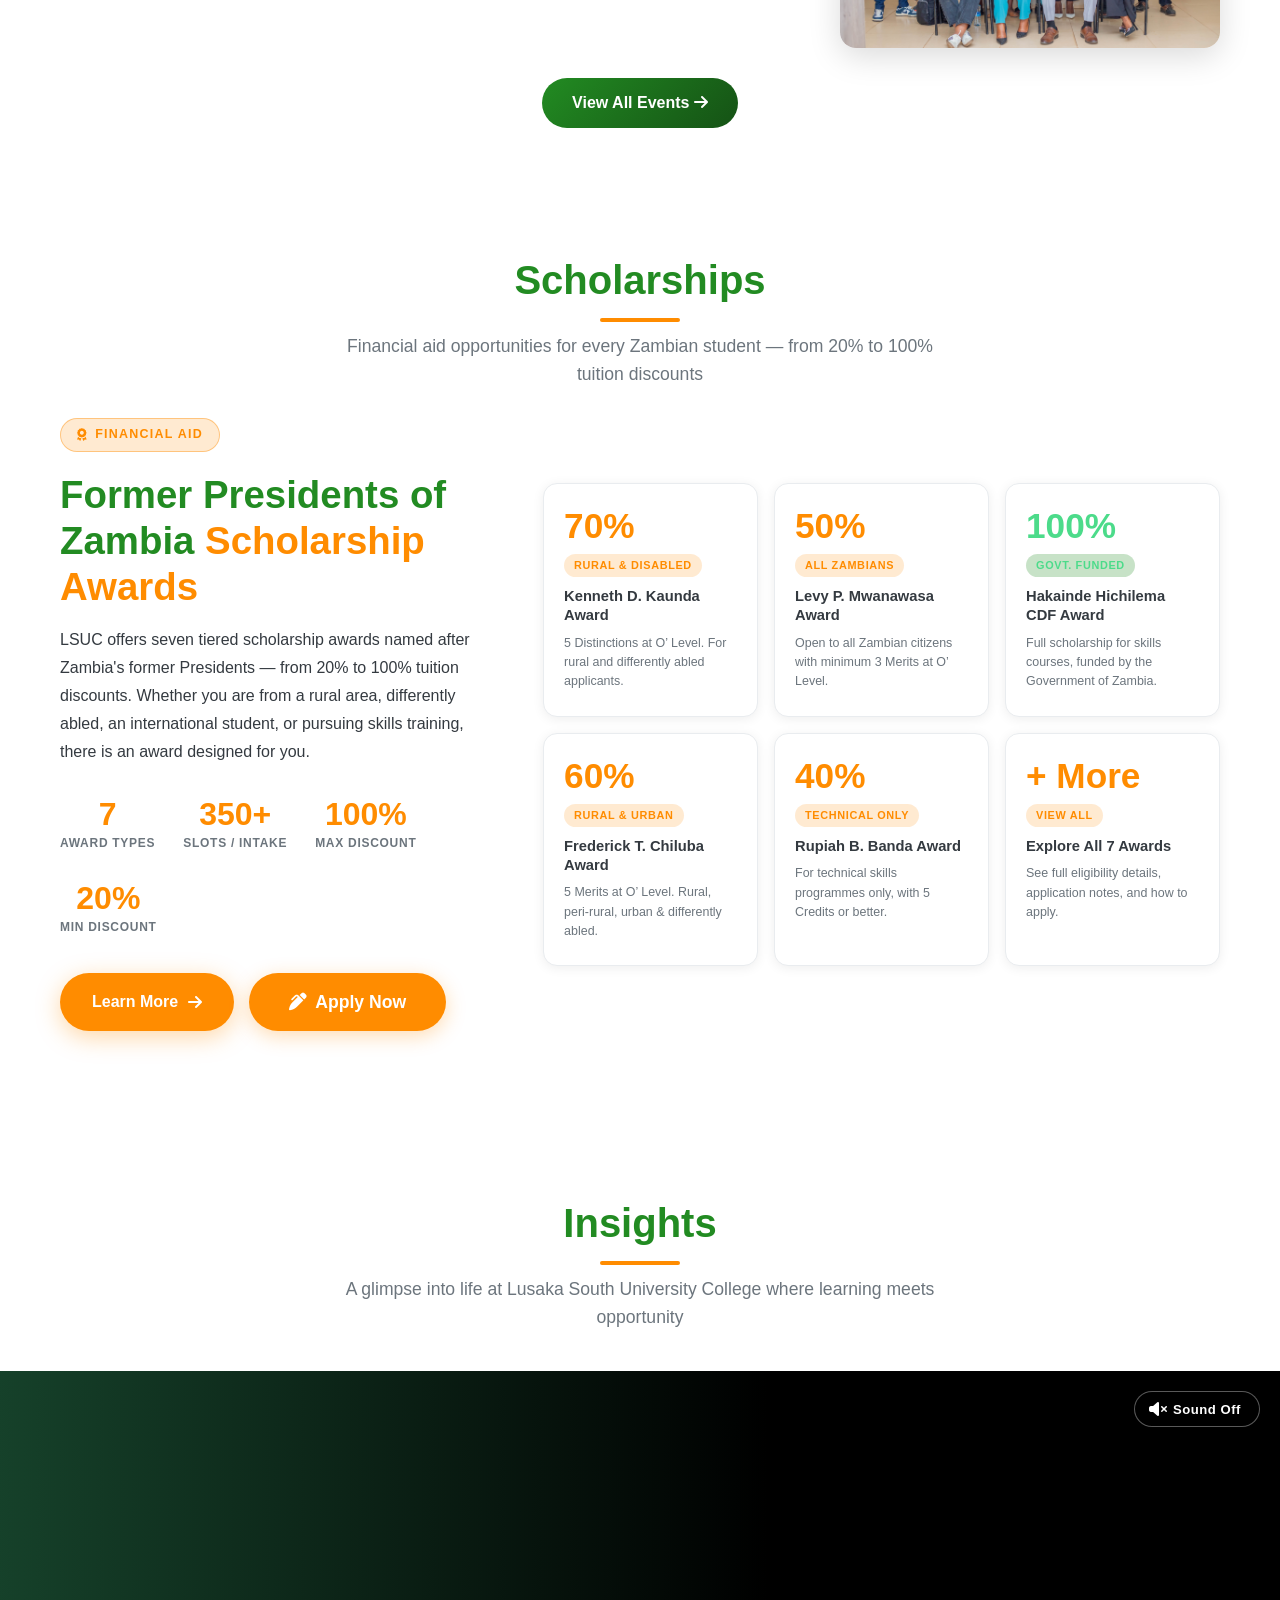
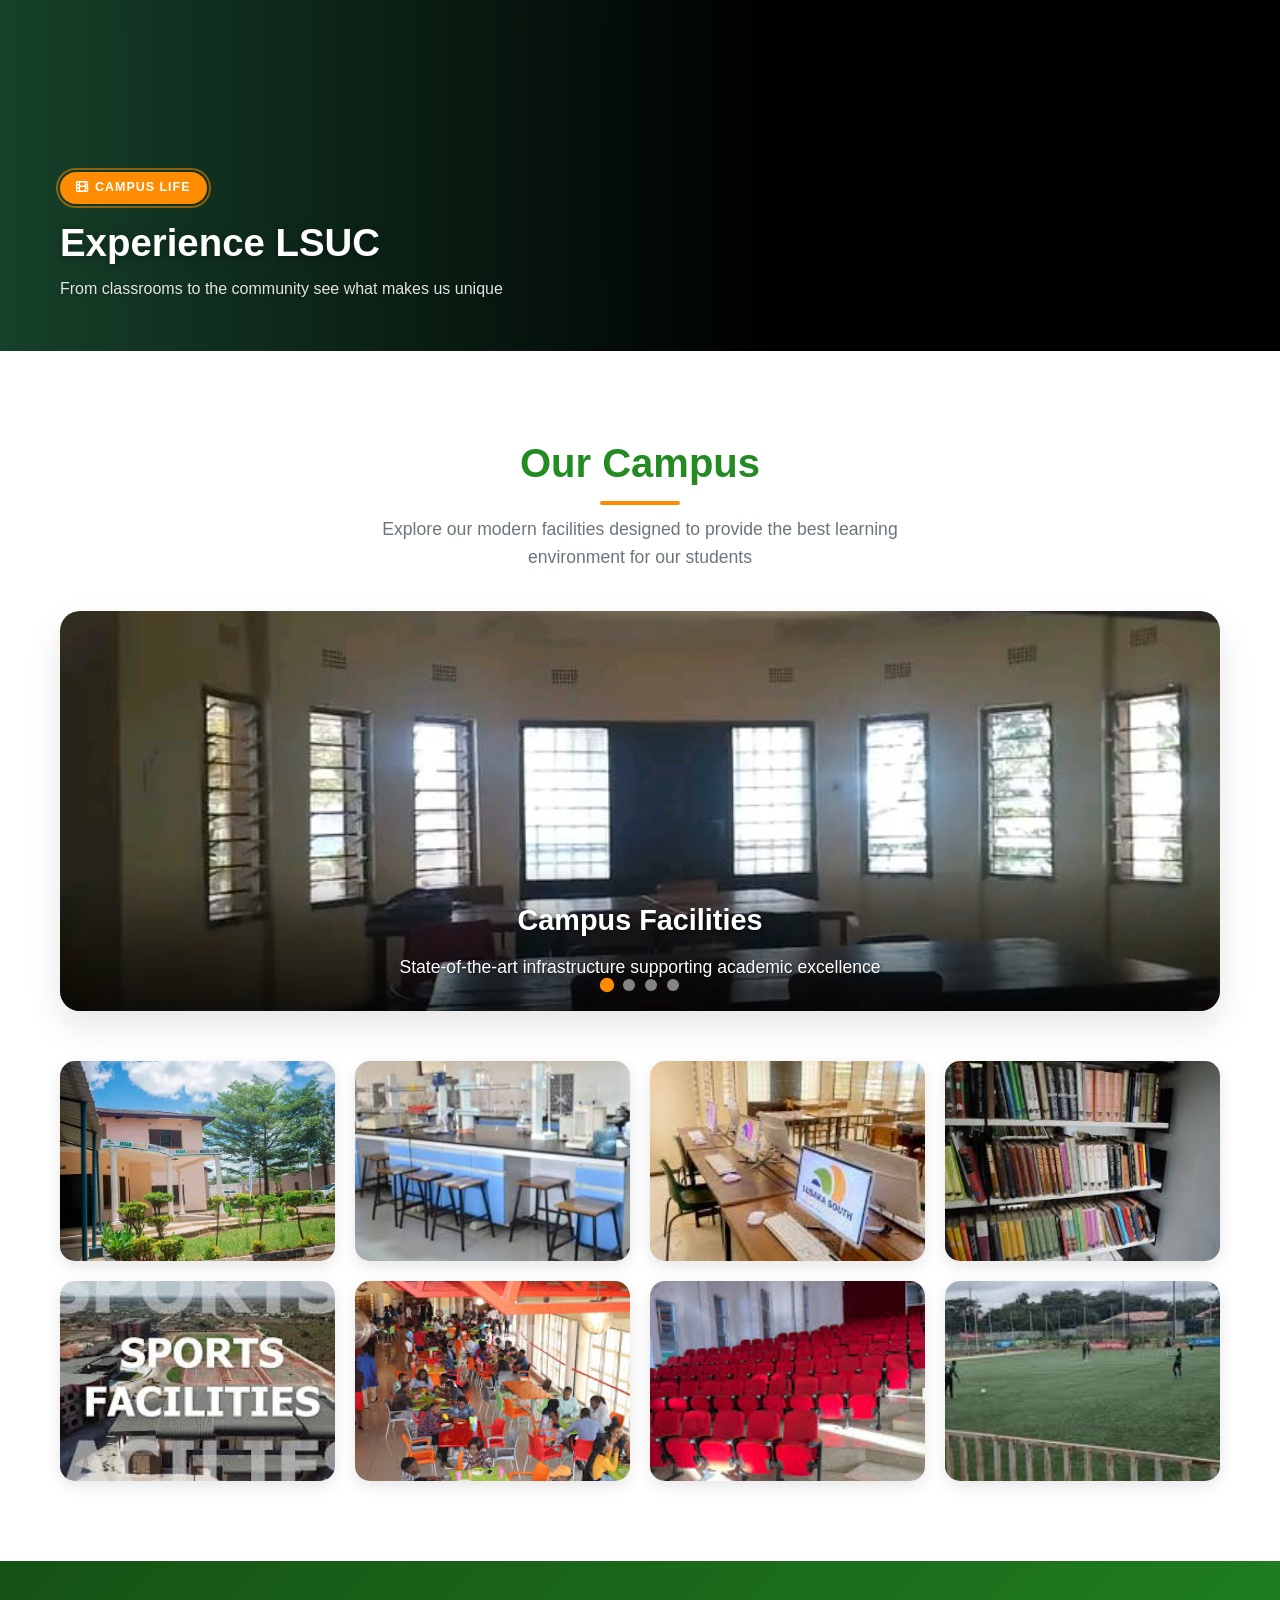
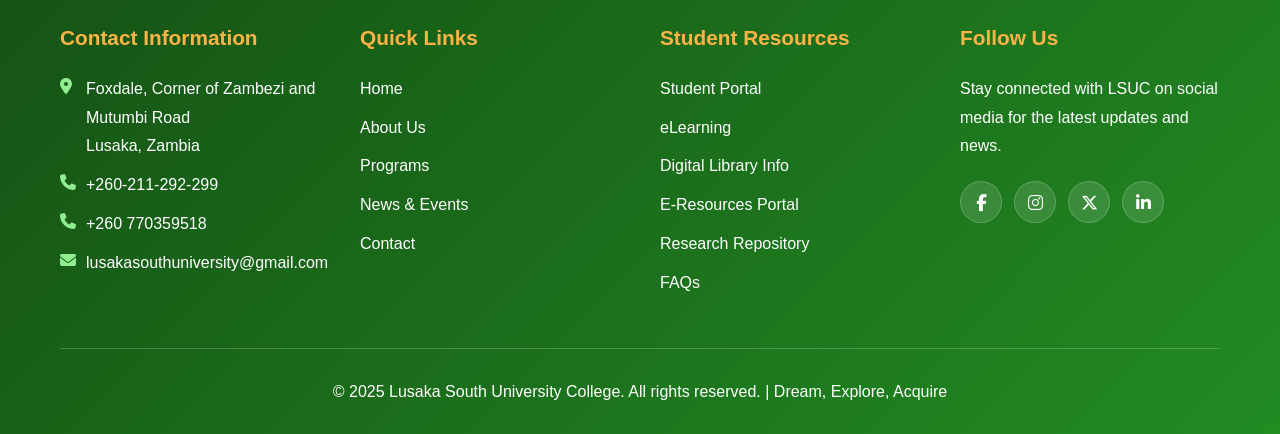
==== commit 083cdbf9: "Add Student Handbook on Fees and Registration to Downloads section" ====
--- a/index.html
+++ b/index.html
@@ -6435,6 +6435,15 @@
                 </div>
 
                 <div class="cards-grid">
+                    <div class="card">
+                        <div class="card-icon"><i class="fas fa-book"></i></div>
+                        <h3>Student Handbook on Fees and Registration</h3>
+                        <p>Essential guidelines for the current academic session regarding fees and registration policies.</p>
+                        <button class="cta-button"
+                            onclick="openPDFViewer('docs/LSUC_Student_Fee_Handbook.pdf', 'Student Handbook on Fees and Registration')"
+                            style="margin-top: 15px; width: auto;">Download Document</button>
+                    </div>
+
                     <div class="card">
                         <div class="card-icon"><i class="fas fa-edit"></i></div>
                         <h3>Course Exemption Form</h3>
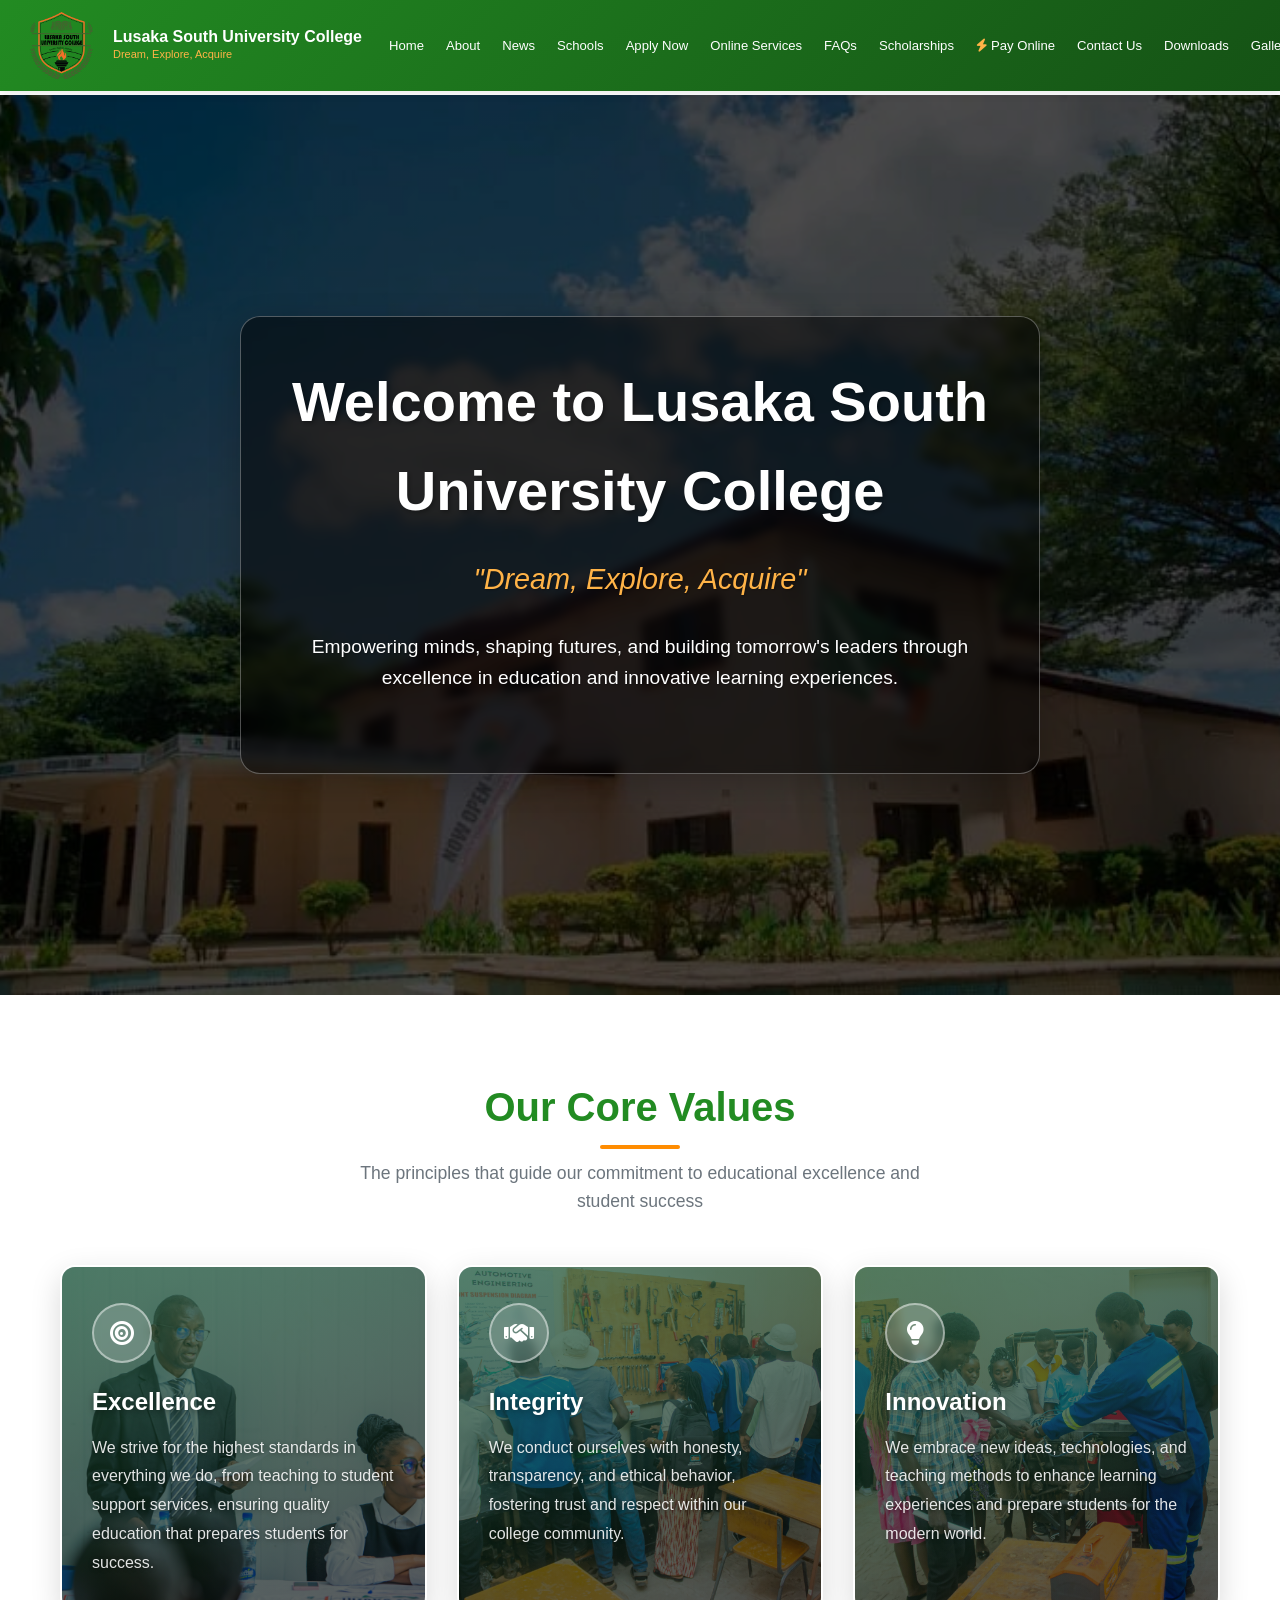
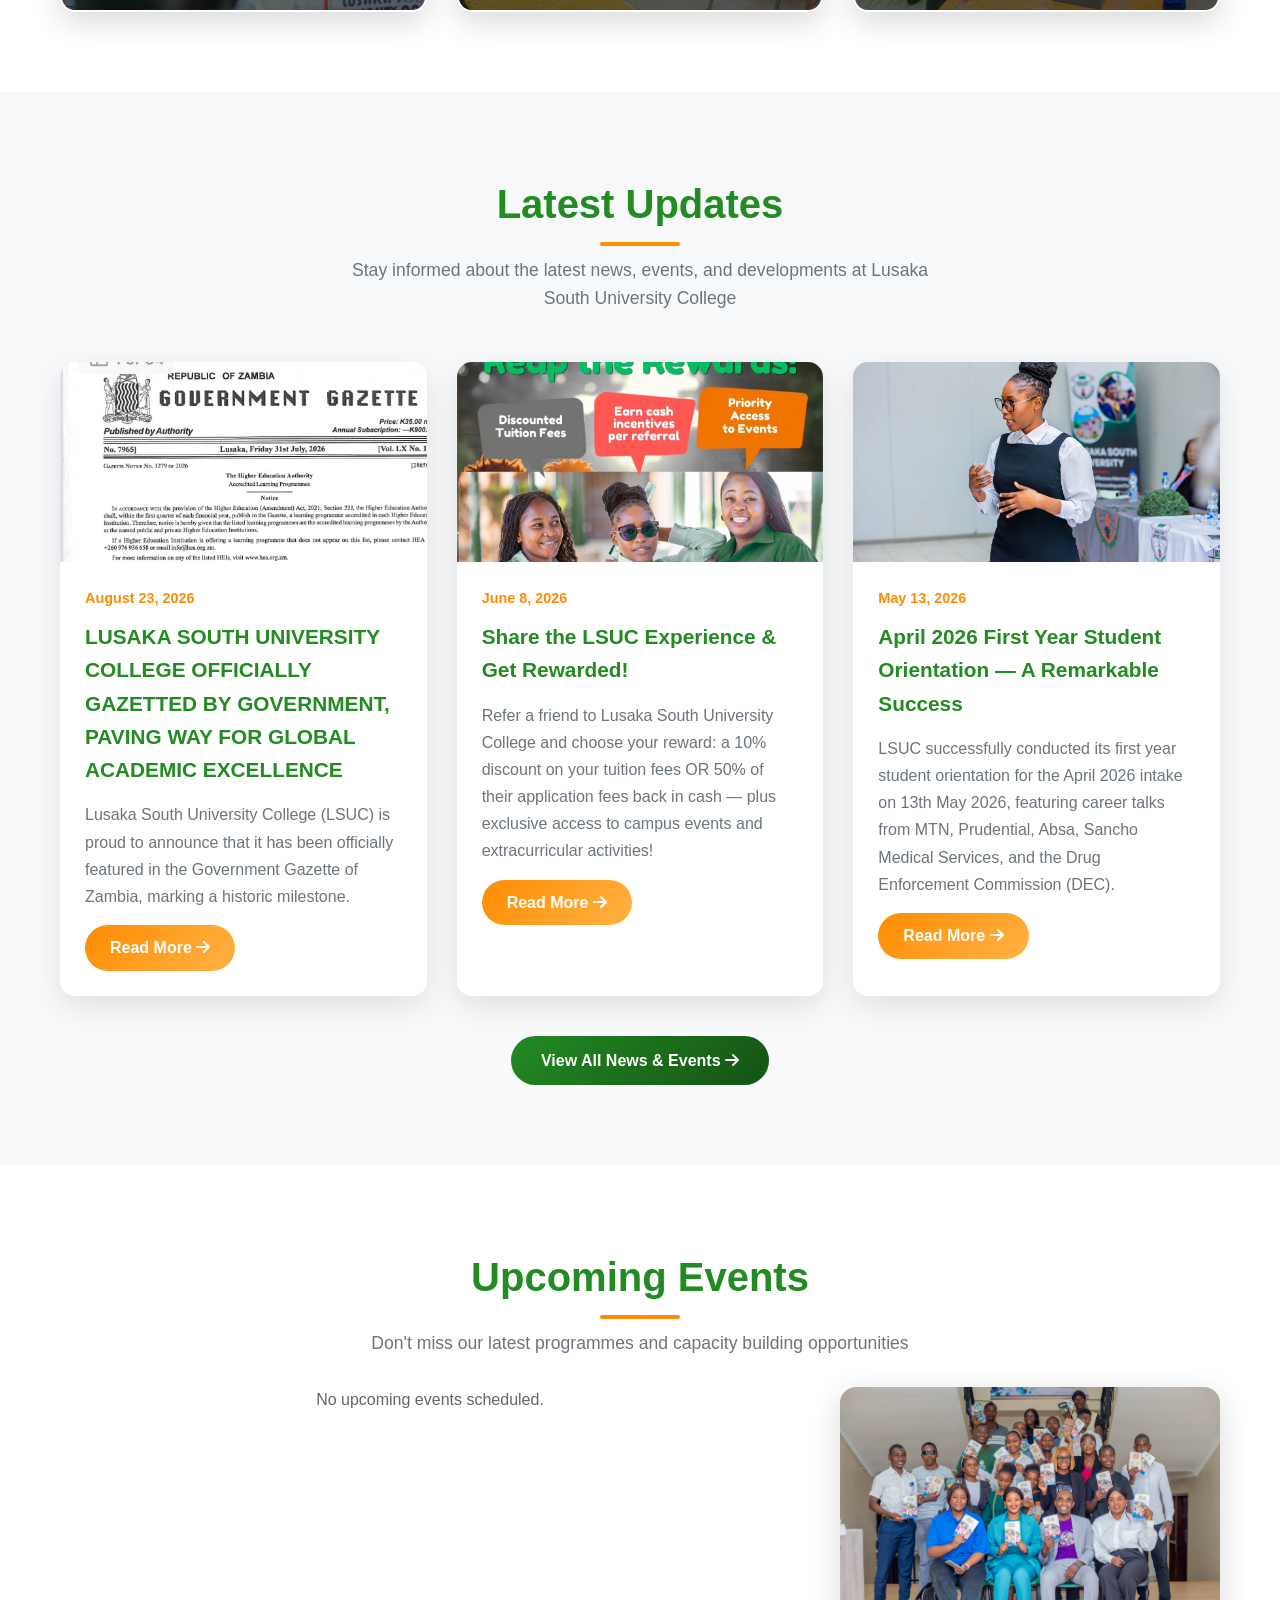
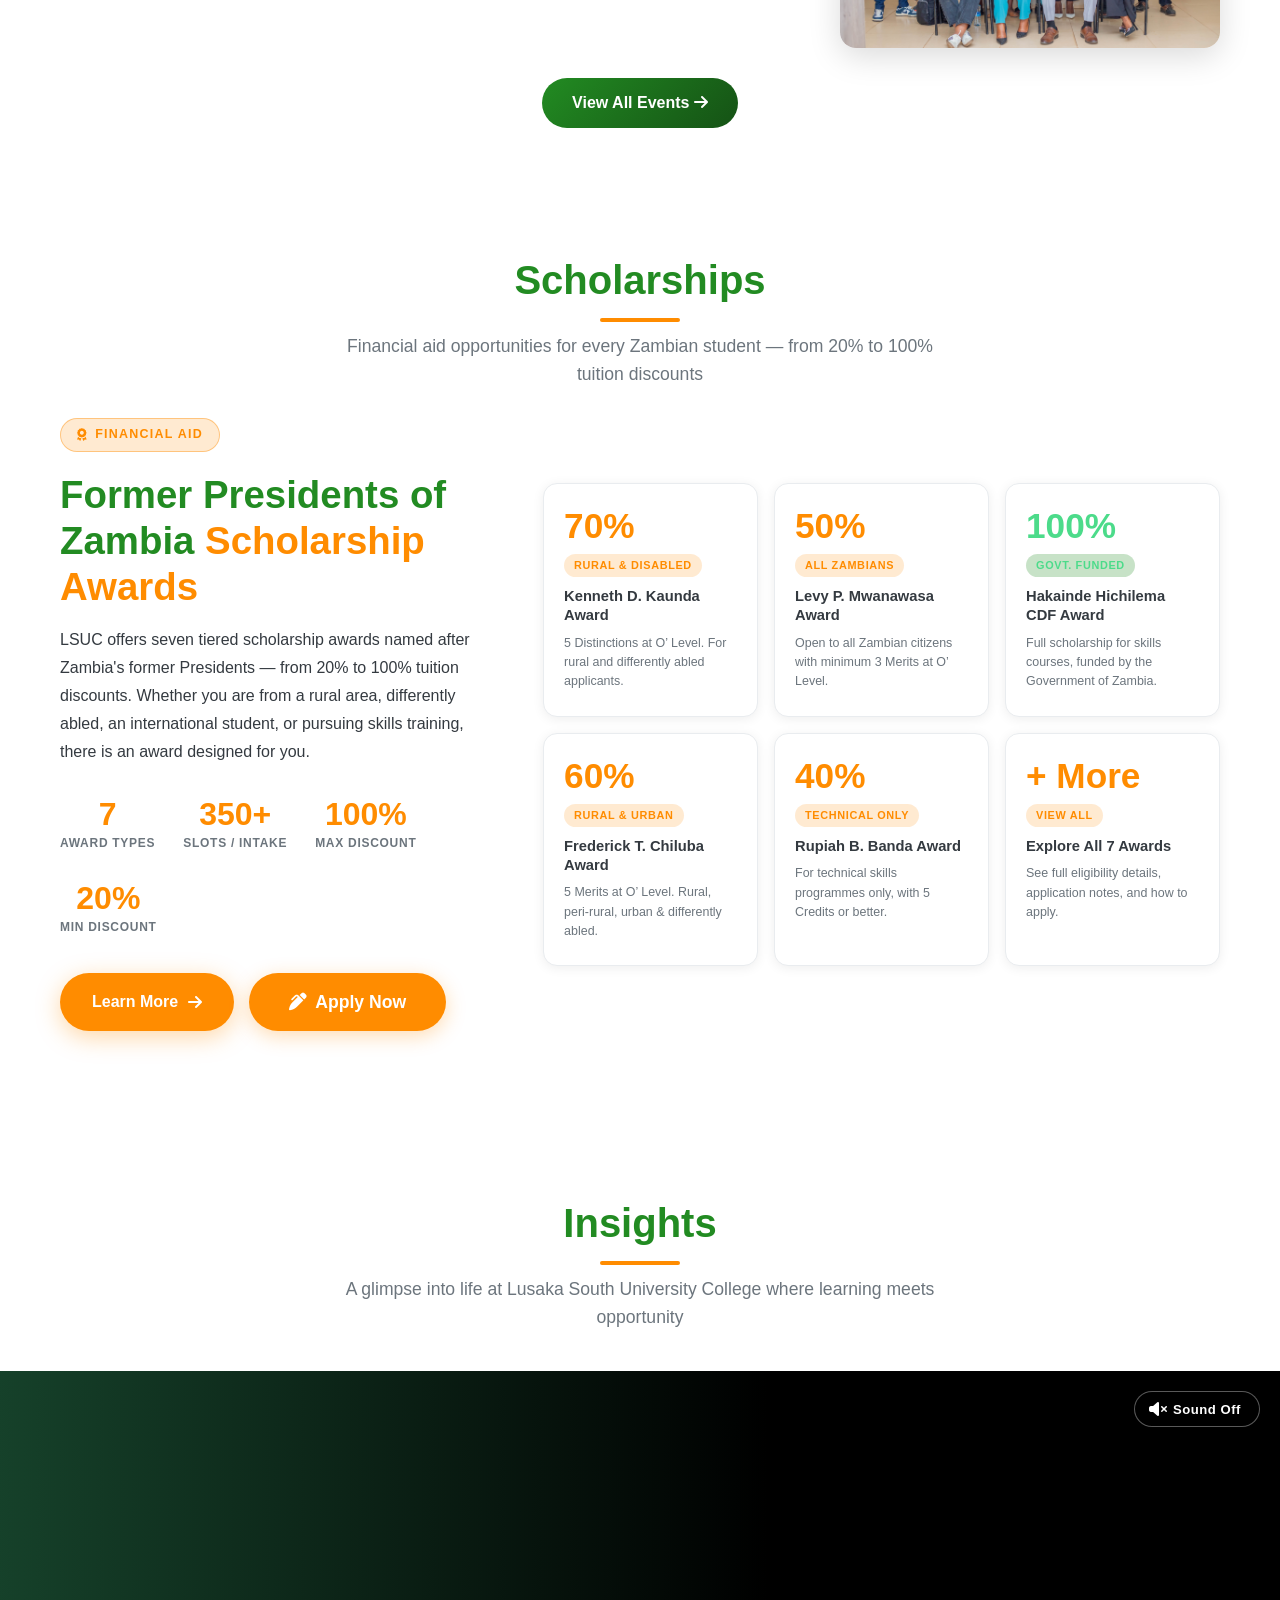
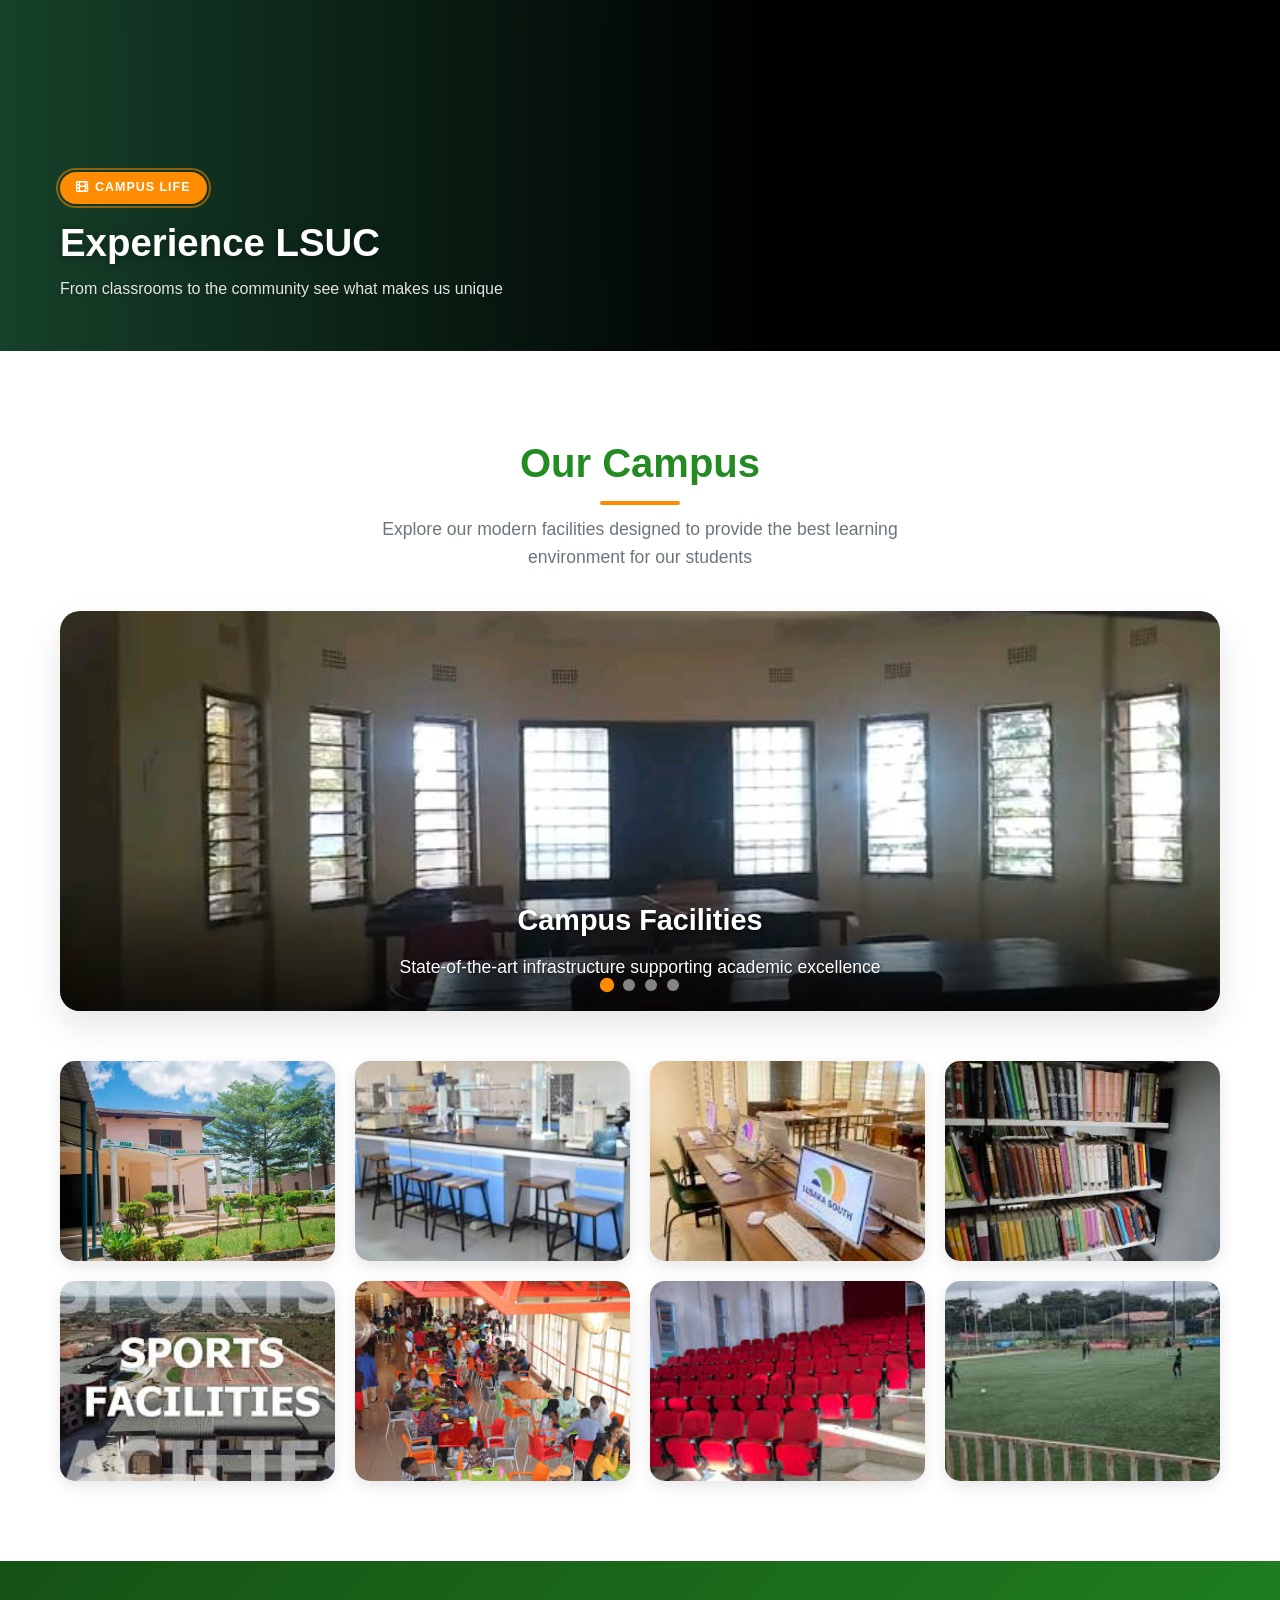
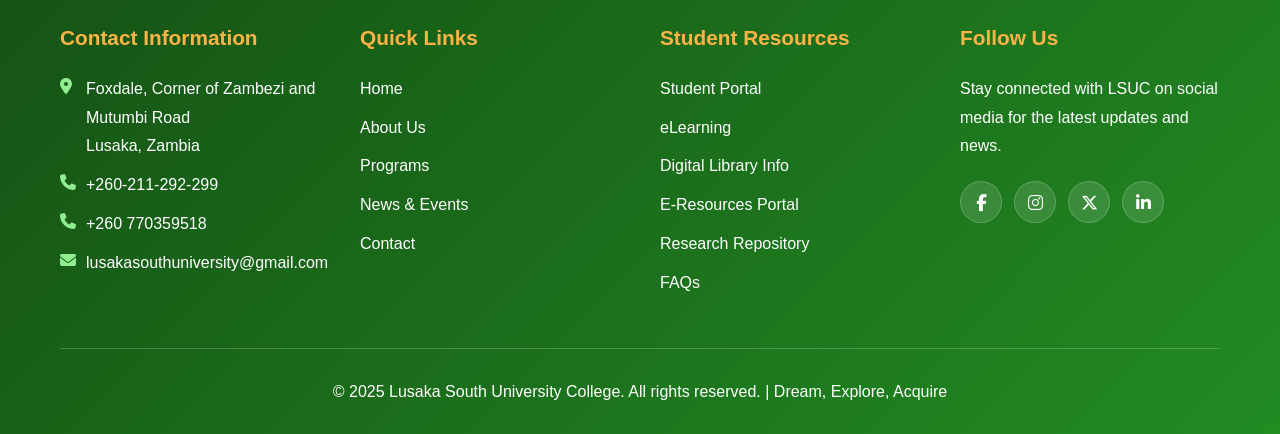
==== commit 826031d4: "fix(payments): update bank transfer account name to Lusaka South University College" ====
--- a/index.html
+++ b/index.html
@@ -4948,7 +4948,7 @@
                             <i class="fas fa-university" style="margin-right:6px;"></i> ZANACO Bank Details
                         </div>
                         <table style="width:100%;border-collapse:collapse;font-size:0.86rem;">
-                            <tr><td style="padding:5px 0;color:#666;width:42%;">Account Name</td><td style="padding:5px 0;font-weight:700;color:#222;">Lusaka South College</td></tr>
+                            <tr><td style="padding:5px 0;color:#666;width:42%;">Account Name</td><td style="padding:5px 0;font-weight:700;color:#222;">Lusaka South University College</td></tr>
                             <tr><td style="padding:5px 0;color:#666;">Account No</td><td style="padding:5px 0;font-weight:700;color:#222;">5947236500193</td></tr>
                             <tr><td style="padding:5px 0;color:#666;">Bank</td><td style="padding:5px 0;font-weight:700;color:#222;">ZANACO</td></tr>
                             <tr><td style="padding:5px 0;color:#666;">Branch Code</td><td style="padding:5px 0;font-weight:700;color:#222;">086</td></tr>
@@ -5637,7 +5637,7 @@
                             <i class="fas fa-university" style="margin-right:6px;"></i> ZANACO Bank Details
                         </div>
                         <table style="width:100%;border-collapse:collapse;font-size:0.86rem;">
-                            <tr><td style="padding:5px 0;color:#666;width:42%;">Account Name</td><td style="padding:5px 0;font-weight:700;color:#222;">Lusaka South College</td></tr>
+                            <tr><td style="padding:5px 0;color:#666;width:42%;">Account Name</td><td style="padding:5px 0;font-weight:700;color:#222;">Lusaka South University College</td></tr>
                             <tr><td style="padding:5px 0;color:#666;">Account No</td><td style="padding:5px 0;font-weight:700;color:#222;">5947236500193</td></tr>
                             <tr><td style="padding:5px 0;color:#666;">Bank</td><td style="padding:5px 0;font-weight:700;color:#222;">ZANACO</td></tr>
                             <tr><td style="padding:5px 0;color:#666;">Branch Code</td><td style="padding:5px 0;font-weight:700;color:#222;">086</td></tr>
@@ -8147,6 +8147,10 @@
         let currentPDFTitle = '';
 
         function openPDFViewer(pdfUrl, title = 'Document Viewer') {
+            // Append cache buster parameter to prevent browser & server static file caching issues
+            if (pdfUrl && !pdfUrl.includes('?v=')) {
+                pdfUrl = pdfUrl + (pdfUrl.includes('?') ? '&' : '?') + 'v=' + Date.now();
+            }
             currentPDFUrl = pdfUrl;
             currentPDFTitle = title;
 
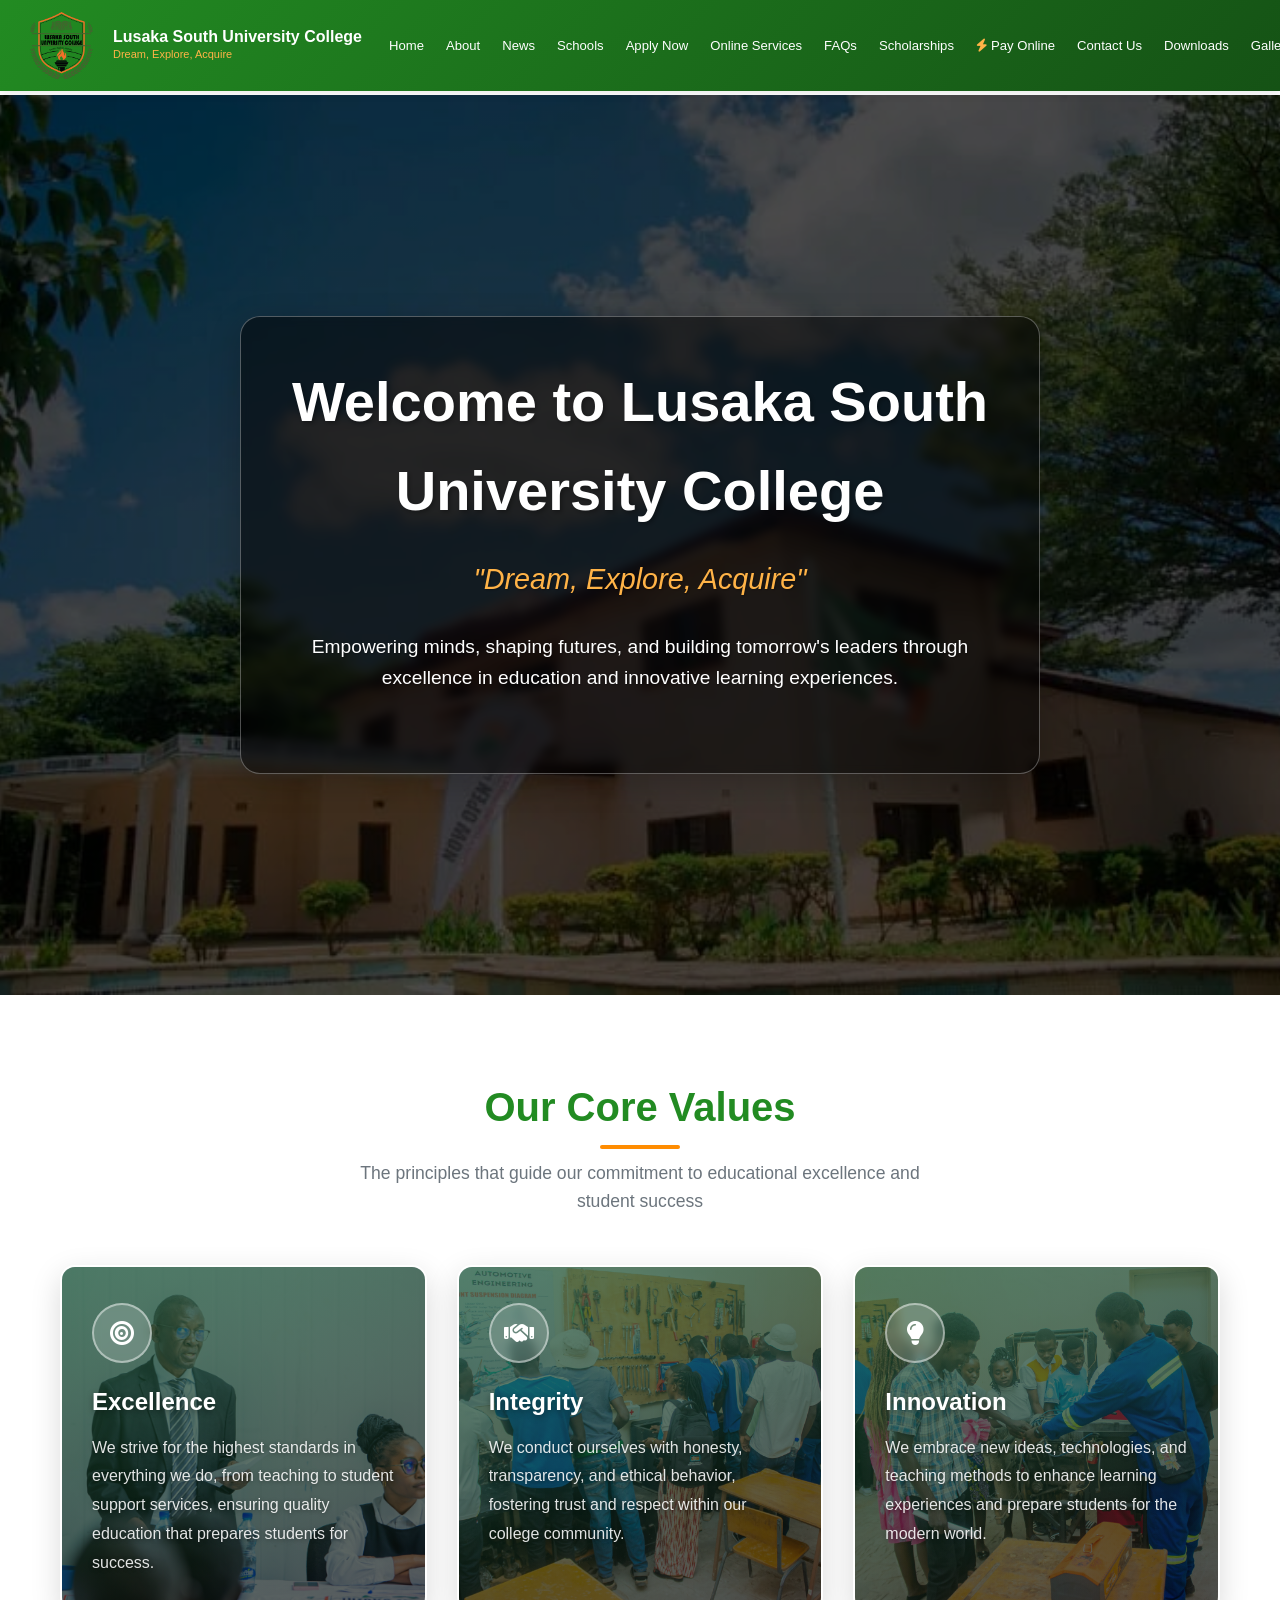
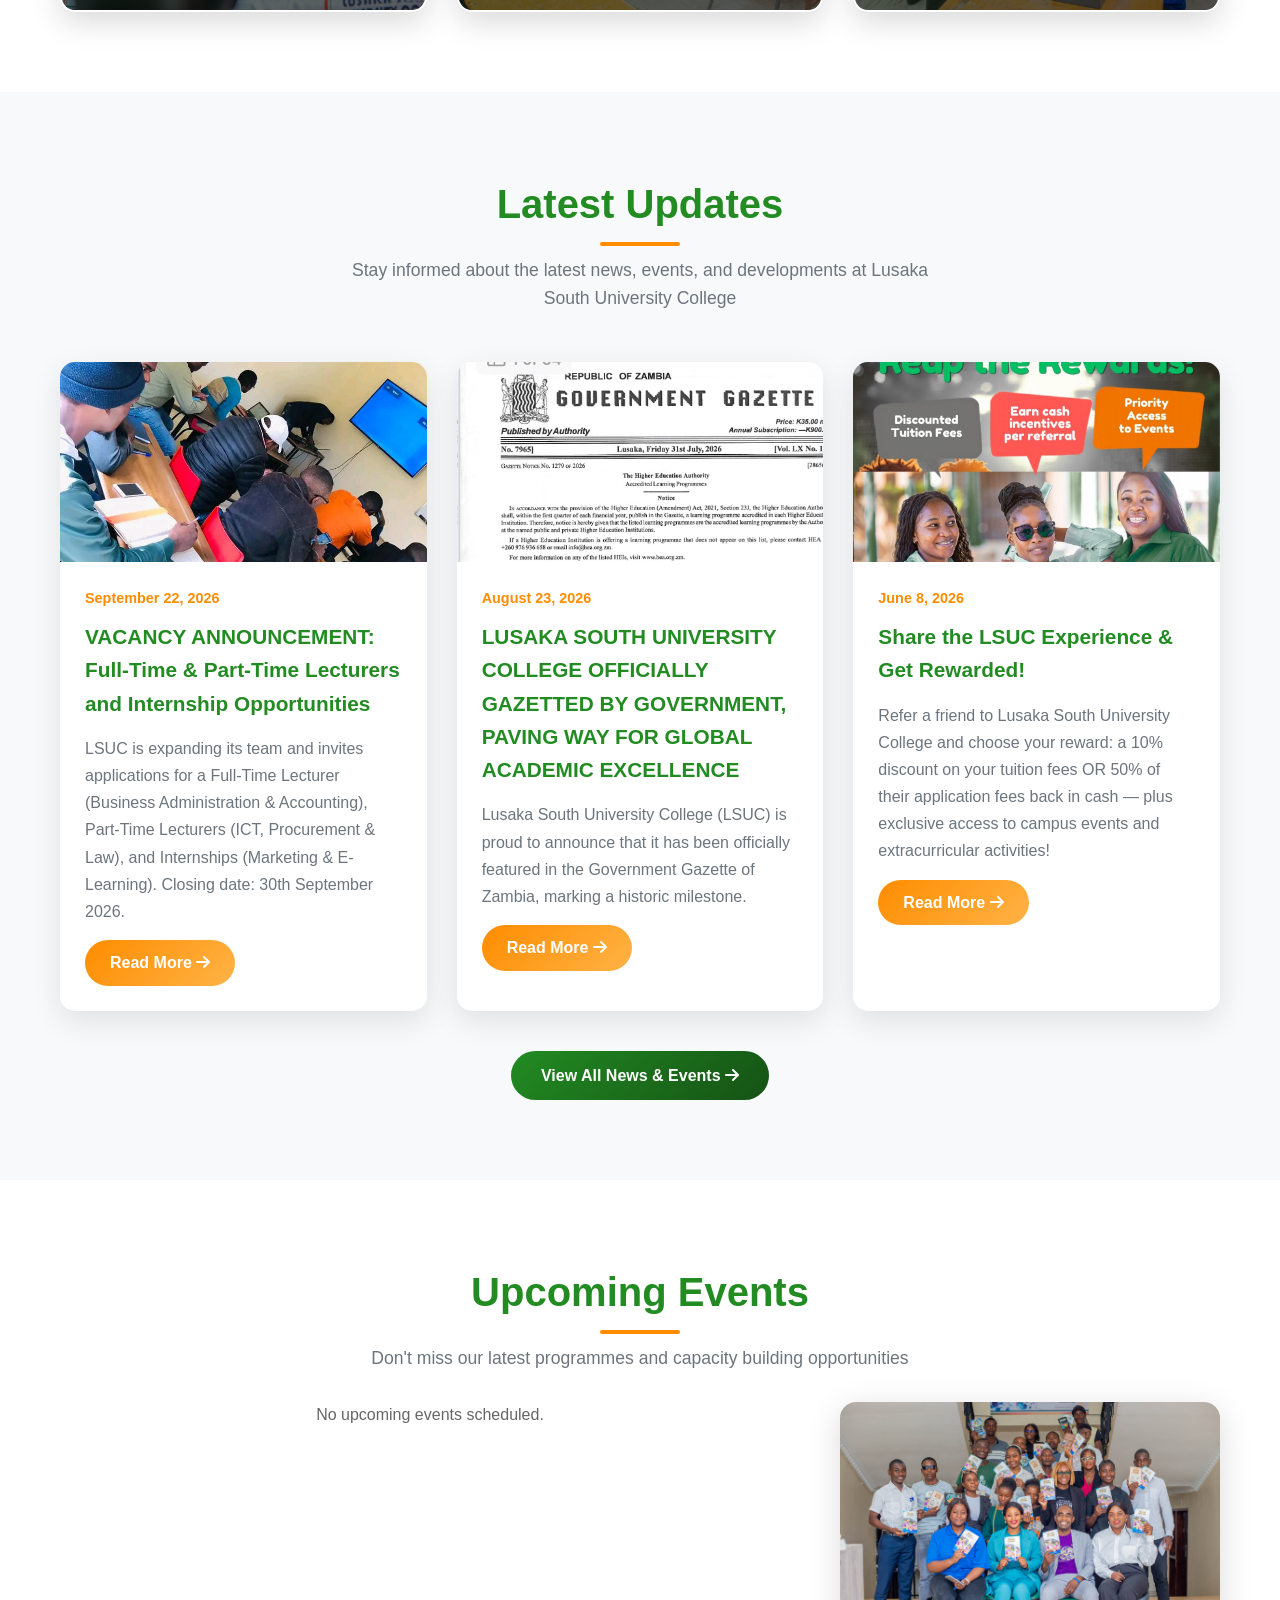
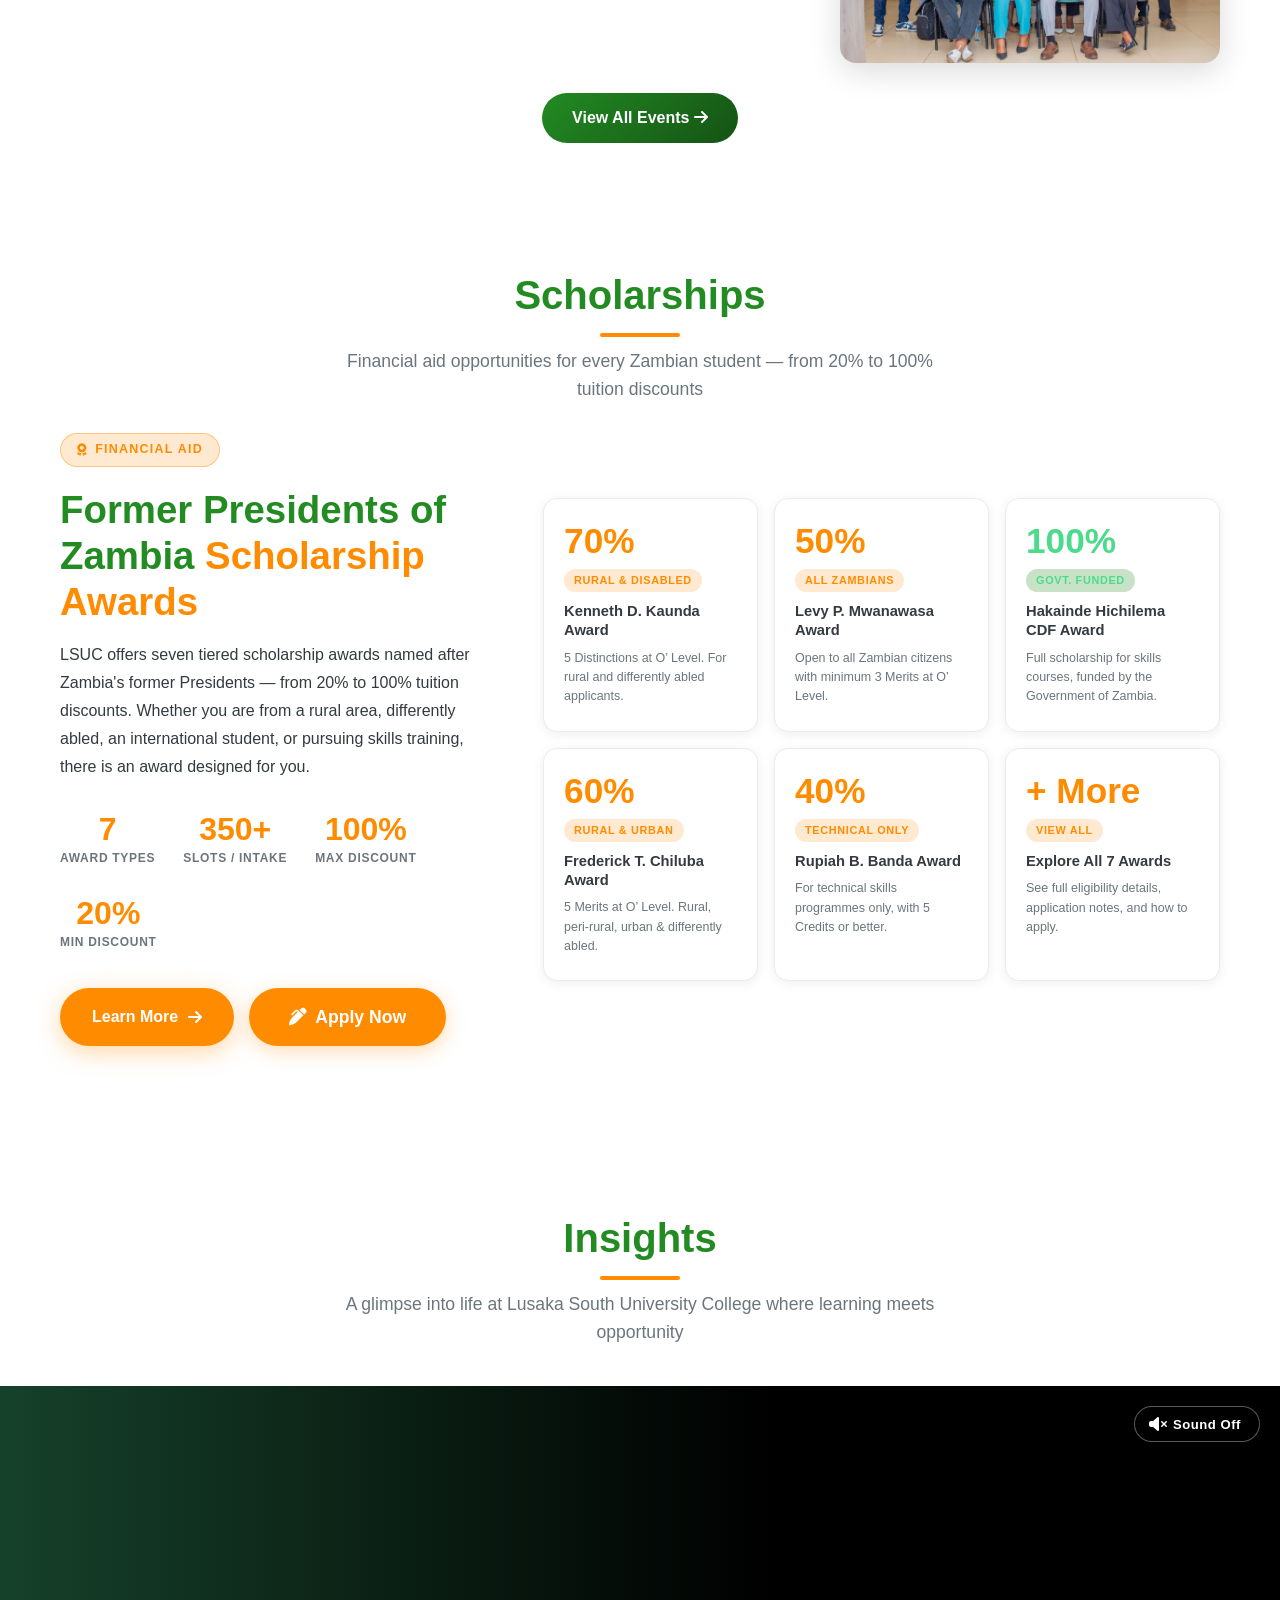
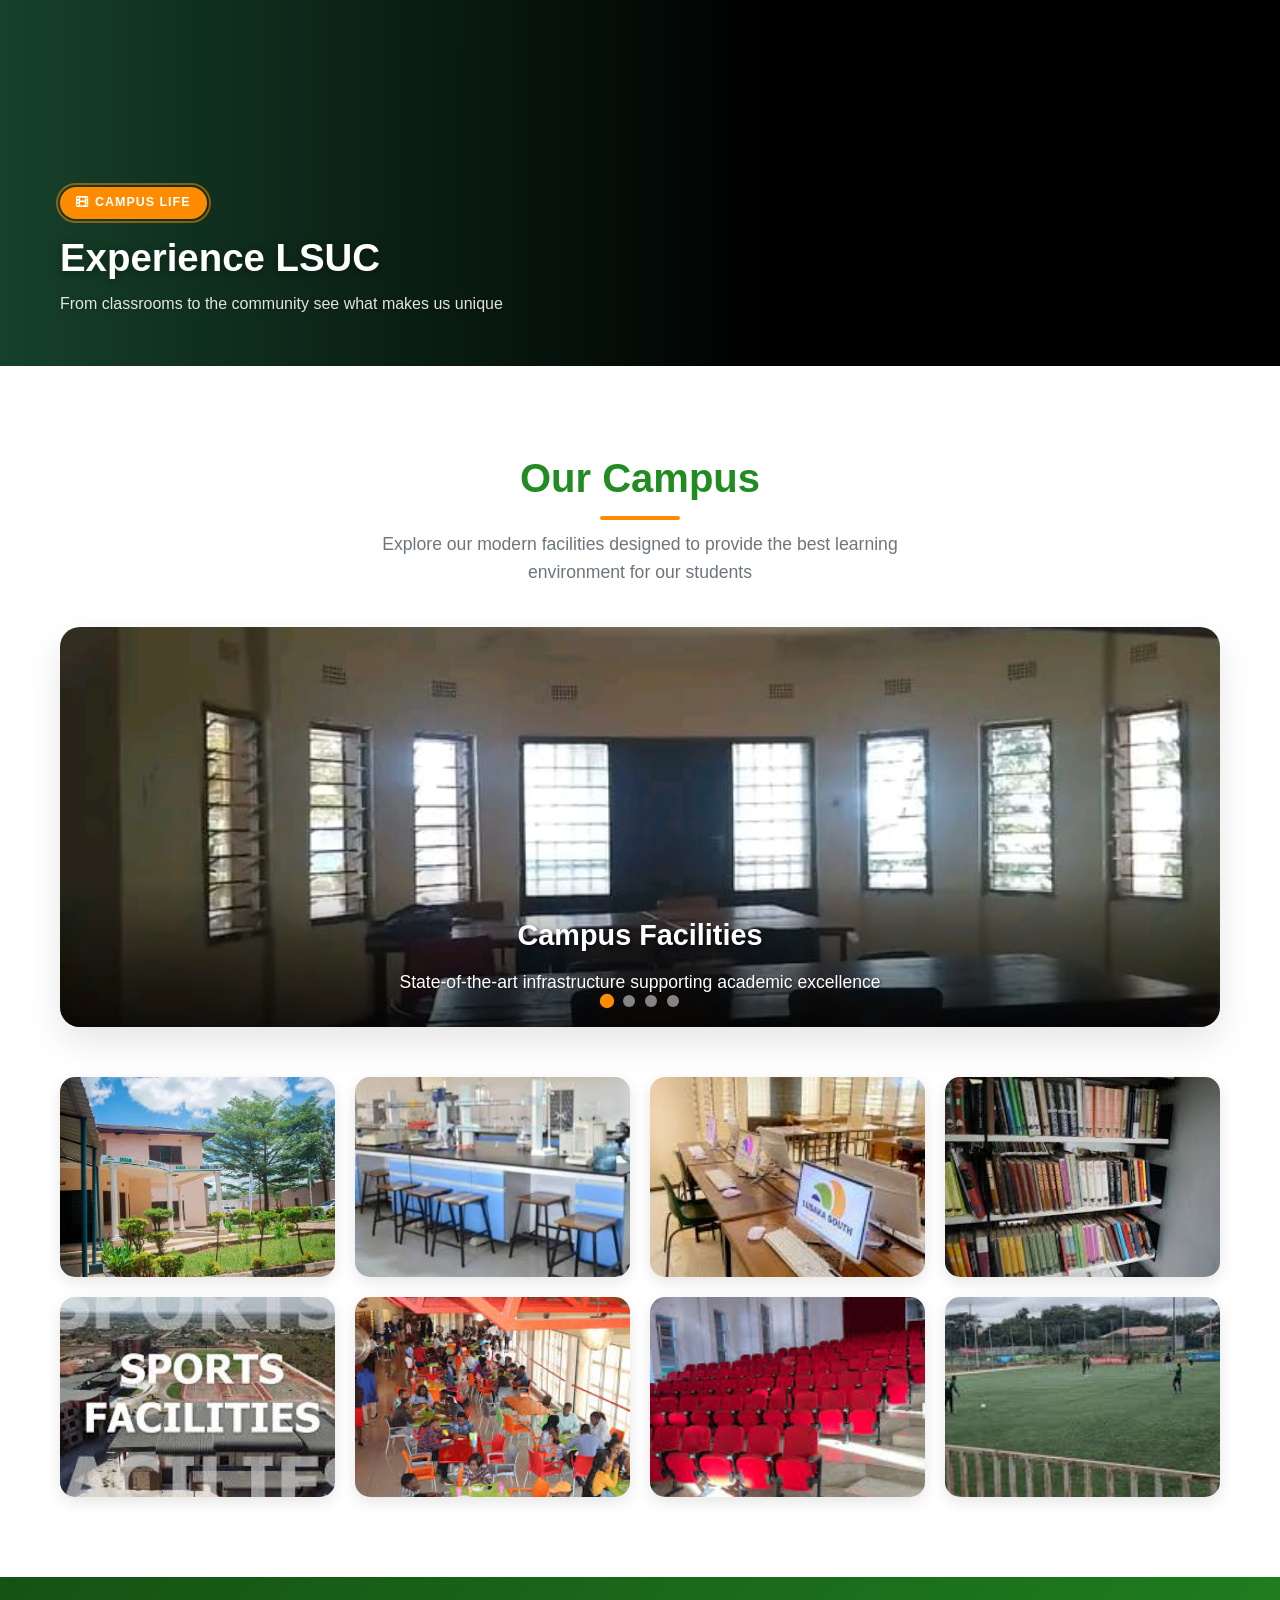
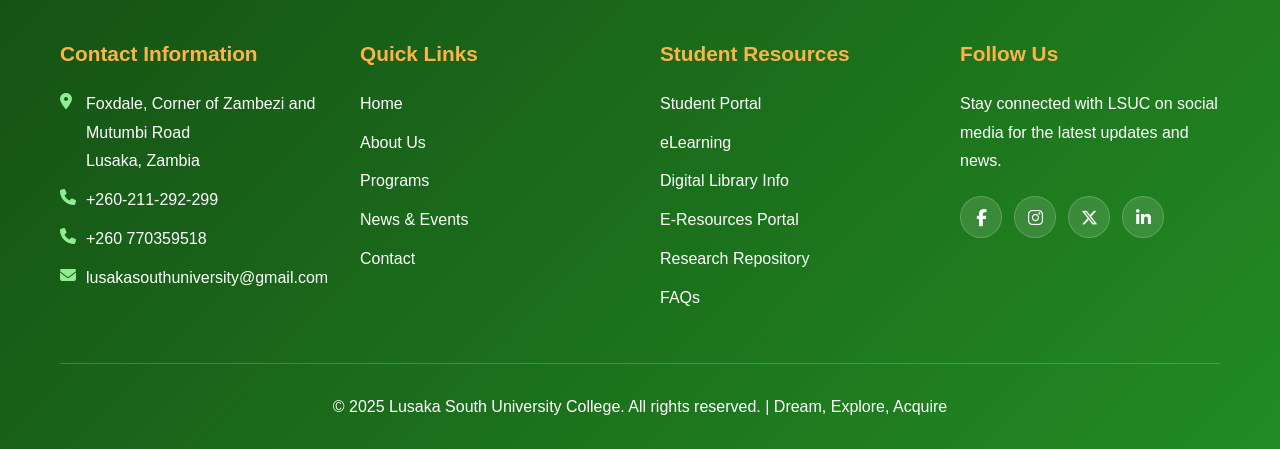
==== commit ee766af1: "Fix vacancy not displaying: bump storage key to v15, include Job Vacancy in getLatestNews, update sc" ====
--- a/index.html
+++ b/index.html
@@ -4409,7 +4409,7 @@
                             </a>
                             <a id="detail-pdf-link" href="#" target="_blank" class="back-btn"
                                style="display:none; text-decoration:none; background: linear-gradient(135deg,#c0392b,#e74c3c); color:#fff; border:none; margin-left:10px;">
-                                <i class="fas fa-file-pdf"></i> CPD &amp; Short Courses PDF
+                                <i class="fas fa-file-pdf"></i> <span id="detail-pdf-link-text">View Document (PDF)</span>
                             </a>
                         </div>
                     </div>
@@ -6496,6 +6496,15 @@
                         <p>A planning tool that shows the scheduled times of lectures, tutorials, and other classes</p>
                         <button class="cta-button"
                             onclick="openPDFViewer('docs/time_table.pdf', 'Student Class Time Table')"
+                            style="margin-top: 15px; width: auto;">Download Document</button>
+                    </div>
+
+                    <div class="card">
+                        <div class="card-icon"><i class="fas fa-briefcase"></i></div>
+                        <h3>Job Vacancy Announcement (Oct 2026)</h3>
+                        <p>Official vacancy announcement for Full-Time &amp; Part-Time Lecturers (Business Administration, Accounting, ICT, Procurement &amp; Law) and Internship opportunities. Closing date: 30th September 2026.</p>
+                        <button class="cta-button"
+                            onclick="openPDFViewer('docs/LSUC_Job_Vacancies_Oct_2026.pdf', 'LSUC Vacancy Announcement - October 2026')"
                             style="margin-top: 15px; width: auto;">Download Document</button>
                     </div>
                 </div>
@@ -9024,7 +9033,7 @@
     <script src="./js/payment-handler.js"></script>
 
     <!-- News & Events Manager Script -->
-    <script src="./js/news-events-manager.js"></script>
+    <script src="./js/news-events-manager.js?v=20260922b"></script>
 
     <!-- FAQs Display Manager Script -->
     <script src="./js/faq-display.js"></script>
@@ -9079,7 +9088,10 @@
             const container = document.getElementById('home-latest-updates');
             if (!container) return;
 
-            const latestNews = LSUCEventsManager.getLatestNews(3);
+            const latestNews = LSUCEventsManager.getEvents()
+                .filter(event => event.category === 'Latest News' || event.category === 'Job Vacancy')
+                .sort((a, b) => new Date(b.date) - new Date(a.date))
+                .slice(0, 3);
 
             if (latestNews.length === 0) {
                 container.innerHTML = '<p style="text-align:center; color:#666;">No updates available at this time.</p>';
@@ -9234,6 +9246,7 @@
             const pdfLink = document.getElementById('detail-pdf-link');
             if (event.pdfLink) {
                 pdfLink.href = event.pdfLink;
+                document.getElementById('detail-pdf-link-text').textContent = event.pdfLinkLabel || 'View Document (PDF)';
                 pdfLink.style.display = 'inline-block';
             } else {
                 pdfLink.style.display = 'none';
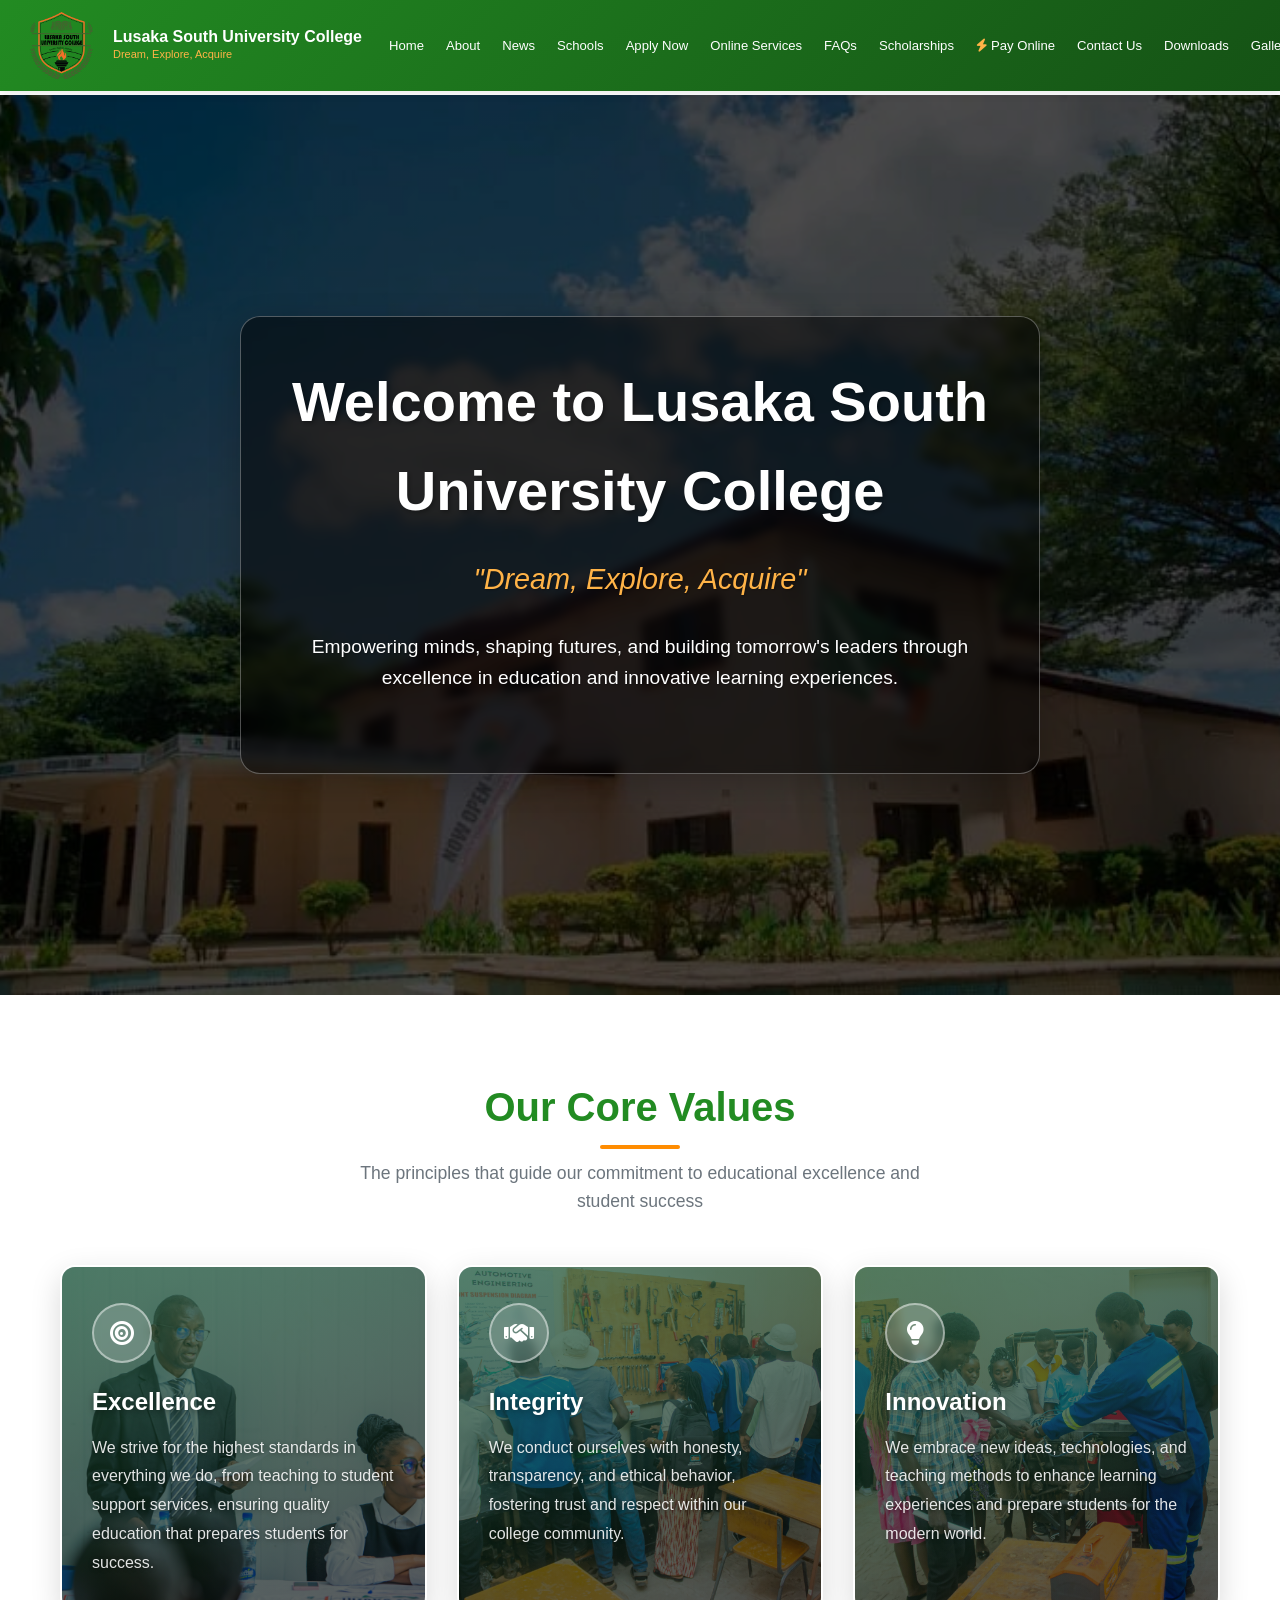
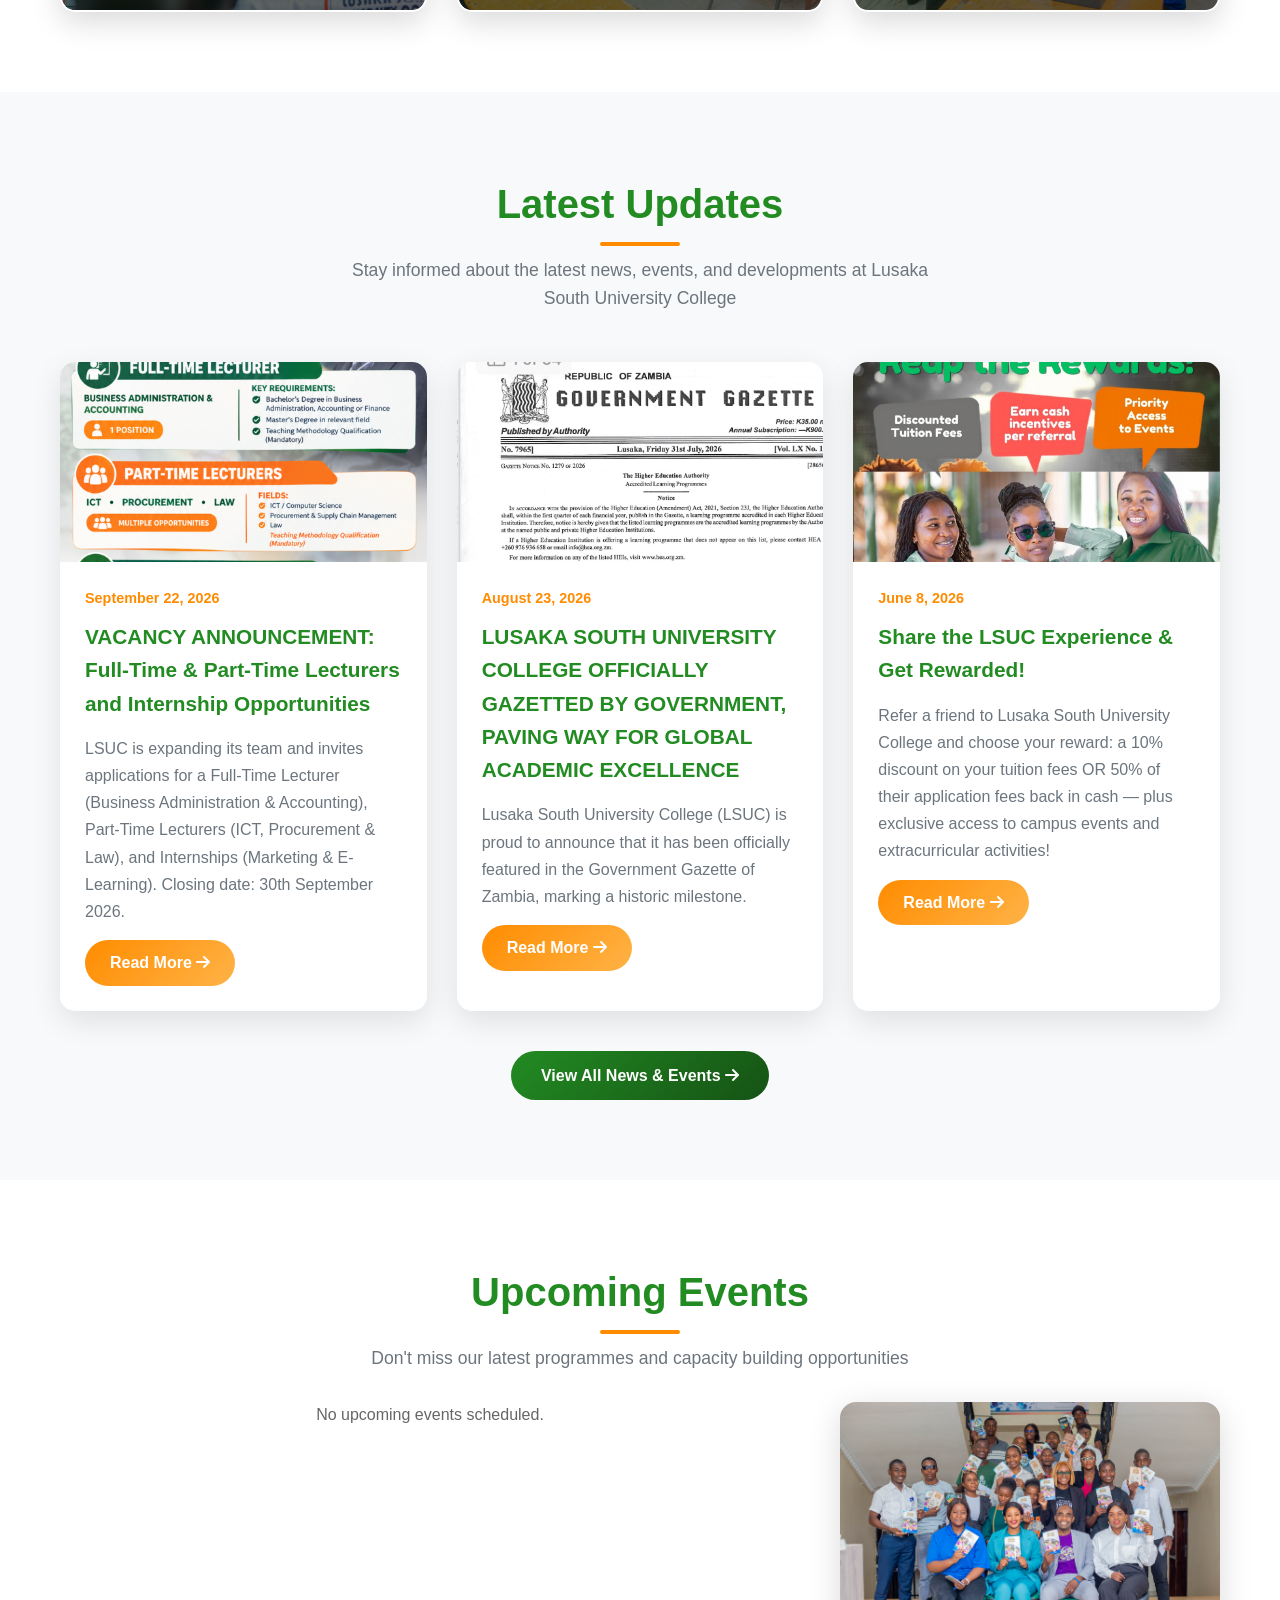
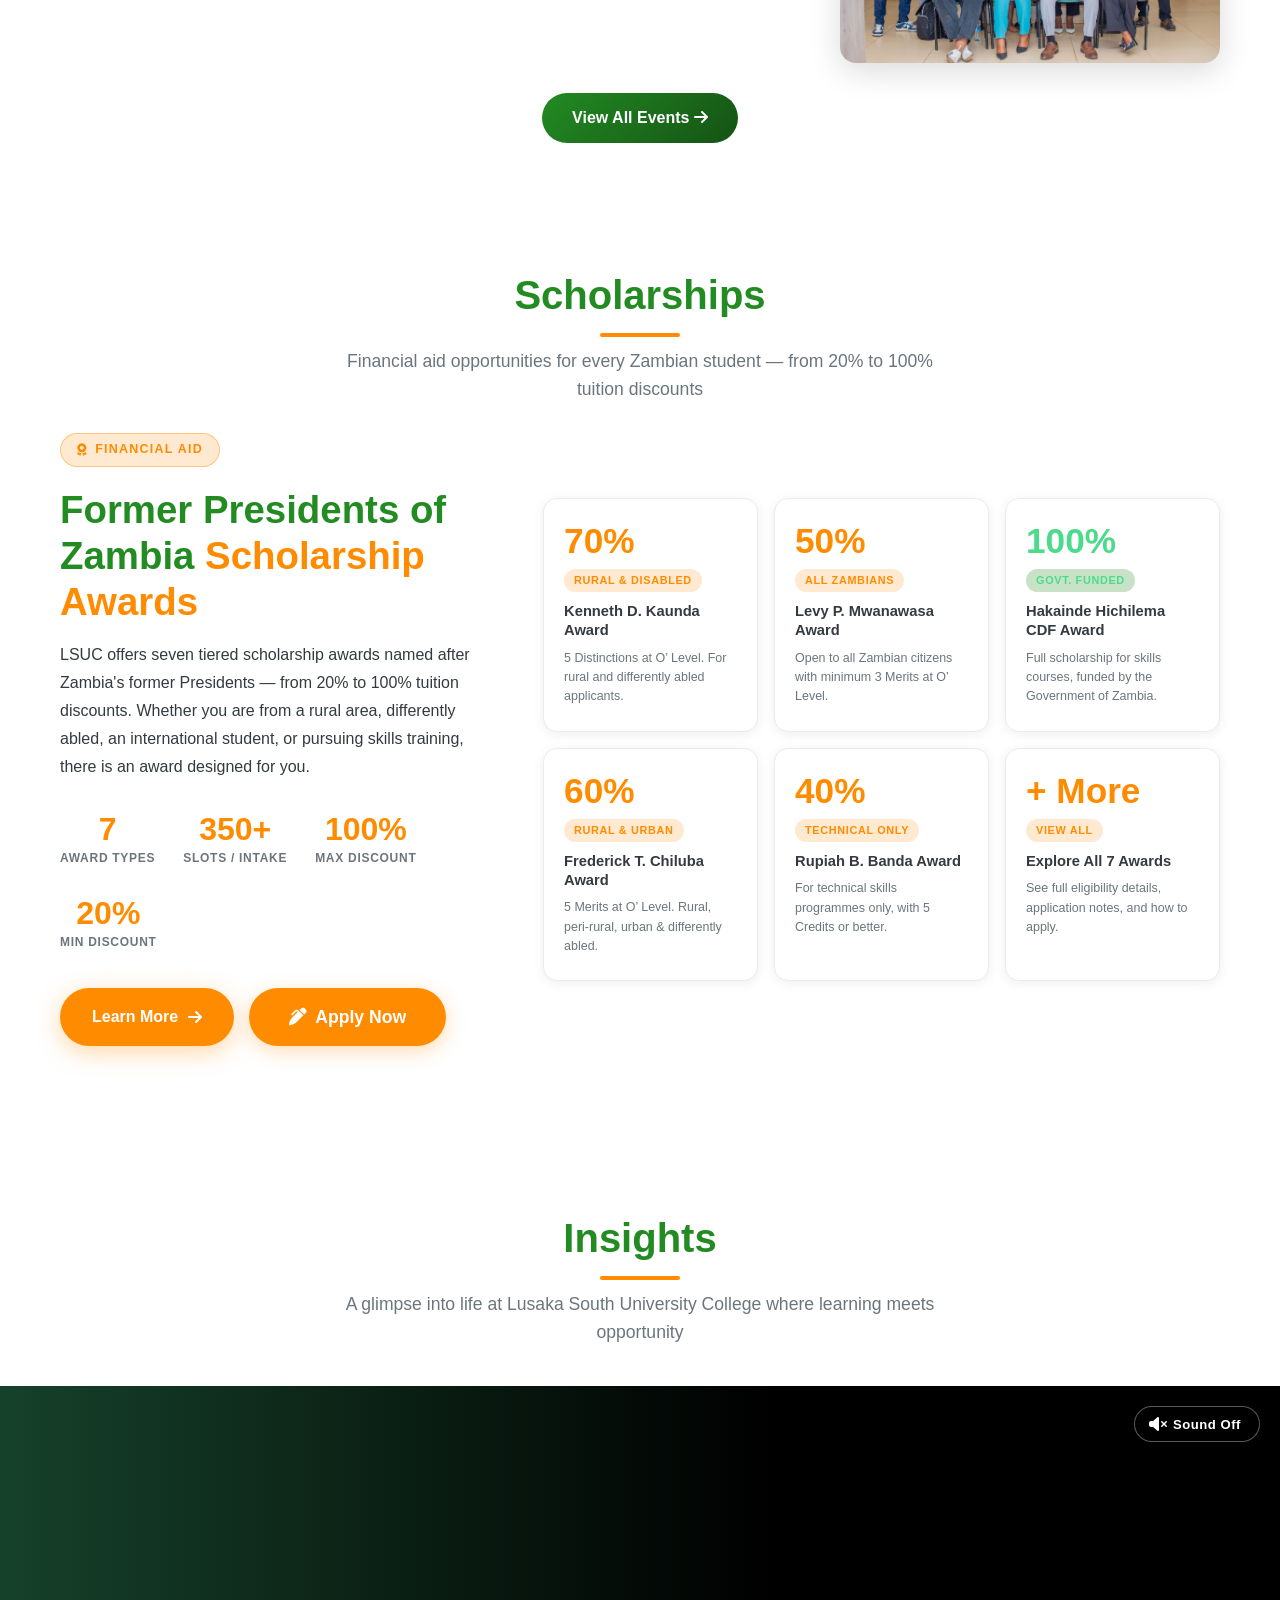
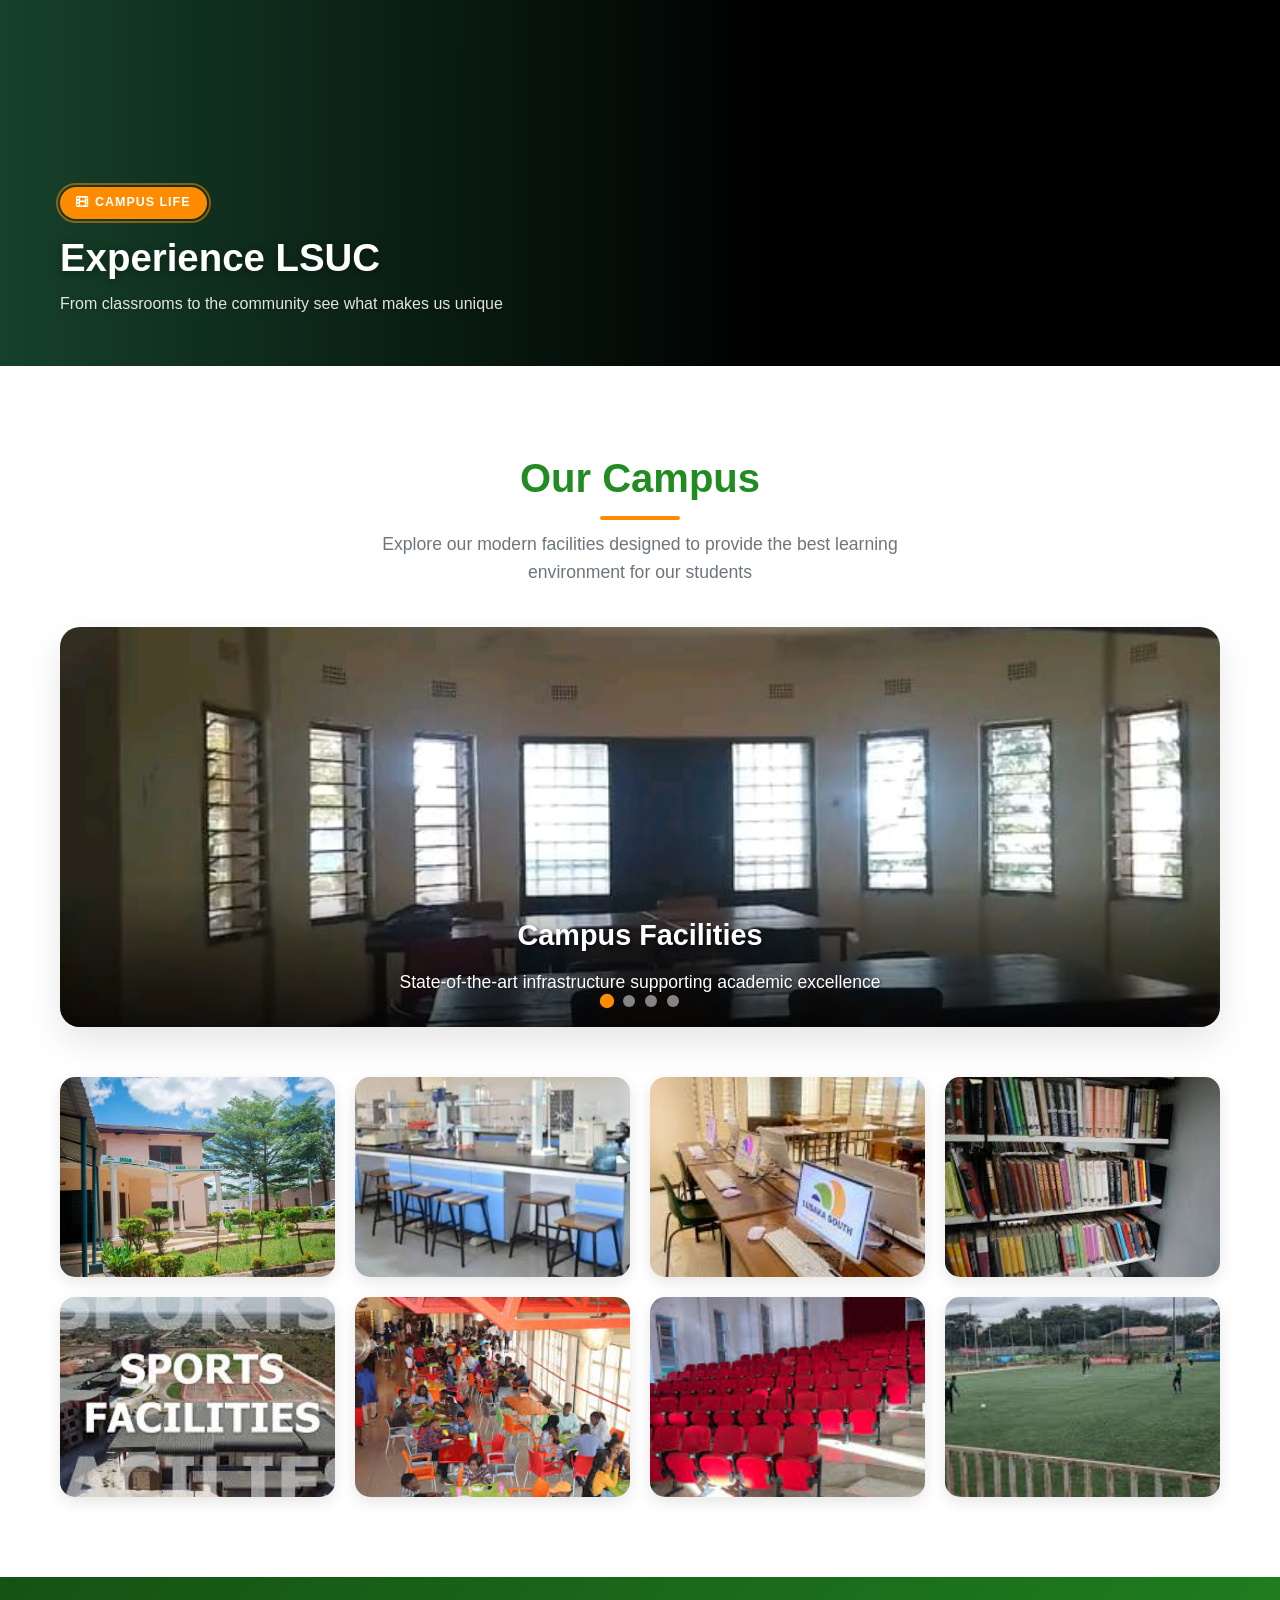
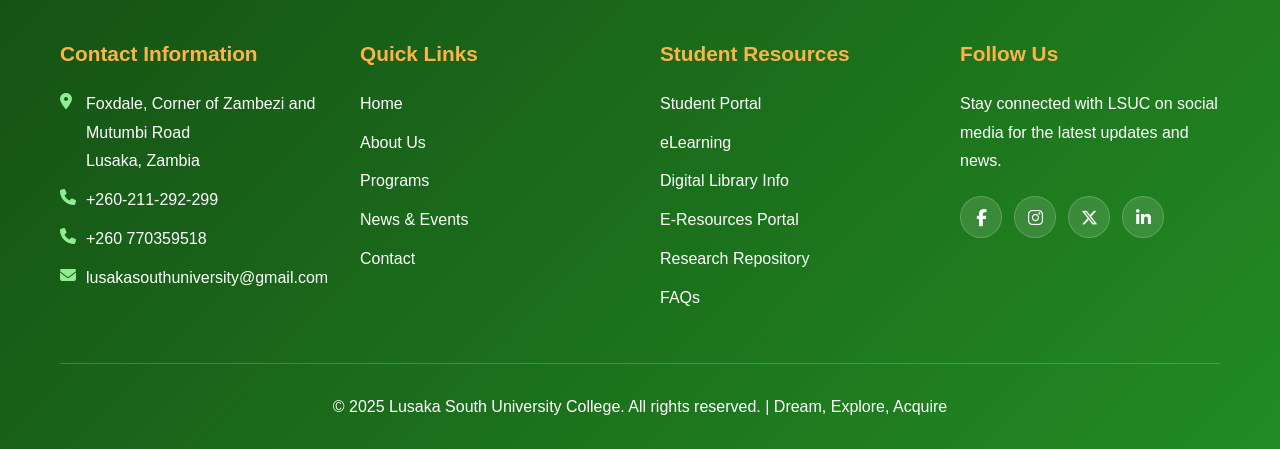
==== commit 4ba1be49: "Fix: overwrite-merge SAMPLE_EVENTS so image updates always apply on reload" ====
--- a/index.html
+++ b/index.html
@@ -9033,7 +9033,7 @@
     <script src="./js/payment-handler.js"></script>
 
     <!-- News & Events Manager Script -->
-    <script src="./js/news-events-manager.js?v=20260922b"></script>
+    <script src="./js/news-events-manager.js?v=20260922d"></script>
 
     <!-- FAQs Display Manager Script -->
     <script src="./js/faq-display.js"></script>
